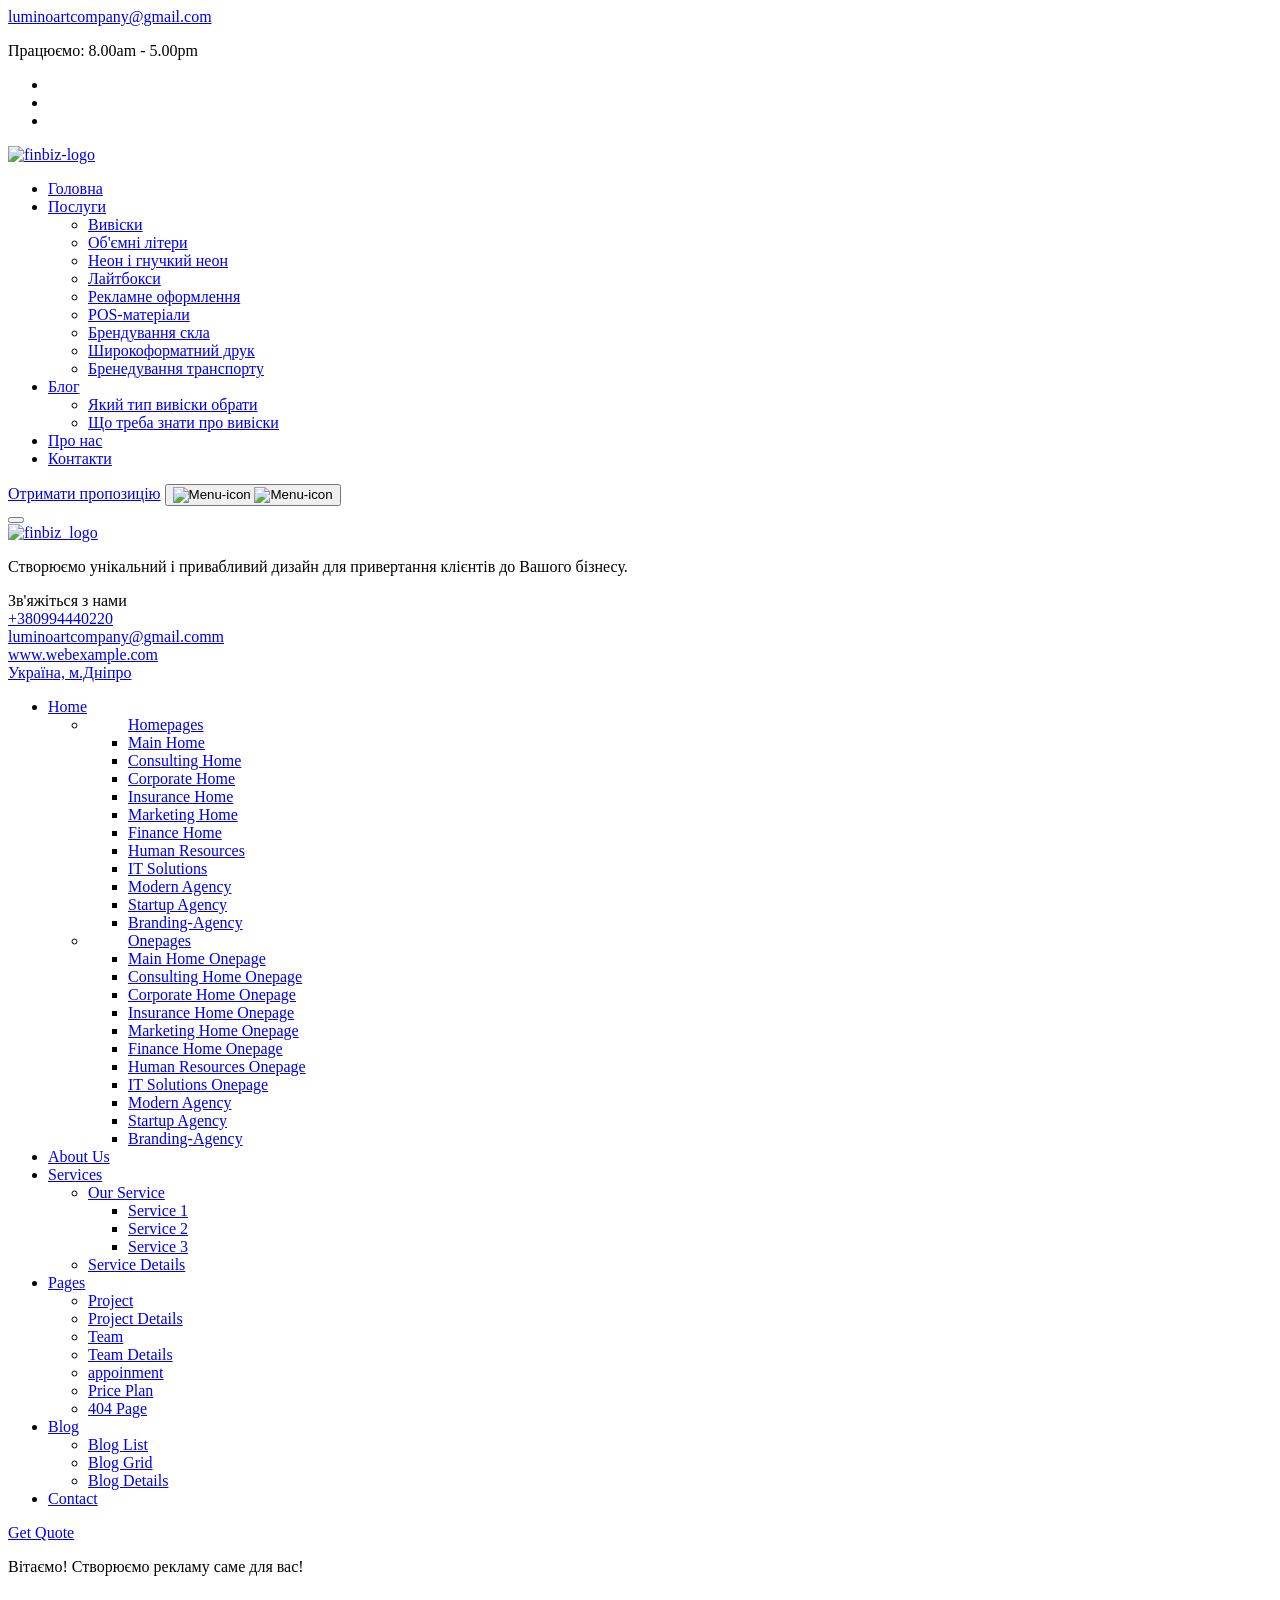
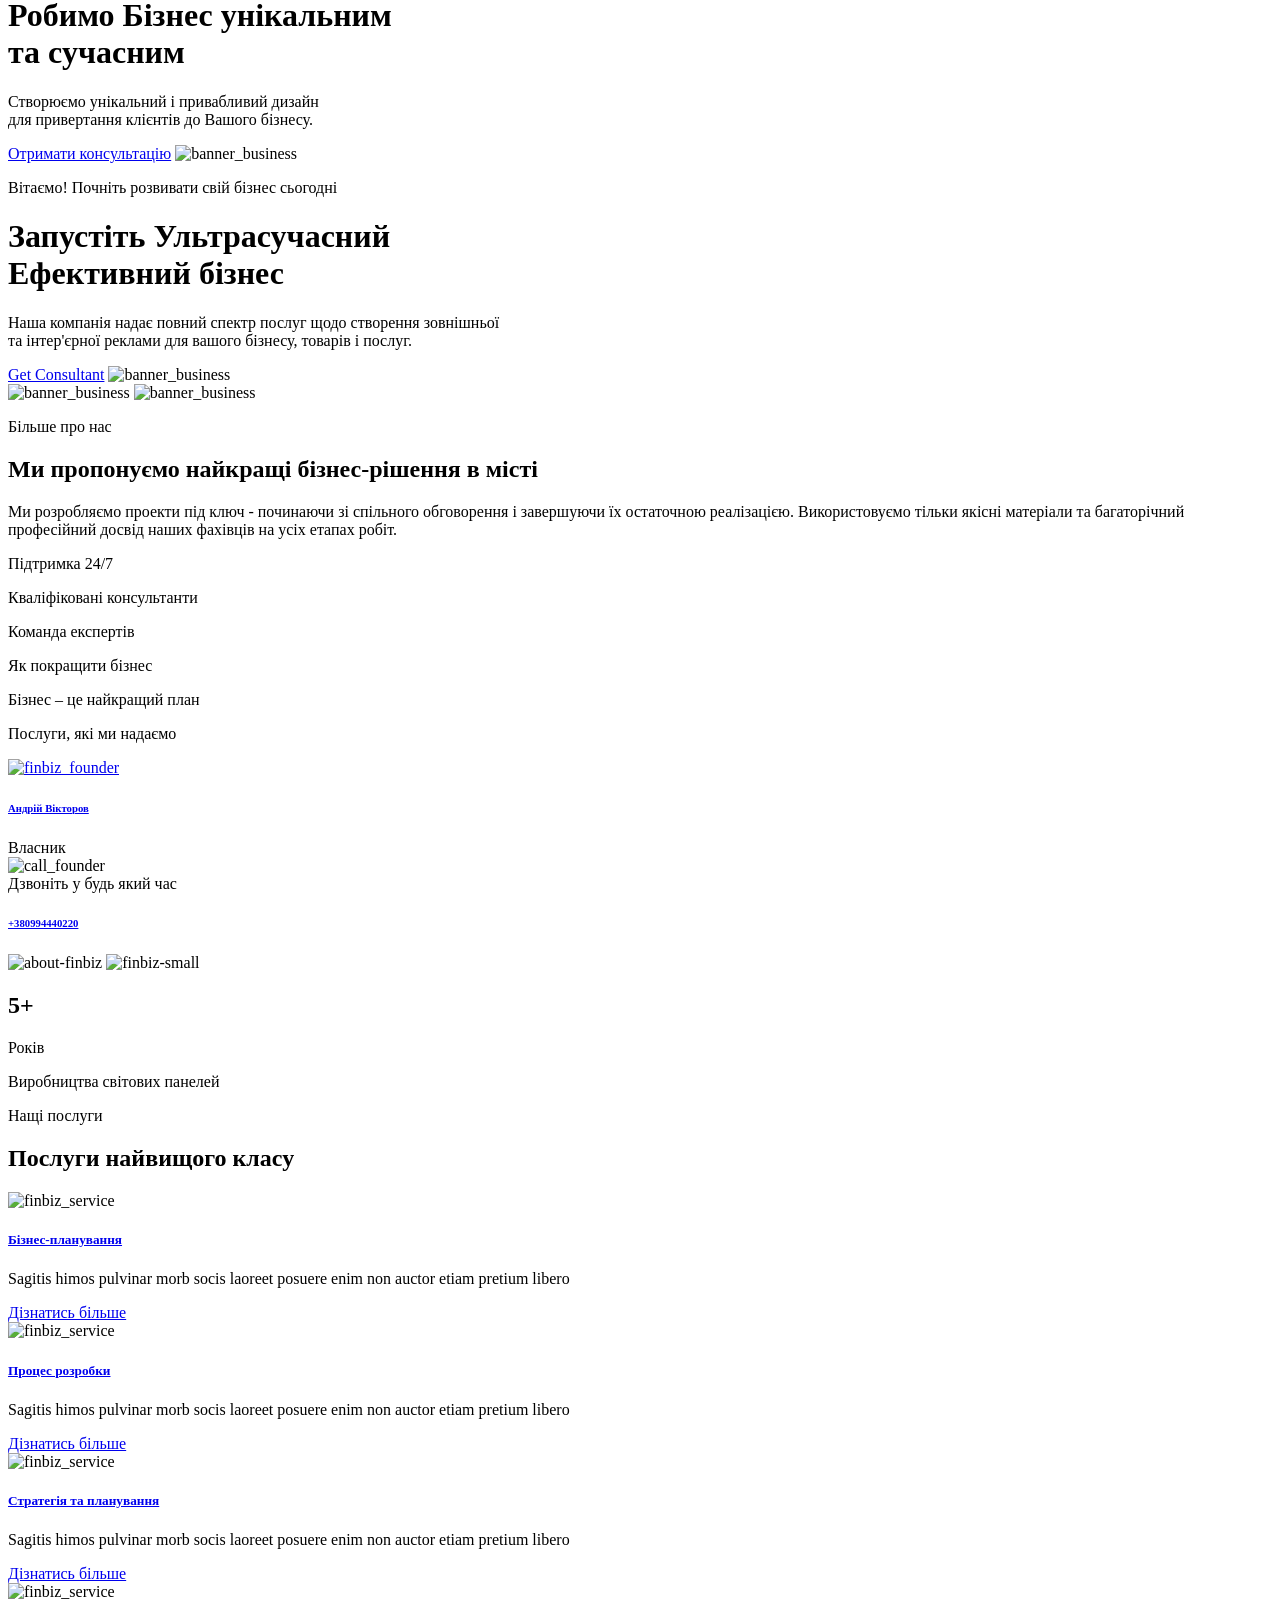
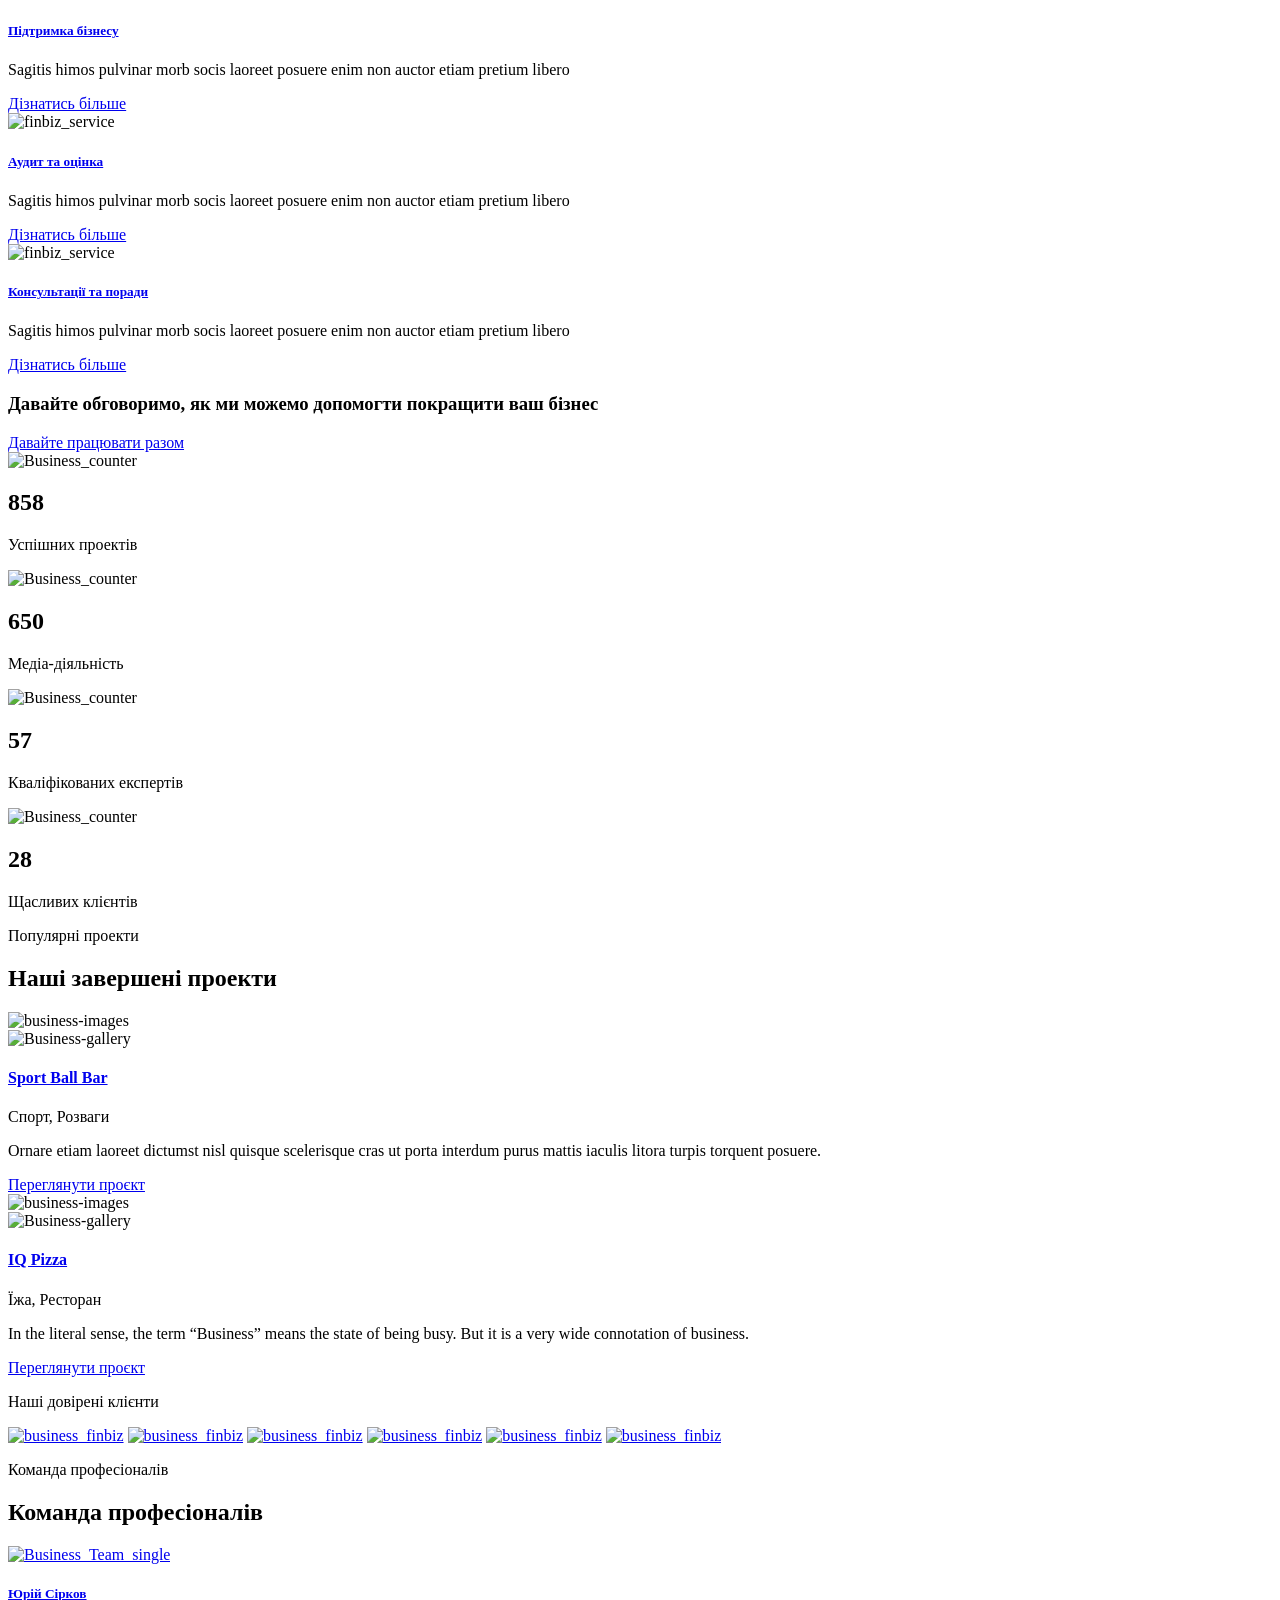
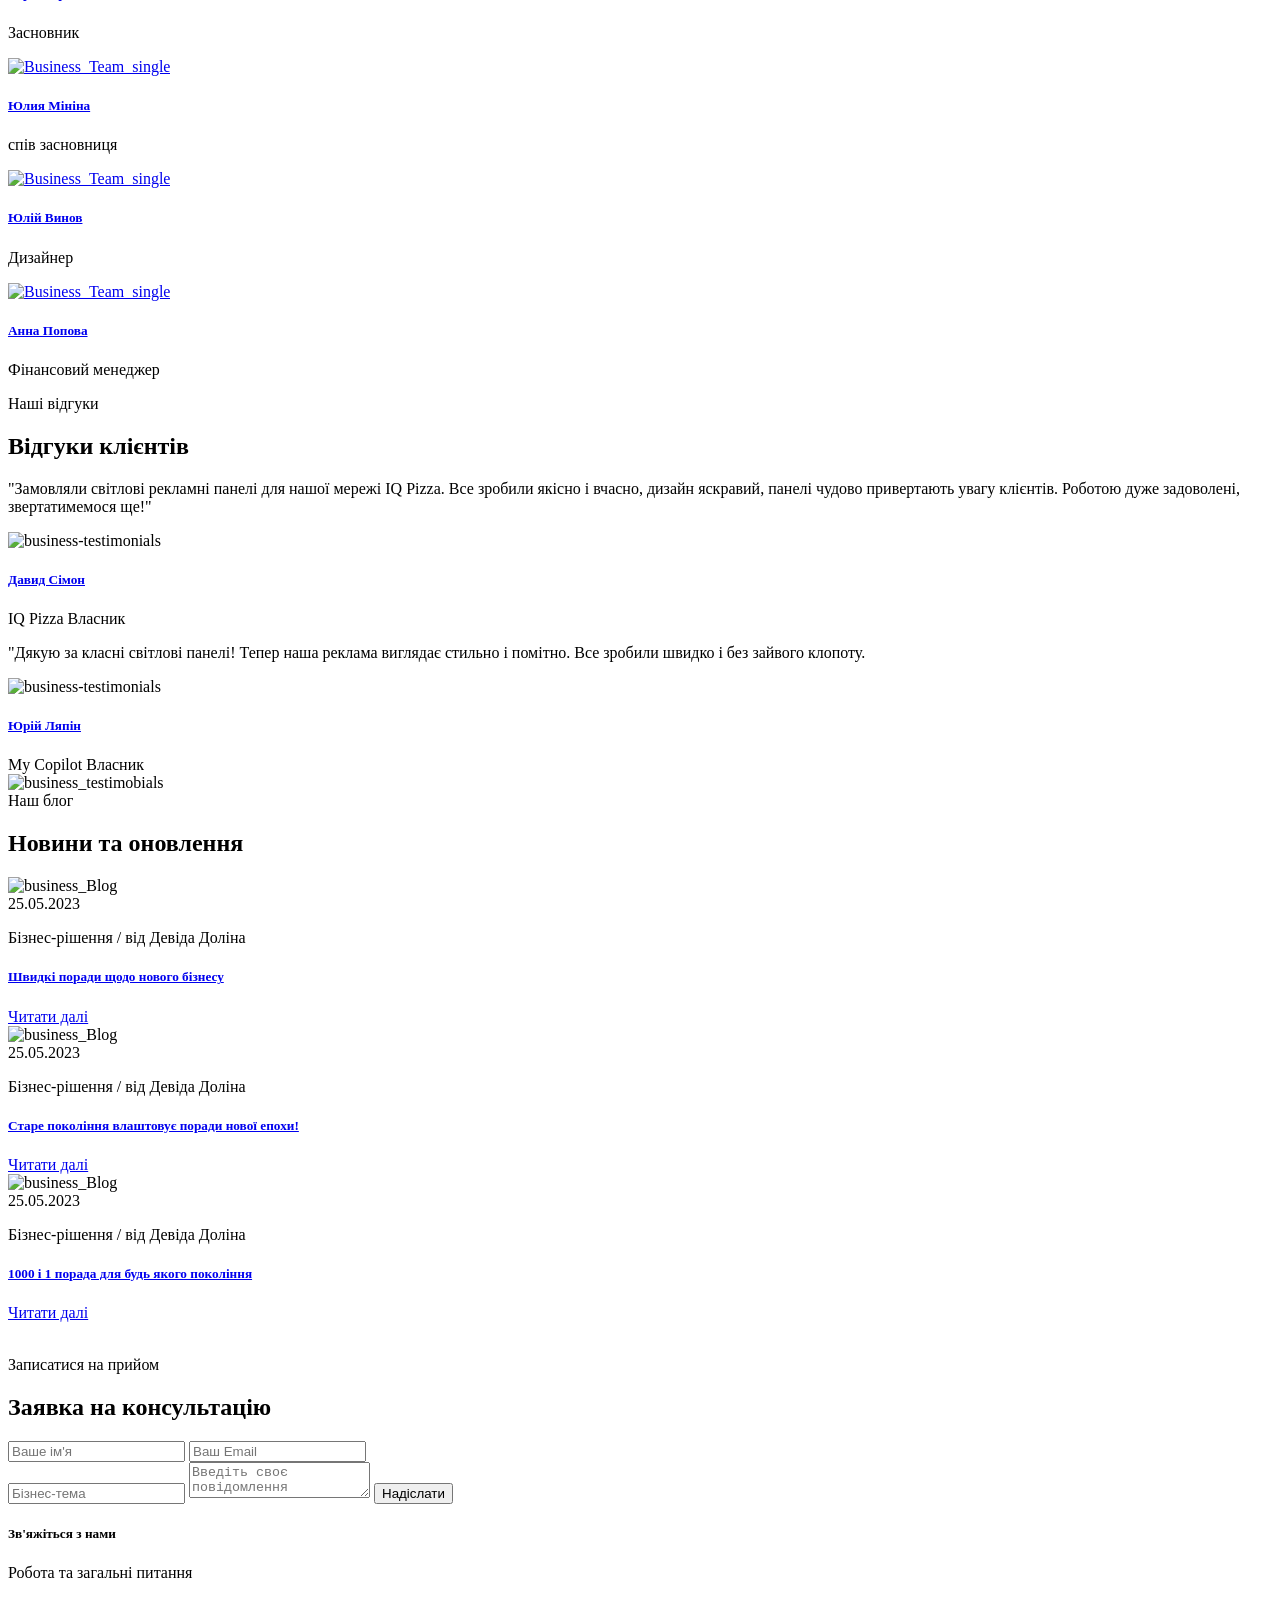
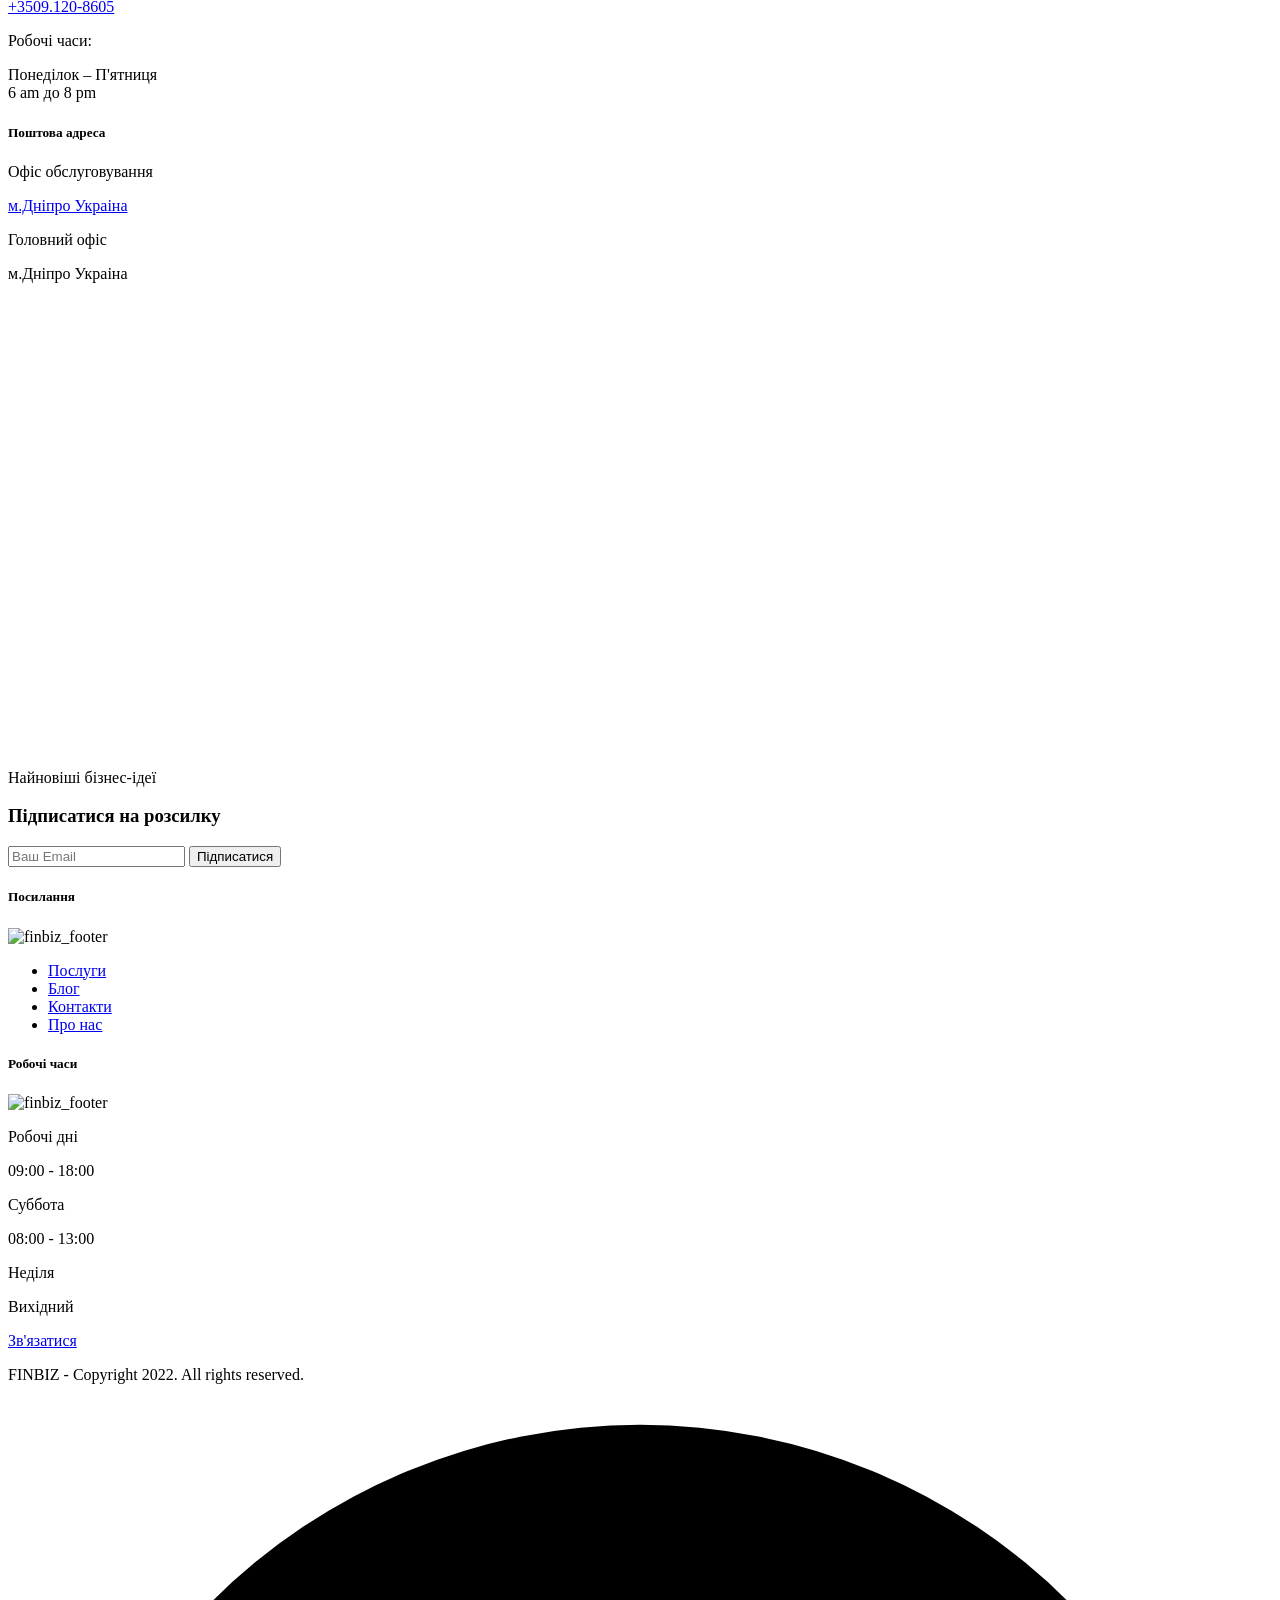
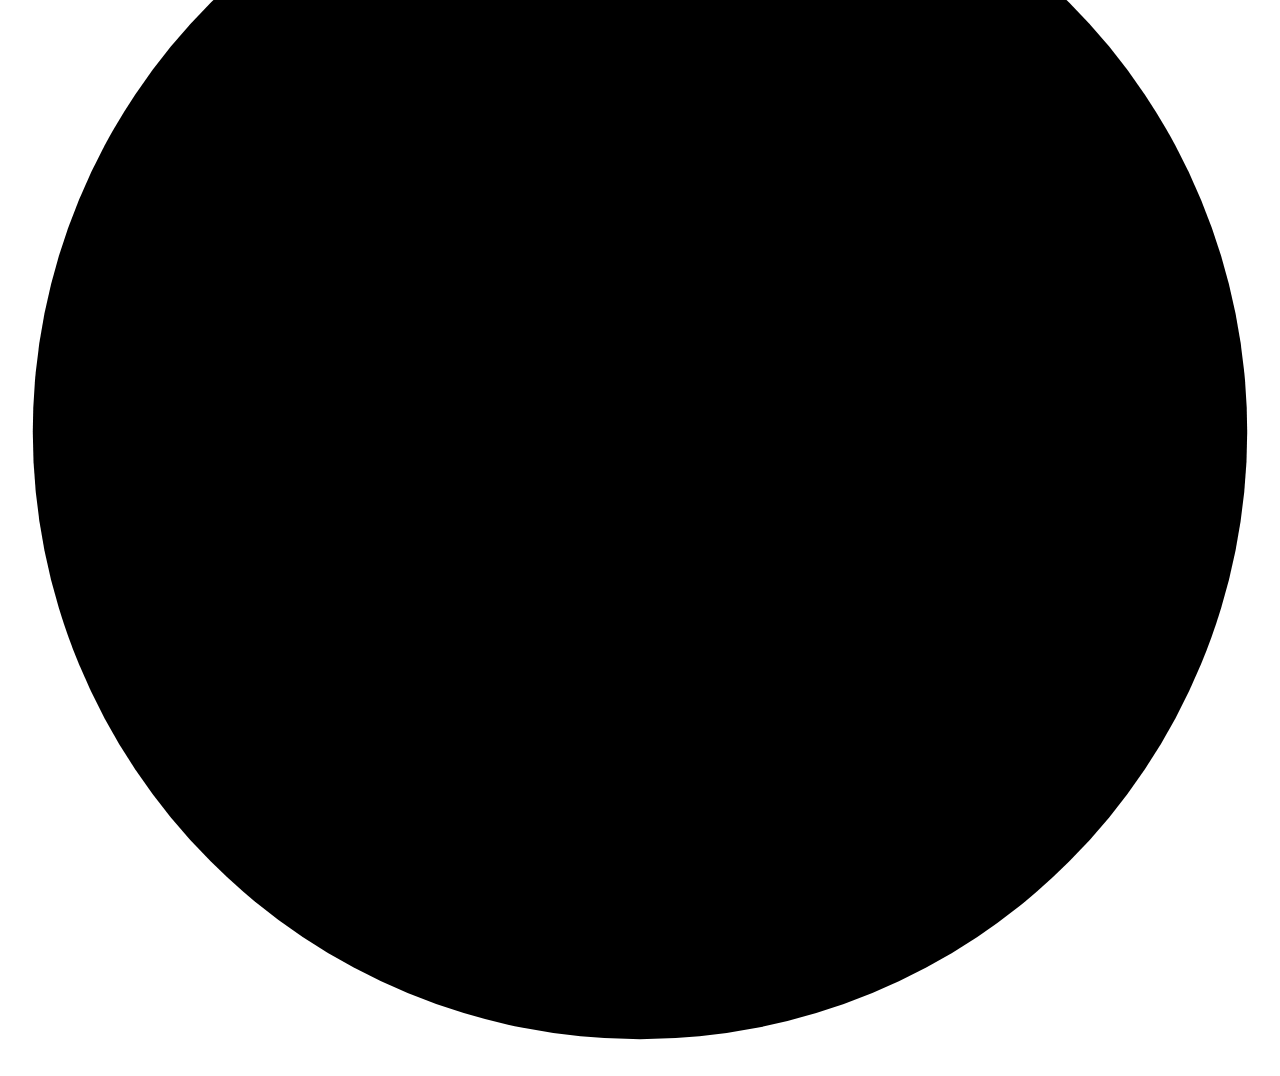
==== index.html @ 3e4444b8 "Add files via upload" ====
<!DOCTYPE html>
<html lang="ua">

<head>
    <meta charset="UTF-8">
    <meta http-equiv="X-UA-Compatible" content="IE=edge">
    <meta name="viewport" content="width=device-width, initial-scale=1.0">
    <title>Lumino-Art</title>
    <link rel="shortcut icon" type="image/x-icon" href="assets/images/fav.png">
    <link rel="stylesheet" href="assets/css/plugins/swiper.min.css">
    <link rel="stylesheet" href="assets/css/plugins/fontawesome-5.css">
    <link rel="stylesheet" href="assets/css/plugins/animate.min.css">
    <link rel="stylesheet" href="assets/css/plugins/unicons.css">
    <link rel="stylesheet" href="assets/css/vendor/bootstrap.min.css">
    <link rel="stylesheet" href="assets/css/style.css">
</head>

<body>

    <!-- start header area -->
    <!-- start header area -->
    <header class="header--sticky header-one ">
        <div class="header-top header-top-one bg-1">
            <div class="container">
                <div class="row">
                    <div class="col-lg-6 d-xl-block d-none">
                        <div class="left">
                            <div class="mail">
                                <a href="mailto:luminoartcompany@gmail.com"><i class="fal fa-envelope"></i> luminoartcompany@gmail.com</a>
                            </div>
                            <div class="working-time">
                                <p><i class="fal fa-clock"></i> Працюємо: 8.00am - 5.00pm</p>
                            </div>
                        </div>
                    </div>
                    <div class="col-lg-6 d-xl-block d-none">
                        <div class="right height--mod">
                            <ul class="social-wrapper-one">
                                <li><a href="#"><i class="fab fa-facebook-f"></i></a></li>
                                <li><a href="#"><i class="fab fa-twitter"></i></a></li>
                                <li><a href="#"><i class="fab fa-instagram"></i></a></li>
                            </ul>
                        </div>
                    </div>
                </div>
            </div>
        </div>
        <div class="header-main-one bg-white">
            <div class="container">
                <div class="row">
                    <div class="col-xl-3 col-lg-4 col-md-4 col-sm-4 col-4">
                        <div class="thumbnail">
                            <a href="index.html">
                                <img src="assets/images/logo/logo-main.png" alt="finbiz-logo">
                            </a>
                        </div>
                    </div>
                    <div class=" col-xl-9 col-lg-8 col-md-8 col-sm-8 col-8">
                        <div class="main-header">
                            <nav class="nav-main mainmenu-nav d-none d-xl-block">
                                <ul class="mainmenu">
                                    <li>
                                        <a class="nav-link" href="index.html">Головна</a>
                                    </li>
                                    <li class="has-droupdown">
                                        <a class="nav-link" href="portfolio-style-5.html">Послуги</a>
                                        <ul class="submenu menu-link3">
                                            <li><a href="project-details.html">Вивіски</a></li>
                                            <li><a href="project-details.html">Об'ємні літери</a></li>
                                            <li><a href="project-details.html">Неон і гнучкий неон</a></li>
                                            <li><a href="project-details.html">Лайтбокси</a></li>
                                            <li><a href="project-details.html">Рекламне оформлення</a></li>
                                            <li><a href="project-details.html">POS-матеріали</a></li>
                                            <li><a href="project-details.html">Брендування скла</a></li>
                                            <li><a href="project-details.html">Широкоформатний друк</a></li>
                                            <li><a href="project-details.html">Бренедування транспорту</a></li>
                                        </ul>
                                    </li>
                                    <li class="has-droupdown">
                                        <a class="nav-link" href="blog-grid.html">Блог</a>
                                        <ul class="submenu">
                                            <li><a href="blog-details.html">Який тип вивіски обрати</a></li>
                                            <li><a href="blog-details.html">Що треба знати про вивіски</a></li>
                                        </ul>
                                    </li>
                                    <li><a class="nav-item" href="about-us.html">Про нас</a></li>
                                    <li><a class="nav-item" href="contactus.html">Контакти</a></li>
                                </ul>
                            </nav>
                            <div class="button-area">
                                <a href="#" class="rts-btn btn-primary ml--20 ml_sm--5 header-one-btn quote-btn">Отримати пропозицію</a>
                                <button id="menu-btn" class="menu rts-btn btn-primary-alta ml--20 ml_sm--5">
                                    <img class="menu-dark" src="assets/images/icon/menu.png" alt="Menu-icon">
                                    <img class="menu-light" src="assets/images/icon/menu-light.png" alt="Menu-icon">
                                </button>
                            </div>
                        </div>
                    </div>
                </div>
            </div>
        </div>
    </header>
    <!-- End header area -->

    <div id="side-bar" class="side-bar">
        <button class="close-icon-menu"><i class="far fa-times"></i></button>
        <!-- inner menu area desktop start -->
        <div class="rts-sidebar-menu-desktop">
            <a class="logo-1" href="index.html"><img class="logo" src="assets/images/logo/logo-main.png" alt="finbiz_logo"></a>
            <div class="body d-none d-xl-block">
                <p class="disc">
                    Створюємо унікальний і привабливий дизайн для привертання клієнтів до Вашого бізнесу.
                </p>
                <div class="get-in-touch">
                    <!-- title -->
                    <div class="h6 title">Зв'яжіться з нами</div>
                    <!-- title End -->
                    <div class="wrapper">
                        <!-- single -->
                        <div class="single">
                            <i class="fas fa-phone-alt"></i>
                            <a href="#">+380994440220</a>
                        </div>
                        <!-- single ENd -->
                        <!-- single -->
                        <div class="single">
                            <i class="fas fa-envelope"></i>
                            <a href="#">luminoartcompany@gmail.comm</a>
                        </div>
                        <!-- single ENd -->
                        <!-- single -->
                        <div class="single">
                            <i class="fas fa-globe"></i>
                            <a href="#">www.webexample.com</a>
                        </div>
                        <!-- single ENd -->
                        <!-- single -->
                        <div class="single">
                            <i class="fas fa-map-marker-alt"></i>
                            <a href="#">Україна, м.Дніпро</a>
                        </div>
                        <!-- single ENd -->
                    </div>
                    <div class="social-wrapper-two menu">
                        <a href="#"><i class="fab fa-facebook-f"></i></a>
                        <a href="#"><i class="fab fa-instagram"></i></a>
                    </div>
                </div>
            </div>
            <div class="body-mobile d-block d-xl-none">
                <nav class="nav-main mainmenu-nav">
                    <ul class="mainmenu">
                        <li class="has-droupdown menu-item">
                            <a class="menu-link" href="#">Home</a>
                            <ul class="submenu">
                                <li>
                                    <ul>
                                        <a href="#0" class="tag">Homepages</a>
                                        <li class="mobile-menu-link"><a href="index.html">Main Home</a></li>
                                        <li class="mobile-menu-link"><a href="index-two.html">Consulting Home</a></li>
                                        <li class="mobile-menu-link"><a href="index-three.html">Corporate Home</a></li>
                                        <li class="mobile-menu-link"><a href="index-four.html">Insurance Home</a></li>
                                        <li class="mobile-menu-link"><a href="index-five.html">Marketing Home</a></li>
                                        <li class="mobile-menu-link"><a href="index-six.html">Finance Home</a></li>
                                        <li class="mobile-menu-link"><a href="index-seven.html">Human Resources</a></li>
                                        <li class="mobile-menu-link"><a href="index-eight.html">IT Solutions</a></li>
                                        <li class="mobile-menu-link"><a href="onepage-nine.html">Modern Agency</a></li>
                                        <li class="mobile-menu-link"><a href="onepage-ten.html">Startup Agency</a></li>
                                        <li class="mobile-menu-link"><a href="onepage-eleven.html">Branding-Agency</a></li>
                                    </ul>
                                </li>
                                <li>
                                    <ul>
                                        <a href="#0" class="tag">Onepages</a>
                                        <li class="mobile-menu-link"><a href="onepage-one.html">Main Home Onepage</a></li>
                                        <li class="mobile-menu-link"><a href="onepage-two.html">Consulting Home Onepage</a></li>
                                        <li class="mobile-menu-link"><a href="onepage-three.html">Corporate Home Onepage</a></li>
                                        <li class="mobile-menu-link"><a href="onepage-four.html">Insurance Home Onepage</a></li>
                                        <li class="mobile-menu-link"><a href="onepage-five.html">Marketing Home Onepage</a></li>
                                        <li class="mobile-menu-link"><a href="onepage-six.html">Finance Home Onepage</a></li>
                                        <li class="mobile-menu-link"><a href="onepage-seven.html">Human Resources Onepage</a></li>
                                        <li class="mobile-menu-link"><a href="onepage-eight.html">IT Solutions Onepage</a></li>
                                        <li class="mobile-menu-link"><a href="onepage-nine.html">Modern Agency</a></li>
                                        <li class="mobile-menu-link"><a href="onepage-ten.html">Startup Agency</a></li>
                                        <li class="mobile-menu-link"><a href="onepage-eleven.html">Branding-Agency</a></li>

                                    </ul>
                                </li>
                            </ul>
                        </li>
                        <li class="menu-item"><a class="menu-link" href="about-us.html">About Us</a></li>
                        <li class="has-droupdown menu-item">
                            <a class="menu-link" href="#">Services</a>
                            <ul class="submenu">
                                <li class="has-droupdown sub-droupdown">
                                    <a href="#">Our Service</a>
                                    <ul class="submenu third-lvl mobile-menu">
                                        <li><a href="our-service.html">Service 1</a></li>
                                        <li><a href="service-2.html">Service 2</a></li>
                                        <li><a href="service-3.html">Service 3</a></li>
                                    </ul>
                                </li>
                                <li class="mobile-menu-link"><a href="service-details.html">Service Details</a></li>
                            </ul>
                        </li>
                        <li class="has-droupdown menu-item">
                            <a class="menu-link" href="#">Pages</a>
                            <ul class="submenu">
                                <li class="mobile-menu-link"><a href="project.html">Project</a></li>
                                <li class="mobile-menu-link"><a href="project-details.html">Project Details</a></li>
                                <li class="mobile-menu-link"><a href="team.html">Team</a></li>
                                <li class="mobile-menu-link"><a href="team-details.html">Team Details</a></li>
                                <li class="mobile-menu-link"><a href="appoinment.html">appoinment</a></li>
                                <li class="mobile-menu-link"><a href="price-plan.html">Price Plan</a></li>
                                <li class="mobile-menu-link"><a href="404.html">404 Page</a></li>
                            </ul>
                        </li>
                        <li class="has-droupdown menu-item">
                            <a class="menu-link" href="#">Blog</a>
                            <ul class="submenu">
                                <li class="mobile-menu-link"><a href="blog-list.html">Blog List</a></li>
                                <li class="mobile-menu-link"><a href="blog-grid.html">Blog Grid</a></li>
                                <li class="mobile-menu-link"><a href="blog-details.html">Blog Details</a></li>
                            </ul>
                        </li>
                        <li class="menu-item menu-item"><a class="menu-link" href="contactus.html">Contact</a></li>
                    </ul>
                </nav>
                <div class="social-wrapper-two menu mobile-menu">
                    <a href="#"><i class="fab fa-facebook-f"></i></a>
                    <a href="#"><i class="fab fa-twitter"></i></a>
                    <a href="#"><i class="fab fa-instagram"></i></a>
                    <a href="#"><i class="fab fa-whatsapp"></i></a>
                    <!-- <a href="#"><i class="fab fa-linkedin"></i></a> -->
                </div>
                <a href="#" class="rts-btn btn-primary ml--20 ml_sm--5 header-one-btn quote-btnmenu">Get Quote</a>
            </div>
        </div>
        <!-- inner menu area desktop End -->
    </div>

    <div id="anywhere-home">
    </div>
    <!-- ENd Header Area -->

    <!-- banner blank space area -->
    <div class="rts-banner-area rts-banner-one">
        <div class="swiper mySwiper banner-one">
            <div class="swiper-wrapper">
                <div class="swiper-slide">
                    <!-- banner single content -->
                    <div class="banner-one-inner text-start">
                        <p class="pre-title">
                            <span>Вітаємо!</span> Створюємо рекламу саме для вас!
                        </p>
                        <h1 class="title ">Робимо <span>Бізнес унікальним</span> <br>та сучасним</h1>
                        <p class="disc banner-para">
                            Створюємо унікальний і привабливий дизайн<br> для привертання клієнтів до Вашого бізнесу.
                        </p>
                        <a href="#" class="rts-btn btn-primary color-h-black">Отримати консультацію</a>
                        <img class="shape-img one" src="assets/images/banner/shape/01.png" alt="banner_business">
                    </div>
                    <!-- banner single content end -->
                </div>
                <div class="swiper-slide two">
                    <!-- banner single content -->
                    <div class="banner-one-inner text-start">
                        <p class="pre-title">
                            <span>Вітаємо!</span> Почніть розвивати свій бізнес сьогодні
                        </p>
                        <h1 class="title ">Запустіть <span>Ультрасучасний</span> <br> Ефективний бізнес</h1>
                        <p class="disc banner-para">
                            Наша компанія надає повний спектр послуг щодо створення зовнішньої<br>
                            та інтер'єрної реклами
                            для вашого бізнесу, товарів і послуг.
                        </p>
                        <a href="#" class="rts-btn btn-primary color-h-black">Get Consultant</a>
                        <img class="shape-img one" src="assets/images/banner/shape/01.png" alt="banner_business">
                    </div>
                    <!-- banner single content end -->
                </div>
            </div>
            <div class="swiper-pagination"></div>
        </div>
        <div class="animation-img">
            <img class="shape-img two" src="assets/images/banner/shape/02.png" alt="banner_business">
            <img class="shape-img three" src="assets/images/banner/shape/03.png" alt="banner_business">
        </div>
    </div>
    <!-- banner blank space area end -->

    <!-- rts about us section start -->
    <div class="rts-about-area rts-section-gap bg-about-sm-shape">
        <div class="container">
            <div class="row g-5 align-items-center">
                <!-- about left -->
                <div class="col-lg-6 col-md-12 col-sm-12 col-12 order-lg-1 order-md-2 order-sm-2 order-2 mt_md--50 mt_sm--50">
                    <div class="rts-title-area">
                        <p class="pre-title">
                            Більше про нас
                        </p>
                        <h2 class="title">Ми пропонуємо найкращі бізнес-рішення в місті</h2>
                    </div>
                    <div class="about-inner">
                        <p class="disc">
                            Ми розробляємо проекти під ключ - починаючи зі спільного обговорення і завершуючи їх остаточною реалізацією.
                            Використовуємо тільки якісні матеріали та багаторічний професійний досвід наших фахівців на усіх етапах робіт.
                        </p>
                        <!-- start about success area -->
                        <div class="row about-success-wrapper">
                            <!-- left wrapper start -->
                            <div class="col-lg-6 col-md-6">
                                <div class="single">
                                    <i class="far fa-check"></i>
                                    <p class="details">Підтримка 24/7</p>
                                </div>
                                <div class="single">
                                    <i class="far fa-check"></i>
                                    <p class="details">Кваліфіковані консультанти</p>
                                </div>
                                <div class="single">
                                    <i class="far fa-check"></i>
                                    <p class="details">Команда експертів</p>
                                </div>
                            </div>
                            <!-- left wrapper end -->
                            <div class="col-lg-6 col-md-6">
                                <div class="single">
                                    <i class="far fa-check"></i>
                                    <p class="details">Як покращити бізнес
                                    </p>
                                </div>
                                <div class="single">
                                    <i class="far fa-check"></i>
                                    <p class="details">Бізнес – це найкращий план</p>
                                </div>
                                <div class="single">
                                    <i class="far fa-check"></i>
                                    <p class="details">Послуги, які ми надаємо</p>
                                </div>
                            </div>
                        </div>
                        <!-- start about success area -->

                        <!-- about founder & get in touch start -->
                        <div class="row about-founder-wrapper align-items-center mt--40">
                            <!-- left area start -->
                            <div class="col-lg-6 col-md-6 col-sm-6 col-12">
                                <div class="author-inner">
                                    <a class="thumbnail" href="#"><img src="assets/images/about/sm-01.png" alt="finbiz_founder"></a>
                                    <div class="founder-details">
                                        <a href="team-details.html">
                                            <h6 class="title">Андрій Вікторов</h6>
                                        </a>
                                        <span>Власник</span>
                                    </div>
                                </div>
                            </div>
                            <!-- left area end -->
                            <!-- right founder area -->
                            <div class="col-lg-6 col-md-6 col-sm-6 col-12 mt_sm--20">
                                <div class="author-call-option">
                                    <img class="authore-call" src="assets/images/about/call.svg" alt="call_founder">
                                    <div class="call-details">
                                        <span>Дзвоніть у будь який час</span>
                                        <a href="tel:+380994440220">
                                            <h6 class="title">+380994440220</h6>
                                        </a>
                                    </div>
                                </div>
                            </div>
                            <!-- left founder area -->
                        </div>
                        <!-- about founder & get in touch end -->
                    </div>
                </div>
                <!-- about right -->

                <!-- about-right Start-->
                <div class="col-lg-6 col-md-12 col-sm-12 col-12 order-lg-2 order-md-1 order-sm-1 order-1">
                    <div class="about-one-thumbnail">
                        <img src=" assets/images/about/main/about-01.png" alt="about-finbiz">
                        <img class="small-img" src="assets/images/about/main/about-02.png" alt="finbiz-small">
                        <div class="experience">
                            <div class="left single">
                                <h2 class="title">5+</h2>
                                <p class="time">Років</p>
                            </div>
                            <div class="right single">
                                <p class="disc">
                                    Виробництва
                                    світових панелей
                                </p>
                            </div>
                        </div>
                    </div>
                </div>
                <!-- about-right end -->
            </div>
        </div>
    </div>
    <!-- rts about us section end -->

    <!-- rts service post area  Start-->
    <div class="rts-service-area rts-section-gapBottom">
        <div class="container">
            <div class="row">
                <div class="col-12">
                    <div class="rts-title-area service text-center">
                        <p class="pre-title">
                            Нащі послуги
                        </p>
                        <h2 class="title">Послуги найвищого класу</h2>
                    </div>
                </div>
            </div>
        </div>
        <div class="container-fluid service-main plr--120-service mt--50 plr_md--0 pl_sm--0 pr_sm--0">
            <div class="background-service row">
                <!-- start single Service -->
                <div class="col-xl-4 col-lg-6 col-md-6 col-sm-12 col-12">
                    <div class="service-one-inner one">
                        <div class="thumbnail">
                            <img src="assets/images/service/icon/01.svg" alt="finbiz_service">
                        </div>
                        <div class="service-details">
                            <a href="service-details.html">
                                <h5 class="title">Бізнес-планування</h5>
                            </a>
                            <p class="disc">
                                Sagitis himos pulvinar morb socis laoreet posuere enim non auctor etiam pretium libero
                            </p>
                            <a class="rts-read-more btn-primary" href="service-details.html"><i
                                    class="far fa-arrow-right"></i>Дізнатись більше</a>
                        </div>
                    </div>
                </div>
                <!-- end single Services -->
                <!-- start single Service -->
                <div class="col-xl-4 col-lg-6 col-md-6 col-sm-12 col-12">
                    <div class="service-one-inner two">
                        <div class="thumbnail">
                            <img src="assets/images/service/icon/02.svg" alt="finbiz_service">
                        </div>
                        <div class="service-details">
                            <a href="service-details.html">
                                <h5 class="title">Процес розробки</h5>
                            </a>
                            <p class="disc">
                                Sagitis himos pulvinar morb socis laoreet posuere enim non auctor etiam pretium libero
                            </p>
                            <a class="rts-read-more btn-primary" href="service-details.html"><i
                                    class="far fa-arrow-right"></i>Дізнатись більше</a>
                        </div>
                    </div>
                </div>
                <!-- end single Services -->
                <!-- start single Service -->
                <div class="col-xl-4 col-lg-6 col-md-6 col-sm-12 col-12">
                    <div class="service-one-inner three">
                        <div class="thumbnail">
                            <img src="assets/images/service/icon/03.svg" alt="finbiz_service">
                        </div>
                        <div class="service-details">
                            <a href="service-details.html">
                                <h5 class="title">Стратегія та планування</h5>
                            </a>
                            <p class="disc">
                                Sagitis himos pulvinar morb socis laoreet posuere enim non auctor etiam pretium libero
                            </p>
                            <a class="rts-read-more btn-primary" href="service-details.html"><i
                                    class="far fa-arrow-right"></i>Дізнатись більше</a>
                        </div>
                    </div>
                </div>
                <!-- end single Services -->
                <!-- start single Service -->
                <div class="col-xl-4 col-lg-6 col-md-6 col-sm-12 col-12">
                    <div class="service-one-inner four">
                        <div class="thumbnail">
                            <img src="assets/images/service/icon/04.svg" alt="finbiz_service">
                        </div>
                        <div class="service-details">
                            <a href="service-details.html">
                                <h5 class="title">Підтримка бізнесу</h5>
                            </a>
                            <p class="disc">
                                Sagitis himos pulvinar morb socis laoreet posuere enim non auctor etiam pretium libero
                            </p>
                            <a class="rts-read-more btn-primary" href="service-details.html"><i
                                    class="far fa-arrow-right"></i>Дізнатись більше</a>
                        </div>
                    </div>
                </div>
                <!-- end single Services -->
                <!-- start single Service -->
                <div class="col-xl-4 col-lg-6 col-md-6 col-sm-12 col-12">
                    <div class="service-one-inner five">
                        <div class="thumbnail">
                            <img src="assets/images/service/icon/05.svg" alt="finbiz_service">
                        </div>
                        <div class="service-details">
                            <a href="service-details.html">
                                <h5 class="title">Аудит та оцінка</h5>
                            </a>
                            <p class="disc">
                                Sagitis himos pulvinar morb socis laoreet posuere enim non auctor etiam pretium libero
                            </p>
                            <a class="rts-read-more btn-primary" href="service-details.html"><i
                                    class="far fa-arrow-right"></i>Дізнатись більше</a>
                        </div>
                    </div>
                </div>
                <!-- end single Services -->
                <!-- start single Service -->
                <div class="col-xl-4 col-lg-6 col-md-6 col-sm-12 col-12">
                    <div class="service-one-inner six">
                        <div class="thumbnail">
                            <img src="assets/images/service/icon/06.svg" alt="finbiz_service">
                        </div>
                        <div class="service-details">
                            <a href="service-details.html">
                                <h5 class="title">Консультації та поради</h5>
                            </a>
                            <p class="disc">
                                Sagitis himos pulvinar morb socis laoreet posuere enim non auctor etiam pretium libero
                            </p>
                            <a class="rts-read-more btn-primary" href="service-details.html"><i
                                    class="far fa-arrow-right"></i>Дізнатись більше</a>
                        </div>
                    </div>
                </div>
                <!-- end single Services -->
            </div>
            <div class="row">
                <div class="cta-one-bg col-12">
                    <div class="cta-one-inner">
                        <div class="cta-left">
                            <h3 class="title">Давайте обговоримо, як ми можемо допомогти покращити ваш бізнес</h3>
                        </div>
                        <div class="cta-right">
                            <a class="rts-btn btn-white" href="appoinment.html">Давайте працювати разом</a>
                        </div>
                    </div>
                </div>
            </div>
        </div>
    </div>
    <!-- rts service post area ENd -->


    <!-- rts-counter up area start -->
    <div class="rts-counter-up-area rts-section-gap counter-bg">
        <div class="container">
            <div class="row">
                <!-- counter up area -->
                <div class="col-xl-3 col-lg-4 col-md-6 col-sm-6 col-12">
                    <div class="single-counter">
                        <img src="assets/images/counterup/icon/09.svg" alt="Business_counter">
                        <div class="counter-details">
                            <h2 class="title"><span class="counter animated fadeInDownBig">858</span></h2>
                            <p class="disc">Успішних проектів</p>
                        </div>
                    </div>
                </div>
                <!-- counter up area -->
                <!-- counter up area -->
                <div class="col-xl-3 col-lg-4 col-md-6 col-sm-6 col-12">
                    <div class="single-counter pl--10 justify-content-center two pl--30">
                        <img src="assets/images/counterup/icon/10.svg" alt="Business_counter">
                        <div class="counter-details">
                            <h2 class="title"><span class="counter animated fadeInDownBig">650</span></h2>
                            <p class="disc">Медіа-діяльність</p>
                        </div>
                    </div>
                </div>
                <!-- counter up area -->
                <!-- counter up area -->
                <div class="col-xl-3 col-lg-4 col-md-6 col-sm-6 col-12">
                    <div class="single-counter pl--10 justify-content-center three pl--50">
                        <img src="assets/images/counterup/icon/11.svg" alt="Business_counter">
                        <div class="counter-details">
                            <h2 class="title"><span class="counter animated fadeInDownBig">57</span></h2>
                            <p class="disc">Кваліфікованих експертів</p>
                        </div>
                    </div>
                </div>
                <!-- counter up area -->
                <!-- counter up area -->
                <div class="col-xl-3 col-lg-4 col-md-6 col-sm-6 col-12">
                    <div class="single-counter pl--10 justify-content-end four">
                        <img src="assets/images/counterup/icon/12.svg" alt="Business_counter">
                        <div class="counter-details">
                            <h2 class="title happy"><span class="counter animated fadeInDownBig">28</span></h2>
                            <p class="disc">Щасливих клієнтів</p>
                        </div>
                    </div>
                </div>
                <!-- counter up area -->
            </div>
        </div>
    </div>
    <!-- rts-counter up area end -->

    <!-- start gallery section -->
    <div class="rts-gallery-area rts-section-gap gallery-bg bg_image">
        <div class="container">
            <div class="row">
                <div class="rts-title-area gallery text-start pl_sm--20">
                    <p class="pre-title">
                        Популярні проекти
                    </p>
                    <h2 class="title">Наші завершені проекти</h2>
                </div>
            </div>
            <div class="row mt--45">
                <div class="col-12">
                    <div class="swiper mygallery mySwipers">
                        <div class="swiper-wrapper gallery">
                            <div class="swiper-slide">
                                <div class="row g-5 w-g-100">
                                    <div class="col-lg-7 col-md-12 col-sm-12 col-12">
                                        <div class="thumbnail-gallery">
                                            <img src="assets/images/gallery/project-1.jpg" alt="business-images">
                                        </div>
                                    </div>
                                    <div class="col-lg-5 col-md-12 col-sm-12 col-12">
                                        <div class="bg-right-gallery">
                                            <div class="icon">
                                                <img src="assets/images/gallery/icon/01.svg" alt="Business-gallery">
                                            </div>
                                            <a href="#">
                                                <h4 class="title">Sport Ball Bar</h4>
                                            </a>
                                            <span>Спорт, Розваги</span>
                                            <p class="disc">Ornare etiam laoreet dictumst nisl quisque scelerisque cras
                                                ut porta interdum purus mattis iaculis litora turpis torquent posuere.
                                            </p>
                                            <a class="rts-btn btn-primary" href="project-details.html">Переглянути проєкт</a>
                                        </div>
                                    </div>
                                </div>
                            </div>
                            <div class="swiper-slide">
                                <div class="row g-5 w-g-100">
                                    <div class="col-lg-7">
                                        <div class="thumbnail-gallery">
                                            <img src="assets/images/gallery/project-2.jpg" alt="business-images">
                                        </div>
                                    </div>
                                    <div class="col-lg-5">
                                        <div class="bg-right-gallery">
                                            <div class="icon">
                                                <img src="assets/images/gallery/icon/01.svg" alt="Business-gallery">
                                            </div>
                                            <a href="#">
                                                <h4 class="title">IQ Pizza</h4>
                                            </a>
                                            <span>Їжа, Ресторан</span>
                                            <p class="disc">In the literal sense, the term “Business” means the state of
                                                being busy. But it is a very wide connotation of business.</p>
                                            <a class="rts-btn btn-primary" href="project-details.html">Переглянути проєкт</a>
                                        </div>
                                    </div>
                                </div>
                            </div>
                        </div>
                        <div class="swiper-button-next"></div>
                        <div class="swiper-button-prev"></div>
                        <div class="swiper-pagination"></div>
                    </div>
                </div>
            </div>
        </div>
    </div>
    <!-- start gallery section -->

    <!-- start trusted client section -->
    <div class="rts-trusted-client rts-section-gapBottom">
        <div class="container">
            <div class="row">
                <div class="col-12">
                    <div class="title-area-client text-center">
                        <p class="client-title">Наші довірені клієнти</p>
                    </div>
                </div>
            </div>
            <div class="row">
                <div class="client-wrapper-one">
                    <a href="#"><img src="assets/images/client/01.png" alt="business_finbiz"></a>
                    <a href="#"><img src="assets/images/client/02.png" alt="business_finbiz"></a>
                    <a href="#"><img src="assets/images/client/03.png" alt="business_finbiz"></a>
                    <a href="#"><img src="assets/images/client/04.png" alt="business_finbiz"></a>
                    <a href="#"><img src="assets/images/client/05.png" alt="business_finbiz"></a>
                    <a href="#"><img src="assets/images/client/06.png" alt="business_finbiz"></a>
                </div>
            </div>
        </div>
    </div>
    <!-- end trusted client section -->

    <!-- start team section -->
    <div class="rts-team-area rts-section-gap bg-team">
        <div class="container">
            <div class="row">
                <div class="col-12">
                    <div class="rts-title-area team text-center">
                        <p class="pre-title">
                            Команда професіоналів
                        </p>
                        <h2 class="title">Команда професіоналів</h2>
                    </div>
                </div>
            </div>
            <div class="row g-5 mt--0">

                <div class="swiper mySwiperh1_team">
                    <div class="swiper-wrapper">
                        <div class="swiper-slide">
                            <div class="team-single-one-start">
                                <div class="team-image-area">
                                    <a href="team-details.html">
                                        <img src="assets/images/team/tm/01.jpg" alt="Business_Team_single">
                                        
                                    </a>
                                </div>
                                <div class="single-details">
                                    <a href="team-details.html">
                                        <h5 class="title">Юрій Сірков</h5>
                                    </a>
                                    <p>Засновник</p>
                                </div>
                            </div>
                        </div>
                        <div class="swiper-slide">
                            <div class="team-single-one-start">
                                <div class="team-image-area">
                                    <a href="team-details.html">
                                        <img src="assets/images/team/tm/02.jpg" alt="Business_Team_single">
                                        
                                    </a>
                                </div>
                                <div class="single-details">
                                    <a href="team-details.html">
                                        <h5 class="title">Юлия Мініна</h5>
                                    </a>
                                    <p>спів засновниця</p>
                                </div>
                            </div>
                        </div>
                        <div class="swiper-slide">
                            <div class="team-single-one-start">
                                <div class="team-image-area">
                                    <a href="team-details.html">
                                        <img src="assets/images/team/tm/06.jpg" alt="Business_Team_single">
                                        
                                    </a>
                                </div>
                                <div class="single-details">
                                    <a href="team-details.html">
                                        <h5 class="title">Юлій Винов</h5>
                                    </a>
                                    <p>Дизайнер</p>
                                </div>
                            </div>
                        </div>
                        <div class="swiper-slide">
                            <div class="team-single-one-start">
                                <div class="team-image-area">
                                    <a href="team-details.html">
                                        <img src="assets/images/team/tm/08.jpg" alt="Business_Team_single">
                                        
                                    </a>
                                </div>
                                <div class="single-details">
                                    <a href="team-details.html">
                                        <h5 class="title">Анна Попова</h5>
                                    </a>
                                    <p>Фінансовий менеджер</p>
                                </div>
                            </div>
                        </div>
                    </div>
                </div>
            </div>
        </div>
    </div>
    <!-- end team section -->

    <!-- start client feed back section -->
    <div class="rts-client-feedback">
        <div class="container">
            <div class="row">
                <!-- start testimonials area -->
                <div class="col-lg-7">
                    <div class="rts-title-area reviews text-start pl--30 pt--70">
                        <p class="pre-title">
                            Наші відгуки
                        </p>
                        <h2 class="title">Відгуки клієнтів</h2>

                        <!-- swiper area start -->
                        <div class="swiper mySwipertestimonial">
                            <div class="swiper-wrapper">
                                <div class="swiper-slide">
                                    <div class="testimonial-inner">
                                        <p class="disc text-start">
                                            "Замовляли світлові рекламні панелі для нашої мережі IQ Pizza. Все зробили якісно і вчасно, дизайн яскравий, панелі чудово привертають увагу клієнтів. Роботою дуже задоволені, звертатимемося ще!"
                                        </p>
                                        <div class="testimonial-bottom-one">
                                            <div class="thumbnail">
                                                <img src="assets/images/testimonials/02.png" alt="business-testimonials">
                                            </div>
                                            <div class="details">
                                                <a href="#">
                                                    <h5 class="title">Давид Сімон</h5>
                                                </a>
                                                <span>IQ Pizza Власник</span>
                                            </div>
                                        </div>
                                    </div>
                                </div>
                                <div class="swiper-slide">
                                    <div class="testimonial-inner">
                                        <p class="disc text-start">
                                            "Дякую за класні світлові панелі! Тепер наша реклама виглядає стильно і помітно. Все зробили швидко і без зайвого клопоту.
                                        </p>
                                        <div class="testimonial-bottom-one">
                                            <div class="thumbnail">
                                                <img src="assets/images/testimonials/08.png" alt="business-testimonials">
                                            </div>
                                            <div class="details">
                                                <a href="#">
                                                    <h5 class="title">Юрій Ляпін</h5>
                                                </a>
                                                <span>My Copilot Власник</span>
                                            </div>
                                        </div>
                                    </div>
                                </div>
                            </div>
                            <div class="swiper-button-next"></div>
                            <div class="swiper-button-prev"></div>
                        </div>
                        <!-- swiper area end -->
                    </div>
                </div>
                <!-- end testimonials are -->
                <!-- images area -->
                <div class="col-lg-5">
                    <div class="rts-test-one-image-inner">
                        <img src="assets/images/testimonials/01.png" alt="business_testimobials">
                    </div>
                </div>
                <!-- image area end -->
            </div>
        </div>
    </div>
    <!-- start client feed back section End -->

    <!-- blog area start -->
    <div class="rts-blog-area rts-section-gap bg-secondary">
        <div class="container">
            <div class="row">
                <div class="col-12">
                    <div class="title-area text-center">
                        <span>Наш блог</span>
                        <h2 class="title">Новини та оновлення</h2>
                    </div>
                </div>
            </div>
            <div class="g-5 mt--20">
                <div class="swiper mySwiperh1_blog">
                    <div class="swiper-wrapper">
                        <div class="swiper-slide">
                            <div class="single-blog-one-wrapper">
                                <div class="thumbnail">
                                    <img src="assets/images/blog/10.jpg" alt="business_Blog">
                                    <div class="blog-badge">
                                        <span>25.05.2023</span>
                                    </div>
                                </div>
                                <div class="blog-content">
                                    <p><span>Бізнес-рішення </span>/ від Девіда Доліна</p>
                                    <a href="blog-details.html">
                                        <h5 class="title">Швидкі поради щодо нового бізнесу</h5>
                                    </a>
                                    <a class="rts-read-more btn-primary" href="blog-details.html"><i
                                            class="far fa-arrow-right"></i>Читати далі</a>
                                </div>
                            </div>
                        </div>
                        <div class="swiper-slide">
                            <div class="single-blog-one-wrapper">
                                <div class="thumbnail">
                                    <img src="assets/images/blog/11.jpg" alt="business_Blog">
                                    <div class="blog-badge">
                                        <span>25.05.2023</span>
                                    </div>
                                </div>
                                <div class="blog-content">
                                    <p><span>Бізнес-рішення </span>/ від Девіда Доліна</p>
                                    <a href="blog-details.html">
                                        <h5 class="title">Старе покоління влаштовує поради нової епохи!</h5>
                                    </a>
                                    <a class="rts-read-more btn-primary" href="blog-details.html"><i
                                            class="far fa-arrow-right"></i>Читати далі</a>
                                </div>
                            </div>
                        </div>
                        <div class="swiper-slide">
                            <div class="single-blog-one-wrapper">
                                <div class="thumbnail">
                                    <img src="assets/images/blog/12.jpg" alt="business_Blog">
                                    <div class="blog-badge">
                                        <span>25.05.2023</span>
                                    </div>
                                </div>
                                <div class="blog-content">
                                    <p><span>Бізнес-рішення </span>/ від Девіда Доліна</p>
                                    <a href="blog-details.html">
                                        <h5 class="title">1000 і 1 порада для будь якого покоління</h5>
                                    </a>
                                    <a class="rts-read-more btn-primary" href="blog-details.html"><i
                                            class="far fa-arrow-right"></i>Читати далі</a>
                                </div>
                            </div>
                        </div>
                    </div>
                </div>
            </div>
        </div>
    </div>
    <!-- blog area end -->

    <!-- contact area start -->
    <div class="rts-contact-area contact-one">
        <div class="container">
            <div class="row align-items-center g-0">
                <div class="col-lg-4 col-md-12 col-sm-12 col-12">
                    <div class="contact-image-one">
                        <img src="assets/images/contact/02.jpg" alt="">
                    </div>
                </div>
                <div class="col-lg-8 col-md-12 col-sm-12 col-12">
                    <div class="contact-form-area-one">
                        <div class="rts-title-area contact text-start">
                            <p class="pre-title">
                                Записатися на прийом
                            </p>
                            <h2 class="title">Заявка на консультацію</h2>
                        </div>
                        <div id="form-messages"></div>
                        <form id="contact-form" action="mailer.php" method="post">
                            <div class="name-email">
                                <input type="text" placeholder="Ваше ім'я" name="name" required>
                                <input type="email" placeholder="Ваш Email" name="email" required>
                            </div>
                            <input type="text" placeholder="Бізнес-тема" name="subject">
                            <textarea placeholder="Введіть своє повідомлення" name="message"></textarea>
                            <button type="submit" class="rts-btn btn-primary">Надіслати</button>
                        </form>
                    </div>
                </div>
            </div>
        </div>
    </div>
    <!-- contact area end -->

    <!-- map area start -->
    <div class="rts-map-area bg-light-white">
        <div class="container-fluid">
            <div class="row align-items-center">
                <div class="col-lg-6">
                    <!-- map area left -->
                    <div class="mapdetails-inner-one">
                        <div class="left-area single-wized">
                            <h5 class="title">Зв'яжіться з нами</h5>
                            <div class="details">
                                <p>Робота та загальні питання</p>
                                <a class="number" href="#">+3509.120-8605</a>

                                <p class="time-header">
                                    Робочі часи:
                                </p>
                                <p class="time">
                                    Понеділок – П'ятниця <br> 6 am до 8 pm 
                                </p>
                            </div>
                        </div>
                        <div class="right-area single-wized">
                            <h5 class="title">Поштова адреса</h5>
                            <div class="details">
                                <p>Офіс обслуговування</p>
                                <a href="#">м.Дніпро Украіна</a>

                                <p class="headoffice">
                                    Головний офіс
                                </p>
                                <p class="office">м.Дніпро Украіна</p>
                            </div>
                        </div>
                    </div>
                    <!-- map area right -->
                </div>
                <div class="col-lg-6">
                    <iframe src="https://www.google.com/maps/embed?pb=!1m14!1m12!1m3!1d20812.40027402992!2d35.03453239914859!3d48.459762913945866!2m3!1f0!2f0!3f0!3m2!1i1024!2i768!4f13.1!5e1!3m2!1sru!2sua!4v1758982950888!5m2!1sua!2sua" width="600" height="450" style="border:0;" allowfullscreen="" loading="lazy" referrerpolicy="no-referrer-when-downgrade"></iframe>
                </div>
            </div>

        </div>
    </div>
    <!-- map area end -->


    <!-- start header area -->
    <!-- rts footer area start -->
    <div class="rts-footer-area footer-one rts-section-gapTop bg-footer-one">
        <div class="container bg-shape-f1">
            <!-- footer call to action area -->
            <div class="row">
                <div class="col-12">
                    <div class="rts-cta-wrapper">
                        <div class="background-cta">
                            <div class="row">
                                <!-- cta-left -->
                                <div class="col-lg-6">
                                    <div class="cta-left-wrapepr">
                                        <p class="cta-disc">
                                            Найновіші бізнес-ідеї
                                        </p>
                                        <h3 class="title">Підписатися на розсилку</h3>
                                    </div>
                                </div>
                                <!-- cta left end -->
                                <div class="col-lg-6">
                                    <!-- cta right -->
                                    <form class="cta-input-arae">
                                        <input type="email" name="email" placeholder="Ваш Email" required>
                                        <button type="submit" class="rts-btn btn-primary">Підписатися</button>
                                    </form>
                                    <!-- cta right End -->
                                </div>
                            </div>
                        </div>
                    </div>
                </div>
            </div>
            <!-- footer call to action area End -->
            <!-- rts footer area -->
            <div class="row pt--120 pt_sm--80 pb--80 pb_sm--40">
                <div class="col-xl-4 col-md-6 col-sm-12 col-12">
                    <div class="footer-one-single-wized">
                        <div class="wized-title">
                            <h5 class="title">Посилання</h5>
                            <img src="assets/images/footer/under-title.png" alt="finbiz_footer">
                        </div>
                        <div class="quick-link-inner">
                            <ul class="links">
                                <li><a href="#"><i class="far fa-arrow-right"></i> Послуги</a></li>
                                <li><a href="#"><i class="far fa-arrow-right"></i> Блог</a></li>
                                <li><a href="#"><i class="far fa-arrow-right"></i> Контакти</a></li>
                                <li><a href="#"><i class="far fa-arrow-right"></i> Про нас</a></li>
                            </ul>
                        </div>
                    </div>
                </div>
                <!-- footer mid area -->
                <div class="col-xl-4 col-md-6 col-sm-12 col-12">
                    <div class="footer-one-single-wized mid-bg">
                        <div class="wized-title">
                            <h5 class="title">Робочі часи</h5>
                            <img src="assets/images/footer/under-title.png" alt="finbiz_footer">
                        </div>
                        <div class="opening-time-inner">
                            <div class="single-opening">
                                <p class="day">Робочі дні</p>
                                <p class="time">09:00 - 18:00</p>
                            </div>
                            <div class="single-opening">
                                <p class="day">Суббота</p>
                                <p class="time">08:00 - 13:00</p>
                            </div>
                            <div class="single-opening mb--30 mb_sm--10">
                                <p class="day">Неділя</p>
                                <p class="time">Вихідний</p>
                            </div>
                            <a href="#" class="rts-btn btn-primary contact-us">Зв'язатися</a>
                        </div>
                    </div>
                </div>
                <!-- footer mid area end -->

            </div>
            <!-- rts footer area End -->
        </div>
        <!-- copyright area start -->
        <div class="rts-copyright-area">
            <div class="container">
                <div class="row">
                    <div class="col-12">
                        <div class="text-center">
                            <p>FINBIZ - Copyright 2022. All rights reserved.</p>
                        </div>
                    </div>
                </div>
            </div>
        </div>
        <!-- copyright area end -->
    </div>
    <!-- rts footer area end -->
    <!-- ENd Header Area -->


    <!-- start loader -->
    <div class="loader-wrapper">
        <div class="loader">
        </div>
        <div class="loader-section section-left"></div>
        <div class="loader-section section-right"></div>
    </div>
    <!-- End loader -->

    <!-- progress Back to top -->
    <div class="progress-wrap">
        <svg class="progress-circle svg-content" width="100%" height="100%" viewBox="-1 -1 102 102">
            <path d="M50,1 a49,49 0 0,1 0,98 a49,49 0 0,1 0,-98" />
        </svg>
    </div>
    <!-- progress Back to top End -->


    <!-- scripts start form hear -->
    <script src="assets/js/vendor/jquery.min.js"></script>
    <script src="assets/js/vendor/jqueryui.js"></script>
    <script src="assets/js/vendor/waypoint.js"></script>
    <script src="assets/js/plugins/swiper.js"></script>
    <script src="assets/js/plugins/counterup.js"></script>
    <script src="assets/js/plugins/sal.min.js"></script>
    <script src="assets/js/vendor/bootstrap.min.js"></script>

    <script src="assets/js/vendor/waw.js"></script>
    <script src="assets/js/plugins/contact.form.js"></script>
    <!-- main Js -->
    <script src="assets/js/main.js"></script>
    <!-- scripts end form hear -->
</body>

</html>
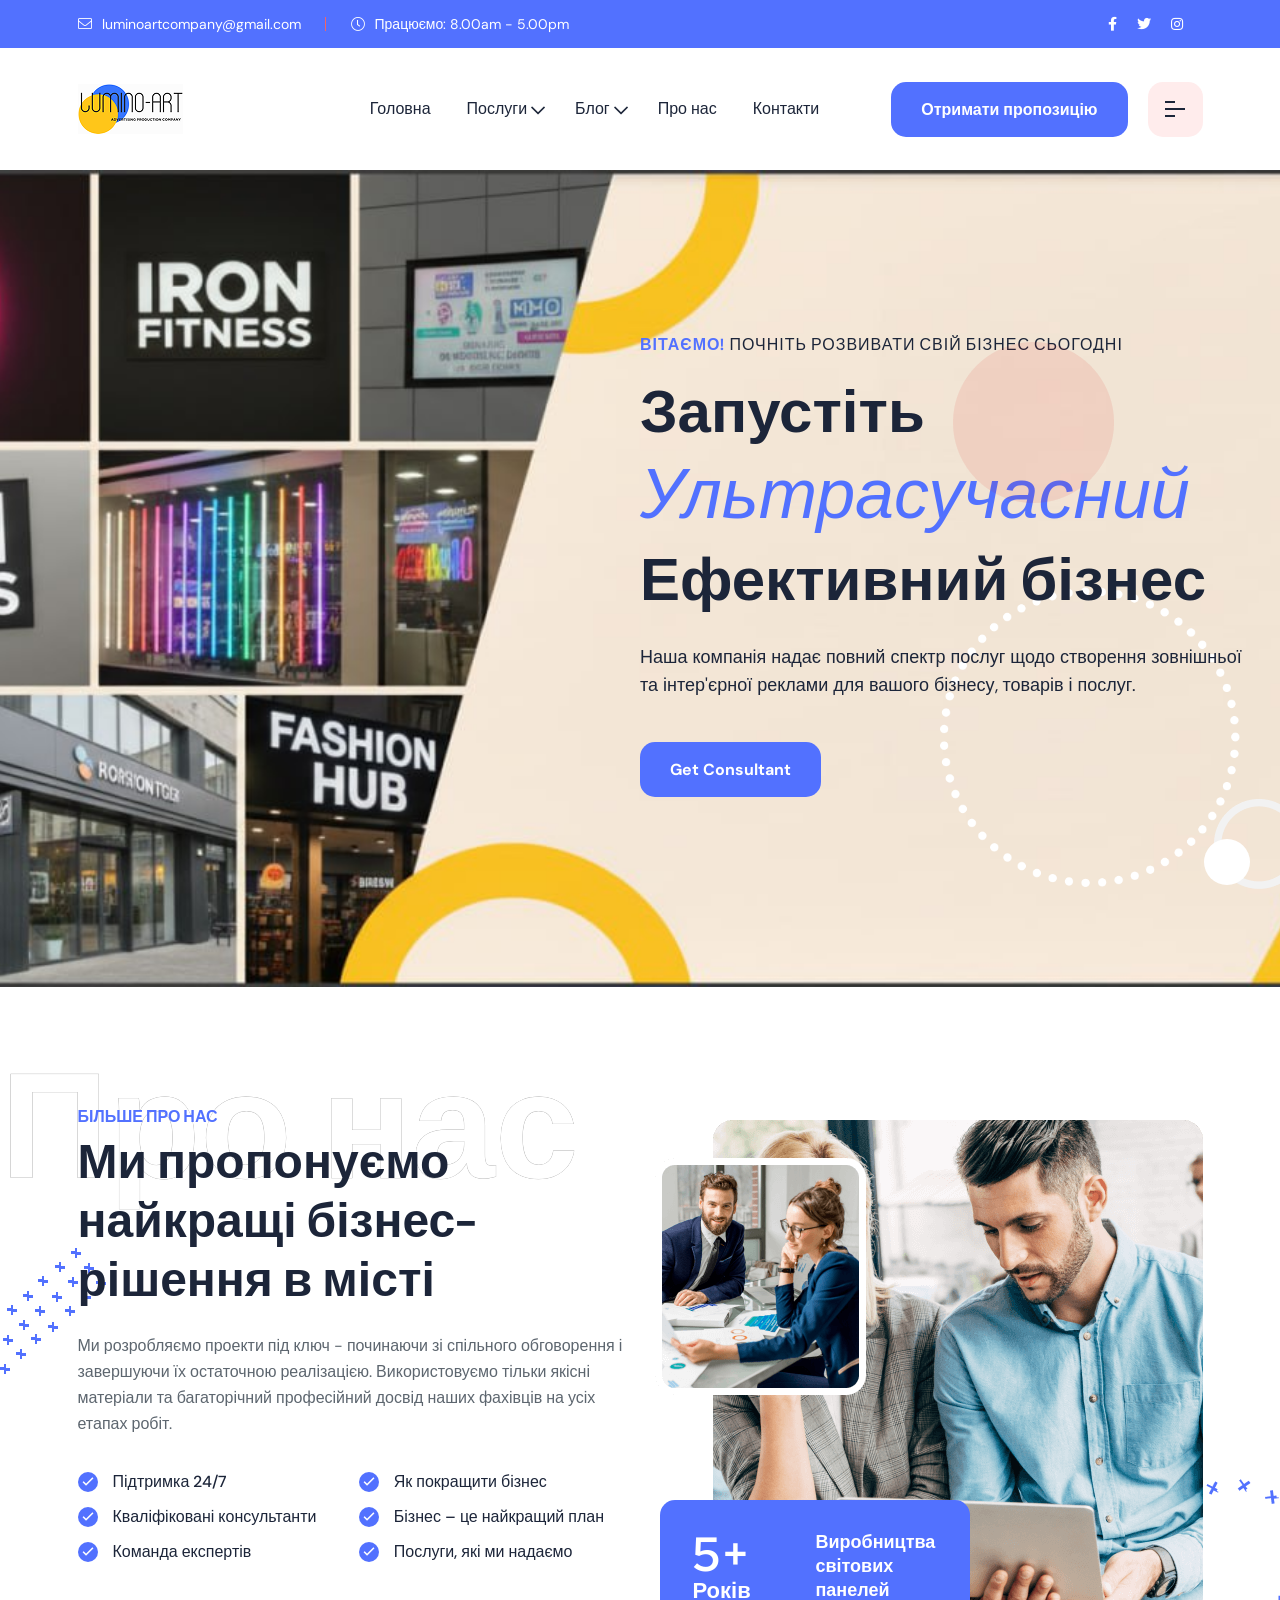
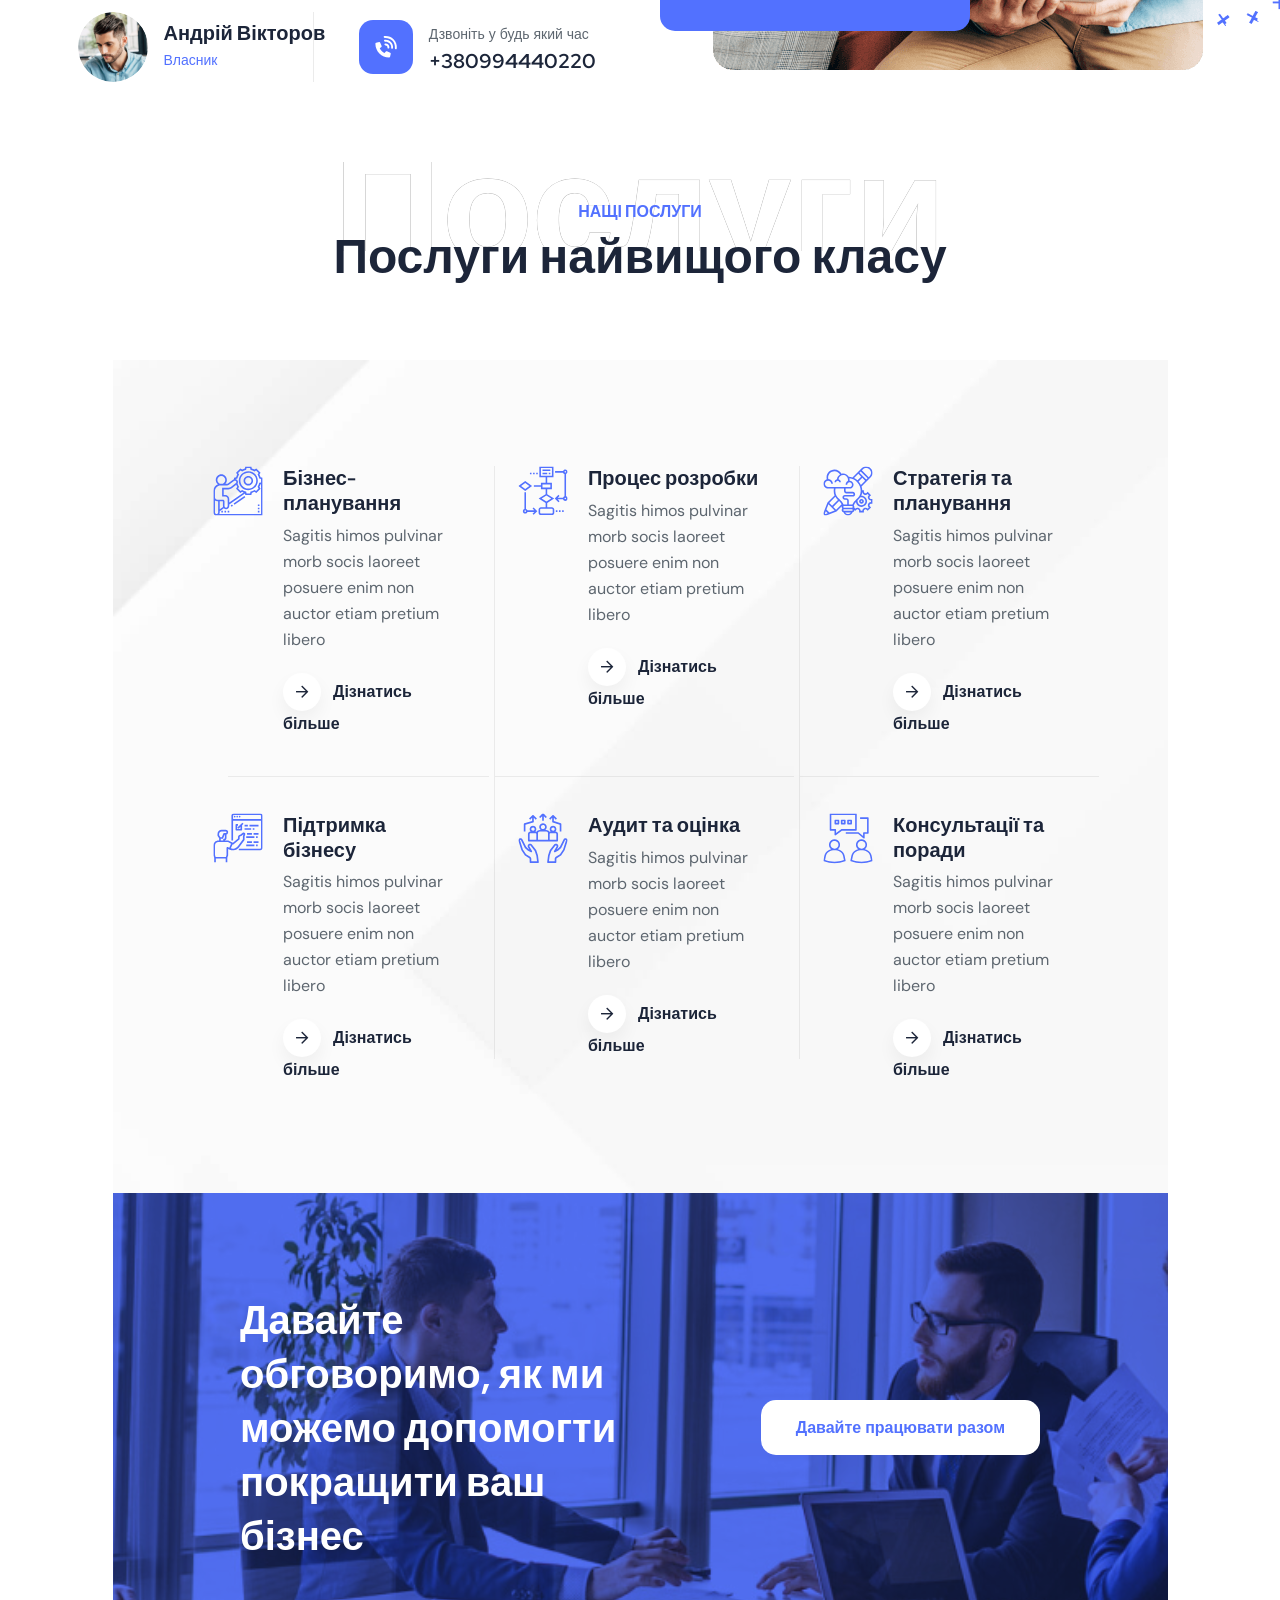
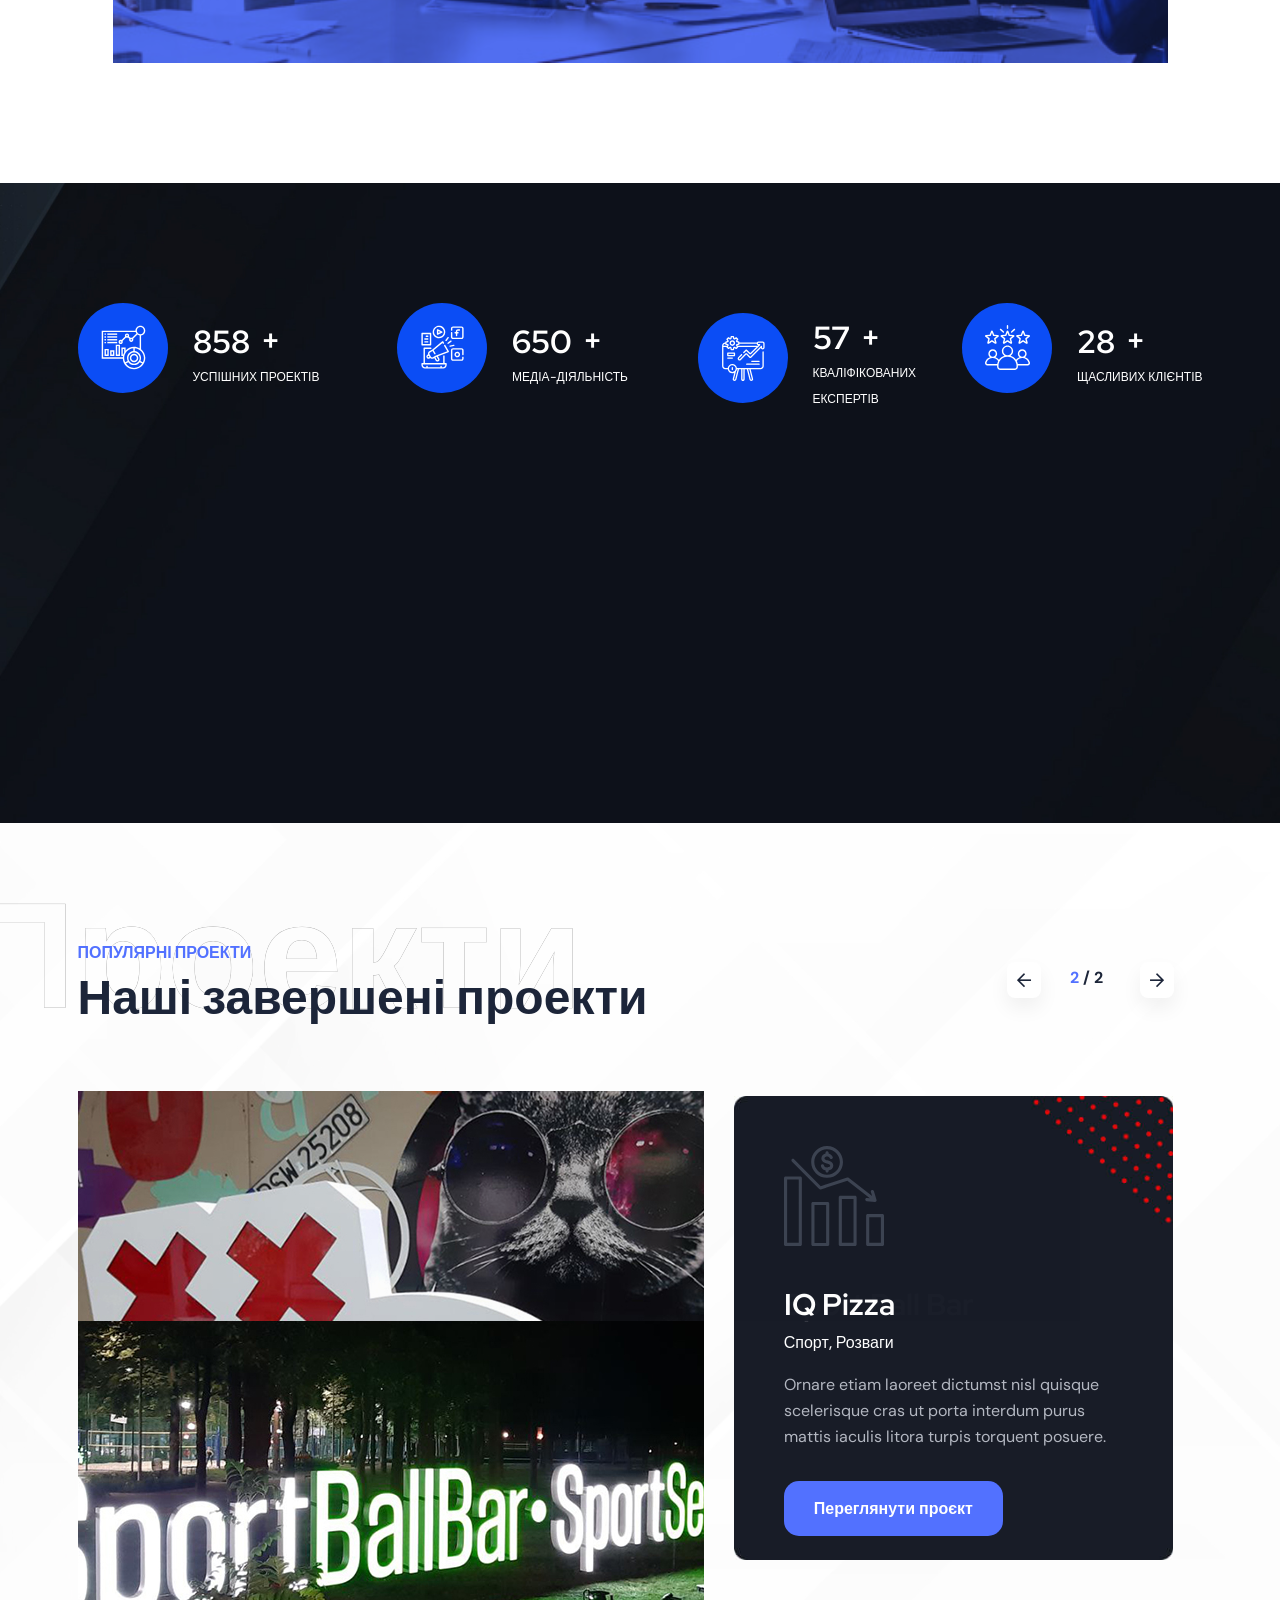
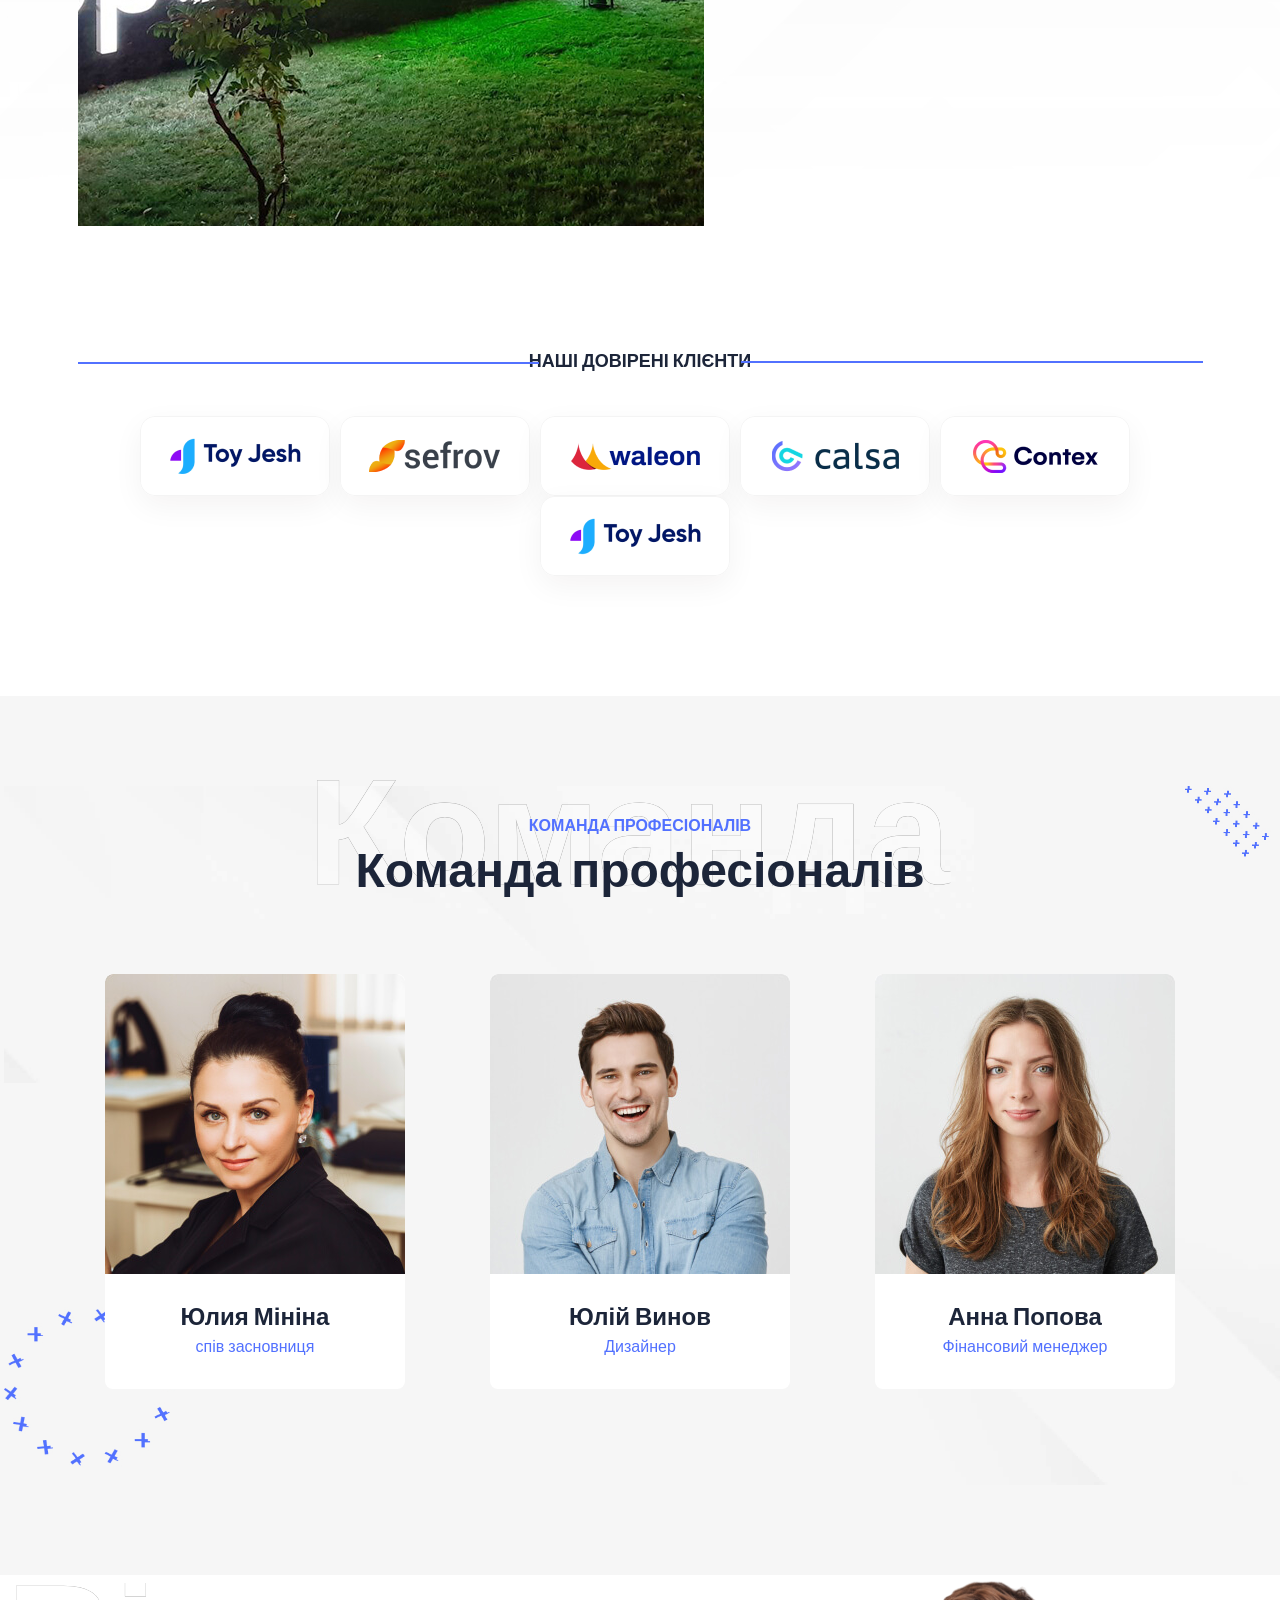
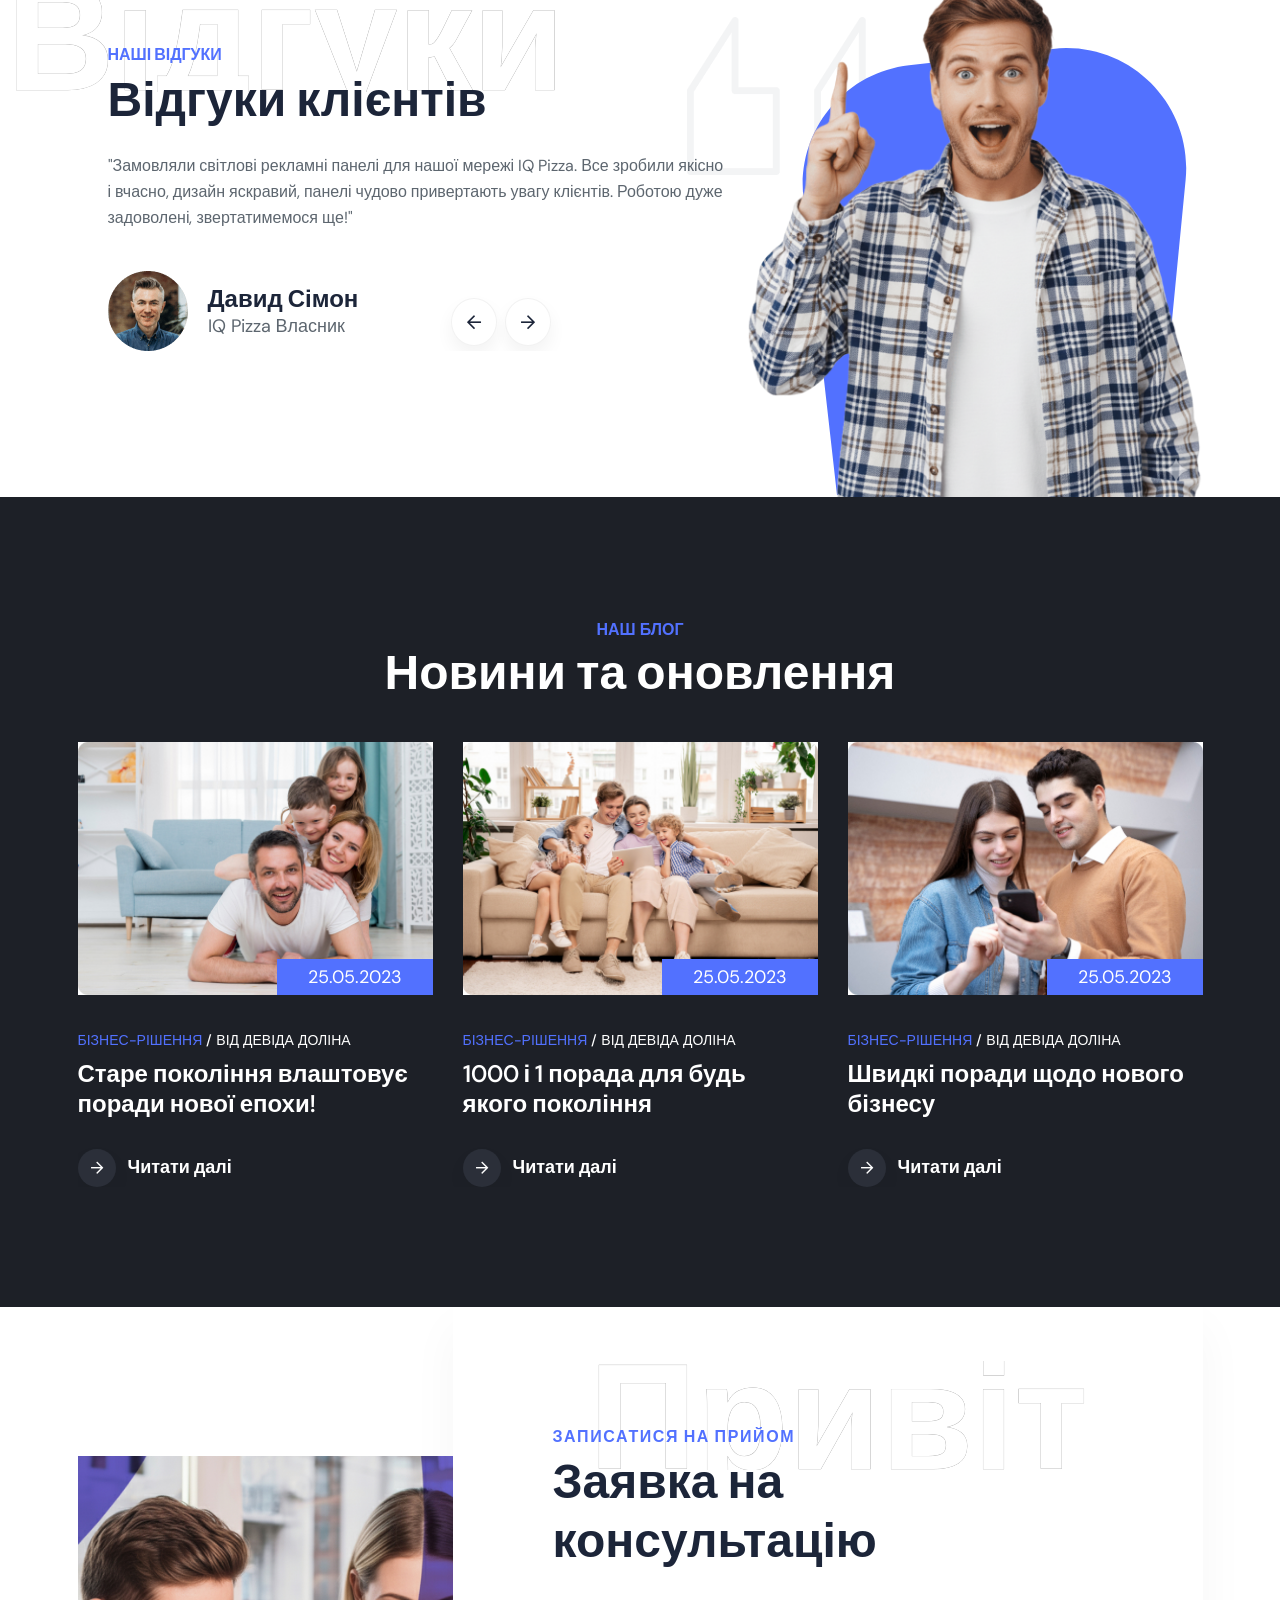
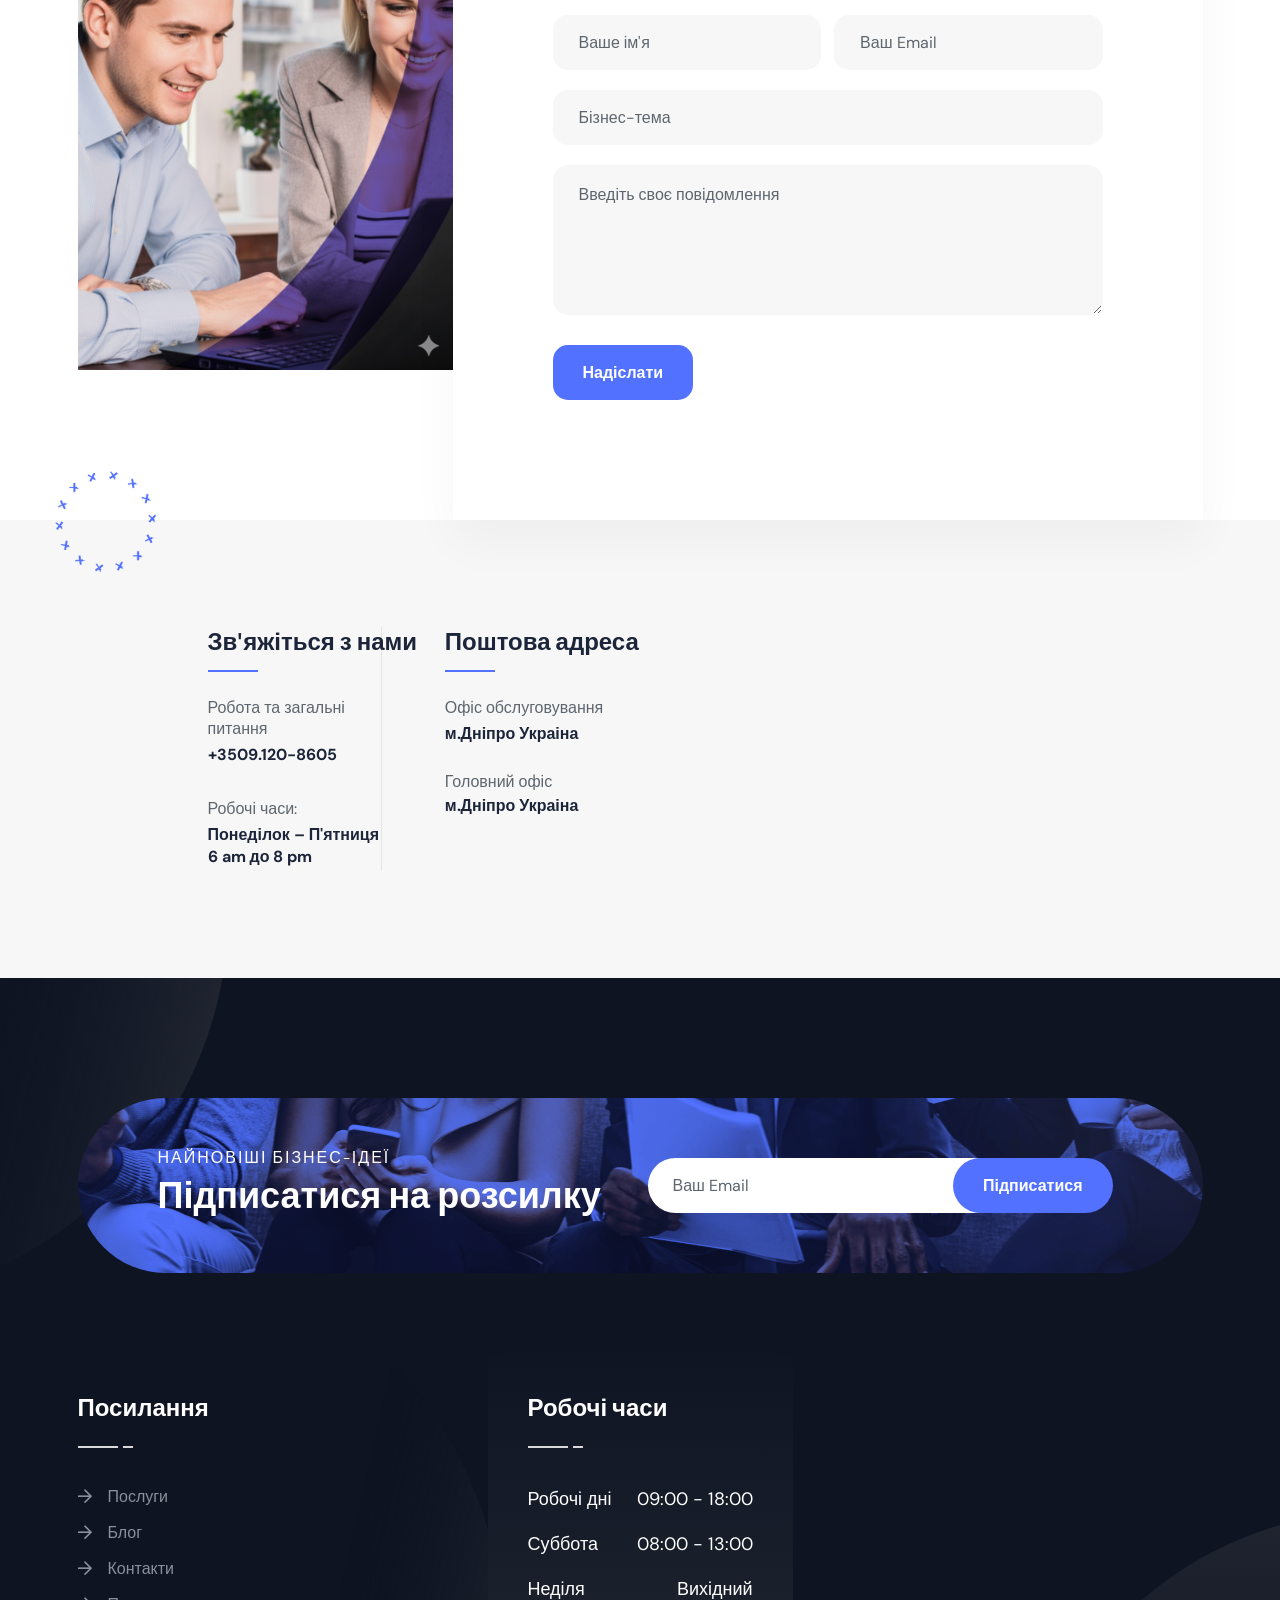
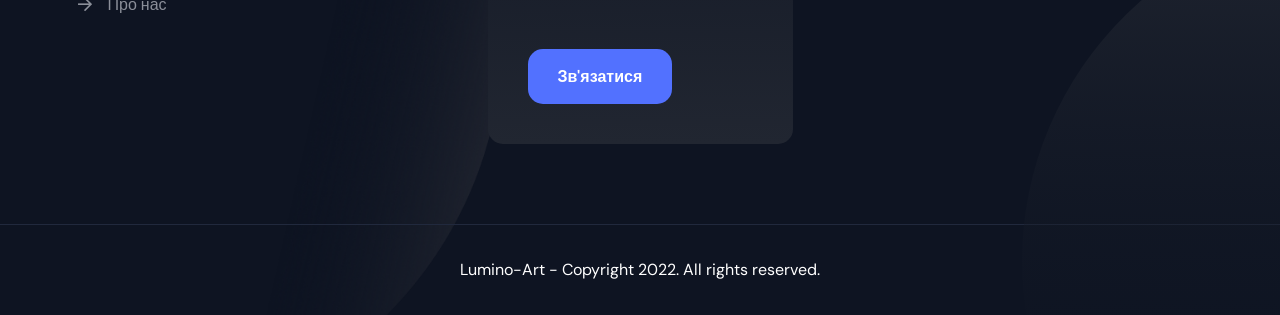
==== commit bbfb04bd: "add" ====
--- a/index.html
+++ b/index.html
@@ -1100,7 +1100,7 @@
                 <div class="row">
                     <div class="col-12">
                         <div class="text-center">
-                            <p>FINBIZ - Copyright 2022. All rights reserved.</p>
+                            <p>Lumino-Art - Copyright 2022. All rights reserved.</p>
                         </div>
                     </div>
                 </div>
--- a/assets/css/plugins/unicons.css
+++ b/assets/css/plugins/unicons.css
@@ -0,0 +1,1100 @@
+@font-face {
+    font-family: 'unicons';
+    src: url('https://s3-us-west-2.amazonaws.com/s.cdpn.io/1462889/unicons.eot');
+    src: url('https://s3-us-west-2.amazonaws.com/s.cdpn.io/1462889/unicons.eot') format('embedded-opentype'),
+         url('https://s3-us-west-2.amazonaws.com/s.cdpn.io/1462889/unicons.woff2') format('woff2'),
+         url('https://s3-us-west-2.amazonaws.com/s.cdpn.io/1462889/unicons.woff') format('woff'),
+         url('https://s3-us-west-2.amazonaws.com/s.cdpn.io/1462889/unicons.ttf') format('truetype'),
+         url('https://s3-us-west-2.amazonaws.com/s.cdpn.io/1462889/unicons.svg') format('svg');
+    font-weight: normal;
+    font-style: normal;
+  }
+  /* Chrome hack: SVG is rendered more smooth in Windozze. 100% magic, uncomment if you need it. */
+  /* Note, that will break hinting! In other OS-es font will be not as sharp as it could be */
+  /*
+  @media screen and (-webkit-min-device-pixel-ratio:0) {
+    @font-face {
+      font-family: 'unicons';
+      src: url('../font/unicons.svg?50911815#unicons') format('svg');
+    }
+  }
+  */
+   
+   [class^="uil-"]:before, [class*=" uil-"]:before {
+    font-family: "unicons";
+    font-style: normal;
+    font-weight: normal;
+    speak: none;
+   
+    display: inline-block;
+    text-decoration: inherit;
+    text-align: center;
+    /* opacity: .8; */
+   
+    /* For safety - reset parent styles, that can break glyph codes*/
+    font-variant: normal;
+    text-transform: none;
+   
+    /* fix buttons height, for twitter bootstrap */
+    line-height: 1em;
+   
+    /* you can be more comfortable with increased icons size */
+    /* font-size: 120%; */
+   
+    /* Font smoothing. That was taken from TWBS */
+    -webkit-font-smoothing: antialiased;
+    -moz-osx-font-smoothing: grayscale;
+   
+    /* Uncomment for 3D effect */
+    /* text-shadow: 1px 1px 1px rgba(127, 127, 127, 0.3); */
+  }
+   
+  .uil-0-plus:before { content: '\e800'; } /* 'î €' */
+  .uil-10-plus:before { content: '\e801'; } /* 'î ' */
+  .uil-12-plus:before { content: '\e802'; } /* 'î ‚' */
+  .uil-13-plus:before { content: '\e803'; } /* 'î ƒ' */
+  .uil-16-plus:before { content: '\e804'; } /* 'î „' */
+  .uil-17-plus:before { content: '\e805'; } /* 'î …' */
+  .uil-18-plus:before { content: '\e806'; } /* 'î †' */
+  .uil-21-plus:before { content: '\e807'; } /* 'î ‡' */
+  .uil-3-plus:before { content: '\e808'; } /* 'î ˆ' */
+  .uil-500px:before { content: '\e809'; } /* 'î ‰' */
+  .uil-6-plus:before { content: '\e80a'; } /* 'î Š' */
+  .uil-abacus:before { content: '\e80b'; } /* 'î ‹' */
+  .uil-accessible-icon-alt:before { content: '\e80c'; } /* 'î Œ' */
+  .uil-adjust-alt:before { content: '\e80d'; } /* 'î ' */
+  .uil-adjust-circle:before { content: '\e80e'; } /* 'î Ž' */
+  .uil-adjust-half:before { content: '\e80f'; } /* 'î ' */
+  .uil-adjust:before { content: '\e810'; } /* 'î ' */
+  .uil-adobe:before { content: '\e811'; } /* 'î ‘' */
+  .uil-airplay:before { content: '\e812'; } /* 'î ’' */
+  .uil-align-alt:before { content: '\e813'; } /* 'î “' */
+  .uil-align-center-alt:before { content: '\e814'; } /* 'î ”' */
+  .uil-align-center-h:before { content: '\e815'; } /* 'î •' */
+  .uil-align-center-justify:before { content: '\e816'; } /* 'î –' */
+  .uil-align-center-v:before { content: '\e817'; } /* 'î —' */
+  .uil-align-center:before { content: '\e818'; } /* 'î ˜' */
+  .uil-align-justify:before { content: '\e819'; } /* 'î ™' */
+  .uil-align-left-justify:before { content: '\e81a'; } /* 'î š' */
+  .uil-align-left:before { content: '\e81b'; } /* 'î ›' */
+  .uil-align-letter-right:before { content: '\e81c'; } /* 'î œ' */
+  .uil-align-right-justify:before { content: '\e81d'; } /* 'î ' */
+  .uil-align-right:before { content: '\e81e'; } /* 'î ž' */
+  .uil-align:before { content: '\e81f'; } /* 'î Ÿ' */
+  .uil-ambulance:before { content: '\e820'; } /* 'î  ' */
+  .uil-analysis:before { content: '\e821'; } /* 'î ¡' */
+  .uil-analytics:before { content: '\e822'; } /* 'î ¢' */
+  .uil-anchor:before { content: '\e823'; } /* 'î £' */
+  .uil-android-phone-slash:before { content: '\e824'; } /* 'î ¤' */
+  .uil-angle-double-down:before { content: '\e825'; } /* 'î ¥' */
+  .uil-angle-double-left:before { content: '\e826'; } /* 'î ¦' */
+  .uil-angle-double-right:before { content: '\e827'; } /* 'î §' */
+  .uil-angle-double-up:before { content: '\e828'; } /* 'î ¨' */
+  .uil-angle-down:before { content: '\e829'; } /* 'î ©' */
+  .uil-angle-left:before { content: '\e82a'; } /* 'î ª' */
+  .uil-angle-right-b:before { content: '\e82b'; } /* 'î «' */
+  .uil-angle-right:before { content: '\e82c'; } /* 'î ¬' */
+  .uil-angle-up:before { content: '\e82d'; } /* 'î ­' */
+  .uil-angry:before { content: '\e82e'; } /* 'î ®' */
+  .uil-ankh:before { content: '\e82f'; } /* 'î ¯' */
+  .uil-annoyed-alt:before { content: '\e830'; } /* 'î °' */
+  .uil-annoyed:before { content: '\e831'; } /* 'î ±' */
+  .uil-apple:before { content: '\e832'; } /* 'î ²' */
+  .uil-apps:before { content: '\e833'; } /* 'î ³' */
+  .uil-archive-alt:before { content: '\e834'; } /* 'î ´' */
+  .uil-archive:before { content: '\e835'; } /* 'î µ' */
+  .uil-archway:before { content: '\e836'; } /* 'î ¶' */
+  .uil-arrow-break:before { content: '\e837'; } /* 'î ·' */
+  .uil-arrow-circle-down:before { content: '\e838'; } /* 'î ¸' */
+  .uil-arrow-circle-left:before { content: '\e839'; } /* 'î ¹' */
+  .uil-arrow-circle-right:before { content: '\e83a'; } /* 'î º' */
+  .uil-arrow-circle-up:before { content: '\e83b'; } /* 'î »' */
+  .uil-arrow-compress-h:before { content: '\e83c'; } /* 'î ¼' */
+  .uil-arrow-down-left:before { content: '\e83d'; } /* 'î ½' */
+  .uil-arrow-down-right:before { content: '\e83e'; } /* 'î ¾' */
+  .uil-arrow-down:before { content: '\e83f'; } /* 'î ¿' */
+  .uil-arrow-from-right:before { content: '\e840'; } /* 'î¡€' */
+  .uil-arrow-from-top:before { content: '\e841'; } /* 'î¡' */
+  .uil-arrow-growth:before { content: '\e842'; } /* 'î¡‚' */
+  .uil-arrow-left:before { content: '\e843'; } /* 'î¡ƒ' */
+  .uil-arrow-random:before { content: '\e844'; } /* 'î¡„' */
+  .uil-arrow-resize-diagonal:before { content: '\e845'; } /* 'î¡…' */
+  .uil-arrow-right:before { content: '\e846'; } /* 'î¡†' */
+  .uil-arrow-to-bottom:before { content: '\e847'; } /* 'î¡‡' */
+  .uil-arrow-to-right:before { content: '\e848'; } /* 'î¡ˆ' */
+  .uil-arrow-up-left:before { content: '\e849'; } /* 'î¡‰' */
+  .uil-arrow-up-right:before { content: '\e84a'; } /* 'î¡Š' */
+  .uil-arrow-up:before { content: '\e84b'; } /* 'î¡‹' */
+  .uil-arrows-h-alt:before { content: '\e84c'; } /* 'î¡Œ' */
+  .uil-arrows-h:before { content: '\e84d'; } /* 'î¡' */
+  .uil-arrows-left-down:before { content: '\e84e'; } /* 'î¡Ž' */
+  .uil-arrows-maximize:before { content: '\e84f'; } /* 'î¡' */
+  .uil-arrows-merge:before { content: '\e850'; } /* 'î¡' */
+  .uil-arrows-resize-h:before { content: '\e851'; } /* 'î¡‘' */
+  .uil-arrows-resize-v:before { content: '\e852'; } /* 'î¡’' */
+  .uil-arrows-resize:before { content: '\e853'; } /* 'î¡“' */
+  .uil-arrows-right-down:before { content: '\e854'; } /* 'î¡”' */
+  .uil-arrows-shrink-h:before { content: '\e855'; } /* 'î¡•' */
+  .uil-arrows-shrink-v:before { content: '\e856'; } /* 'î¡–' */
+  .uil-arrows-up-right:before { content: '\e857'; } /* 'î¡—' */
+  .uil-arrows-v-alt:before { content: '\e858'; } /* 'î¡˜' */
+  .uil-arrows-v:before { content: '\e859'; } /* 'î¡™' */
+  .uil-assistive-listening-systems:before { content: '\e85a'; } /* 'î¡š' */
+  .uil-at:before { content: '\e85b'; } /* 'î¡›' */
+  .uil-atm-card:before { content: '\e85c'; } /* 'î¡œ' */
+  .uil-atom:before { content: '\e85d'; } /* 'î¡' */
+  .uil-auto-flash:before { content: '\e85e'; } /* 'î¡ž' */
+  .uil-award-alt:before { content: '\e85f'; } /* 'î¡Ÿ' */
+  .uil-award:before { content: '\e860'; } /* 'î¡ ' */
+  .uil-baby-carriage:before { content: '\e861'; } /* 'î¡¡' */
+  .uil-backpack:before { content: '\e862'; } /* 'î¡¢' */
+  .uil-backspace:before { content: '\e863'; } /* 'î¡£' */
+  .uil-backward:before { content: '\e864'; } /* 'î¡¤' */
+  .uil-bag-alt:before { content: '\e865'; } /* 'î¡¥' */
+  .uil-bag-slash:before { content: '\e866'; } /* 'î¡¦' */
+  .uil-bag:before { content: '\e867'; } /* 'î¡§' */
+  .uil-ball:before { content: '\e868'; } /* 'î¡¨' */
+  .uil-ban:before { content: '\e869'; } /* 'î¡©' */
+  .uil-bars:before { content: '\e86a'; } /* 'î¡ª' */
+  .uil-basketball-hoop:before { content: '\e86b'; } /* 'î¡«' */
+  .uil-basketball:before { content: '\e86c'; } /* 'î¡¬' */
+  .uil-battery-bolt:before { content: '\e86d'; } /* 'î¡­' */
+  .uil-battery-empty:before { content: '\e86e'; } /* 'î¡®' */
+  .uil-bed-double:before { content: '\e86f'; } /* 'î¡¯' */
+  .uil-bed:before { content: '\e870'; } /* 'î¡°' */
+  .uil-behance:before { content: '\e871'; } /* 'î¡±' */
+  .uil-bell-school:before { content: '\e872'; } /* 'î¡²' */
+  .uil-bell-slash:before { content: '\e873'; } /* 'î¡³' */
+  .uil-bell:before { content: '\e874'; } /* 'î¡´' */
+  .uil-bill:before { content: '\e875'; } /* 'î¡µ' */
+  .uil-bitcoin-circle:before { content: '\e876'; } /* 'î¡¶' */
+  .uil-bitcoin:before { content: '\e877'; } /* 'î¡·' */
+  .uil-black-berry:before { content: '\e878'; } /* 'î¡¸' */
+  .uil-bluetooth-b:before { content: '\e879'; } /* 'î¡¹' */
+  .uil-bold:before { content: '\e87a'; } /* 'î¡º' */
+  .uil-bolt-alt:before { content: '\e87b'; } /* 'î¡»' */
+  .uil-bolt-slash:before { content: '\e87c'; } /* 'î¡¼' */
+  .uil-bolt:before { content: '\e87d'; } /* 'î¡½' */
+  .uil-book-alt:before { content: '\e87e'; } /* 'î¡¾' */
+  .uil-book-medical:before { content: '\e87f'; } /* 'î¡¿' */
+  .uil-book-open:before { content: '\e880'; } /* 'î¢€' */
+  .uil-book-reader:before { content: '\e881'; } /* 'î¢' */
+  .uil-book:before { content: '\e882'; } /* 'î¢‚' */
+  .uil-bookmark-full:before { content: '\e883'; } /* 'î¢ƒ' */
+  .uil-bookmark:before { content: '\e884'; } /* 'î¢„' */
+  .uil-books:before { content: '\e885'; } /* 'î¢…' */
+  .uil-boombox:before { content: '\e886'; } /* 'î¢†' */
+  .uil-border-alt:before { content: '\e887'; } /* 'î¢‡' */
+  .uil-border-bottom:before { content: '\e888'; } /* 'î¢ˆ' */
+  .uil-border-clear:before { content: '\e889'; } /* 'î¢‰' */
+  .uil-border-horizontal:before { content: '\e88a'; } /* 'î¢Š' */
+  .uil-border-inner:before { content: '\e88b'; } /* 'î¢‹' */
+  .uil-border-left:before { content: '\e88c'; } /* 'î¢Œ' */
+  .uil-border-out:before { content: '\e88d'; } /* 'î¢' */
+  .uil-border-right:before { content: '\e88e'; } /* 'î¢Ž' */
+  .uil-border-top:before { content: '\e88f'; } /* 'î¢' */
+  .uil-border-vertical:before { content: '\e890'; } /* 'î¢' */
+  .uil-box:before { content: '\e891'; } /* 'î¢‘' */
+  .uil-briefcase-alt:before { content: '\e892'; } /* 'î¢’' */
+  .uil-briefcase:before { content: '\e893'; } /* 'î¢“' */
+  .uil-bright:before { content: '\e894'; } /* 'î¢”' */
+  .uil-brightness-empty:before { content: '\e895'; } /* 'î¢•' */
+  .uil-brightness-half:before { content: '\e896'; } /* 'î¢–' */
+  .uil-brightness-low:before { content: '\e897'; } /* 'î¢—' */
+  .uil-brightness-minus:before { content: '\e898'; } /* 'î¢˜' */
+  .uil-brightness-plus:before { content: '\e899'; } /* 'î¢™' */
+  .uil-brightness:before { content: '\e89a'; } /* 'î¢š' */
+  .uil-bring-bottom:before { content: '\e89b'; } /* 'î¢›' */
+  .uil-bring-front:before { content: '\e89c'; } /* 'î¢œ' */
+  .uil-brush-alt:before { content: '\e89d'; } /* 'î¢' */
+  .uil-bug:before { content: '\e89e'; } /* 'î¢ž' */
+  .uil-building:before { content: '\e89f'; } /* 'î¢Ÿ' */
+  .uil-bullseye:before { content: '\e8a0'; } /* 'î¢ ' */
+  .uil-bus-alt:before { content: '\e8a1'; } /* 'î¢¡' */
+  .uil-bus-school:before { content: '\e8a2'; } /* 'î¢¢' */
+  .uil-bus:before { content: '\e8a3'; } /* 'î¢£' */
+  .uil-calcualtor:before { content: '\e8a4'; } /* 'î¢¤' */
+  .uil-calculator-alt:before { content: '\e8a5'; } /* 'î¢¥' */
+  .uil-calendar-alt:before { content: '\e8a6'; } /* 'î¢¦' */
+  .uil-calendar-slash:before { content: '\e8a7'; } /* 'î¢§' */
+  .uil-calender:before { content: '\e8a8'; } /* 'î¢¨' */
+  .uil-calling:before { content: '\e8a9'; } /* 'î¢©' */
+  .uil-camera-change:before { content: '\e8aa'; } /* 'î¢ª' */
+  .uil-camera-plus:before { content: '\e8ab'; } /* 'î¢«' */
+  .uil-camera-slash:before { content: '\e8ac'; } /* 'î¢¬' */
+  .uil-camera:before { content: '\e8ad'; } /* 'î¢­' */
+  .uil-cancel:before { content: '\e8ae'; } /* 'î¢®' */
+  .uil-capsule:before { content: '\e8af'; } /* 'î¢¯' */
+  .uil-capture:before { content: '\e8b0'; } /* 'î¢°' */
+  .uil-car-sideview:before { content: '\e8b1'; } /* 'î¢±' */
+  .uil-car-slash:before { content: '\e8b2'; } /* 'î¢²' */
+  .uil-car-wash:before { content: '\e8b3'; } /* 'î¢³' */
+  .uil-car:before { content: '\e8b4'; } /* 'î¢´' */
+  .uil-card-atm:before { content: '\e8b5'; } /* 'î¢µ' */
+  .uil-caret-right:before { content: '\e8b6'; } /* 'î¢¶' */
+  .uil-cart:before { content: '\e8b7'; } /* 'î¢·' */
+  .uil-cell:before { content: '\e8b8'; } /* 'î¢¸' */
+  .uil-celsius:before { content: '\e8b9'; } /* 'î¢¹' */
+  .uil-chart-bar-alt:before { content: '\e8ba'; } /* 'î¢º' */
+  .uil-chart-bar:before { content: '\e8bb'; } /* 'î¢»' */
+  .uil-chart-down:before { content: '\e8bc'; } /* 'î¢¼' */
+  .uil-chart-growth-alt:before { content: '\e8bd'; } /* 'î¢½' */
+  .uil-chart-growth:before { content: '\e8be'; } /* 'î¢¾' */
+  .uil-chart-line:before { content: '\e8bf'; } /* 'î¢¿' */
+  .uil-chart-pie-alt:before { content: '\e8c0'; } /* 'î£€' */
+  .uil-chart-pie:before { content: '\e8c1'; } /* 'î£' */
+  .uil-chart:before { content: '\e8c2'; } /* 'î£‚' */
+  .uil-chat-bubble-user:before { content: '\e8c3'; } /* 'î£ƒ' */
+  .uil-chat-info:before { content: '\e8c4'; } /* 'î£„' */
+  .uil-chat:before { content: '\e8c5'; } /* 'î£…' */
+  .uil-check-circle:before { content: '\e8c6'; } /* 'î£†' */
+  .uil-check-square:before { content: '\e8c7'; } /* 'î£‡' */
+  .uil-check:before { content: '\e8c8'; } /* 'î£ˆ' */
+  .uil-circle-layer:before { content: '\e8c9'; } /* 'î£‰' */
+  .uil-circle:before { content: '\e8ca'; } /* 'î£Š' */
+  .uil-circuit:before { content: '\e8cb'; } /* 'î£‹' */
+  .uil-clapper-board:before { content: '\e8cc'; } /* 'î£Œ' */
+  .uil-clipboard-alt:before { content: '\e8cd'; } /* 'î£' */
+  .uil-clipboard-blank:before { content: '\e8ce'; } /* 'î£Ž' */
+  .uil-clipboard-notes:before { content: '\e8cf'; } /* 'î£' */
+  .uil-clipboard:before { content: '\e8d0'; } /* 'î£' */
+  .uil-clock-eight:before { content: '\e8d1'; } /* 'î£‘' */
+  .uil-clock-five:before { content: '\e8d2'; } /* 'î£’' */
+  .uil-clock-nine:before { content: '\e8d3'; } /* 'î£“' */
+  .uil-clock-seven:before { content: '\e8d4'; } /* 'î£”' */
+  .uil-clock-ten:before { content: '\e8d5'; } /* 'î£•' */
+  .uil-clock-three:before { content: '\e8d6'; } /* 'î£–' */
+  .uil-clock-two:before { content: '\e8d7'; } /* 'î£—' */
+  .uil-clock:before { content: '\e8d8'; } /* 'î£˜' */
+  .uil-closed-captioning:before { content: '\e8d9'; } /* 'î£™' */
+  .uil-cloud-block:before { content: '\e8da'; } /* 'î£š' */
+  .uil-cloud-bookmark:before { content: '\e8db'; } /* 'î£›' */
+  .uil-cloud-check:before { content: '\e8dc'; } /* 'î£œ' */
+  .uil-cloud-computing:before { content: '\e8dd'; } /* 'î£' */
+  .uil-cloud-data-connection:before { content: '\e8de'; } /* 'î£ž' */
+  .uil-cloud-database-tree:before { content: '\e8df'; } /* 'î£Ÿ' */
+  .uil-cloud-download:before { content: '\e8e0'; } /* 'î£ ' */
+  .uil-cloud-drizzle:before { content: '\e8e1'; } /* 'î£¡' */
+  .uil-cloud-exclamation:before { content: '\e8e2'; } /* 'î£¢' */
+  .uil-cloud-hail:before { content: '\e8e3'; } /* 'î££' */
+  .uil-cloud-heart:before { content: '\e8e4'; } /* 'î£¤' */
+  .uil-cloud-info:before { content: '\e8e5'; } /* 'î£¥' */
+  .uil-cloud-lock:before { content: '\e8e6'; } /* 'î£¦' */
+  .uil-cloud-meatball:before { content: '\e8e7'; } /* 'î£§' */
+  .uil-cloud-moon-hail:before { content: '\e8e8'; } /* 'î£¨' */
+  .uil-cloud-moon-meatball:before { content: '\e8e9'; } /* 'î£©' */
+  .uil-cloud-moon-rain:before { content: '\e8ea'; } /* 'î£ª' */
+  .uil-cloud-moon-showers:before { content: '\e8eb'; } /* 'î£«' */
+  .uil-cloud-moon:before { content: '\e8ec'; } /* 'î£¬' */
+  .uil-cloud-question:before { content: '\e8ed'; } /* 'î£­' */
+  .uil-cloud-rain-sun:before { content: '\e8ee'; } /* 'î£®' */
+  .uil-cloud-rain:before { content: '\e8ef'; } /* 'î£¯' */
+  .uil-cloud-redo:before { content: '\e8f0'; } /* 'î£°' */
+  .uil-cloud-set:before { content: '\e8f1'; } /* 'î£±' */
+  .uil-cloud-share:before { content: '\e8f2'; } /* 'î£²' */
+  .uil-cloud-shield:before { content: '\e8f3'; } /* 'î£³' */
+  .uil-cloud-showers-alt:before { content: '\e8f4'; } /* 'î£´' */
+  .uil-cloud-showers-heavy:before { content: '\e8f5'; } /* 'î£µ' */
+  .uil-cloud-showers:before { content: '\e8f6'; } /* 'î£¶' */
+  .uil-cloud-slash:before { content: '\e8f7'; } /* 'î£·' */
+  .uil-cloud-sun-hail:before { content: '\e8f8'; } /* 'î£¸' */
+  .uil-cloud-sun-meatball:before { content: '\e8f9'; } /* 'î£¹' */
+  .uil-cloud-sun-rain-alt:before { content: '\e8fa'; } /* 'î£º' */
+  .uil-cloud-sun-rain:before { content: '\e8fb'; } /* 'î£»' */
+  .uil-cloud-sun-tear:before { content: '\e8fc'; } /* 'î£¼' */
+  .uil-cloud-sun:before { content: '\e8fd'; } /* 'î£½' */
+  .uil-cloud-times:before { content: '\e8fe'; } /* 'î£¾' */
+  .uil-cloud-unlock:before { content: '\e8ff'; } /* 'î£¿' */
+  .uil-cloud-upload:before { content: '\e900'; } /* 'î¤€' */
+  .uil-cloud-wifi:before { content: '\e901'; } /* 'î¤' */
+  .uil-cloud-wind:before { content: '\e902'; } /* 'î¤‚' */
+  .uil-cloud:before { content: '\e903'; } /* 'î¤ƒ' */
+  .uil-clouds:before { content: '\e904'; } /* 'î¤„' */
+  .uil-club:before { content: '\e905'; } /* 'î¤…' */
+  .uil-code:before { content: '\e906'; } /* 'î¤†' */
+  .uil-coffee:before { content: '\e907'; } /* 'î¤‡' */
+  .uil-cog:before { content: '\e908'; } /* 'î¤ˆ' */
+  .uil-coins:before { content: '\e909'; } /* 'î¤‰' */
+  .uil-columns:before { content: '\e90a'; } /* 'î¤Š' */
+  .uil-comment-alt-block:before { content: '\e90b'; } /* 'î¤‹' */
+  .uil-comment-alt-chart-lines:before { content: '\e90c'; } /* 'î¤Œ' */
+  .uil-comment-alt-check:before { content: '\e90d'; } /* 'î¤' */
+  .uil-comment-alt-dots:before { content: '\e90e'; } /* 'î¤Ž' */
+  .uil-comment-alt-download:before { content: '\e90f'; } /* 'î¤' */
+  .uil-comment-alt-edit:before { content: '\e910'; } /* 'î¤' */
+  .uil-comment-alt-exclamation:before { content: '\e911'; } /* 'î¤‘' */
+  .uil-comment-alt-heart:before { content: '\e912'; } /* 'î¤’' */
+  .uil-comment-alt-image:before { content: '\e913'; } /* 'î¤“' */
+  .uil-comment-alt-info:before { content: '\e914'; } /* 'î¤”' */
+  .uil-comment-alt-lines:before { content: '\e915'; } /* 'î¤•' */
+  .uil-comment-alt-lock:before { content: '\e916'; } /* 'î¤–' */
+  .uil-comment-alt-medical:before { content: '\e917'; } /* 'î¤—' */
+  .uil-comment-alt-message:before { content: '\e918'; } /* 'î¤˜' */
+  .uil-comment-alt-notes:before { content: '\e919'; } /* 'î¤™' */
+  .uil-comment-alt-plus:before { content: '\e91a'; } /* 'î¤š' */
+  .uil-comment-alt-question:before { content: '\e91b'; } /* 'î¤›' */
+  .uil-comment-alt-redo:before { content: '\e91c'; } /* 'î¤œ' */
+  .uil-comment-alt-search:before { content: '\e91d'; } /* 'î¤' */
+  .uil-comment-alt-share:before { content: '\e91e'; } /* 'î¤ž' */
+  .uil-comment-alt-shield:before { content: '\e91f'; } /* 'î¤Ÿ' */
+  .uil-comment-alt-slash:before { content: '\e920'; } /* 'î¤ ' */
+  .uil-comment-alt-upload:before { content: '\e921'; } /* 'î¤¡' */
+  .uil-comment-alt-verify:before { content: '\e922'; } /* 'î¤¢' */
+  .uil-comment-alt:before { content: '\e923'; } /* 'î¤£' */
+  .uil-comment-block:before { content: '\e924'; } /* 'î¤¤' */
+  .uil-comment-chart-line:before { content: '\e925'; } /* 'î¤¥' */
+  .uil-comment-check:before { content: '\e926'; } /* 'î¤¦' */
+  .uil-comment-dots:before { content: '\e927'; } /* 'î¤§' */
+  .uil-comment-download:before { content: '\e928'; } /* 'î¤¨' */
+  .uil-comment-edit:before { content: '\e929'; } /* 'î¤©' */
+  .uil-comment-exclamation:before { content: '\e92a'; } /* 'î¤ª' */
+  .uil-comment-heart:before { content: '\e92b'; } /* 'î¤«' */
+  .uil-comment-image:before { content: '\e92c'; } /* 'î¤¬' */
+  .uil-comment-info-alt:before { content: '\e92d'; } /* 'î¤­' */
+  .uil-comment-info:before { content: '\e92e'; } /* 'î¤®' */
+  .uil-comment-lines:before { content: '\e92f'; } /* 'î¤¯' */
+  .uil-comment-lock:before { content: '\e930'; } /* 'î¤°' */
+  .uil-comment-medical:before { content: '\e931'; } /* 'î¤±' */
+  .uil-comment-message:before { content: '\e932'; } /* 'î¤²' */
+  .uil-comment-notes:before { content: '\e933'; } /* 'î¤³' */
+  .uil-comment-plus:before { content: '\e934'; } /* 'î¤´' */
+  .uil-comment-question:before { content: '\e935'; } /* 'î¤µ' */
+  .uil-comment-redo:before { content: '\e936'; } /* 'î¤¶' */
+  .uil-comment-search:before { content: '\e937'; } /* 'î¤·' */
+  .uil-comment-share:before { content: '\e938'; } /* 'î¤¸' */
+  .uil-comment-shield:before { content: '\e939'; } /* 'î¤¹' */
+  .uil-comment-slash:before { content: '\e93a'; } /* 'î¤º' */
+  .uil-comment-upload:before { content: '\e93b'; } /* 'î¤»' */
+  .uil-comment-verify:before { content: '\e93c'; } /* 'î¤¼' */
+  .uil-comment:before { content: '\e93d'; } /* 'î¤½' */
+  .uil-comments-alt:before { content: '\e93e'; } /* 'î¤¾' */
+  .uil-comments:before { content: '\e93f'; } /* 'î¤¿' */
+  .uil-commnet-alt-slash:before { content: '\e940'; } /* 'î¥€' */
+  .uil-compact-disc:before { content: '\e941'; } /* 'î¥' */
+  .uil-compass:before { content: '\e942'; } /* 'î¥‚' */
+  .uil-compress-alt-left:before { content: '\e943'; } /* 'î¥ƒ' */
+  .uil-compress-alt:before { content: '\e944'; } /* 'î¥„' */
+  .uil-compress-arrows:before { content: '\e945'; } /* 'î¥…' */
+  .uil-compress-lines:before { content: '\e946'; } /* 'î¥†' */
+  .uil-compress-point:before { content: '\e947'; } /* 'î¥‡' */
+  .uil-compress-v:before { content: '\e948'; } /* 'î¥ˆ' */
+  .uil-compress:before { content: '\e949'; } /* 'î¥‰' */
+  .uil-computer-mouse:before { content: '\e94a'; } /* 'î¥Š' */
+  .uil-confused:before { content: '\e94b'; } /* 'î¥‹' */
+  .uil-constructor:before { content: '\e94c'; } /* 'î¥Œ' */
+  .uil-copy-alt:before { content: '\e94d'; } /* 'î¥' */
+  .uil-copy-landscape:before { content: '\e94e'; } /* 'î¥Ž' */
+  .uil-copy:before { content: '\e94f'; } /* 'î¥' */
+  .uil-copyright:before { content: '\e950'; } /* 'î¥' */
+  .uil-corner-down-left:before { content: '\e951'; } /* 'î¥‘' */
+  .uil-corner-down-right-alt:before { content: '\e952'; } /* 'î¥’' */
+  .uil-corner-down-right:before { content: '\e953'; } /* 'î¥“' */
+  .uil-corner-left-down:before { content: '\e954'; } /* 'î¥”' */
+  .uil-corner-right-down:before { content: '\e955'; } /* 'î¥•' */
+  .uil-corner-up-left-alt:before { content: '\e956'; } /* 'î¥–' */
+  .uil-corner-up-left:before { content: '\e957'; } /* 'î¥—' */
+  .uil-corner-up-right-alt:before { content: '\e958'; } /* 'î¥˜' */
+  .uil-corner-up-right:before { content: '\e959'; } /* 'î¥™' */
+  .uil-creative-commons-pd-alt:before { content: '\e95a'; } /* 'î¥š' */
+  .uil-creative-commons-pd:before { content: '\e95b'; } /* 'î¥›' */
+  .uil-crockery:before { content: '\e95c'; } /* 'î¥œ' */
+  .uil-crop-alt-rotate-left:before { content: '\e95d'; } /* 'î¥' */
+  .uil-crop-alt-rotate-right:before { content: '\e95e'; } /* 'î¥ž' */
+  .uil-crop-alt:before { content: '\e95f'; } /* 'î¥Ÿ' */
+  .uil-crosshair-alt:before { content: '\e960'; } /* 'î¥ ' */
+  .uil-crosshair:before { content: '\e961'; } /* 'î¥¡' */
+  .uil-crosshairs:before { content: '\e962'; } /* 'î¥¢' */
+  .uil-cube:before { content: '\e963'; } /* 'î¥£' */
+  .uil-data-sharing:before { content: '\e964'; } /* 'î¥¤' */
+  .uil-database-alt:before { content: '\e965'; } /* 'î¥¥' */
+  .uil-database:before { content: '\e966'; } /* 'î¥¦' */
+  .uil-desert:before { content: '\e967'; } /* 'î¥§' */
+  .uil-desktop-alt-slash:before { content: '\e968'; } /* 'î¥¨' */
+  .uil-desktop-alt:before { content: '\e969'; } /* 'î¥©' */
+  .uil-desktop-cloud-alt:before { content: '\e96a'; } /* 'î¥ª' */
+  .uil-desktop-slash:before { content: '\e96b'; } /* 'î¥«' */
+  .uil-desktop:before { content: '\e96c'; } /* 'î¥¬' */
+  .uil-dialpad-alt:before { content: '\e96d'; } /* 'î¥­' */
+  .uil-dialpad:before { content: '\e96e'; } /* 'î¥®' */
+  .uil-diamond:before { content: '\e96f'; } /* 'î¥¯' */
+  .uil-diary-alt:before { content: '\e970'; } /* 'î¥°' */
+  .uil-diary:before { content: '\e971'; } /* 'î¥±' */
+  .uil-dice-five:before { content: '\e972'; } /* 'î¥²' */
+  .uil-dice-four:before { content: '\e973'; } /* 'î¥³' */
+  .uil-dice-one:before { content: '\e974'; } /* 'î¥´' */
+  .uil-dice-six:before { content: '\e975'; } /* 'î¥µ' */
+  .uil-dice-three:before { content: '\e976'; } /* 'î¥¶' */
+  .uil-dice-two:before { content: '\e977'; } /* 'î¥·' */
+  .uil-direction:before { content: '\e978'; } /* 'î¥¸' */
+  .uil-directions:before { content: '\e979'; } /* 'î¥¹' */
+  .uil-dizzy-meh:before { content: '\e97a'; } /* 'î¥º' */
+  .uil-dna:before { content: '\e97b'; } /* 'î¥»' */
+  .uil-document-layout-center:before { content: '\e97c'; } /* 'î¥¼' */
+  .uil-document-layout-left:before { content: '\e97d'; } /* 'î¥½' */
+  .uil-document-layout-right:before { content: '\e97e'; } /* 'î¥¾' */
+  .uil-document:before { content: '\e97f'; } /* 'î¥¿' */
+  .uil-dollar-alt:before { content: '\e980'; } /* 'î¦€' */
+  .uil-dollar-sign-alt:before { content: '\e981'; } /* 'î¦' */
+  .uil-dollar-sign:before { content: '\e982'; } /* 'î¦‚' */
+  .uil-down-arrow:before { content: '\e983'; } /* 'î¦ƒ' */
+  .uil-download-alt:before { content: '\e984'; } /* 'î¦„' */
+  .uil-dribbble:before { content: '\e985'; } /* 'î¦…' */
+  .uil-drill:before { content: '\e986'; } /* 'î¦†' */
+  .uil-dropbox:before { content: '\e987'; } /* 'î¦‡' */
+  .uil-dumbbell:before { content: '\e988'; } /* 'î¦ˆ' */
+  .uil-edit-alt:before { content: '\e98a'; } /* 'î¦Š' */
+  .uil-edit:before { content: '\e98b'; } /* 'î¦‹' */
+  .uil-ellipsis-h:before { content: '\e98c'; } /* 'î¦Œ' */
+  .uil-ellipsis-v:before { content: '\e98d'; } /* 'î¦' */
+  .uil-emoji:before { content: '\e98e'; } /* 'î¦Ž' */
+  .uil-enter:before { content: '\e98f'; } /* 'î¦' */
+  .uil-entry:before { content: '\e990'; } /* 'î¦' */
+  .uil-envelope-add:before { content: '\e991'; } /* 'î¦‘' */
+  .uil-envelope-alt:before { content: '\e992'; } /* 'î¦’' */
+  .uil-envelope-block:before { content: '\e993'; } /* 'î¦“' */
+  .uil-envelope-bookmark:before { content: '\e994'; } /* 'î¦”' */
+  .uil-envelope-check:before { content: '\e995'; } /* 'î¦•' */
+  .uil-envelope-download-alt:before { content: '\e996'; } /* 'î¦–' */
+  .uil-envelope-download:before { content: '\e997'; } /* 'î¦—' */
+  .uil-envelope-edit:before { content: '\e998'; } /* 'î¦˜' */
+  .uil-envelope-exclamation:before { content: '\e999'; } /* 'î¦™' */
+  .uil-envelope-heart:before { content: '\e99a'; } /* 'î¦š' */
+  .uil-envelope-info:before { content: '\e99b'; } /* 'î¦›' */
+  .uil-envelope-lock:before { content: '\e99c'; } /* 'î¦œ' */
+  .uil-envelope-minus:before { content: '\e99d'; } /* 'î¦' */
+  .uil-envelope-open:before { content: '\e99e'; } /* 'î¦ž' */
+  .uil-envelope-question:before { content: '\e99f'; } /* 'î¦Ÿ' */
+  .uil-envelope-receive:before { content: '\e9a0'; } /* 'î¦ ' */
+  .uil-envelope-redo:before { content: '\e9a1'; } /* 'î¦¡' */
+  .uil-envelope-search:before { content: '\e9a2'; } /* 'î¦¢' */
+  .uil-envelope-send:before { content: '\e9a3'; } /* 'î¦£' */
+  .uil-envelope-share:before { content: '\e9a4'; } /* 'î¦¤' */
+  .uil-envelope-shield:before { content: '\e9a5'; } /* 'î¦¥' */
+  .uil-envelope-star:before { content: '\e9a6'; } /* 'î¦¦' */
+  .uil-envelope-times:before { content: '\e9a7'; } /* 'î¦§' */
+  .uil-envelope-upload-alt:before { content: '\e9a8'; } /* 'î¦¨' */
+  .uil-envelope-upload:before { content: '\e9a9'; } /* 'î¦©' */
+  .uil-envelope:before { content: '\e9aa'; } /* 'î¦ª' */
+  .uil-envelopes:before { content: '\e9ab'; } /* 'î¦«' */
+  .uil-equal-circle:before { content: '\e9ac'; } /* 'î¦¬' */
+  .uil-euro-circle:before { content: '\e9ad'; } /* 'î¦­' */
+  .uil-euro:before { content: '\e9ae'; } /* 'î¦®' */
+  .uil-exchange-alt:before { content: '\e9af'; } /* 'î¦¯' */
+  .uil-exchange:before { content: '\e9b0'; } /* 'î¦°' */
+  .uil-exclamation-circle:before { content: '\e9b1'; } /* 'î¦±' */
+  .uil-exclamation-octagon:before { content: '\e9b2'; } /* 'î¦²' */
+  .uil-exclamation-triangle:before { content: '\e9b3'; } /* 'î¦³' */
+  .uil-exclude:before { content: '\e9b4'; } /* 'î¦´' */
+  .uil-exit:before { content: '\e9b5'; } /* 'î¦µ' */
+  .uil-expand-alt:before { content: '\e9b6'; } /* 'î¦¶' */
+  .uil-expand-arrows-alt:before { content: '\e9b7'; } /* 'î¦·' */
+  .uil-expand-arrows:before { content: '\e9b8'; } /* 'î¦¸' */
+  .uil-expand-from-corner:before { content: '\e9b9'; } /* 'î¦¹' */
+  .uil-expand-left:before { content: '\e9ba'; } /* 'î¦º' */
+  .uil-expand-right:before { content: '\e9bb'; } /* 'î¦»' */
+  .uil-export:before { content: '\e9bc'; } /* 'î¦¼' */
+  .uil-exposure-alt:before { content: '\e9bd'; } /* 'î¦½' */
+  .uil-exposure-increase:before { content: '\e9be'; } /* 'î¦¾' */
+  .uil-external-link-alt:before { content: '\e9bf'; } /* 'î¦¿' */
+  .uil-eye-slash:before { content: '\e9c0'; } /* 'î§€' */
+  .uil-eye:before { content: '\e9c1'; } /* 'î§' */
+  .uil-facebook-f:before { content: '\e9c2'; } /* 'î§‚' */
+  .uil-facebook-messenger:before { content: '\e9c3'; } /* 'î§ƒ' */
+  .uil-facebook:before { content: '\e9c4'; } /* 'î§„' */
+  .uil-fahrenheit:before { content: '\e9c5'; } /* 'î§…' */
+  .uil-fast-mail-alt:before { content: '\e9c6'; } /* 'î§†' */
+  .uil-fast-mail:before { content: '\e9c7'; } /* 'î§‡' */
+  .uil-favorite:before { content: '\e9c8'; } /* 'î§ˆ' */
+  .uil-feedback:before { content: '\e9c9'; } /* 'î§‰' */
+  .uil-file-alt:before { content: '\e9ca'; } /* 'î§Š' */
+  .uil-file-blank:before { content: '\e9cb'; } /* 'î§‹' */
+  .uil-file-block-alt:before { content: '\e9cc'; } /* 'î§Œ' */
+  .uil-file-bookmark-alt:before { content: '\e9cd'; } /* 'î§' */
+  .uil-file-check-alt:before { content: '\e9ce'; } /* 'î§Ž' */
+  .uil-file-check:before { content: '\e9cf'; } /* 'î§' */
+  .uil-file-contract-dollar:before { content: '\e9d0'; } /* 'î§' */
+  .uil-file-copy-alt:before { content: '\e9d1'; } /* 'î§‘' */
+  .uil-file-download-alt:before { content: '\e9d2'; } /* 'î§’' */
+  .uil-file-download:before { content: '\e9d3'; } /* 'î§“' */
+  .uil-file-edit-alt:before { content: '\e9d4'; } /* 'î§”' */
+  .uil-file-exclamation-alt:before { content: '\e9d5'; } /* 'î§•' */
+  .uil-file-exclamation:before { content: '\e9d6'; } /* 'î§–' */
+  .uil-file-heart:before { content: '\e9d7'; } /* 'î§—' */
+  .uil-file-info-alt:before { content: '\e9d8'; } /* 'î§˜' */
+  .uil-file-landscape-alt:before { content: '\e9d9'; } /* 'î§™' */
+  .uil-file-landscape:before { content: '\e9da'; } /* 'î§š' */
+  .uil-file-lanscape-slash:before { content: '\e9db'; } /* 'î§›' */
+  .uil-file-lock-alt:before { content: '\e9dc'; } /* 'î§œ' */
+  .uil-file-medical-alt:before { content: '\e9dd'; } /* 'î§' */
+  .uil-file-medical:before { content: '\e9de'; } /* 'î§ž' */
+  .uil-file-minus-alt:before { content: '\e9df'; } /* 'î§Ÿ' */
+  .uil-file-minus:before { content: '\e9e0'; } /* 'î§ ' */
+  .uil-file-network:before { content: '\e9e1'; } /* 'î§¡' */
+  .uil-file-plus-alt:before { content: '\e9e2'; } /* 'î§¢' */
+  .uil-file-plus:before { content: '\e9e3'; } /* 'î§£' */
+  .uil-file-question-alt:before { content: '\e9e4'; } /* 'î§¤' */
+  .uil-file-question:before { content: '\e9e5'; } /* 'î§¥' */
+  .uil-file-redo-alt:before { content: '\e9e6'; } /* 'î§¦' */
+  .uil-file-search-alt:before { content: '\e9e7'; } /* 'î§§' */
+  .uil-file-share-alt:before { content: '\e9e8'; } /* 'î§¨' */
+  .uil-file-shield-alt:before { content: '\e9e9'; } /* 'î§©' */
+  .uil-file-slash:before { content: '\e9ea'; } /* 'î§ª' */
+  .uil-file-times-alt:before { content: '\e9eb'; } /* 'î§«' */
+  .uil-file-times:before { content: '\e9ec'; } /* 'î§¬' */
+  .uil-file-upload-alt:before { content: '\e9ed'; } /* 'î§­' */
+  .uil-file-upload:before { content: '\e9ee'; } /* 'î§®' */
+  .uil-file:before { content: '\e9ef'; } /* 'î§¯' */
+  .uil-files-landscapes-alt:before { content: '\e9f0'; } /* 'î§°' */
+  .uil-files-landscapes:before { content: '\e9f1'; } /* 'î§±' */
+  .uil-film:before { content: '\e9f2'; } /* 'î§²' */
+  .uil-filter-slash:before { content: '\e9f3'; } /* 'î§³' */
+  .uil-filter:before { content: '\e9f4'; } /* 'î§´' */
+  .uil-flask-potion:before { content: '\e9f5'; } /* 'î§µ' */
+  .uil-flask:before { content: '\e9f6'; } /* 'î§¶' */
+  .uil-flip-h-alt:before { content: '\e9f7'; } /* 'î§·' */
+  .uil-flip-h:before { content: '\e9f8'; } /* 'î§¸' */
+  .uil-flip-v-alt:before { content: '\e9f9'; } /* 'î§¹' */
+  .uil-flip-v:before { content: '\e9fa'; } /* 'î§º' */
+  .uil-flower:before { content: '\e9fb'; } /* 'î§»' */
+  .uil-focus-add:before { content: '\e9fc'; } /* 'î§¼' */
+  .uil-focus-target:before { content: '\e9fd'; } /* 'î§½' */
+  .uil-focus:before { content: '\e9fe'; } /* 'î§¾' */
+  .uil-folder-check:before { content: '\e9ff'; } /* 'î§¿' */
+  .uil-folder-download:before { content: '\ea00'; } /* 'î¨€' */
+  .uil-folder-exclamation:before { content: '\ea01'; } /* 'î¨' */
+  .uil-folder-heart:before { content: '\ea02'; } /* 'î¨‚' */
+  .uil-folder-info:before { content: '\ea03'; } /* 'î¨ƒ' */
+  .uil-folder-lock:before { content: '\ea04'; } /* 'î¨„' */
+  .uil-folder-medical:before { content: '\ea05'; } /* 'î¨…' */
+  .uil-folder-minus:before { content: '\ea06'; } /* 'î¨†' */
+  .uil-folder-network:before { content: '\ea07'; } /* 'î¨‡' */
+  .uil-folder-plus:before { content: '\ea08'; } /* 'î¨ˆ' */
+  .uil-folder-question:before { content: '\ea09'; } /* 'î¨‰' */
+  .uil-folder-slash:before { content: '\ea0a'; } /* 'î¨Š' */
+  .uil-folder-times:before { content: '\ea0b'; } /* 'î¨‹' */
+  .uil-folder-upload:before { content: '\ea0c'; } /* 'î¨Œ' */
+  .uil-folder:before { content: '\ea0d'; } /* 'î¨' */
+  .uil-food:before { content: '\ea0e'; } /* 'î¨Ž' */
+  .uil-football-american:before { content: '\ea0f'; } /* 'î¨' */
+  .uil-football-ball:before { content: '\ea10'; } /* 'î¨' */
+  .uil-football:before { content: '\ea11'; } /* 'î¨‘' */
+  .uil-forecastcloud-moon-tear:before { content: '\ea12'; } /* 'î¨’' */
+  .uil-forwaded-call:before { content: '\ea13'; } /* 'î¨“' */
+  .uil-forward:before { content: '\ea14'; } /* 'î¨”' */
+  .uil-frown:before { content: '\ea15'; } /* 'î¨•' */
+  .uil-game-structure:before { content: '\ea16'; } /* 'î¨–' */
+  .uil-game:before { content: '\ea17'; } /* 'î¨—' */
+  .uil-gift:before { content: '\ea18'; } /* 'î¨˜' */
+  .uil-glass-martini-alt-slash:before { content: '\ea19'; } /* 'î¨™' */
+  .uil-glass-martini-alt:before { content: '\ea1a'; } /* 'î¨š' */
+  .uil-glass-martini:before { content: '\ea1b'; } /* 'î¨›' */
+  .uil-glass-tea:before { content: '\ea1c'; } /* 'î¨œ' */
+  .uil-glass:before { content: '\ea1d'; } /* 'î¨' */
+  .uil-globe:before { content: '\ea1e'; } /* 'î¨ž' */
+  .uil-gold:before { content: '\ea1f'; } /* 'î¨Ÿ' */
+  .uil-google-drive:before { content: '\ea20'; } /* 'î¨ ' */
+  .uil-graduation-hat:before { content: '\ea21'; } /* 'î¨¡' */
+  .uil-graph-bar:before { content: '\ea22'; } /* 'î¨¢' */
+  .uil-grid:before { content: '\ea23'; } /* 'î¨£' */
+  .uil-grids:before { content: '\ea24'; } /* 'î¨¤' */
+  .uil-grin-tongue-wink-alt:before { content: '\ea25'; } /* 'î¨¥' */
+  .uil-grin-tongue-wink:before { content: '\ea26'; } /* 'î¨¦' */
+  .uil-grin:before { content: '\ea27'; } /* 'î¨§' */
+  .uil-grip-horizontal-line:before { content: '\ea28'; } /* 'î¨¨' */
+  .uil-hdd:before { content: '\ea29'; } /* 'î¨©' */
+  .uil-headphones-alt:before { content: '\ea2a'; } /* 'î¨ª' */
+  .uil-headphones:before { content: '\ea2b'; } /* 'î¨«' */
+  .uil-heart-alt:before { content: '\ea2c'; } /* 'î¨¬' */
+  .uil-heart-medical:before { content: '\ea2d'; } /* 'î¨­' */
+  .uil-heart-rate:before { content: '\ea2e'; } /* 'î¨®' */
+  .uil-heart-sign:before { content: '\ea2f'; } /* 'î¨¯' */
+  .uil-heart:before { content: '\ea30'; } /* 'î¨°' */
+  .uil-heartbeat:before { content: '\ea31'; } /* 'î¨±' */
+  .uil-history-alt:before { content: '\ea32'; } /* 'î¨²' */
+  .uil-history:before { content: '\ea33'; } /* 'î¨³' */
+  .uil-home-alt:before { content: '\ea34'; } /* 'î¨´' */
+  .uil-home:before { content: '\ea35'; } /* 'î¨µ' */
+  .uil-horizontal-align-center:before { content: '\ea36'; } /* 'î¨¶' */
+  .uil-horizontal-align-left:before { content: '\ea37'; } /* 'î¨·' */
+  .uil-horizontal-align-right:before { content: '\ea38'; } /* 'î¨¸' */
+  .uil-horizontal-distribution-center:before { content: '\ea39'; } /* 'î¨¹' */
+  .uil-horizontal-distribution-left:before { content: '\ea3a'; } /* 'î¨º' */
+  .uil-horizontal-distribution-right:before { content: '\ea3b'; } /* 'î¨»' */
+  .uil-hunting:before { content: '\ea3c'; } /* 'î¨¼' */
+  .uil-image-alt-slash:before { content: '\ea3d'; } /* 'î¨½' */
+  .uil-image-block:before { content: '\ea3e'; } /* 'î¨¾' */
+  .uil-image-broken:before { content: '\ea3f'; } /* 'î¨¿' */
+  .uil-image-check:before { content: '\ea40'; } /* 'î©€' */
+  .uil-image-download:before { content: '\ea41'; } /* 'î©' */
+  .uil-image-edit:before { content: '\ea42'; } /* 'î©‚' */
+  .uil-image-lock:before { content: '\ea43'; } /* 'î©ƒ' */
+  .uil-image-minus:before { content: '\ea44'; } /* 'î©„' */
+  .uil-image-plus:before { content: '\ea45'; } /* 'î©…' */
+  .uil-image-question:before { content: '\ea46'; } /* 'î©†' */
+  .uil-image-redo:before { content: '\ea47'; } /* 'î©‡' */
+  .uil-image-resize-landscape:before { content: '\ea48'; } /* 'î©ˆ' */
+  .uil-image-resize-square:before { content: '\ea49'; } /* 'î©‰' */
+  .uil-image-search:before { content: '\ea4a'; } /* 'î©Š' */
+  .uil-image-share:before { content: '\ea4b'; } /* 'î©‹' */
+  .uil-image-shield:before { content: '\ea4c'; } /* 'î©Œ' */
+  .uil-image-slash:before { content: '\ea4d'; } /* 'î©' */
+  .uil-image-times:before { content: '\ea4e'; } /* 'î©Ž' */
+  .uil-image-upload:before { content: '\ea4f'; } /* 'î©' */
+  .uil-image-v:before { content: '\ea50'; } /* 'î©' */
+  .uil-image:before { content: '\ea51'; } /* 'î©‘' */
+  .uil-images:before { content: '\ea52'; } /* 'î©’' */
+  .uil-incoming-call:before { content: '\ea53'; } /* 'î©“' */
+  .uil-info-circle:before { content: '\ea54'; } /* 'î©”' */
+  .uil-instagram-alt:before { content: '\ea55'; } /* 'î©•' */
+  .uil-instagram:before { content: '\ea56'; } /* 'î©–' */
+  .uil-intercom:before { content: '\ea57'; } /* 'î©—' */
+  .uil-invoice:before { content: '\ea58'; } /* 'î©˜' */
+  .uil-italic:before { content: '\ea59'; } /* 'î©™' */
+  .uil-jackhammer:before { content: '\ea5a'; } /* 'î©š' */
+  .uil-kayak:before { content: '\ea5b'; } /* 'î©›' */
+  .uil-key-skeleton-alt:before { content: '\ea5c'; } /* 'î©œ' */
+  .uil-key-skeleton:before { content: '\ea5d'; } /* 'î©' */
+  .uil-keyboard-alt:before { content: '\ea5e'; } /* 'î©ž' */
+  .uil-keyboard-hide:before { content: '\ea5f'; } /* 'î©Ÿ' */
+  .uil-keyboard-show:before { content: '\ea60'; } /* 'î© ' */
+  .uil-keyboard:before { content: '\ea61'; } /* 'î©¡' */
+  .uil-keyhole-circle:before { content: '\ea62'; } /* 'î©¢' */
+  .uil-keyhole-square-full:before { content: '\ea63'; } /* 'î©£' */
+  .uil-keyhole-square:before { content: '\ea64'; } /* 'î©¤' */
+  .uil-kid:before { content: '\ea65'; } /* 'î©¥' */
+  .uil-label-alt:before { content: '\ea66'; } /* 'î©¦' */
+  .uil-label:before { content: '\ea67'; } /* 'î©§' */
+  .uil-lamp:before { content: '\ea68'; } /* 'î©¨' */
+  .uil-laptop-cloud:before { content: '\ea69'; } /* 'î©©' */
+  .uil-laptop:before { content: '\ea6a'; } /* 'î©ª' */
+  .uil-laughing:before { content: '\ea6b'; } /* 'î©«' */
+  .uil-layer-group-slash:before { content: '\ea6c'; } /* 'î©¬' */
+  .uil-layer-group:before { content: '\ea6d'; } /* 'î©­' */
+  .uil-layers-alt:before { content: '\ea6e'; } /* 'î©®' */
+  .uil-layers-slash:before { content: '\ea6f'; } /* 'î©¯' */
+  .uil-layers:before { content: '\ea70'; } /* 'î©°' */
+  .uil-left-arrow-from-left:before { content: '\ea71'; } /* 'î©±' */
+  .uil-left-arrow-to-left:before { content: '\ea72'; } /* 'î©²' */
+  .uil-left-indent-alt:before { content: '\ea73'; } /* 'î©³' */
+  .uil-left-indent:before { content: '\ea74'; } /* 'î©´' */
+  .uil-left-to-right-text-direction:before { content: '\ea75'; } /* 'î©µ' */
+  .uil-life-ring:before { content: '\ea76'; } /* 'î©¶' */
+  .uil-lightbulb-alt:before { content: '\ea77'; } /* 'î©·' */
+  .uil-lightbulb:before { content: '\ea78'; } /* 'î©¸' */
+  .uil-line-alt:before { content: '\ea79'; } /* 'î©¹' */
+  .uil-line-spacing:before { content: '\ea7a'; } /* 'î©º' */
+  .uil-line:before { content: '\ea7b'; } /* 'î©»' */
+  .uil-link-alt:before { content: '\ea7c'; } /* 'î©¼' */
+  .uil-link-broken:before { content: '\ea7d'; } /* 'î©½' */
+  .uil-link-h:before { content: '\ea7e'; } /* 'î©¾' */
+  .uil-link:before { content: '\ea7f'; } /* 'î©¿' */
+  .uil-linkedin:before { content: '\ea80'; } /* 'îª€' */
+  .uil-list-ui-alt:before { content: '\ea81'; } /* 'îª' */
+  .uil-list-ul:before { content: '\ea82'; } /* 'îª‚' */
+  .uil-location-arrow-alt:before { content: '\ea83'; } /* 'îªƒ' */
+  .uil-location-arrow:before { content: '\ea84'; } /* 'îª„' */
+  .uil-location-pin-alt:before { content: '\ea85'; } /* 'îª…' */
+  .uil-location-point:before { content: '\ea86'; } /* 'îª†' */
+  .uil-location:before { content: '\ea87'; } /* 'îª‡' */
+  .uil-lock-access:before { content: '\ea88'; } /* 'îªˆ' */
+  .uil-lock-alt:before { content: '\ea89'; } /* 'îª‰' */
+  .uil-lock-open-alt:before { content: '\ea8a'; } /* 'îªŠ' */
+  .uil-lock-slash:before { content: '\ea8b'; } /* 'îª‹' */
+  .uil-lock:before { content: '\ea8c'; } /* 'îªŒ' */
+  .uil-mailbox-alt:before { content: '\ea8d'; } /* 'îª' */
+  .uil-mailbox:before { content: '\ea8e'; } /* 'îªŽ' */
+  .uil-map-marker-alt:before { content: '\ea8f'; } /* 'îª' */
+  .uil-map-marker-edit:before { content: '\ea90'; } /* 'îª' */
+  .uil-map-marker-info:before { content: '\ea91'; } /* 'îª‘' */
+  .uil-map-marker-minus:before { content: '\ea92'; } /* 'îª’' */
+  .uil-map-marker-plus:before { content: '\ea93'; } /* 'îª“' */
+  .uil-map-marker-question:before { content: '\ea94'; } /* 'îª”' */
+  .uil-map-marker-shield:before { content: '\ea95'; } /* 'îª•' */
+  .uil-map-marker-slash:before { content: '\ea96'; } /* 'îª–' */
+  .uil-map-marker:before { content: '\ea97'; } /* 'îª—' */
+  .uil-map-pin-alt:before { content: '\ea98'; } /* 'îª˜' */
+  .uil-map-pin:before { content: '\ea99'; } /* 'îª™' */
+  .uil-map:before { content: '\ea9a'; } /* 'îªš' */
+  .uil-mars:before { content: '\ea9b'; } /* 'îª›' */
+  .uil-maximize-left:before { content: '\ea9c'; } /* 'îªœ' */
+  .uil-medal:before { content: '\ea9d'; } /* 'îª' */
+  .uil-medical-drip:before { content: '\ea9e'; } /* 'îªž' */
+  .uil-medical-square-full:before { content: '\ea9f'; } /* 'îªŸ' */
+  .uil-medical-square:before { content: '\eaa0'; } /* 'îª ' */
+  .uil-medical:before { content: '\eaa1'; } /* 'îª¡' */
+  .uil-medkit:before { content: '\eaa2'; } /* 'îª¢' */
+  .uil-meeting-board:before { content: '\eaa3'; } /* 'îª£' */
+  .uil-meh-alt:before { content: '\eaa4'; } /* 'îª¤' */
+  .uil-meh-closed-eye:before { content: '\eaa5'; } /* 'îª¥' */
+  .uil-meh:before { content: '\eaa6'; } /* 'îª¦' */
+  .uil-message:before { content: '\eaa7'; } /* 'îª§' */
+  .uil-microphone-slash:before { content: '\eaa8'; } /* 'îª¨' */
+  .uil-microphone:before { content: '\eaa9'; } /* 'îª©' */
+  .uil-minus-circle:before { content: '\eaaa'; } /* 'îªª' */
+  .uil-minus-path:before { content: '\eaab'; } /* 'îª«' */
+  .uil-minus-square-full:before { content: '\eaac'; } /* 'îª¬' */
+  .uil-minus-square:before { content: '\eaad'; } /* 'îª­' */
+  .uil-minus:before { content: '\eaae'; } /* 'îª®' */
+  .uil-missed-call:before { content: '\eaaf'; } /* 'îª¯' */
+  .uil-mobey-bill-slash:before { content: '\eab0'; } /* 'îª°' */
+  .uil-mobile-android-alt:before { content: '\eab1'; } /* 'îª±' */
+  .uil-mobile-android:before { content: '\eab2'; } /* 'îª²' */
+  .uil-mobile-vibrate:before { content: '\eab3'; } /* 'îª³' */
+  .uil-modem:before { content: '\eab4'; } /* 'îª´' */
+  .uil-money-bill-stack:before { content: '\eab5'; } /* 'îªµ' */
+  .uil-money-bill:before { content: '\eab6'; } /* 'îª¶' */
+  .uil-money-insert:before { content: '\eab7'; } /* 'îª·' */
+  .uil-money-stack:before { content: '\eab8'; } /* 'îª¸' */
+  .uil-money-withdraw:before { content: '\eab9'; } /* 'îª¹' */
+  .uil-money-withdrawal:before { content: '\eaba'; } /* 'îªº' */
+  .uil-moneybag-alt:before { content: '\eabb'; } /* 'îª»' */
+  .uil-moneybag:before { content: '\eabc'; } /* 'îª¼' */
+  .uil-monitor-heart-rate:before { content: '\eabd'; } /* 'îª½' */
+  .uil-monitor:before { content: '\eabe'; } /* 'îª¾' */
+  .uil-moon-eclipse:before { content: '\eabf'; } /* 'îª¿' */
+  .uil-moon:before { content: '\eac0'; } /* 'î«€' */
+  .uil-moonset:before { content: '\eac1'; } /* 'î«' */
+  .uil-mountains-sun:before { content: '\eac2'; } /* 'î«‚' */
+  .uil-mountains:before { content: '\eac3'; } /* 'î«ƒ' */
+  .uil-mouse-alt:before { content: '\eac4'; } /* 'î«„' */
+  .uil-mouse:before { content: '\eac5'; } /* 'î«…' */
+  .uil-multiply:before { content: '\eac6'; } /* 'î«†' */
+  .uil-music-note:before { content: '\eac7'; } /* 'î«‡' */
+  .uil-music-tune-slash:before { content: '\eac8'; } /* 'î«ˆ' */
+  .uil-music:before { content: '\eac9'; } /* 'î«‰' */
+  .uil-n-a:before { content: '\eaca'; } /* 'î«Š' */
+  .uil-navigator:before { content: '\eacb'; } /* 'î«‹' */
+  .uil-nerd:before { content: '\eacc'; } /* 'î«Œ' */
+  .uil-newspaper:before { content: '\eacd'; } /* 'î«' */
+  .uil-ninja:before { content: '\eace'; } /* 'î«Ž' */
+  .uil-no-entry:before { content: '\eacf'; } /* 'î«' */
+  .uil-notebooks:before { content: '\ead0'; } /* 'î«' */
+  .uil-notes:before { content: '\ead1'; } /* 'î«‘' */
+  .uil-object-group:before { content: '\ead2'; } /* 'î«’' */
+  .uil-object-ungroup:before { content: '\ead3'; } /* 'î«“' */
+  .uil-octagon:before { content: '\ead4'; } /* 'î«”' */
+  .uil-outgoing-call:before { content: '\ead5'; } /* 'î«•' */
+  .uil-package:before { content: '\ead6'; } /* 'î«–' */
+  .uil-padlock:before { content: '\ead7'; } /* 'î«—' */
+  .uil-paint-tool:before { content: '\ead8'; } /* 'î«˜' */
+  .uil-palette:before { content: '\ead9'; } /* 'î«™' */
+  .uil-panorama-h-alt:before { content: '\eada'; } /* 'î«š' */
+  .uil-panorama-h:before { content: '\eadb'; } /* 'î«›' */
+  .uil-panorama-v:before { content: '\eadc'; } /* 'î«œ' */
+  .uil-paperclip:before { content: '\eadd'; } /* 'î«' */
+  .uil-paragraph:before { content: '\eade'; } /* 'î«ž' */
+  .uil-parcel:before { content: '\eadf'; } /* 'î«Ÿ' */
+  .uil-parking-square:before { content: '\eae0'; } /* 'î« ' */
+  .uil-pathfinder-unite:before { content: '\eae1'; } /* 'î«¡' */
+  .uil-pathfinder:before { content: '\eae2'; } /* 'î«¢' */
+  .uil-pause-circle:before { content: '\eae3'; } /* 'î«£' */
+  .uil-pause:before { content: '\eae4'; } /* 'î«¤' */
+  .uil-pen:before { content: '\eae5'; } /* 'î«¥' */
+  .uil-pentagon:before { content: '\eae6'; } /* 'î«¦' */
+  .uil-phone-alt:before { content: '\eae7'; } /* 'î«§' */
+  .uil-phone-pause:before { content: '\eae8'; } /* 'î«¨' */
+  .uil-phone-slash:before { content: '\eae9'; } /* 'î«©' */
+  .uil-phone-times:before { content: '\eaea'; } /* 'î«ª' */
+  .uil-phone-volume:before { content: '\eaeb'; } /* 'î««' */
+  .uil-phone:before { content: '\eaec'; } /* 'î«¬' */
+  .uil-picture:before { content: '\eaed'; } /* 'î«­' */
+  .uil-plane-arrival:before { content: '\eaee'; } /* 'î«®' */
+  .uil-plane-departure:before { content: '\eaef'; } /* 'î«¯' */
+  .uil-plane-fly:before { content: '\eaf0'; } /* 'î«°' */
+  .uil-plane:before { content: '\eaf1'; } /* 'î«±' */
+  .uil-play-circle:before { content: '\eaf2'; } /* 'î«²' */
+  .uil-play:before { content: '\eaf3'; } /* 'î«³' */
+  .uil-plug:before { content: '\eaf4'; } /* 'î«´' */
+  .uil-plus-circle:before { content: '\eaf5'; } /* 'î«µ' */
+  .uil-plus-square:before { content: '\eaf6'; } /* 'î«¶' */
+  .uil-plus:before { content: '\eaf7'; } /* 'î«·' */
+  .uil-podium:before { content: '\eaf8'; } /* 'î«¸' */
+  .uil-polygon:before { content: '\eaf9'; } /* 'î«¹' */
+  .uil-post-stamp:before { content: '\eafa'; } /* 'î«º' */
+  .uil-postcard:before { content: '\eafb'; } /* 'î«»' */
+  .uil-pound-circle:before { content: '\eafc'; } /* 'î«¼' */
+  .uil-pound:before { content: '\eafd'; } /* 'î«½' */
+  .uil-power:before { content: '\eafe'; } /* 'î«¾' */
+  .uil-prescription-bottle:before { content: '\eaff'; } /* 'î«¿' */
+  .uil-presentation-check:before { content: '\eb00'; } /* 'î¬€' */
+  .uil-presentation-edit:before { content: '\eb01'; } /* 'î¬' */
+  .uil-presentation-line:before { content: '\eb02'; } /* 'î¬‚' */
+  .uil-presentation-lines-alt:before { content: '\eb03'; } /* 'î¬ƒ' */
+  .uil-presentation-minus:before { content: '\eb04'; } /* 'î¬„' */
+  .uil-presentation-play:before { content: '\eb05'; } /* 'î¬…' */
+  .uil-presentation-plus:before { content: '\eb06'; } /* 'î¬†' */
+  .uil-presentation-times:before { content: '\eb07'; } /* 'î¬‡' */
+  .uil-presentation:before { content: '\eb08'; } /* 'î¬ˆ' */
+  .uil-previous:before { content: '\eb09'; } /* 'î¬‰' */
+  .uil-pricetag-alt:before { content: '\eb0a'; } /* 'î¬Š' */
+  .uil-print-slash:before { content: '\eb0b'; } /* 'î¬‹' */
+  .uil-print:before { content: '\eb0c'; } /* 'î¬Œ' */
+  .uil-processor:before { content: '\eb0d'; } /* 'î¬' */
+  .uil-pump:before { content: '\eb0e'; } /* 'î¬Ž' */
+  .uil-puzzle-piece:before { content: '\eb0f'; } /* 'î¬' */
+  .uil-question-circle:before { content: '\eb10'; } /* 'î¬' */
+  .uil-rainbow:before { content: '\eb11'; } /* 'î¬‘' */
+  .uil-raindrops-alt:before { content: '\eb12'; } /* 'î¬’' */
+  .uil-raindrops:before { content: '\eb13'; } /* 'î¬“' */
+  .uil-receipt-alt:before { content: '\eb14'; } /* 'î¬”' */
+  .uil-receipt:before { content: '\eb15'; } /* 'î¬•' */
+  .uil-record-audio:before { content: '\eb16'; } /* 'î¬–' */
+  .uil-redo:before { content: '\eb17'; } /* 'î¬—' */
+  .uil-refresh:before { content: '\eb18'; } /* 'î¬˜' */
+  .uil-registered:before { content: '\eb19'; } /* 'î¬™' */
+  .uil-repeat:before { content: '\eb1a'; } /* 'î¬š' */
+  .uil-restaurant:before { content: '\eb1b'; } /* 'î¬›' */
+  .uil-right-indent-alt:before { content: '\eb1c'; } /* 'î¬œ' */
+  .uil-right-to-left-text-direction:before { content: '\eb1d'; } /* 'î¬' */
+  .uil-robot:before { content: '\eb1e'; } /* 'î¬ž' */
+  .uil-rope-way:before { content: '\eb1f'; } /* 'î¬Ÿ' */
+  .uil-rotate-360:before { content: '\eb20'; } /* 'î¬ ' */
+  .uil-rss-alt:before { content: '\eb21'; } /* 'î¬¡' */
+  .uil-rss-interface:before { content: '\eb22'; } /* 'î¬¢' */
+  .uil-rss:before { content: '\eb23'; } /* 'î¬£' */
+  .uil-ruler-combined:before { content: '\eb24'; } /* 'î¬¤' */
+  .uil-ruler:before { content: '\eb25'; } /* 'î¬¥' */
+  .uil-sad-cry:before { content: '\eb26'; } /* 'î¬¦' */
+  .uil-sad-crying:before { content: '\eb27'; } /* 'î¬§' */
+  .uil-sad-dizzy:before { content: '\eb28'; } /* 'î¬¨' */
+  .uil-sad-squint:before { content: '\eb29'; } /* 'î¬©' */
+  .uil-sad:before { content: '\eb2a'; } /* 'î¬ª' */
+  .uil-scaling-left:before { content: '\eb2b'; } /* 'î¬«' */
+  .uil-scaling-right:before { content: '\eb2c'; } /* 'î¬¬' */
+  .uil-scenery:before { content: '\eb2d'; } /* 'î¬­' */
+  .uil-schedule:before { content: '\eb2e'; } /* 'î¬®' */
+  .uil-science:before { content: '\eb2f'; } /* 'î¬¯' */
+  .uil-screw:before { content: '\eb30'; } /* 'î¬°' */
+  .uil-scroll-h:before { content: '\eb31'; } /* 'î¬±' */
+  .uil-scroll:before { content: '\eb32'; } /* 'î¬²' */
+  .uil-search-alt:before { content: '\eb33'; } /* 'î¬³' */
+  .uil-search-minus:before { content: '\eb34'; } /* 'î¬´' */
+  .uil-search-plus:before { content: '\eb35'; } /* 'î¬µ' */
+  .uil-search:before { content: '\eb36'; } /* 'î¬¶' */
+  .uil-selfie:before { content: '\eb37'; } /* 'î¬·' */
+  .uil-server-alt:before { content: '\eb38'; } /* 'î¬¸' */
+  .uil-server-connection:before { content: '\eb39'; } /* 'î¬¹' */
+  .uil-server-network-alt:before { content: '\eb3a'; } /* 'î¬º' */
+  .uil-server-network:before { content: '\eb3b'; } /* 'î¬»' */
+  .uil-server:before { content: '\eb3c'; } /* 'î¬¼' */
+  .uil-servers:before { content: '\eb3d'; } /* 'î¬½' */
+  .uil-servicemark:before { content: '\eb3e'; } /* 'î¬¾' */
+  .uil-share-alt:before { content: '\eb3f'; } /* 'î¬¿' */
+  .uil-shield-check:before { content: '\eb40'; } /* 'î­€' */
+  .uil-shield-exclamation:before { content: '\eb41'; } /* 'î­' */
+  .uil-shield-question:before { content: '\eb42'; } /* 'î­‚' */
+  .uil-shield-slash:before { content: '\eb43'; } /* 'î­ƒ' */
+  .uil-shield:before { content: '\eb44'; } /* 'î­„' */
+  .uil-ship:before { content: '\eb45'; } /* 'î­…' */
+  .uil-shop:before { content: '\eb46'; } /* 'î­†' */
+  .uil-shopping-basket:before { content: '\eb47'; } /* 'î­‡' */
+  .uil-shopping-cart-alt:before { content: '\eb48'; } /* 'î­ˆ' */
+  .uil-shopping-trolley:before { content: '\eb49'; } /* 'î­‰' */
+  .uil-shovel:before { content: '\eb4a'; } /* 'î­Š' */
+  .uil-shrink:before { content: '\eb4b'; } /* 'î­‹' */
+  .uil-shuffle:before { content: '\eb4c'; } /* 'î­Œ' */
+  .uil-shutter-alt:before { content: '\eb4d'; } /* 'î­' */
+  .uil-shutter:before { content: '\eb4e'; } /* 'î­Ž' */
+  .uil-sick:before { content: '\eb4f'; } /* 'î­' */
+  .uil-sigma:before { content: '\eb50'; } /* 'î­' */
+  .uil-sign-alt:before { content: '\eb51'; } /* 'î­‘' */
+  .uil-sign-in-alt:before { content: '\eb52'; } /* 'î­’' */
+  .uil-sign-left:before { content: '\eb53'; } /* 'î­“' */
+  .uil-sign-out-alt:before { content: '\eb54'; } /* 'î­”' */
+  .uil-sign-right:before { content: '\eb55'; } /* 'î­•' */
+  .uil-signal-alt-3:before { content: '\eb56'; } /* 'î­–' */
+  .uil-signal-alt:before { content: '\eb57'; } /* 'î­—' */
+  .uil-signal:before { content: '\eb58'; } /* 'î­˜' */
+  .uil-silence:before { content: '\eb59'; } /* 'î­™' */
+  .uil-silent-squint:before { content: '\eb5a'; } /* 'î­š' */
+  .uil-sim-card:before { content: '\eb5b'; } /* 'î­›' */
+  .uil-sitemap:before { content: '\eb5c'; } /* 'î­œ' */
+  .uil-skip-forward-alt:before { content: '\eb5d'; } /* 'î­' */
+  .uil-skip-forward-circle:before { content: '\eb5e'; } /* 'î­ž' */
+  .uil-skip-forward:before { content: '\eb5f'; } /* 'î­Ÿ' */
+  .uil-slack:before { content: '\eb60'; } /* 'î­ ' */
+  .uil-sliders-v-alt:before { content: '\eb61'; } /* 'î­¡' */
+  .uil-sliders-v:before { content: '\eb62'; } /* 'î­¢' */
+  .uil-smile-beam:before { content: '\eb63'; } /* 'î­£' */
+  .uil-smile-dizzy:before { content: '\eb64'; } /* 'î­¤' */
+  .uil-smile-squint-wink-alt:before { content: '\eb65'; } /* 'î­¥' */
+  .uil-smile-squint-wink:before { content: '\eb66'; } /* 'î­¦' */
+  .uil-smile-wink-alt:before { content: '\eb67'; } /* 'î­§' */
+  .uil-smile-wink:before { content: '\eb68'; } /* 'î­¨' */
+  .uil-smile:before { content: '\eb69'; } /* 'î­©' */
+  .uil-snow-flake:before { content: '\eb6c'; } /* 'î­¬' */
+  .uil-snowflake-alt:before { content: '\eb6d'; } /* 'î­­' */
+  .uil-snowflake:before { content: '\eb6e'; } /* 'î­®' */
+  .uil-sort-amount-down:before { content: '\eb6f'; } /* 'î­¯' */
+  .uil-sort-amount-up:before { content: '\eb70'; } /* 'î­°' */
+  .uil-sort:before { content: '\eb71'; } /* 'î­±' */
+  .uil-sorting:before { content: '\eb72'; } /* 'î­²' */
+  .uil-space-key:before { content: '\eb73'; } /* 'î­³' */
+  .uil-spade:before { content: '\eb74'; } /* 'î­´' */
+  .uil-sperms:before { content: '\eb75'; } /* 'î­µ' */
+  .uil-spin:before { content: '\eb76'; } /* 'î­¶' */
+  .uil-sport:before { content: '\eb77'; } /* 'î­·' */
+  .uil-square-full:before { content: '\eb78'; } /* 'î­¸' */
+  .uil-square-shape:before { content: '\eb79'; } /* 'î­¹' */
+  .uil-square:before { content: '\eb7a'; } /* 'î­º' */
+  .uil-squint:before { content: '\eb7b'; } /* 'î­»' */
+  .uil-star-half-alt:before { content: '\eb7c'; } /* 'î­¼' */
+  .uil-star:before { content: '\eb7d'; } /* 'î­½' */
+  .uil-step-backward-alt:before { content: '\eb7e'; } /* 'î­¾' */
+  .uil-step-backward-circle:before { content: '\eb7f'; } /* 'î­¿' */
+  .uil-step-backward:before { content: '\eb80'; } /* 'î®€' */
+  .uil-step-forward:before { content: '\eb81'; } /* 'î®' */
+  .uil-stop-circle:before { content: '\eb82'; } /* 'î®‚' */
+  .uil-stopwatch-slash:before { content: '\eb83'; } /* 'î®ƒ' */
+  .uil-stopwatch:before { content: '\eb84'; } /* 'î®„' */
+  .uil-store-alt:before { content: '\eb85'; } /* 'î®…' */
+  .uil-store:before { content: '\eb86'; } /* 'î®†' */
+  .uil-streering:before { content: '\eb87'; } /* 'î®‡' */
+  .uil-stretcher:before { content: '\eb88'; } /* 'î®ˆ' */
+  .uil-subject:before { content: '\eb89'; } /* 'î®‰' */
+  .uil-subway-alt:before { content: '\eb8a'; } /* 'î®Š' */
+  .uil-subway:before { content: '\eb8b'; } /* 'î®‹' */
+  .uil-suitcase-alt:before { content: '\eb8c'; } /* 'î®Œ' */
+  .uil-suitcase:before { content: '\eb8d'; } /* 'î®' */
+  .uil-sun:before { content: '\eb8e'; } /* 'î®Ž' */
+  .uil-sunset:before { content: '\eb8f'; } /* 'î®' */
+  .uil-surprise:before { content: '\eb90'; } /* 'î®' */
+  .uil-swatchbook:before { content: '\eb91'; } /* 'î®‘' */
+  .uil-swimmer:before { content: '\eb92'; } /* 'î®’' */
+  .uil-symbol:before { content: '\eb93'; } /* 'î®“' */
+  .uil-sync-exclamation:before { content: '\eb94'; } /* 'î®”' */
+  .uil-sync-slash:before { content: '\eb95'; } /* 'î®•' */
+  .uil-sync:before { content: '\eb96'; } /* 'î®–' */
+  .uil-syringe:before { content: '\eb97'; } /* 'î®—' */
+  .uil-table:before { content: '\eb98'; } /* 'î®˜' */
+  .uil-tablet:before { content: '\eb99'; } /* 'î®™' */
+  .uil-tablets:before { content: '\eb9a'; } /* 'î®š' */
+  .uil-tachometer-fast:before { content: '\eb9b'; } /* 'î®›' */
+  .uil-tag-alt:before { content: '\eb9c'; } /* 'î®œ' */
+  .uil-tag:before { content: '\eb9d'; } /* 'î®' */
+  .uil-tape:before { content: '\eb9e'; } /* 'î®ž' */
+  .uil-taxi:before { content: '\eb9f'; } /* 'î®Ÿ' */
+  .uil-tear:before { content: '\eba0'; } /* 'î® ' */
+  .uil-technology:before { content: '\eba1'; } /* 'î®¡' */
+  .uil-telescope:before { content: '\eba2'; } /* 'î®¢' */
+  .uil-temperature-empty:before { content: '\eba3'; } /* 'î®£' */
+  .uil-temperature-half:before { content: '\eba4'; } /* 'î®¤' */
+  .uil-temperature-minus:before { content: '\eba5'; } /* 'î®¥' */
+  .uil-temperature-plus:before { content: '\eba6'; } /* 'î®¦' */
+  .uil-temperature-quarter:before { content: '\eba7'; } /* 'î®§' */
+  .uil-temperature-three-quarter:before { content: '\eba8'; } /* 'î®¨' */
+  .uil-temperature:before { content: '\eba9'; } /* 'î®©' */
+  .uil-text-fields:before { content: '\ebaa'; } /* 'î®ª' */
+  .uil-text-size:before { content: '\ebab'; } /* 'î®«' */
+  .uil-text-strike-through:before { content: '\ebac'; } /* 'î®¬' */
+  .uil-text:before { content: '\ebad'; } /* 'î®­' */
+  .uil-th-large:before { content: '\ebae'; } /* 'î®®' */
+  .uil-th-slash:before { content: '\ebaf'; } /* 'î®¯' */
+  .uil-th:before { content: '\ebb0'; } /* 'î®°' */
+  .uil-thermometer:before { content: '\ebb1'; } /* 'î®±' */
+  .uil-thumbs-down:before { content: '\ebb2'; } /* 'î®²' */
+  .uil-thumbs-up:before { content: '\ebb3'; } /* 'î®³' */
+  .uil-thunderstorm-moon:before { content: '\ebb4'; } /* 'î®´' */
+  .uil-thunderstorm-sun:before { content: '\ebb5'; } /* 'î®µ' */
+  .uil-thunderstorm:before { content: '\ebb6'; } /* 'î®¶' */
+  .uil-ticket:before { content: '\ebb7'; } /* 'î®·' */
+  .uil-times-circle:before { content: '\ebb8'; } /* 'î®¸' */
+  .uil-times-square:before { content: '\ebb9'; } /* 'î®¹' */
+  .uil-times:before { content: '\ebba'; } /* 'î®º' */
+  .uil-toggle-off:before { content: '\ebbb'; } /* 'î®»' */
+  .uil-toggle-on:before { content: '\ebbc'; } /* 'î®¼' */
+  .uil-top-arrow-from-top:before { content: '\ebbd'; } /* 'î®½' */
+  .uil-top-arrow-to-top:before { content: '\ebbe'; } /* 'î®¾' */
+  .uil-tornado:before { content: '\ebbf'; } /* 'î®¿' */
+  .uil-trademark-circle:before { content: '\ebc0'; } /* 'î¯€' */
+  .uil-trademark:before { content: '\ebc1'; } /* 'î¯' */
+  .uil-traffic-barrier:before { content: '\ebc2'; } /* 'î¯‚' */
+  .uil-trash-alt:before { content: '\ebc3'; } /* 'î¯ƒ' */
+  .uil-trash:before { content: '\ebc4'; } /* 'î¯„' */
+  .uil-trees:before { content: '\ebc5'; } /* 'î¯…' */
+  .uil-triangle:before { content: '\ebc6'; } /* 'î¯†' */
+  .uil-trophy:before { content: '\ebc7'; } /* 'î¯‡' */
+  .uil-trowel:before { content: '\ebc8'; } /* 'î¯ˆ' */
+  .uil-truck-case:before { content: '\ebc9'; } /* 'î¯‰' */
+  .uil-truck-loading:before { content: '\ebca'; } /* 'î¯Š' */
+  .uil-truck:before { content: '\ebcb'; } /* 'î¯‹' */
+  .uil-tumblr-square:before { content: '\ebcc'; } /* 'î¯Œ' */
+  .uil-tumblr:before { content: '\ebcd'; } /* 'î¯' */
+  .uil-tv-retro-slash:before { content: '\ebce'; } /* 'î¯Ž' */
+  .uil-tv-retro:before { content: '\ebcf'; } /* 'î¯' */
+  .uil-twitter:before { content: '\ebd0'; } /* 'î¯' */
+  .uil-umbrella:before { content: '\ebd1'; } /* 'î¯‘' */
+  .uil-unamused:before { content: '\ebd2'; } /* 'î¯’' */
+  .uil-underline:before { content: '\ebd3'; } /* 'î¯“' */
+  .uil-unlock-alt:before { content: '\ebd4'; } /* 'î¯”' */
+  .uil-unlock:before { content: '\ebd5'; } /* 'î¯•' */
+  .uil-upload-alt:before { content: '\ebd6'; } /* 'î¯–' */
+  .uil-upload:before { content: '\ebd7'; } /* 'î¯—' */
+  .uil-usd-circle:before { content: '\ebd8'; } /* 'î¯˜' */
+  .uil-usd-square:before { content: '\ebd9'; } /* 'î¯™' */
+  .uil-user-check:before { content: '\ebda'; } /* 'î¯š' */
+  .uil-user-circle:before { content: '\ebdb'; } /* 'î¯›' */
+  .uil-user-exclamation:before { content: '\ebdc'; } /* 'î¯œ' */
+  .uil-user-hard-hat:before { content: '\ebdd'; } /* 'î¯' */
+  .uil-user-minus:before { content: '\ebde'; } /* 'î¯ž' */
+  .uil-user-plus:before { content: '\ebdf'; } /* 'î¯Ÿ' */
+  .uil-user-square:before { content: '\ebe0'; } /* 'î¯ ' */
+  .uil-user-times:before { content: '\ebe1'; } /* 'î¯¡' */
+  .uil-user:before { content: '\ebe2'; } /* 'î¯¢' */
+  .uil-users-alt:before { content: '\ebe3'; } /* 'î¯£' */
+  .uil-utensils-alt:before { content: '\ebe4'; } /* 'î¯¤' */
+  .uil-utensils:before { content: '\ebe5'; } /* 'î¯¥' */
+  .uil-vector-square-alt:before { content: '\ebe6'; } /* 'î¯¦' */
+  .uil-vector-square:before { content: '\ebe7'; } /* 'î¯§' */
+  .uil-venus:before { content: '\ebe8'; } /* 'î¯¨' */
+  .uil-vertical-align-bottom:before { content: '\ebe9'; } /* 'î¯©' */
+  .uil-vertical-align-center:before { content: '\ebea'; } /* 'î¯ª' */
+  .uil-vertical-align-top:before { content: '\ebeb'; } /* 'î¯«' */
+  .uil-vertical-distribute-bottom:before { content: '\ebec'; } /* 'î¯¬' */
+  .uil-vertical-distribution-center:before { content: '\ebed'; } /* 'î¯­' */
+  .uil-vertical-distribution-top:before { content: '\ebee'; } /* 'î¯®' */
+  .uil-video-slash:before { content: '\ebef'; } /* 'î¯¯' */
+  .uil-video:before { content: '\ebf0'; } /* 'î¯°' */
+  .uil-visual-studio:before { content: '\ebf1'; } /* 'î¯±' */
+  .uil-voicemail-rectangle:before { content: '\ebf2'; } /* 'î¯²' */
+  .uil-voicemail:before { content: '\ebf3'; } /* 'î¯³' */
+  .uil-volleyball:before { content: '\ebf4'; } /* 'î¯´' */
+  .uil-volume-down:before { content: '\ebf5'; } /* 'î¯µ' */
+  .uil-volume-mute:before { content: '\ebf6'; } /* 'î¯¶' */
+  .uil-volume-off:before { content: '\ebf7'; } /* 'î¯·' */
+  .uil-volume-up:before { content: '\ebf8'; } /* 'î¯¸' */
+  .uil-volume:before { content: '\ebf9'; } /* 'î¯¹' */
+  .uil-wall:before { content: '\ebfa'; } /* 'î¯º' */
+  .uil-wallet:before { content: '\ebfb'; } /* 'î¯»' */
+  .uil-watch-alt:before { content: '\ebfc'; } /* 'î¯¼' */
+  .uil-watch:before { content: '\ebfd'; } /* 'î¯½' */
+  .uil-water-drop-slash:before { content: '\ebfe'; } /* 'î¯¾' */
+  .uil-water-glass:before { content: '\ebff'; } /* 'î¯¿' */
+  .uil-water:before { content: '\ec00'; } /* 'î°€' */
+  .uil-web-grid-alt:before { content: '\ec01'; } /* 'î°' */
+  .uil-web-grid:before { content: '\ec02'; } /* 'î°‚' */
+  .uil-web-section-alt:before { content: '\ec03'; } /* 'î°ƒ' */
+  .uil-web-section:before { content: '\ec04'; } /* 'î°„' */
+  .uil-webcam:before { content: '\ec05'; } /* 'î°…' */
+  .uil-weight:before { content: '\ec06'; } /* 'î°†' */
+  .uil-whatsapp:before { content: '\ec07'; } /* 'î°‡' */
+  .uil-wheel-barrow:before { content: '\ec08'; } /* 'î°ˆ' */
+  .uil-wheelchair-alt:before { content: '\ec09'; } /* 'î°‰' */
+  .uil-wheelchair:before { content: '\ec0a'; } /* 'î°Š' */
+  .uil-wifi-router:before { content: '\ec0b'; } /* 'î°‹' */
+  .uil-wifi-slash:before { content: '\ec0c'; } /* 'î°Œ' */
+  .uil-wifi:before { content: '\ec0d'; } /* 'î°' */
+  .uil-wind:before { content: '\ec0e'; } /* 'î°Ž' */
+  .uil-window-grid:before { content: '\ec0f'; } /* 'î°' */
+  .uil-window-maximize:before { content: '\ec10'; } /* 'î°' */
+  .uil-window-restore:before { content: '\ec11'; } /* 'î°‘' */
+  .uil-window-section:before { content: '\ec12'; } /* 'î°’' */
+  .uil-window:before { content: '\ec13'; } /* 'î°“' */
+  .uil-windsock:before { content: '\ec14'; } /* 'î°”' */
+  .uil-wrap-text:before { content: '\ec15'; } /* 'î°•' */
+  .uil-wrench:before { content: '\ec16'; } /* 'î°–' */
+  .uil-yellow:before { content: '\ec17'; } /* 'î°—' */
+  .uil-yen-circle:before { content: '\ec18'; } /* 'î°˜' */
+  .uil-yen:before { content: '\ec19'; } /* 'î°™' */
+  .uil-youtube-alt:before { content: '\ec1a'; } /* 'î°š' */
+  .uil-youtube:before { content: '\ec1b'; } /* 'î°›' */
--- a/assets/css/style.css
+++ b/assets/css/style.css
@@ -0,0 +1,33827 @@
+/*---------------------------
+ CSS Index  
+****************************
+
+1. variables
+2. typography
+3. spacing
+4. reset
+5. forms
+6. mixins
+7. shortcode
+8. common
+9. animations
+10. text-animation
+11. sal animation
+12. header
+13. nav
+14. breadcrumb
+15. mobile-menu
+16. button
+17. swiper
+18. banner
+19. about
+20. service
+21. cta
+22. business-goal
+23. counterup
+24. gallery
+25. project
+26. trusted-client
+27. team
+28. feature
+29. testimonial
+30. pricing
+31. blog
+32. appoinment
+33. faq
+34. contact
+35. map-area
+36. team-details
+37. working-process
+38. back-totop
+39. preloader
+40. footer
+
+----------------------------*/
+/* Default  */
+@import url("https://fonts.googleapis.com/css2?family=Red+Hat+Display:wght@300;400;500;600;700;800;900&display=swap");
+@import url("https://fonts.googleapis.com/css2?family=DM+Sans:wght@400;500;700&display=swap");
+:root {
+  --color-primary: #5271FF;
+  --color-primary-2: #0B4DF5;
+  --color-primary-3: #F64A00;
+  --color-primary-4: #5264F3;
+  --color-primary-5: #B00F0F;
+  --color-primary-6: #F64A00;
+  --color-primary-7: #E87556;
+  --color-primary-8: #845CFF;
+  --color-primary-9: #4A3BCA;
+  --color-primary-alta: #FFECEC;
+  --color-secondary:#111D5E;
+  --color-terciary:#90FF03;
+  --color-gray: #f6f6f6;
+  --color-gray-2: #f5f8fa;
+  --color-subtitle: #f9004d;
+  --color-body: #5D666F;
+  --color-heading-1: #1C2539;
+  --background-color-1:#181C25;
+  --color-white:#fff;
+  --color-light-heading: #181c32;
+  --color-light-body: #65676b;
+  --color-border-white: #00000024;
+  --color-success: #3EB75E;
+  --color-danger: #FF0003;
+  --color-warning: #FF8F3C;
+  --color-info: #1BA2DB;
+  --color-facebook: #3B5997;
+  --color-twitter: #1BA1F2;
+  --color-youtube: #ED4141;
+  --color-linkedin: #0077B5;
+  --color-pinterest: #E60022;
+  --color-instagram: #C231A1;
+  --color-vimeo: #00ADEF;
+  --color-twitch: #6441A3;
+  --color-discord: #7289da;
+  --p-light: 300;
+  --p-regular: 400;
+  --p-medium: 500;
+  --p-semi-bold: 600;
+  --p-bold: 700;
+  --p-extra-bold: 800;
+  --p-black: 900;
+  --s-light: 300;
+  --s-regular: 400;
+  --s-medium: 500;
+  --s-semi-bold: 600;
+  --s-bold: 700;
+  --s-extra-bold: 800;
+  --s-black: 900;
+  --transition: 0.3s;
+  --font-primary: "DM Sans", sans-serif;
+  --font-secondary: "Red Hat Display", sans-serif;
+  --font-size-b1: 16px;
+  --font-size-b2: 18px;
+  --font-size-b3: 22px;
+  --line-height-b1: 26px;
+  --line-height-b2: 30px;
+  --line-height-b3: 1.7;
+  --h1: 60px;
+  --h2: 48px;
+  --h3: 36px;
+  --h4: 30px;
+  --h5: 24px;
+  --h6: 20px;
+}
+
+* {
+  box-sizing: border-box;
+}
+
+html {
+  margin: 0;
+  padding: 0;
+  font-size: 10px;
+  overflow: hidden;
+  overflow-y: auto;
+  scroll-behavior: auto !important;
+}
+
+body {
+  font-size: var(--font-size-b1);
+  line-height: var(--line-height-b1);
+  -webkit-font-smoothing: antialiased;
+  -moz-osx-font-smoothing: grayscale;
+  font-family: "DM Sans", sans-serif;
+  color: var(--color-body);
+  font-weight: var(--p-regular);
+  position: relative;
+  overflow-x: hidden;
+}
+@media only screen and (min-width: 992px) and (max-width: 1199px) {
+  body {
+    overflow: hidden;
+  }
+}
+@media only screen and (min-width: 768px) and (max-width: 991px) {
+  body {
+    overflow: hidden;
+  }
+}
+@media only screen and (max-width: 767px) {
+  body {
+    overflow: hidden;
+  }
+}
+body::before {
+  content: "";
+  width: 100%;
+  height: 100%;
+  position: absolute;
+  left: 0;
+  top: 0;
+  z-index: -1;
+  opacity: 0.05;
+}
+
+h1,
+h2,
+h3,
+h4,
+h5,
+h6,
+.h1,
+.h2,
+.h3,
+.h4,
+.h5,
+.h6,
+address,
+p,
+pre,
+blockquote,
+menu,
+ol,
+ul,
+table,
+hr {
+  margin: 0;
+  margin-bottom: 20px;
+}
+
+h1,
+h2,
+h3,
+h4,
+h5,
+h6,
+.h1,
+.h2,
+.h3,
+.h4,
+.h5,
+.h6 {
+  word-break: break-word;
+  font-family: "Red Hat Display", sans-serif;
+  line-height: 1.4074;
+  color: var(--color-heading-1);
+}
+
+h1,
+.h1 {
+  font-size: var(--h1);
+  line-height: 91px;
+  font-weight: 900;
+}
+
+h2,
+.h2 {
+  font-size: var(--h2);
+  line-height: 1.23;
+}
+
+h3,
+.h3 {
+  font-size: var(--h3);
+  line-height: 54px;
+}
+
+h4,
+.h4 {
+  font-size: var(--h4);
+  line-height: 1.25;
+}
+
+h5,
+.h5 {
+  font-size: var(--h5);
+  line-height: 1.24;
+}
+
+h6,
+.h6 {
+  font-size: var(--h6);
+  line-height: 1.25;
+}
+
+h1 a,
+h2 a,
+h3 a,
+h4 a,
+h5 a,
+h6 a,
+.h1 a,
+.h2 a,
+.h3 a,
+.h4 a,
+.h5 a,
+.h6 a {
+  color: inherit;
+}
+
+.bg-color-tertiary h1,
+.bg-color-tertiary h2,
+.bg-color-tertiary h3,
+.bg-color-tertiary h4,
+.bg-color-tertiary h5,
+.bg-color-tertiary h6,
+.bg-color-tertiary .h1,
+.bg-color-tertiary .h2,
+.bg-color-tertiary .h3,
+.bg-color-tertiary .h4,
+.bg-color-tertiary .h5,
+.bg-color-tertiary .h6 {
+  color: #fff;
+}
+.bg-color-tertiary p {
+  color: #6c7279;
+}
+.bg-color-tertiary a {
+  color: #6c7279;
+}
+
+@media only screen and (min-width: 768px) and (max-width: 991px) {
+  h1,
+.h1 {
+    font-size: 38px;
+  }
+
+  h2,
+.h2 {
+    font-size: 32px;
+  }
+
+  h3,
+.h3 {
+    font-size: 28px;
+  }
+
+  h4,
+.h4 {
+    font-size: 24px;
+  }
+
+  h5,
+.h5 {
+    font-size: 18px;
+  }
+}
+@media only screen and (max-width: 767px) {
+  h1,
+.h1 {
+    font-size: 34px;
+  }
+
+  h2,
+.h2 {
+    font-size: 28px;
+  }
+
+  h3,
+.h3 {
+    font-size: 24px;
+  }
+
+  h4,
+.h4 {
+    font-size: 20px;
+  }
+
+  h5,
+.h5 {
+    font-size: 20px;
+  }
+}
+h1,
+.h1,
+h2,
+.h2,
+h3,
+.h3 {
+  font-weight: var(--s-bold);
+}
+
+h4,
+.h4,
+h5,
+.h5 {
+  font-weight: var(--s-bold);
+}
+
+h6,
+.h6 {
+  font-weight: var(--s-bold);
+}
+
+p {
+  font-size: var(--font-size-b2);
+  line-height: var(--line-height-b2);
+  font-weight: var(--p-regular);
+  color: var(--color-body);
+  margin: 0 0 40px;
+}
+@media only screen and (max-width: 767px) {
+  p {
+    margin: 0 0 20px;
+    font-size: 16px;
+    line-height: 28px;
+  }
+}
+p.b1 {
+  font-size: var(--font-size-b1);
+  line-height: var(--line-height-b1);
+}
+p.b3 {
+  font-size: var(--font-size-b3);
+  line-height: var(--line-height-b3);
+}
+p.has-large-font-size {
+  line-height: 1.5;
+  font-size: 36px;
+}
+p.has-medium-font-size {
+  font-size: 24px;
+  line-height: 36px;
+}
+p.has-small-font-size {
+  font-size: 13px;
+}
+p.has-very-light-gray-color {
+  color: var(--color-white);
+}
+p.has-background {
+  padding: 20px 30px;
+}
+p.b1 {
+  font-size: var(--font-size-b1);
+  line-height: var(--line-height-b1);
+}
+p.b2 {
+  font-size: var(--font-size-b2);
+  line-height: var(--line-height-b2);
+}
+p.b3 {
+  font-size: var(--font-size-b3);
+  line-height: var(--line-height-b3);
+}
+p:last-child {
+  margin-bottom: 0;
+}
+
+.b1 {
+  font-size: var(--font-size-b1);
+  line-height: var(--line-height-b1);
+}
+
+.b2 {
+  font-size: var(--font-size-b2);
+  line-height: var(--line-height-b2);
+}
+
+.b3 {
+  font-size: var(--font-size-b3);
+  line-height: var(--line-height-b3);
+}
+
+.b4 {
+  font-size: var(--font-size-b4);
+  line-height: var(--line-height-b4);
+}
+
+table {
+  border-collapse: collapse;
+  border-spacing: 0;
+  margin: 0 0 20px;
+  width: 100%;
+}
+
+table a,
+table a:link,
+table a:visited {
+  text-decoration: none;
+}
+
+cite,
+.wp-block-pullquote cite,
+.wp-block-pullquote.is-style-solid-color blockquote cite,
+.wp-block-quote cite {
+  color: var(--color-heading);
+}
+
+var {
+  font-family: "Red Hat Display", sans-serif;
+}
+
+/*---------------------------
+	List Style 
+---------------------------*/
+ul,
+ol {
+  padding-left: 18px;
+}
+
+ul {
+  list-style: square;
+  margin-bottom: 30px;
+  padding-left: 20px;
+}
+ul.liststyle.bullet li {
+  font-size: 18px;
+  line-height: 30px;
+  color: var(--color-body);
+  position: relative;
+  padding-left: 30px;
+}
+@media only screen and (max-width: 767px) {
+  ul.liststyle.bullet li {
+    padding-left: 19px;
+  }
+}
+ul.liststyle.bullet li::before {
+  position: absolute;
+  content: "";
+  width: 6px;
+  height: 6px;
+  border-radius: 100%;
+  background: var(--color-body);
+  left: 0;
+  top: 10px;
+}
+ul.liststyle.bullet li + li {
+  margin-top: 8px;
+}
+ul li {
+  font-size: var(--font-size-b1);
+  line-height: var(--line-height-b1);
+  margin-top: 10px;
+  margin-bottom: 10px;
+  color: var(--color-body);
+  list-style: none;
+}
+ul li a {
+  text-decoration: none;
+  color: var(--color-gray);
+}
+ul li a:hover {
+  color: var(--color-primary);
+}
+ul ul {
+  margin-bottom: 0;
+}
+
+ol {
+  margin-bottom: 30px;
+}
+ol li {
+  font-size: var(--font-size-b1);
+  line-height: var(--line-height-b1);
+  color: var(--color-body);
+  margin-top: 10px;
+  margin-bottom: 10px;
+}
+ol li a {
+  color: var(--color-heading);
+  text-decoration: none;
+}
+ol li a:hover {
+  color: var(--color-primary);
+}
+ol ul {
+  padding-left: 30px;
+}
+
+.typo-title-area .title {
+  margin-top: 0;
+}
+
+.paragraph-area p.disc {
+  margin-bottom: 20px;
+  color: #fff;
+}
+
+@media only screen and (max-width: 1199px) {
+  h1 {
+    font-size: 64px;
+  }
+}
+@media only screen and (min-width: 992px) and (max-width: 1199px) {
+  h1 {
+    font-size: 54px;
+  }
+}
+@media only screen and (min-width: 768px) and (max-width: 991px) {
+  h1 {
+    font-size: 40px;
+    line-height: 56px;
+  }
+}
+@media only screen and (max-width: 767px) {
+  h1 {
+    font-size: 30px;
+    line-height: 45px;
+  }
+}
+@media only screen and (max-width: 575px) {
+  h1 {
+    font-size: 28px;
+    line-height: 36px;
+  }
+}
+@media only screen and (max-width: 479px) {
+  h1 {
+    font-size: 26px;
+    line-height: 30px;
+  }
+}
+
+@media only screen and (max-width: 1199px) {
+  h2 {
+    font-size: 54px;
+  }
+}
+@media only screen and (min-width: 992px) and (max-width: 1199px) {
+  h2 {
+    font-size: 44px;
+  }
+}
+@media only screen and (min-width: 768px) and (max-width: 991px) {
+  h2 {
+    font-size: 36px;
+    line-height: 56px;
+  }
+}
+@media only screen and (max-width: 767px) {
+  h2 {
+    font-size: 30px;
+    line-height: 45px;
+  }
+}
+@media only screen and (max-width: 575px) {
+  h2 {
+    font-size: 26px;
+    line-height: 36px;
+  }
+}
+@media only screen and (max-width: 479px) {
+  h2 {
+    font-size: 24px;
+    line-height: 30px;
+  }
+}
+
+@media only screen and (max-width: 1199px) {
+  h3 {
+    font-size: 40px;
+  }
+}
+@media only screen and (min-width: 992px) and (max-width: 1199px) {
+  h3 {
+    font-size: 36px;
+  }
+}
+@media only screen and (min-width: 768px) and (max-width: 991px) {
+  h3 {
+    font-size: 30px;
+    line-height: 56px;
+  }
+}
+@media only screen and (max-width: 767px) {
+  h3 {
+    font-size: 30px;
+    line-height: 45px;
+  }
+}
+@media only screen and (max-width: 575px) {
+  h3 {
+    font-size: 24px;
+    line-height: 36px;
+  }
+}
+@media only screen and (max-width: 479px) {
+  h3 {
+    font-size: 22px;
+    line-height: 30px;
+  }
+}
+
+.rts-typography-style .container .style {
+  margin-bottom: 40px;
+}
+.rts-typography-style .container .style .title {
+  margin-bottom: 30px;
+}
+.rts-typography-style .container .style p {
+  font-size: 16px;
+}
+
+/*=========================
+    Section Separation 
+==========================*/
+.slick-dotted.slick-slider {
+  margin-bottom: 0;
+}
+
+.mb_dec--25 {
+  margin-bottom: -25px;
+}
+
+.mb_dec--30 {
+  margin-bottom: -30px;
+}
+
+.m--0 {
+  margin: 0;
+}
+
+.rts-section-gap {
+  padding: 120px 0;
+}
+@media only screen and (min-width: 768px) and (max-width: 991px) {
+  .rts-section-gap {
+    padding: 80px 0;
+  }
+}
+@media only screen and (max-width: 767px) {
+  .rts-section-gap {
+    padding: 60px 0;
+  }
+}
+
+.rts-section-gapBottom {
+  padding-bottom: 120px;
+}
+@media only screen and (min-width: 768px) and (max-width: 991px) {
+  .rts-section-gapBottom {
+    padding-bottom: 80px;
+  }
+}
+@media only screen and (max-width: 767px) {
+  .rts-section-gapBottom {
+    padding-bottom: 60px;
+  }
+}
+
+.rts-section-gapTop {
+  padding-top: 120px;
+}
+@media only screen and (min-width: 768px) and (max-width: 991px) {
+  .rts-section-gapTop {
+    padding-top: 70px;
+  }
+}
+@media only screen and (max-width: 767px) {
+  .rts-section-gapTop {
+    padding-top: 60px;
+  }
+}
+
+.pl--0 {
+  padding-left: 0 !important;
+}
+
+.pr--0 {
+  padding-right: 0 !important;
+}
+
+.pt--0 {
+  padding-top: 0 !important;
+}
+
+.pb--0 {
+  padding-bottom: 0 !important;
+}
+
+.mr--0 {
+  margin-right: 0 !important;
+}
+
+.ml--0 {
+  margin-left: 0 !important;
+}
+
+.mt--0 {
+  margin-top: 0 !important;
+}
+
+.mb--0 {
+  margin-bottom: 0 !important;
+}
+
+.ptb--5 {
+  padding: 5px 0 !important;
+}
+
+.plr--5 {
+  padding: 0 5px !important;
+}
+
+.pt--5 {
+  padding-top: 5px !important;
+}
+
+.pb--5 {
+  padding-bottom: 5px !important;
+}
+
+.pl--5 {
+  padding-left: 5px !important;
+}
+
+.pr--5 {
+  padding-right: 5px !important;
+}
+
+.mt--5 {
+  margin-top: 5px !important;
+}
+
+.mb--5 {
+  margin-bottom: 5px !important;
+}
+
+.mr--5 {
+  margin-right: 5px !important;
+}
+
+.ml--5 {
+  margin-left: 5px !important;
+}
+
+.ptb--10 {
+  padding: 10px 0 !important;
+}
+
+.plr--10 {
+  padding: 0 10px !important;
+}
+
+.pt--10 {
+  padding-top: 10px !important;
+}
+
+.pb--10 {
+  padding-bottom: 10px !important;
+}
+
+.pl--10 {
+  padding-left: 10px !important;
+}
+
+.pr--10 {
+  padding-right: 10px !important;
+}
+
+.mt--10 {
+  margin-top: 10px !important;
+}
+
+.mb--10 {
+  margin-bottom: 10px !important;
+}
+
+.mr--10 {
+  margin-right: 10px !important;
+}
+
+.ml--10 {
+  margin-left: 10px !important;
+}
+
+.ptb--15 {
+  padding: 15px 0 !important;
+}
+
+.plr--15 {
+  padding: 0 15px !important;
+}
+
+.pt--15 {
+  padding-top: 15px !important;
+}
+
+.pb--15 {
+  padding-bottom: 15px !important;
+}
+
+.pl--15 {
+  padding-left: 15px !important;
+}
+
+.pr--15 {
+  padding-right: 15px !important;
+}
+
+.mt--15 {
+  margin-top: 15px !important;
+}
+
+.mb--15 {
+  margin-bottom: 15px !important;
+}
+
+.mr--15 {
+  margin-right: 15px !important;
+}
+
+.ml--15 {
+  margin-left: 15px !important;
+}
+
+.ptb--20 {
+  padding: 20px 0 !important;
+}
+
+.plr--20 {
+  padding: 0 20px !important;
+}
+
+.pt--20 {
+  padding-top: 20px !important;
+}
+
+.pb--20 {
+  padding-bottom: 20px !important;
+}
+
+.pl--20 {
+  padding-left: 20px !important;
+}
+
+.pr--20 {
+  padding-right: 20px !important;
+}
+
+.mt--20 {
+  margin-top: 20px !important;
+}
+
+.mb--20 {
+  margin-bottom: 20px !important;
+}
+
+.mr--20 {
+  margin-right: 20px !important;
+}
+
+.ml--20 {
+  margin-left: 20px !important;
+}
+
+.ptb--25 {
+  padding: 25px 0 !important;
+}
+
+.plr--25 {
+  padding: 0 25px !important;
+}
+
+.pt--25 {
+  padding-top: 25px !important;
+}
+
+.pb--25 {
+  padding-bottom: 25px !important;
+}
+
+.pl--25 {
+  padding-left: 25px !important;
+}
+
+.pr--25 {
+  padding-right: 25px !important;
+}
+
+.mt--25 {
+  margin-top: 25px !important;
+}
+
+.mb--25 {
+  margin-bottom: 25px !important;
+}
+
+.mr--25 {
+  margin-right: 25px !important;
+}
+
+.ml--25 {
+  margin-left: 25px !important;
+}
+
+.ptb--30 {
+  padding: 30px 0 !important;
+}
+
+.plr--30 {
+  padding: 0 30px !important;
+}
+
+.pt--30 {
+  padding-top: 30px !important;
+}
+
+.pb--30 {
+  padding-bottom: 30px !important;
+}
+
+.pl--30 {
+  padding-left: 30px !important;
+}
+
+.pr--30 {
+  padding-right: 30px !important;
+}
+
+.mt--30 {
+  margin-top: 30px !important;
+}
+
+.mb--30 {
+  margin-bottom: 30px !important;
+}
+
+.mr--30 {
+  margin-right: 30px !important;
+}
+
+.ml--30 {
+  margin-left: 30px !important;
+}
+
+.ptb--35 {
+  padding: 35px 0 !important;
+}
+
+.plr--35 {
+  padding: 0 35px !important;
+}
+
+.pt--35 {
+  padding-top: 35px !important;
+}
+
+.pb--35 {
+  padding-bottom: 35px !important;
+}
+
+.pl--35 {
+  padding-left: 35px !important;
+}
+
+.pr--35 {
+  padding-right: 35px !important;
+}
+
+.mt--35 {
+  margin-top: 35px !important;
+}
+
+.mb--35 {
+  margin-bottom: 35px !important;
+}
+
+.mr--35 {
+  margin-right: 35px !important;
+}
+
+.ml--35 {
+  margin-left: 35px !important;
+}
+
+.ptb--40 {
+  padding: 40px 0 !important;
+}
+
+.plr--40 {
+  padding: 0 40px !important;
+}
+
+.pt--40 {
+  padding-top: 40px !important;
+}
+
+.pb--40 {
+  padding-bottom: 40px !important;
+}
+
+.pl--40 {
+  padding-left: 40px !important;
+}
+
+.pr--40 {
+  padding-right: 40px !important;
+}
+
+.mt--40 {
+  margin-top: 40px !important;
+}
+
+.mb--40 {
+  margin-bottom: 40px !important;
+}
+
+.mr--40 {
+  margin-right: 40px !important;
+}
+
+.ml--40 {
+  margin-left: 40px !important;
+}
+
+.ptb--45 {
+  padding: 45px 0 !important;
+}
+
+.plr--45 {
+  padding: 0 45px !important;
+}
+
+.pt--45 {
+  padding-top: 45px !important;
+}
+
+.pb--45 {
+  padding-bottom: 45px !important;
+}
+
+.pl--45 {
+  padding-left: 45px !important;
+}
+
+.pr--45 {
+  padding-right: 45px !important;
+}
+
+.mt--45 {
+  margin-top: 45px !important;
+}
+
+.mb--45 {
+  margin-bottom: 45px !important;
+}
+
+.mr--45 {
+  margin-right: 45px !important;
+}
+
+.ml--45 {
+  margin-left: 45px !important;
+}
+
+.ptb--50 {
+  padding: 50px 0 !important;
+}
+
+.plr--50 {
+  padding: 0 50px !important;
+}
+
+.pt--50 {
+  padding-top: 50px !important;
+}
+
+.pb--50 {
+  padding-bottom: 50px !important;
+}
+
+.pl--50 {
+  padding-left: 50px !important;
+}
+
+.pr--50 {
+  padding-right: 50px !important;
+}
+
+.mt--50 {
+  margin-top: 50px !important;
+}
+
+.mb--50 {
+  margin-bottom: 50px !important;
+}
+
+.mr--50 {
+  margin-right: 50px !important;
+}
+
+.ml--50 {
+  margin-left: 50px !important;
+}
+
+.ptb--55 {
+  padding: 55px 0 !important;
+}
+
+.plr--55 {
+  padding: 0 55px !important;
+}
+
+.pt--55 {
+  padding-top: 55px !important;
+}
+
+.pb--55 {
+  padding-bottom: 55px !important;
+}
+
+.pl--55 {
+  padding-left: 55px !important;
+}
+
+.pr--55 {
+  padding-right: 55px !important;
+}
+
+.mt--55 {
+  margin-top: 55px !important;
+}
+
+.mb--55 {
+  margin-bottom: 55px !important;
+}
+
+.mr--55 {
+  margin-right: 55px !important;
+}
+
+.ml--55 {
+  margin-left: 55px !important;
+}
+
+.ptb--60 {
+  padding: 60px 0 !important;
+}
+
+.plr--60 {
+  padding: 0 60px !important;
+}
+
+.pt--60 {
+  padding-top: 60px !important;
+}
+
+.pb--60 {
+  padding-bottom: 60px !important;
+}
+
+.pl--60 {
+  padding-left: 60px !important;
+}
+
+.pr--60 {
+  padding-right: 60px !important;
+}
+
+.mt--60 {
+  margin-top: 60px !important;
+}
+
+.mb--60 {
+  margin-bottom: 60px !important;
+}
+
+.mr--60 {
+  margin-right: 60px !important;
+}
+
+.ml--60 {
+  margin-left: 60px !important;
+}
+
+.ptb--65 {
+  padding: 65px 0 !important;
+}
+
+.plr--65 {
+  padding: 0 65px !important;
+}
+
+.pt--65 {
+  padding-top: 65px !important;
+}
+
+.pb--65 {
+  padding-bottom: 65px !important;
+}
+
+.pl--65 {
+  padding-left: 65px !important;
+}
+
+.pr--65 {
+  padding-right: 65px !important;
+}
+
+.mt--65 {
+  margin-top: 65px !important;
+}
+
+.mb--65 {
+  margin-bottom: 65px !important;
+}
+
+.mr--65 {
+  margin-right: 65px !important;
+}
+
+.ml--65 {
+  margin-left: 65px !important;
+}
+
+.ptb--70 {
+  padding: 70px 0 !important;
+}
+
+.plr--70 {
+  padding: 0 70px !important;
+}
+
+.pt--70 {
+  padding-top: 70px !important;
+}
+
+.pb--70 {
+  padding-bottom: 70px !important;
+}
+
+.pl--70 {
+  padding-left: 70px !important;
+}
+
+.pr--70 {
+  padding-right: 70px !important;
+}
+
+.mt--70 {
+  margin-top: 70px !important;
+}
+
+.mb--70 {
+  margin-bottom: 70px !important;
+}
+
+.mr--70 {
+  margin-right: 70px !important;
+}
+
+.ml--70 {
+  margin-left: 70px !important;
+}
+
+.ptb--75 {
+  padding: 75px 0 !important;
+}
+
+.plr--75 {
+  padding: 0 75px !important;
+}
+
+.pt--75 {
+  padding-top: 75px !important;
+}
+
+.pb--75 {
+  padding-bottom: 75px !important;
+}
+
+.pl--75 {
+  padding-left: 75px !important;
+}
+
+.pr--75 {
+  padding-right: 75px !important;
+}
+
+.mt--75 {
+  margin-top: 75px !important;
+}
+
+.mb--75 {
+  margin-bottom: 75px !important;
+}
+
+.mr--75 {
+  margin-right: 75px !important;
+}
+
+.ml--75 {
+  margin-left: 75px !important;
+}
+
+.ptb--80 {
+  padding: 80px 0 !important;
+}
+
+.plr--80 {
+  padding: 0 80px !important;
+}
+
+.pt--80 {
+  padding-top: 80px !important;
+}
+
+.pb--80 {
+  padding-bottom: 80px !important;
+}
+
+.pl--80 {
+  padding-left: 80px !important;
+}
+
+.pr--80 {
+  padding-right: 80px !important;
+}
+
+.mt--80 {
+  margin-top: 80px !important;
+}
+
+.mb--80 {
+  margin-bottom: 80px !important;
+}
+
+.mr--80 {
+  margin-right: 80px !important;
+}
+
+.ml--80 {
+  margin-left: 80px !important;
+}
+
+.ptb--85 {
+  padding: 85px 0 !important;
+}
+
+.plr--85 {
+  padding: 0 85px !important;
+}
+
+.pt--85 {
+  padding-top: 85px !important;
+}
+
+.pb--85 {
+  padding-bottom: 85px !important;
+}
+
+.pl--85 {
+  padding-left: 85px !important;
+}
+
+.pr--85 {
+  padding-right: 85px !important;
+}
+
+.mt--85 {
+  margin-top: 85px !important;
+}
+
+.mb--85 {
+  margin-bottom: 85px !important;
+}
+
+.mr--85 {
+  margin-right: 85px !important;
+}
+
+.ml--85 {
+  margin-left: 85px !important;
+}
+
+.ptb--90 {
+  padding: 90px 0 !important;
+}
+
+.plr--90 {
+  padding: 0 90px !important;
+}
+
+.pt--90 {
+  padding-top: 90px !important;
+}
+
+.pb--90 {
+  padding-bottom: 90px !important;
+}
+
+.pl--90 {
+  padding-left: 90px !important;
+}
+
+.pr--90 {
+  padding-right: 90px !important;
+}
+
+.mt--90 {
+  margin-top: 90px !important;
+}
+
+.mb--90 {
+  margin-bottom: 90px !important;
+}
+
+.mr--90 {
+  margin-right: 90px !important;
+}
+
+.ml--90 {
+  margin-left: 90px !important;
+}
+
+.ptb--95 {
+  padding: 95px 0 !important;
+}
+
+.plr--95 {
+  padding: 0 95px !important;
+}
+
+.pt--95 {
+  padding-top: 95px !important;
+}
+
+.pb--95 {
+  padding-bottom: 95px !important;
+}
+
+.pl--95 {
+  padding-left: 95px !important;
+}
+
+.pr--95 {
+  padding-right: 95px !important;
+}
+
+.mt--95 {
+  margin-top: 95px !important;
+}
+
+.mb--95 {
+  margin-bottom: 95px !important;
+}
+
+.mr--95 {
+  margin-right: 95px !important;
+}
+
+.ml--95 {
+  margin-left: 95px !important;
+}
+
+.ptb--100 {
+  padding: 100px 0 !important;
+}
+
+.plr--100 {
+  padding: 0 100px !important;
+}
+
+.pt--100 {
+  padding-top: 100px !important;
+}
+
+.pb--100 {
+  padding-bottom: 100px !important;
+}
+
+.pl--100 {
+  padding-left: 100px !important;
+}
+
+.pr--100 {
+  padding-right: 100px !important;
+}
+
+.mt--100 {
+  margin-top: 100px !important;
+}
+
+.mb--100 {
+  margin-bottom: 100px !important;
+}
+
+.mr--100 {
+  margin-right: 100px !important;
+}
+
+.ml--100 {
+  margin-left: 100px !important;
+}
+
+.ptb--105 {
+  padding: 105px 0 !important;
+}
+
+.plr--105 {
+  padding: 0 105px !important;
+}
+
+.pt--105 {
+  padding-top: 105px !important;
+}
+
+.pb--105 {
+  padding-bottom: 105px !important;
+}
+
+.pl--105 {
+  padding-left: 105px !important;
+}
+
+.pr--105 {
+  padding-right: 105px !important;
+}
+
+.mt--105 {
+  margin-top: 105px !important;
+}
+
+.mb--105 {
+  margin-bottom: 105px !important;
+}
+
+.mr--105 {
+  margin-right: 105px !important;
+}
+
+.ml--105 {
+  margin-left: 105px !important;
+}
+
+.ptb--110 {
+  padding: 110px 0 !important;
+}
+
+.plr--110 {
+  padding: 0 110px !important;
+}
+
+.pt--110 {
+  padding-top: 110px !important;
+}
+
+.pb--110 {
+  padding-bottom: 110px !important;
+}
+
+.pl--110 {
+  padding-left: 110px !important;
+}
+
+.pr--110 {
+  padding-right: 110px !important;
+}
+
+.mt--110 {
+  margin-top: 110px !important;
+}
+
+.mb--110 {
+  margin-bottom: 110px !important;
+}
+
+.mr--110 {
+  margin-right: 110px !important;
+}
+
+.ml--110 {
+  margin-left: 110px !important;
+}
+
+.ptb--115 {
+  padding: 115px 0 !important;
+}
+
+.plr--115 {
+  padding: 0 115px !important;
+}
+
+.pt--115 {
+  padding-top: 115px !important;
+}
+
+.pb--115 {
+  padding-bottom: 115px !important;
+}
+
+.pl--115 {
+  padding-left: 115px !important;
+}
+
+.pr--115 {
+  padding-right: 115px !important;
+}
+
+.mt--115 {
+  margin-top: 115px !important;
+}
+
+.mb--115 {
+  margin-bottom: 115px !important;
+}
+
+.mr--115 {
+  margin-right: 115px !important;
+}
+
+.ml--115 {
+  margin-left: 115px !important;
+}
+
+.ptb--120 {
+  padding: 120px 0 !important;
+}
+
+.plr--120 {
+  padding: 0 120px !important;
+}
+
+.pt--120 {
+  padding-top: 120px !important;
+}
+
+.pb--120 {
+  padding-bottom: 120px !important;
+}
+
+.pl--120 {
+  padding-left: 120px !important;
+}
+
+.pr--120 {
+  padding-right: 120px !important;
+}
+
+.mt--120 {
+  margin-top: 120px !important;
+}
+
+.mb--120 {
+  margin-bottom: 120px !important;
+}
+
+.mr--120 {
+  margin-right: 120px !important;
+}
+
+.ml--120 {
+  margin-left: 120px !important;
+}
+
+.ptb--125 {
+  padding: 125px 0 !important;
+}
+
+.plr--125 {
+  padding: 0 125px !important;
+}
+
+.pt--125 {
+  padding-top: 125px !important;
+}
+
+.pb--125 {
+  padding-bottom: 125px !important;
+}
+
+.pl--125 {
+  padding-left: 125px !important;
+}
+
+.pr--125 {
+  padding-right: 125px !important;
+}
+
+.mt--125 {
+  margin-top: 125px !important;
+}
+
+.mb--125 {
+  margin-bottom: 125px !important;
+}
+
+.mr--125 {
+  margin-right: 125px !important;
+}
+
+.ml--125 {
+  margin-left: 125px !important;
+}
+
+.ptb--130 {
+  padding: 130px 0 !important;
+}
+
+.plr--130 {
+  padding: 0 130px !important;
+}
+
+.pt--130 {
+  padding-top: 130px !important;
+}
+
+.pb--130 {
+  padding-bottom: 130px !important;
+}
+
+.pl--130 {
+  padding-left: 130px !important;
+}
+
+.pr--130 {
+  padding-right: 130px !important;
+}
+
+.mt--130 {
+  margin-top: 130px !important;
+}
+
+.mb--130 {
+  margin-bottom: 130px !important;
+}
+
+.mr--130 {
+  margin-right: 130px !important;
+}
+
+.ml--130 {
+  margin-left: 130px !important;
+}
+
+.ptb--135 {
+  padding: 135px 0 !important;
+}
+
+.plr--135 {
+  padding: 0 135px !important;
+}
+
+.pt--135 {
+  padding-top: 135px !important;
+}
+
+.pb--135 {
+  padding-bottom: 135px !important;
+}
+
+.pl--135 {
+  padding-left: 135px !important;
+}
+
+.pr--135 {
+  padding-right: 135px !important;
+}
+
+.mt--135 {
+  margin-top: 135px !important;
+}
+
+.mb--135 {
+  margin-bottom: 135px !important;
+}
+
+.mr--135 {
+  margin-right: 135px !important;
+}
+
+.ml--135 {
+  margin-left: 135px !important;
+}
+
+.ptb--140 {
+  padding: 140px 0 !important;
+}
+
+.plr--140 {
+  padding: 0 140px !important;
+}
+
+.pt--140 {
+  padding-top: 140px !important;
+}
+
+.pb--140 {
+  padding-bottom: 140px !important;
+}
+
+.pl--140 {
+  padding-left: 140px !important;
+}
+
+.pr--140 {
+  padding-right: 140px !important;
+}
+
+.mt--140 {
+  margin-top: 140px !important;
+}
+
+.mb--140 {
+  margin-bottom: 140px !important;
+}
+
+.mr--140 {
+  margin-right: 140px !important;
+}
+
+.ml--140 {
+  margin-left: 140px !important;
+}
+
+.ptb--145 {
+  padding: 145px 0 !important;
+}
+
+.plr--145 {
+  padding: 0 145px !important;
+}
+
+.pt--145 {
+  padding-top: 145px !important;
+}
+
+.pb--145 {
+  padding-bottom: 145px !important;
+}
+
+.pl--145 {
+  padding-left: 145px !important;
+}
+
+.pr--145 {
+  padding-right: 145px !important;
+}
+
+.mt--145 {
+  margin-top: 145px !important;
+}
+
+.mb--145 {
+  margin-bottom: 145px !important;
+}
+
+.mr--145 {
+  margin-right: 145px !important;
+}
+
+.ml--145 {
+  margin-left: 145px !important;
+}
+
+.ptb--150 {
+  padding: 150px 0 !important;
+}
+
+.plr--150 {
+  padding: 0 150px !important;
+}
+
+.pt--150 {
+  padding-top: 150px !important;
+}
+
+.pb--150 {
+  padding-bottom: 150px !important;
+}
+
+.pl--150 {
+  padding-left: 150px !important;
+}
+
+.pr--150 {
+  padding-right: 150px !important;
+}
+
+.mt--150 {
+  margin-top: 150px !important;
+}
+
+.mb--150 {
+  margin-bottom: 150px !important;
+}
+
+.mr--150 {
+  margin-right: 150px !important;
+}
+
+.ml--150 {
+  margin-left: 150px !important;
+}
+
+.ptb--155 {
+  padding: 155px 0 !important;
+}
+
+.plr--155 {
+  padding: 0 155px !important;
+}
+
+.pt--155 {
+  padding-top: 155px !important;
+}
+
+.pb--155 {
+  padding-bottom: 155px !important;
+}
+
+.pl--155 {
+  padding-left: 155px !important;
+}
+
+.pr--155 {
+  padding-right: 155px !important;
+}
+
+.mt--155 {
+  margin-top: 155px !important;
+}
+
+.mb--155 {
+  margin-bottom: 155px !important;
+}
+
+.mr--155 {
+  margin-right: 155px !important;
+}
+
+.ml--155 {
+  margin-left: 155px !important;
+}
+
+.ptb--160 {
+  padding: 160px 0 !important;
+}
+
+.plr--160 {
+  padding: 0 160px !important;
+}
+
+.pt--160 {
+  padding-top: 160px !important;
+}
+
+.pb--160 {
+  padding-bottom: 160px !important;
+}
+
+.pl--160 {
+  padding-left: 160px !important;
+}
+
+.pr--160 {
+  padding-right: 160px !important;
+}
+
+.mt--160 {
+  margin-top: 160px !important;
+}
+
+.mb--160 {
+  margin-bottom: 160px !important;
+}
+
+.mr--160 {
+  margin-right: 160px !important;
+}
+
+.ml--160 {
+  margin-left: 160px !important;
+}
+
+.ptb--165 {
+  padding: 165px 0 !important;
+}
+
+.plr--165 {
+  padding: 0 165px !important;
+}
+
+.pt--165 {
+  padding-top: 165px !important;
+}
+
+.pb--165 {
+  padding-bottom: 165px !important;
+}
+
+.pl--165 {
+  padding-left: 165px !important;
+}
+
+.pr--165 {
+  padding-right: 165px !important;
+}
+
+.mt--165 {
+  margin-top: 165px !important;
+}
+
+.mb--165 {
+  margin-bottom: 165px !important;
+}
+
+.mr--165 {
+  margin-right: 165px !important;
+}
+
+.ml--165 {
+  margin-left: 165px !important;
+}
+
+.ptb--170 {
+  padding: 170px 0 !important;
+}
+
+.plr--170 {
+  padding: 0 170px !important;
+}
+
+.pt--170 {
+  padding-top: 170px !important;
+}
+
+.pb--170 {
+  padding-bottom: 170px !important;
+}
+
+.pl--170 {
+  padding-left: 170px !important;
+}
+
+.pr--170 {
+  padding-right: 170px !important;
+}
+
+.mt--170 {
+  margin-top: 170px !important;
+}
+
+.mb--170 {
+  margin-bottom: 170px !important;
+}
+
+.mr--170 {
+  margin-right: 170px !important;
+}
+
+.ml--170 {
+  margin-left: 170px !important;
+}
+
+.ptb--175 {
+  padding: 175px 0 !important;
+}
+
+.plr--175 {
+  padding: 0 175px !important;
+}
+
+.pt--175 {
+  padding-top: 175px !important;
+}
+
+.pb--175 {
+  padding-bottom: 175px !important;
+}
+
+.pl--175 {
+  padding-left: 175px !important;
+}
+
+.pr--175 {
+  padding-right: 175px !important;
+}
+
+.mt--175 {
+  margin-top: 175px !important;
+}
+
+.mb--175 {
+  margin-bottom: 175px !important;
+}
+
+.mr--175 {
+  margin-right: 175px !important;
+}
+
+.ml--175 {
+  margin-left: 175px !important;
+}
+
+.ptb--180 {
+  padding: 180px 0 !important;
+}
+
+.plr--180 {
+  padding: 0 180px !important;
+}
+
+.pt--180 {
+  padding-top: 180px !important;
+}
+
+.pb--180 {
+  padding-bottom: 180px !important;
+}
+
+.pl--180 {
+  padding-left: 180px !important;
+}
+
+.pr--180 {
+  padding-right: 180px !important;
+}
+
+.mt--180 {
+  margin-top: 180px !important;
+}
+
+.mb--180 {
+  margin-bottom: 180px !important;
+}
+
+.mr--180 {
+  margin-right: 180px !important;
+}
+
+.ml--180 {
+  margin-left: 180px !important;
+}
+
+.ptb--185 {
+  padding: 185px 0 !important;
+}
+
+.plr--185 {
+  padding: 0 185px !important;
+}
+
+.pt--185 {
+  padding-top: 185px !important;
+}
+
+.pb--185 {
+  padding-bottom: 185px !important;
+}
+
+.pl--185 {
+  padding-left: 185px !important;
+}
+
+.pr--185 {
+  padding-right: 185px !important;
+}
+
+.mt--185 {
+  margin-top: 185px !important;
+}
+
+.mb--185 {
+  margin-bottom: 185px !important;
+}
+
+.mr--185 {
+  margin-right: 185px !important;
+}
+
+.ml--185 {
+  margin-left: 185px !important;
+}
+
+.ptb--190 {
+  padding: 190px 0 !important;
+}
+
+.plr--190 {
+  padding: 0 190px !important;
+}
+
+.pt--190 {
+  padding-top: 190px !important;
+}
+
+.pb--190 {
+  padding-bottom: 190px !important;
+}
+
+.pl--190 {
+  padding-left: 190px !important;
+}
+
+.pr--190 {
+  padding-right: 190px !important;
+}
+
+.mt--190 {
+  margin-top: 190px !important;
+}
+
+.mb--190 {
+  margin-bottom: 190px !important;
+}
+
+.mr--190 {
+  margin-right: 190px !important;
+}
+
+.ml--190 {
+  margin-left: 190px !important;
+}
+
+.ptb--195 {
+  padding: 195px 0 !important;
+}
+
+.plr--195 {
+  padding: 0 195px !important;
+}
+
+.pt--195 {
+  padding-top: 195px !important;
+}
+
+.pb--195 {
+  padding-bottom: 195px !important;
+}
+
+.pl--195 {
+  padding-left: 195px !important;
+}
+
+.pr--195 {
+  padding-right: 195px !important;
+}
+
+.mt--195 {
+  margin-top: 195px !important;
+}
+
+.mb--195 {
+  margin-bottom: 195px !important;
+}
+
+.mr--195 {
+  margin-right: 195px !important;
+}
+
+.ml--195 {
+  margin-left: 195px !important;
+}
+
+.ptb--200 {
+  padding: 200px 0 !important;
+}
+
+.plr--200 {
+  padding: 0 200px !important;
+}
+
+.pt--200 {
+  padding-top: 200px !important;
+}
+
+.pb--200 {
+  padding-bottom: 200px !important;
+}
+
+.pl--200 {
+  padding-left: 200px !important;
+}
+
+.pr--200 {
+  padding-right: 200px !important;
+}
+
+.mt--200 {
+  margin-top: 200px !important;
+}
+
+.mb--200 {
+  margin-bottom: 200px !important;
+}
+
+.mr--200 {
+  margin-right: 200px !important;
+}
+
+.ml--200 {
+  margin-left: 200px !important;
+}
+
+@media only screen and (min-width: 1200px) and (max-width: 1599px) {
+  .ptb_lp--5 {
+    padding: 5px 0;
+  }
+
+  .plr_lp--5 {
+    padding: 0 5px;
+  }
+
+  .pt_lp--5 {
+    padding-top: 5px;
+  }
+
+  .pb_lp--5 {
+    padding-bottom: 5px;
+  }
+
+  .pl_lp--5 {
+    padding-left: 5px;
+  }
+
+  .pr_lp--5 {
+    padding-right: 5px;
+  }
+
+  .mt_lp--5 {
+    margin-top: 5px;
+  }
+
+  .mb_lp--5 {
+    margin-bottom: 5px;
+  }
+
+  .ptb_lp--10 {
+    padding: 10px 0;
+  }
+
+  .plr_lp--10 {
+    padding: 0 10px;
+  }
+
+  .pt_lp--10 {
+    padding-top: 10px;
+  }
+
+  .pb_lp--10 {
+    padding-bottom: 10px;
+  }
+
+  .pl_lp--10 {
+    padding-left: 10px;
+  }
+
+  .pr_lp--10 {
+    padding-right: 10px;
+  }
+
+  .mt_lp--10 {
+    margin-top: 10px;
+  }
+
+  .mb_lp--10 {
+    margin-bottom: 10px;
+  }
+
+  .ptb_lp--15 {
+    padding: 15px 0;
+  }
+
+  .plr_lp--15 {
+    padding: 0 15px;
+  }
+
+  .pt_lp--15 {
+    padding-top: 15px;
+  }
+
+  .pb_lp--15 {
+    padding-bottom: 15px;
+  }
+
+  .pl_lp--15 {
+    padding-left: 15px;
+  }
+
+  .pr_lp--15 {
+    padding-right: 15px;
+  }
+
+  .mt_lp--15 {
+    margin-top: 15px;
+  }
+
+  .mb_lp--15 {
+    margin-bottom: 15px;
+  }
+
+  .ptb_lp--20 {
+    padding: 20px 0;
+  }
+
+  .plr_lp--20 {
+    padding: 0 20px;
+  }
+
+  .pt_lp--20 {
+    padding-top: 20px;
+  }
+
+  .pb_lp--20 {
+    padding-bottom: 20px;
+  }
+
+  .pl_lp--20 {
+    padding-left: 20px;
+  }
+
+  .pr_lp--20 {
+    padding-right: 20px;
+  }
+
+  .mt_lp--20 {
+    margin-top: 20px;
+  }
+
+  .mb_lp--20 {
+    margin-bottom: 20px;
+  }
+
+  .ptb_lp--25 {
+    padding: 25px 0;
+  }
+
+  .plr_lp--25 {
+    padding: 0 25px;
+  }
+
+  .pt_lp--25 {
+    padding-top: 25px;
+  }
+
+  .pb_lp--25 {
+    padding-bottom: 25px;
+  }
+
+  .pl_lp--25 {
+    padding-left: 25px;
+  }
+
+  .pr_lp--25 {
+    padding-right: 25px;
+  }
+
+  .mt_lp--25 {
+    margin-top: 25px;
+  }
+
+  .mb_lp--25 {
+    margin-bottom: 25px;
+  }
+
+  .ptb_lp--30 {
+    padding: 30px 0;
+  }
+
+  .plr_lp--30 {
+    padding: 0 30px;
+  }
+
+  .pt_lp--30 {
+    padding-top: 30px;
+  }
+
+  .pb_lp--30 {
+    padding-bottom: 30px;
+  }
+
+  .pl_lp--30 {
+    padding-left: 30px;
+  }
+
+  .pr_lp--30 {
+    padding-right: 30px;
+  }
+
+  .mt_lp--30 {
+    margin-top: 30px;
+  }
+
+  .mb_lp--30 {
+    margin-bottom: 30px;
+  }
+
+  .ptb_lp--35 {
+    padding: 35px 0;
+  }
+
+  .plr_lp--35 {
+    padding: 0 35px;
+  }
+
+  .pt_lp--35 {
+    padding-top: 35px;
+  }
+
+  .pb_lp--35 {
+    padding-bottom: 35px;
+  }
+
+  .pl_lp--35 {
+    padding-left: 35px;
+  }
+
+  .pr_lp--35 {
+    padding-right: 35px;
+  }
+
+  .mt_lp--35 {
+    margin-top: 35px;
+  }
+
+  .mb_lp--35 {
+    margin-bottom: 35px;
+  }
+
+  .ptb_lp--40 {
+    padding: 40px 0;
+  }
+
+  .plr_lp--40 {
+    padding: 0 40px;
+  }
+
+  .pt_lp--40 {
+    padding-top: 40px;
+  }
+
+  .pb_lp--40 {
+    padding-bottom: 40px;
+  }
+
+  .pl_lp--40 {
+    padding-left: 40px;
+  }
+
+  .pr_lp--40 {
+    padding-right: 40px;
+  }
+
+  .mt_lp--40 {
+    margin-top: 40px;
+  }
+
+  .mb_lp--40 {
+    margin-bottom: 40px;
+  }
+
+  .ptb_lp--45 {
+    padding: 45px 0;
+  }
+
+  .plr_lp--45 {
+    padding: 0 45px;
+  }
+
+  .pt_lp--45 {
+    padding-top: 45px;
+  }
+
+  .pb_lp--45 {
+    padding-bottom: 45px;
+  }
+
+  .pl_lp--45 {
+    padding-left: 45px;
+  }
+
+  .pr_lp--45 {
+    padding-right: 45px;
+  }
+
+  .mt_lp--45 {
+    margin-top: 45px;
+  }
+
+  .mb_lp--45 {
+    margin-bottom: 45px;
+  }
+
+  .ptb_lp--50 {
+    padding: 50px 0;
+  }
+
+  .plr_lp--50 {
+    padding: 0 50px;
+  }
+
+  .pt_lp--50 {
+    padding-top: 50px;
+  }
+
+  .pb_lp--50 {
+    padding-bottom: 50px;
+  }
+
+  .pl_lp--50 {
+    padding-left: 50px;
+  }
+
+  .pr_lp--50 {
+    padding-right: 50px;
+  }
+
+  .mt_lp--50 {
+    margin-top: 50px;
+  }
+
+  .mb_lp--50 {
+    margin-bottom: 50px;
+  }
+
+  .ptb_lp--55 {
+    padding: 55px 0;
+  }
+
+  .plr_lp--55 {
+    padding: 0 55px;
+  }
+
+  .pt_lp--55 {
+    padding-top: 55px;
+  }
+
+  .pb_lp--55 {
+    padding-bottom: 55px;
+  }
+
+  .pl_lp--55 {
+    padding-left: 55px;
+  }
+
+  .pr_lp--55 {
+    padding-right: 55px;
+  }
+
+  .mt_lp--55 {
+    margin-top: 55px;
+  }
+
+  .mb_lp--55 {
+    margin-bottom: 55px;
+  }
+
+  .ptb_lp--60 {
+    padding: 60px 0;
+  }
+
+  .plr_lp--60 {
+    padding: 0 60px;
+  }
+
+  .pt_lp--60 {
+    padding-top: 60px;
+  }
+
+  .pb_lp--60 {
+    padding-bottom: 60px;
+  }
+
+  .pl_lp--60 {
+    padding-left: 60px;
+  }
+
+  .pr_lp--60 {
+    padding-right: 60px;
+  }
+
+  .mt_lp--60 {
+    margin-top: 60px;
+  }
+
+  .mb_lp--60 {
+    margin-bottom: 60px;
+  }
+
+  .ptb_lp--65 {
+    padding: 65px 0;
+  }
+
+  .plr_lp--65 {
+    padding: 0 65px;
+  }
+
+  .pt_lp--65 {
+    padding-top: 65px;
+  }
+
+  .pb_lp--65 {
+    padding-bottom: 65px;
+  }
+
+  .pl_lp--65 {
+    padding-left: 65px;
+  }
+
+  .pr_lp--65 {
+    padding-right: 65px;
+  }
+
+  .mt_lp--65 {
+    margin-top: 65px;
+  }
+
+  .mb_lp--65 {
+    margin-bottom: 65px;
+  }
+
+  .ptb_lp--70 {
+    padding: 70px 0;
+  }
+
+  .plr_lp--70 {
+    padding: 0 70px;
+  }
+
+  .pt_lp--70 {
+    padding-top: 70px;
+  }
+
+  .pb_lp--70 {
+    padding-bottom: 70px;
+  }
+
+  .pl_lp--70 {
+    padding-left: 70px;
+  }
+
+  .pr_lp--70 {
+    padding-right: 70px;
+  }
+
+  .mt_lp--70 {
+    margin-top: 70px;
+  }
+
+  .mb_lp--70 {
+    margin-bottom: 70px;
+  }
+
+  .ptb_lp--75 {
+    padding: 75px 0;
+  }
+
+  .plr_lp--75 {
+    padding: 0 75px;
+  }
+
+  .pt_lp--75 {
+    padding-top: 75px;
+  }
+
+  .pb_lp--75 {
+    padding-bottom: 75px;
+  }
+
+  .pl_lp--75 {
+    padding-left: 75px;
+  }
+
+  .pr_lp--75 {
+    padding-right: 75px;
+  }
+
+  .mt_lp--75 {
+    margin-top: 75px;
+  }
+
+  .mb_lp--75 {
+    margin-bottom: 75px;
+  }
+
+  .ptb_lp--80 {
+    padding: 80px 0;
+  }
+
+  .plr_lp--80 {
+    padding: 0 80px;
+  }
+
+  .pt_lp--80 {
+    padding-top: 80px;
+  }
+
+  .pb_lp--80 {
+    padding-bottom: 80px;
+  }
+
+  .pl_lp--80 {
+    padding-left: 80px;
+  }
+
+  .pr_lp--80 {
+    padding-right: 80px;
+  }
+
+  .mt_lp--80 {
+    margin-top: 80px;
+  }
+
+  .mb_lp--80 {
+    margin-bottom: 80px;
+  }
+
+  .ptb_lp--85 {
+    padding: 85px 0;
+  }
+
+  .plr_lp--85 {
+    padding: 0 85px;
+  }
+
+  .pt_lp--85 {
+    padding-top: 85px;
+  }
+
+  .pb_lp--85 {
+    padding-bottom: 85px;
+  }
+
+  .pl_lp--85 {
+    padding-left: 85px;
+  }
+
+  .pr_lp--85 {
+    padding-right: 85px;
+  }
+
+  .mt_lp--85 {
+    margin-top: 85px;
+  }
+
+  .mb_lp--85 {
+    margin-bottom: 85px;
+  }
+
+  .ptb_lp--90 {
+    padding: 90px 0;
+  }
+
+  .plr_lp--90 {
+    padding: 0 90px;
+  }
+
+  .pt_lp--90 {
+    padding-top: 90px;
+  }
+
+  .pb_lp--90 {
+    padding-bottom: 90px;
+  }
+
+  .pl_lp--90 {
+    padding-left: 90px;
+  }
+
+  .pr_lp--90 {
+    padding-right: 90px;
+  }
+
+  .mt_lp--90 {
+    margin-top: 90px;
+  }
+
+  .mb_lp--90 {
+    margin-bottom: 90px;
+  }
+
+  .ptb_lp--95 {
+    padding: 95px 0;
+  }
+
+  .plr_lp--95 {
+    padding: 0 95px;
+  }
+
+  .pt_lp--95 {
+    padding-top: 95px;
+  }
+
+  .pb_lp--95 {
+    padding-bottom: 95px;
+  }
+
+  .pl_lp--95 {
+    padding-left: 95px;
+  }
+
+  .pr_lp--95 {
+    padding-right: 95px;
+  }
+
+  .mt_lp--95 {
+    margin-top: 95px;
+  }
+
+  .mb_lp--95 {
+    margin-bottom: 95px;
+  }
+
+  .ptb_lp--100 {
+    padding: 100px 0;
+  }
+
+  .plr_lp--100 {
+    padding: 0 100px;
+  }
+
+  .pt_lp--100 {
+    padding-top: 100px;
+  }
+
+  .pb_lp--100 {
+    padding-bottom: 100px;
+  }
+
+  .pl_lp--100 {
+    padding-left: 100px;
+  }
+
+  .pr_lp--100 {
+    padding-right: 100px;
+  }
+
+  .mt_lp--100 {
+    margin-top: 100px;
+  }
+
+  .mb_lp--100 {
+    margin-bottom: 100px;
+  }
+
+  .ptb_lp--105 {
+    padding: 105px 0;
+  }
+
+  .plr_lp--105 {
+    padding: 0 105px;
+  }
+
+  .pt_lp--105 {
+    padding-top: 105px;
+  }
+
+  .pb_lp--105 {
+    padding-bottom: 105px;
+  }
+
+  .pl_lp--105 {
+    padding-left: 105px;
+  }
+
+  .pr_lp--105 {
+    padding-right: 105px;
+  }
+
+  .mt_lp--105 {
+    margin-top: 105px;
+  }
+
+  .mb_lp--105 {
+    margin-bottom: 105px;
+  }
+
+  .ptb_lp--110 {
+    padding: 110px 0;
+  }
+
+  .plr_lp--110 {
+    padding: 0 110px;
+  }
+
+  .pt_lp--110 {
+    padding-top: 110px;
+  }
+
+  .pb_lp--110 {
+    padding-bottom: 110px;
+  }
+
+  .pl_lp--110 {
+    padding-left: 110px;
+  }
+
+  .pr_lp--110 {
+    padding-right: 110px;
+  }
+
+  .mt_lp--110 {
+    margin-top: 110px;
+  }
+
+  .mb_lp--110 {
+    margin-bottom: 110px;
+  }
+
+  .ptb_lp--115 {
+    padding: 115px 0;
+  }
+
+  .plr_lp--115 {
+    padding: 0 115px;
+  }
+
+  .pt_lp--115 {
+    padding-top: 115px;
+  }
+
+  .pb_lp--115 {
+    padding-bottom: 115px;
+  }
+
+  .pl_lp--115 {
+    padding-left: 115px;
+  }
+
+  .pr_lp--115 {
+    padding-right: 115px;
+  }
+
+  .mt_lp--115 {
+    margin-top: 115px;
+  }
+
+  .mb_lp--115 {
+    margin-bottom: 115px;
+  }
+
+  .ptb_lp--120 {
+    padding: 120px 0;
+  }
+
+  .plr_lp--120 {
+    padding: 0 120px;
+  }
+
+  .pt_lp--120 {
+    padding-top: 120px;
+  }
+
+  .pb_lp--120 {
+    padding-bottom: 120px;
+  }
+
+  .pl_lp--120 {
+    padding-left: 120px;
+  }
+
+  .pr_lp--120 {
+    padding-right: 120px;
+  }
+
+  .mt_lp--120 {
+    margin-top: 120px;
+  }
+
+  .mb_lp--120 {
+    margin-bottom: 120px;
+  }
+
+  .ptb_lp--125 {
+    padding: 125px 0;
+  }
+
+  .plr_lp--125 {
+    padding: 0 125px;
+  }
+
+  .pt_lp--125 {
+    padding-top: 125px;
+  }
+
+  .pb_lp--125 {
+    padding-bottom: 125px;
+  }
+
+  .pl_lp--125 {
+    padding-left: 125px;
+  }
+
+  .pr_lp--125 {
+    padding-right: 125px;
+  }
+
+  .mt_lp--125 {
+    margin-top: 125px;
+  }
+
+  .mb_lp--125 {
+    margin-bottom: 125px;
+  }
+
+  .ptb_lp--130 {
+    padding: 130px 0;
+  }
+
+  .plr_lp--130 {
+    padding: 0 130px;
+  }
+
+  .pt_lp--130 {
+    padding-top: 130px;
+  }
+
+  .pb_lp--130 {
+    padding-bottom: 130px;
+  }
+
+  .pl_lp--130 {
+    padding-left: 130px;
+  }
+
+  .pr_lp--130 {
+    padding-right: 130px;
+  }
+
+  .mt_lp--130 {
+    margin-top: 130px;
+  }
+
+  .mb_lp--130 {
+    margin-bottom: 130px;
+  }
+
+  .ptb_lp--135 {
+    padding: 135px 0;
+  }
+
+  .plr_lp--135 {
+    padding: 0 135px;
+  }
+
+  .pt_lp--135 {
+    padding-top: 135px;
+  }
+
+  .pb_lp--135 {
+    padding-bottom: 135px;
+  }
+
+  .pl_lp--135 {
+    padding-left: 135px;
+  }
+
+  .pr_lp--135 {
+    padding-right: 135px;
+  }
+
+  .mt_lp--135 {
+    margin-top: 135px;
+  }
+
+  .mb_lp--135 {
+    margin-bottom: 135px;
+  }
+
+  .ptb_lp--140 {
+    padding: 140px 0;
+  }
+
+  .plr_lp--140 {
+    padding: 0 140px;
+  }
+
+  .pt_lp--140 {
+    padding-top: 140px;
+  }
+
+  .pb_lp--140 {
+    padding-bottom: 140px;
+  }
+
+  .pl_lp--140 {
+    padding-left: 140px;
+  }
+
+  .pr_lp--140 {
+    padding-right: 140px;
+  }
+
+  .mt_lp--140 {
+    margin-top: 140px;
+  }
+
+  .mb_lp--140 {
+    margin-bottom: 140px;
+  }
+
+  .ptb_lp--145 {
+    padding: 145px 0;
+  }
+
+  .plr_lp--145 {
+    padding: 0 145px;
+  }
+
+  .pt_lp--145 {
+    padding-top: 145px;
+  }
+
+  .pb_lp--145 {
+    padding-bottom: 145px;
+  }
+
+  .pl_lp--145 {
+    padding-left: 145px;
+  }
+
+  .pr_lp--145 {
+    padding-right: 145px;
+  }
+
+  .mt_lp--145 {
+    margin-top: 145px;
+  }
+
+  .mb_lp--145 {
+    margin-bottom: 145px;
+  }
+
+  .ptb_lp--150 {
+    padding: 150px 0;
+  }
+
+  .plr_lp--150 {
+    padding: 0 150px;
+  }
+
+  .pt_lp--150 {
+    padding-top: 150px;
+  }
+
+  .pb_lp--150 {
+    padding-bottom: 150px;
+  }
+
+  .pl_lp--150 {
+    padding-left: 150px;
+  }
+
+  .pr_lp--150 {
+    padding-right: 150px;
+  }
+
+  .mt_lp--150 {
+    margin-top: 150px;
+  }
+
+  .mb_lp--150 {
+    margin-bottom: 150px;
+  }
+
+  .ptb_lp--155 {
+    padding: 155px 0;
+  }
+
+  .plr_lp--155 {
+    padding: 0 155px;
+  }
+
+  .pt_lp--155 {
+    padding-top: 155px;
+  }
+
+  .pb_lp--155 {
+    padding-bottom: 155px;
+  }
+
+  .pl_lp--155 {
+    padding-left: 155px;
+  }
+
+  .pr_lp--155 {
+    padding-right: 155px;
+  }
+
+  .mt_lp--155 {
+    margin-top: 155px;
+  }
+
+  .mb_lp--155 {
+    margin-bottom: 155px;
+  }
+
+  .ptb_lp--160 {
+    padding: 160px 0;
+  }
+
+  .plr_lp--160 {
+    padding: 0 160px;
+  }
+
+  .pt_lp--160 {
+    padding-top: 160px;
+  }
+
+  .pb_lp--160 {
+    padding-bottom: 160px;
+  }
+
+  .pl_lp--160 {
+    padding-left: 160px;
+  }
+
+  .pr_lp--160 {
+    padding-right: 160px;
+  }
+
+  .mt_lp--160 {
+    margin-top: 160px;
+  }
+
+  .mb_lp--160 {
+    margin-bottom: 160px;
+  }
+
+  .ptb_lp--165 {
+    padding: 165px 0;
+  }
+
+  .plr_lp--165 {
+    padding: 0 165px;
+  }
+
+  .pt_lp--165 {
+    padding-top: 165px;
+  }
+
+  .pb_lp--165 {
+    padding-bottom: 165px;
+  }
+
+  .pl_lp--165 {
+    padding-left: 165px;
+  }
+
+  .pr_lp--165 {
+    padding-right: 165px;
+  }
+
+  .mt_lp--165 {
+    margin-top: 165px;
+  }
+
+  .mb_lp--165 {
+    margin-bottom: 165px;
+  }
+
+  .ptb_lp--170 {
+    padding: 170px 0;
+  }
+
+  .plr_lp--170 {
+    padding: 0 170px;
+  }
+
+  .pt_lp--170 {
+    padding-top: 170px;
+  }
+
+  .pb_lp--170 {
+    padding-bottom: 170px;
+  }
+
+  .pl_lp--170 {
+    padding-left: 170px;
+  }
+
+  .pr_lp--170 {
+    padding-right: 170px;
+  }
+
+  .mt_lp--170 {
+    margin-top: 170px;
+  }
+
+  .mb_lp--170 {
+    margin-bottom: 170px;
+  }
+
+  .ptb_lp--175 {
+    padding: 175px 0;
+  }
+
+  .plr_lp--175 {
+    padding: 0 175px;
+  }
+
+  .pt_lp--175 {
+    padding-top: 175px;
+  }
+
+  .pb_lp--175 {
+    padding-bottom: 175px;
+  }
+
+  .pl_lp--175 {
+    padding-left: 175px;
+  }
+
+  .pr_lp--175 {
+    padding-right: 175px;
+  }
+
+  .mt_lp--175 {
+    margin-top: 175px;
+  }
+
+  .mb_lp--175 {
+    margin-bottom: 175px;
+  }
+
+  .ptb_lp--180 {
+    padding: 180px 0;
+  }
+
+  .plr_lp--180 {
+    padding: 0 180px;
+  }
+
+  .pt_lp--180 {
+    padding-top: 180px;
+  }
+
+  .pb_lp--180 {
+    padding-bottom: 180px;
+  }
+
+  .pl_lp--180 {
+    padding-left: 180px;
+  }
+
+  .pr_lp--180 {
+    padding-right: 180px;
+  }
+
+  .mt_lp--180 {
+    margin-top: 180px;
+  }
+
+  .mb_lp--180 {
+    margin-bottom: 180px;
+  }
+
+  .ptb_lp--185 {
+    padding: 185px 0;
+  }
+
+  .plr_lp--185 {
+    padding: 0 185px;
+  }
+
+  .pt_lp--185 {
+    padding-top: 185px;
+  }
+
+  .pb_lp--185 {
+    padding-bottom: 185px;
+  }
+
+  .pl_lp--185 {
+    padding-left: 185px;
+  }
+
+  .pr_lp--185 {
+    padding-right: 185px;
+  }
+
+  .mt_lp--185 {
+    margin-top: 185px;
+  }
+
+  .mb_lp--185 {
+    margin-bottom: 185px;
+  }
+
+  .ptb_lp--190 {
+    padding: 190px 0;
+  }
+
+  .plr_lp--190 {
+    padding: 0 190px;
+  }
+
+  .pt_lp--190 {
+    padding-top: 190px;
+  }
+
+  .pb_lp--190 {
+    padding-bottom: 190px;
+  }
+
+  .pl_lp--190 {
+    padding-left: 190px;
+  }
+
+  .pr_lp--190 {
+    padding-right: 190px;
+  }
+
+  .mt_lp--190 {
+    margin-top: 190px;
+  }
+
+  .mb_lp--190 {
+    margin-bottom: 190px;
+  }
+
+  .ptb_lp--195 {
+    padding: 195px 0;
+  }
+
+  .plr_lp--195 {
+    padding: 0 195px;
+  }
+
+  .pt_lp--195 {
+    padding-top: 195px;
+  }
+
+  .pb_lp--195 {
+    padding-bottom: 195px;
+  }
+
+  .pl_lp--195 {
+    padding-left: 195px;
+  }
+
+  .pr_lp--195 {
+    padding-right: 195px;
+  }
+
+  .mt_lp--195 {
+    margin-top: 195px;
+  }
+
+  .mb_lp--195 {
+    margin-bottom: 195px;
+  }
+
+  .ptb_lp--200 {
+    padding: 200px 0;
+  }
+
+  .plr_lp--200 {
+    padding: 0 200px;
+  }
+
+  .pt_lp--200 {
+    padding-top: 200px;
+  }
+
+  .pb_lp--200 {
+    padding-bottom: 200px;
+  }
+
+  .pl_lp--200 {
+    padding-left: 200px;
+  }
+
+  .pr_lp--200 {
+    padding-right: 200px;
+  }
+
+  .mt_lp--200 {
+    margin-top: 200px;
+  }
+
+  .mb_lp--200 {
+    margin-bottom: 200px;
+  }
+}
+@media only screen and (min-width: 992px) and (max-width: 1199px) {
+  .ptb_lg--5 {
+    padding: 5px 0 !important;
+  }
+
+  .plr_lg--5 {
+    padding: 0 5px !important;
+  }
+
+  .pt_lg--5 {
+    padding-top: 5px !important;
+  }
+
+  .pb_lg--5 {
+    padding-bottom: 5px !important;
+  }
+
+  .pl_lg--5 {
+    padding-left: 5px !important;
+  }
+
+  .pr_lg--5 {
+    padding-right: 5px !important;
+  }
+
+  .mt_lg--5 {
+    margin-top: 5px !important;
+  }
+
+  .mb_lg--5 {
+    margin-bottom: 5px !important;
+  }
+
+  .ml_lg--5 {
+    margin-left: 5px !important;
+  }
+
+  .ptb_lg--10 {
+    padding: 10px 0 !important;
+  }
+
+  .plr_lg--10 {
+    padding: 0 10px !important;
+  }
+
+  .pt_lg--10 {
+    padding-top: 10px !important;
+  }
+
+  .pb_lg--10 {
+    padding-bottom: 10px !important;
+  }
+
+  .pl_lg--10 {
+    padding-left: 10px !important;
+  }
+
+  .pr_lg--10 {
+    padding-right: 10px !important;
+  }
+
+  .mt_lg--10 {
+    margin-top: 10px !important;
+  }
+
+  .mb_lg--10 {
+    margin-bottom: 10px !important;
+  }
+
+  .ml_lg--10 {
+    margin-left: 10px !important;
+  }
+
+  .ptb_lg--15 {
+    padding: 15px 0 !important;
+  }
+
+  .plr_lg--15 {
+    padding: 0 15px !important;
+  }
+
+  .pt_lg--15 {
+    padding-top: 15px !important;
+  }
+
+  .pb_lg--15 {
+    padding-bottom: 15px !important;
+  }
+
+  .pl_lg--15 {
+    padding-left: 15px !important;
+  }
+
+  .pr_lg--15 {
+    padding-right: 15px !important;
+  }
+
+  .mt_lg--15 {
+    margin-top: 15px !important;
+  }
+
+  .mb_lg--15 {
+    margin-bottom: 15px !important;
+  }
+
+  .ml_lg--15 {
+    margin-left: 15px !important;
+  }
+
+  .ptb_lg--20 {
+    padding: 20px 0 !important;
+  }
+
+  .plr_lg--20 {
+    padding: 0 20px !important;
+  }
+
+  .pt_lg--20 {
+    padding-top: 20px !important;
+  }
+
+  .pb_lg--20 {
+    padding-bottom: 20px !important;
+  }
+
+  .pl_lg--20 {
+    padding-left: 20px !important;
+  }
+
+  .pr_lg--20 {
+    padding-right: 20px !important;
+  }
+
+  .mt_lg--20 {
+    margin-top: 20px !important;
+  }
+
+  .mb_lg--20 {
+    margin-bottom: 20px !important;
+  }
+
+  .ml_lg--20 {
+    margin-left: 20px !important;
+  }
+
+  .ptb_lg--25 {
+    padding: 25px 0 !important;
+  }
+
+  .plr_lg--25 {
+    padding: 0 25px !important;
+  }
+
+  .pt_lg--25 {
+    padding-top: 25px !important;
+  }
+
+  .pb_lg--25 {
+    padding-bottom: 25px !important;
+  }
+
+  .pl_lg--25 {
+    padding-left: 25px !important;
+  }
+
+  .pr_lg--25 {
+    padding-right: 25px !important;
+  }
+
+  .mt_lg--25 {
+    margin-top: 25px !important;
+  }
+
+  .mb_lg--25 {
+    margin-bottom: 25px !important;
+  }
+
+  .ml_lg--25 {
+    margin-left: 25px !important;
+  }
+
+  .ptb_lg--30 {
+    padding: 30px 0 !important;
+  }
+
+  .plr_lg--30 {
+    padding: 0 30px !important;
+  }
+
+  .pt_lg--30 {
+    padding-top: 30px !important;
+  }
+
+  .pb_lg--30 {
+    padding-bottom: 30px !important;
+  }
+
+  .pl_lg--30 {
+    padding-left: 30px !important;
+  }
+
+  .pr_lg--30 {
+    padding-right: 30px !important;
+  }
+
+  .mt_lg--30 {
+    margin-top: 30px !important;
+  }
+
+  .mb_lg--30 {
+    margin-bottom: 30px !important;
+  }
+
+  .ml_lg--30 {
+    margin-left: 30px !important;
+  }
+
+  .ptb_lg--35 {
+    padding: 35px 0 !important;
+  }
+
+  .plr_lg--35 {
+    padding: 0 35px !important;
+  }
+
+  .pt_lg--35 {
+    padding-top: 35px !important;
+  }
+
+  .pb_lg--35 {
+    padding-bottom: 35px !important;
+  }
+
+  .pl_lg--35 {
+    padding-left: 35px !important;
+  }
+
+  .pr_lg--35 {
+    padding-right: 35px !important;
+  }
+
+  .mt_lg--35 {
+    margin-top: 35px !important;
+  }
+
+  .mb_lg--35 {
+    margin-bottom: 35px !important;
+  }
+
+  .ml_lg--35 {
+    margin-left: 35px !important;
+  }
+
+  .ptb_lg--40 {
+    padding: 40px 0 !important;
+  }
+
+  .plr_lg--40 {
+    padding: 0 40px !important;
+  }
+
+  .pt_lg--40 {
+    padding-top: 40px !important;
+  }
+
+  .pb_lg--40 {
+    padding-bottom: 40px !important;
+  }
+
+  .pl_lg--40 {
+    padding-left: 40px !important;
+  }
+
+  .pr_lg--40 {
+    padding-right: 40px !important;
+  }
+
+  .mt_lg--40 {
+    margin-top: 40px !important;
+  }
+
+  .mb_lg--40 {
+    margin-bottom: 40px !important;
+  }
+
+  .ml_lg--40 {
+    margin-left: 40px !important;
+  }
+
+  .ptb_lg--45 {
+    padding: 45px 0 !important;
+  }
+
+  .plr_lg--45 {
+    padding: 0 45px !important;
+  }
+
+  .pt_lg--45 {
+    padding-top: 45px !important;
+  }
+
+  .pb_lg--45 {
+    padding-bottom: 45px !important;
+  }
+
+  .pl_lg--45 {
+    padding-left: 45px !important;
+  }
+
+  .pr_lg--45 {
+    padding-right: 45px !important;
+  }
+
+  .mt_lg--45 {
+    margin-top: 45px !important;
+  }
+
+  .mb_lg--45 {
+    margin-bottom: 45px !important;
+  }
+
+  .ml_lg--45 {
+    margin-left: 45px !important;
+  }
+
+  .ptb_lg--50 {
+    padding: 50px 0 !important;
+  }
+
+  .plr_lg--50 {
+    padding: 0 50px !important;
+  }
+
+  .pt_lg--50 {
+    padding-top: 50px !important;
+  }
+
+  .pb_lg--50 {
+    padding-bottom: 50px !important;
+  }
+
+  .pl_lg--50 {
+    padding-left: 50px !important;
+  }
+
+  .pr_lg--50 {
+    padding-right: 50px !important;
+  }
+
+  .mt_lg--50 {
+    margin-top: 50px !important;
+  }
+
+  .mb_lg--50 {
+    margin-bottom: 50px !important;
+  }
+
+  .ml_lg--50 {
+    margin-left: 50px !important;
+  }
+
+  .ptb_lg--55 {
+    padding: 55px 0 !important;
+  }
+
+  .plr_lg--55 {
+    padding: 0 55px !important;
+  }
+
+  .pt_lg--55 {
+    padding-top: 55px !important;
+  }
+
+  .pb_lg--55 {
+    padding-bottom: 55px !important;
+  }
+
+  .pl_lg--55 {
+    padding-left: 55px !important;
+  }
+
+  .pr_lg--55 {
+    padding-right: 55px !important;
+  }
+
+  .mt_lg--55 {
+    margin-top: 55px !important;
+  }
+
+  .mb_lg--55 {
+    margin-bottom: 55px !important;
+  }
+
+  .ml_lg--55 {
+    margin-left: 55px !important;
+  }
+
+  .ptb_lg--60 {
+    padding: 60px 0 !important;
+  }
+
+  .plr_lg--60 {
+    padding: 0 60px !important;
+  }
+
+  .pt_lg--60 {
+    padding-top: 60px !important;
+  }
+
+  .pb_lg--60 {
+    padding-bottom: 60px !important;
+  }
+
+  .pl_lg--60 {
+    padding-left: 60px !important;
+  }
+
+  .pr_lg--60 {
+    padding-right: 60px !important;
+  }
+
+  .mt_lg--60 {
+    margin-top: 60px !important;
+  }
+
+  .mb_lg--60 {
+    margin-bottom: 60px !important;
+  }
+
+  .ml_lg--60 {
+    margin-left: 60px !important;
+  }
+
+  .ptb_lg--65 {
+    padding: 65px 0 !important;
+  }
+
+  .plr_lg--65 {
+    padding: 0 65px !important;
+  }
+
+  .pt_lg--65 {
+    padding-top: 65px !important;
+  }
+
+  .pb_lg--65 {
+    padding-bottom: 65px !important;
+  }
+
+  .pl_lg--65 {
+    padding-left: 65px !important;
+  }
+
+  .pr_lg--65 {
+    padding-right: 65px !important;
+  }
+
+  .mt_lg--65 {
+    margin-top: 65px !important;
+  }
+
+  .mb_lg--65 {
+    margin-bottom: 65px !important;
+  }
+
+  .ml_lg--65 {
+    margin-left: 65px !important;
+  }
+
+  .ptb_lg--70 {
+    padding: 70px 0 !important;
+  }
+
+  .plr_lg--70 {
+    padding: 0 70px !important;
+  }
+
+  .pt_lg--70 {
+    padding-top: 70px !important;
+  }
+
+  .pb_lg--70 {
+    padding-bottom: 70px !important;
+  }
+
+  .pl_lg--70 {
+    padding-left: 70px !important;
+  }
+
+  .pr_lg--70 {
+    padding-right: 70px !important;
+  }
+
+  .mt_lg--70 {
+    margin-top: 70px !important;
+  }
+
+  .mb_lg--70 {
+    margin-bottom: 70px !important;
+  }
+
+  .ml_lg--70 {
+    margin-left: 70px !important;
+  }
+
+  .ptb_lg--75 {
+    padding: 75px 0 !important;
+  }
+
+  .plr_lg--75 {
+    padding: 0 75px !important;
+  }
+
+  .pt_lg--75 {
+    padding-top: 75px !important;
+  }
+
+  .pb_lg--75 {
+    padding-bottom: 75px !important;
+  }
+
+  .pl_lg--75 {
+    padding-left: 75px !important;
+  }
+
+  .pr_lg--75 {
+    padding-right: 75px !important;
+  }
+
+  .mt_lg--75 {
+    margin-top: 75px !important;
+  }
+
+  .mb_lg--75 {
+    margin-bottom: 75px !important;
+  }
+
+  .ml_lg--75 {
+    margin-left: 75px !important;
+  }
+
+  .ptb_lg--80 {
+    padding: 80px 0 !important;
+  }
+
+  .plr_lg--80 {
+    padding: 0 80px !important;
+  }
+
+  .pt_lg--80 {
+    padding-top: 80px !important;
+  }
+
+  .pb_lg--80 {
+    padding-bottom: 80px !important;
+  }
+
+  .pl_lg--80 {
+    padding-left: 80px !important;
+  }
+
+  .pr_lg--80 {
+    padding-right: 80px !important;
+  }
+
+  .mt_lg--80 {
+    margin-top: 80px !important;
+  }
+
+  .mb_lg--80 {
+    margin-bottom: 80px !important;
+  }
+
+  .ml_lg--80 {
+    margin-left: 80px !important;
+  }
+
+  .ptb_lg--85 {
+    padding: 85px 0 !important;
+  }
+
+  .plr_lg--85 {
+    padding: 0 85px !important;
+  }
+
+  .pt_lg--85 {
+    padding-top: 85px !important;
+  }
+
+  .pb_lg--85 {
+    padding-bottom: 85px !important;
+  }
+
+  .pl_lg--85 {
+    padding-left: 85px !important;
+  }
+
+  .pr_lg--85 {
+    padding-right: 85px !important;
+  }
+
+  .mt_lg--85 {
+    margin-top: 85px !important;
+  }
+
+  .mb_lg--85 {
+    margin-bottom: 85px !important;
+  }
+
+  .ml_lg--85 {
+    margin-left: 85px !important;
+  }
+
+  .ptb_lg--90 {
+    padding: 90px 0 !important;
+  }
+
+  .plr_lg--90 {
+    padding: 0 90px !important;
+  }
+
+  .pt_lg--90 {
+    padding-top: 90px !important;
+  }
+
+  .pb_lg--90 {
+    padding-bottom: 90px !important;
+  }
+
+  .pl_lg--90 {
+    padding-left: 90px !important;
+  }
+
+  .pr_lg--90 {
+    padding-right: 90px !important;
+  }
+
+  .mt_lg--90 {
+    margin-top: 90px !important;
+  }
+
+  .mb_lg--90 {
+    margin-bottom: 90px !important;
+  }
+
+  .ml_lg--90 {
+    margin-left: 90px !important;
+  }
+
+  .ptb_lg--95 {
+    padding: 95px 0 !important;
+  }
+
+  .plr_lg--95 {
+    padding: 0 95px !important;
+  }
+
+  .pt_lg--95 {
+    padding-top: 95px !important;
+  }
+
+  .pb_lg--95 {
+    padding-bottom: 95px !important;
+  }
+
+  .pl_lg--95 {
+    padding-left: 95px !important;
+  }
+
+  .pr_lg--95 {
+    padding-right: 95px !important;
+  }
+
+  .mt_lg--95 {
+    margin-top: 95px !important;
+  }
+
+  .mb_lg--95 {
+    margin-bottom: 95px !important;
+  }
+
+  .ml_lg--95 {
+    margin-left: 95px !important;
+  }
+
+  .ptb_lg--100 {
+    padding: 100px 0 !important;
+  }
+
+  .plr_lg--100 {
+    padding: 0 100px !important;
+  }
+
+  .pt_lg--100 {
+    padding-top: 100px !important;
+  }
+
+  .pb_lg--100 {
+    padding-bottom: 100px !important;
+  }
+
+  .pl_lg--100 {
+    padding-left: 100px !important;
+  }
+
+  .pr_lg--100 {
+    padding-right: 100px !important;
+  }
+
+  .mt_lg--100 {
+    margin-top: 100px !important;
+  }
+
+  .mb_lg--100 {
+    margin-bottom: 100px !important;
+  }
+
+  .ml_lg--100 {
+    margin-left: 100px !important;
+  }
+
+  .ptb_lg--105 {
+    padding: 105px 0 !important;
+  }
+
+  .plr_lg--105 {
+    padding: 0 105px !important;
+  }
+
+  .pt_lg--105 {
+    padding-top: 105px !important;
+  }
+
+  .pb_lg--105 {
+    padding-bottom: 105px !important;
+  }
+
+  .pl_lg--105 {
+    padding-left: 105px !important;
+  }
+
+  .pr_lg--105 {
+    padding-right: 105px !important;
+  }
+
+  .mt_lg--105 {
+    margin-top: 105px !important;
+  }
+
+  .mb_lg--105 {
+    margin-bottom: 105px !important;
+  }
+
+  .ml_lg--105 {
+    margin-left: 105px !important;
+  }
+
+  .ptb_lg--110 {
+    padding: 110px 0 !important;
+  }
+
+  .plr_lg--110 {
+    padding: 0 110px !important;
+  }
+
+  .pt_lg--110 {
+    padding-top: 110px !important;
+  }
+
+  .pb_lg--110 {
+    padding-bottom: 110px !important;
+  }
+
+  .pl_lg--110 {
+    padding-left: 110px !important;
+  }
+
+  .pr_lg--110 {
+    padding-right: 110px !important;
+  }
+
+  .mt_lg--110 {
+    margin-top: 110px !important;
+  }
+
+  .mb_lg--110 {
+    margin-bottom: 110px !important;
+  }
+
+  .ml_lg--110 {
+    margin-left: 110px !important;
+  }
+
+  .ptb_lg--115 {
+    padding: 115px 0 !important;
+  }
+
+  .plr_lg--115 {
+    padding: 0 115px !important;
+  }
+
+  .pt_lg--115 {
+    padding-top: 115px !important;
+  }
+
+  .pb_lg--115 {
+    padding-bottom: 115px !important;
+  }
+
+  .pl_lg--115 {
+    padding-left: 115px !important;
+  }
+
+  .pr_lg--115 {
+    padding-right: 115px !important;
+  }
+
+  .mt_lg--115 {
+    margin-top: 115px !important;
+  }
+
+  .mb_lg--115 {
+    margin-bottom: 115px !important;
+  }
+
+  .ml_lg--115 {
+    margin-left: 115px !important;
+  }
+
+  .ptb_lg--120 {
+    padding: 120px 0 !important;
+  }
+
+  .plr_lg--120 {
+    padding: 0 120px !important;
+  }
+
+  .pt_lg--120 {
+    padding-top: 120px !important;
+  }
+
+  .pb_lg--120 {
+    padding-bottom: 120px !important;
+  }
+
+  .pl_lg--120 {
+    padding-left: 120px !important;
+  }
+
+  .pr_lg--120 {
+    padding-right: 120px !important;
+  }
+
+  .mt_lg--120 {
+    margin-top: 120px !important;
+  }
+
+  .mb_lg--120 {
+    margin-bottom: 120px !important;
+  }
+
+  .ml_lg--120 {
+    margin-left: 120px !important;
+  }
+
+  .ptb_lg--125 {
+    padding: 125px 0 !important;
+  }
+
+  .plr_lg--125 {
+    padding: 0 125px !important;
+  }
+
+  .pt_lg--125 {
+    padding-top: 125px !important;
+  }
+
+  .pb_lg--125 {
+    padding-bottom: 125px !important;
+  }
+
+  .pl_lg--125 {
+    padding-left: 125px !important;
+  }
+
+  .pr_lg--125 {
+    padding-right: 125px !important;
+  }
+
+  .mt_lg--125 {
+    margin-top: 125px !important;
+  }
+
+  .mb_lg--125 {
+    margin-bottom: 125px !important;
+  }
+
+  .ml_lg--125 {
+    margin-left: 125px !important;
+  }
+
+  .ptb_lg--130 {
+    padding: 130px 0 !important;
+  }
+
+  .plr_lg--130 {
+    padding: 0 130px !important;
+  }
+
+  .pt_lg--130 {
+    padding-top: 130px !important;
+  }
+
+  .pb_lg--130 {
+    padding-bottom: 130px !important;
+  }
+
+  .pl_lg--130 {
+    padding-left: 130px !important;
+  }
+
+  .pr_lg--130 {
+    padding-right: 130px !important;
+  }
+
+  .mt_lg--130 {
+    margin-top: 130px !important;
+  }
+
+  .mb_lg--130 {
+    margin-bottom: 130px !important;
+  }
+
+  .ml_lg--130 {
+    margin-left: 130px !important;
+  }
+
+  .ptb_lg--135 {
+    padding: 135px 0 !important;
+  }
+
+  .plr_lg--135 {
+    padding: 0 135px !important;
+  }
+
+  .pt_lg--135 {
+    padding-top: 135px !important;
+  }
+
+  .pb_lg--135 {
+    padding-bottom: 135px !important;
+  }
+
+  .pl_lg--135 {
+    padding-left: 135px !important;
+  }
+
+  .pr_lg--135 {
+    padding-right: 135px !important;
+  }
+
+  .mt_lg--135 {
+    margin-top: 135px !important;
+  }
+
+  .mb_lg--135 {
+    margin-bottom: 135px !important;
+  }
+
+  .ml_lg--135 {
+    margin-left: 135px !important;
+  }
+
+  .ptb_lg--140 {
+    padding: 140px 0 !important;
+  }
+
+  .plr_lg--140 {
+    padding: 0 140px !important;
+  }
+
+  .pt_lg--140 {
+    padding-top: 140px !important;
+  }
+
+  .pb_lg--140 {
+    padding-bottom: 140px !important;
+  }
+
+  .pl_lg--140 {
+    padding-left: 140px !important;
+  }
+
+  .pr_lg--140 {
+    padding-right: 140px !important;
+  }
+
+  .mt_lg--140 {
+    margin-top: 140px !important;
+  }
+
+  .mb_lg--140 {
+    margin-bottom: 140px !important;
+  }
+
+  .ml_lg--140 {
+    margin-left: 140px !important;
+  }
+
+  .ptb_lg--145 {
+    padding: 145px 0 !important;
+  }
+
+  .plr_lg--145 {
+    padding: 0 145px !important;
+  }
+
+  .pt_lg--145 {
+    padding-top: 145px !important;
+  }
+
+  .pb_lg--145 {
+    padding-bottom: 145px !important;
+  }
+
+  .pl_lg--145 {
+    padding-left: 145px !important;
+  }
+
+  .pr_lg--145 {
+    padding-right: 145px !important;
+  }
+
+  .mt_lg--145 {
+    margin-top: 145px !important;
+  }
+
+  .mb_lg--145 {
+    margin-bottom: 145px !important;
+  }
+
+  .ml_lg--145 {
+    margin-left: 145px !important;
+  }
+
+  .ptb_lg--150 {
+    padding: 150px 0 !important;
+  }
+
+  .plr_lg--150 {
+    padding: 0 150px !important;
+  }
+
+  .pt_lg--150 {
+    padding-top: 150px !important;
+  }
+
+  .pb_lg--150 {
+    padding-bottom: 150px !important;
+  }
+
+  .pl_lg--150 {
+    padding-left: 150px !important;
+  }
+
+  .pr_lg--150 {
+    padding-right: 150px !important;
+  }
+
+  .mt_lg--150 {
+    margin-top: 150px !important;
+  }
+
+  .mb_lg--150 {
+    margin-bottom: 150px !important;
+  }
+
+  .ml_lg--150 {
+    margin-left: 150px !important;
+  }
+
+  .ptb_lg--155 {
+    padding: 155px 0 !important;
+  }
+
+  .plr_lg--155 {
+    padding: 0 155px !important;
+  }
+
+  .pt_lg--155 {
+    padding-top: 155px !important;
+  }
+
+  .pb_lg--155 {
+    padding-bottom: 155px !important;
+  }
+
+  .pl_lg--155 {
+    padding-left: 155px !important;
+  }
+
+  .pr_lg--155 {
+    padding-right: 155px !important;
+  }
+
+  .mt_lg--155 {
+    margin-top: 155px !important;
+  }
+
+  .mb_lg--155 {
+    margin-bottom: 155px !important;
+  }
+
+  .ml_lg--155 {
+    margin-left: 155px !important;
+  }
+
+  .ptb_lg--160 {
+    padding: 160px 0 !important;
+  }
+
+  .plr_lg--160 {
+    padding: 0 160px !important;
+  }
+
+  .pt_lg--160 {
+    padding-top: 160px !important;
+  }
+
+  .pb_lg--160 {
+    padding-bottom: 160px !important;
+  }
+
+  .pl_lg--160 {
+    padding-left: 160px !important;
+  }
+
+  .pr_lg--160 {
+    padding-right: 160px !important;
+  }
+
+  .mt_lg--160 {
+    margin-top: 160px !important;
+  }
+
+  .mb_lg--160 {
+    margin-bottom: 160px !important;
+  }
+
+  .ml_lg--160 {
+    margin-left: 160px !important;
+  }
+
+  .ptb_lg--165 {
+    padding: 165px 0 !important;
+  }
+
+  .plr_lg--165 {
+    padding: 0 165px !important;
+  }
+
+  .pt_lg--165 {
+    padding-top: 165px !important;
+  }
+
+  .pb_lg--165 {
+    padding-bottom: 165px !important;
+  }
+
+  .pl_lg--165 {
+    padding-left: 165px !important;
+  }
+
+  .pr_lg--165 {
+    padding-right: 165px !important;
+  }
+
+  .mt_lg--165 {
+    margin-top: 165px !important;
+  }
+
+  .mb_lg--165 {
+    margin-bottom: 165px !important;
+  }
+
+  .ml_lg--165 {
+    margin-left: 165px !important;
+  }
+
+  .ptb_lg--170 {
+    padding: 170px 0 !important;
+  }
+
+  .plr_lg--170 {
+    padding: 0 170px !important;
+  }
+
+  .pt_lg--170 {
+    padding-top: 170px !important;
+  }
+
+  .pb_lg--170 {
+    padding-bottom: 170px !important;
+  }
+
+  .pl_lg--170 {
+    padding-left: 170px !important;
+  }
+
+  .pr_lg--170 {
+    padding-right: 170px !important;
+  }
+
+  .mt_lg--170 {
+    margin-top: 170px !important;
+  }
+
+  .mb_lg--170 {
+    margin-bottom: 170px !important;
+  }
+
+  .ml_lg--170 {
+    margin-left: 170px !important;
+  }
+
+  .ptb_lg--175 {
+    padding: 175px 0 !important;
+  }
+
+  .plr_lg--175 {
+    padding: 0 175px !important;
+  }
+
+  .pt_lg--175 {
+    padding-top: 175px !important;
+  }
+
+  .pb_lg--175 {
+    padding-bottom: 175px !important;
+  }
+
+  .pl_lg--175 {
+    padding-left: 175px !important;
+  }
+
+  .pr_lg--175 {
+    padding-right: 175px !important;
+  }
+
+  .mt_lg--175 {
+    margin-top: 175px !important;
+  }
+
+  .mb_lg--175 {
+    margin-bottom: 175px !important;
+  }
+
+  .ml_lg--175 {
+    margin-left: 175px !important;
+  }
+
+  .ptb_lg--180 {
+    padding: 180px 0 !important;
+  }
+
+  .plr_lg--180 {
+    padding: 0 180px !important;
+  }
+
+  .pt_lg--180 {
+    padding-top: 180px !important;
+  }
+
+  .pb_lg--180 {
+    padding-bottom: 180px !important;
+  }
+
+  .pl_lg--180 {
+    padding-left: 180px !important;
+  }
+
+  .pr_lg--180 {
+    padding-right: 180px !important;
+  }
+
+  .mt_lg--180 {
+    margin-top: 180px !important;
+  }
+
+  .mb_lg--180 {
+    margin-bottom: 180px !important;
+  }
+
+  .ml_lg--180 {
+    margin-left: 180px !important;
+  }
+
+  .ptb_lg--185 {
+    padding: 185px 0 !important;
+  }
+
+  .plr_lg--185 {
+    padding: 0 185px !important;
+  }
+
+  .pt_lg--185 {
+    padding-top: 185px !important;
+  }
+
+  .pb_lg--185 {
+    padding-bottom: 185px !important;
+  }
+
+  .pl_lg--185 {
+    padding-left: 185px !important;
+  }
+
+  .pr_lg--185 {
+    padding-right: 185px !important;
+  }
+
+  .mt_lg--185 {
+    margin-top: 185px !important;
+  }
+
+  .mb_lg--185 {
+    margin-bottom: 185px !important;
+  }
+
+  .ml_lg--185 {
+    margin-left: 185px !important;
+  }
+
+  .ptb_lg--190 {
+    padding: 190px 0 !important;
+  }
+
+  .plr_lg--190 {
+    padding: 0 190px !important;
+  }
+
+  .pt_lg--190 {
+    padding-top: 190px !important;
+  }
+
+  .pb_lg--190 {
+    padding-bottom: 190px !important;
+  }
+
+  .pl_lg--190 {
+    padding-left: 190px !important;
+  }
+
+  .pr_lg--190 {
+    padding-right: 190px !important;
+  }
+
+  .mt_lg--190 {
+    margin-top: 190px !important;
+  }
+
+  .mb_lg--190 {
+    margin-bottom: 190px !important;
+  }
+
+  .ml_lg--190 {
+    margin-left: 190px !important;
+  }
+
+  .ptb_lg--195 {
+    padding: 195px 0 !important;
+  }
+
+  .plr_lg--195 {
+    padding: 0 195px !important;
+  }
+
+  .pt_lg--195 {
+    padding-top: 195px !important;
+  }
+
+  .pb_lg--195 {
+    padding-bottom: 195px !important;
+  }
+
+  .pl_lg--195 {
+    padding-left: 195px !important;
+  }
+
+  .pr_lg--195 {
+    padding-right: 195px !important;
+  }
+
+  .mt_lg--195 {
+    margin-top: 195px !important;
+  }
+
+  .mb_lg--195 {
+    margin-bottom: 195px !important;
+  }
+
+  .ml_lg--195 {
+    margin-left: 195px !important;
+  }
+
+  .ptb_lg--200 {
+    padding: 200px 0 !important;
+  }
+
+  .plr_lg--200 {
+    padding: 0 200px !important;
+  }
+
+  .pt_lg--200 {
+    padding-top: 200px !important;
+  }
+
+  .pb_lg--200 {
+    padding-bottom: 200px !important;
+  }
+
+  .pl_lg--200 {
+    padding-left: 200px !important;
+  }
+
+  .pr_lg--200 {
+    padding-right: 200px !important;
+  }
+
+  .mt_lg--200 {
+    margin-top: 200px !important;
+  }
+
+  .mb_lg--200 {
+    margin-bottom: 200px !important;
+  }
+
+  .ml_lg--200 {
+    margin-left: 200px !important;
+  }
+}
+@media only screen and (min-width: 768px) and (max-width: 991px) {
+  .ptb_md--0 {
+    padding: 0 !important;
+  }
+
+  .pl_md--0 {
+    padding-left: 0 !important;
+  }
+
+  .pr_md--0 {
+    padding-right: 0 !important;
+  }
+
+  .pt_md--0 {
+    padding-top: 0 !important;
+  }
+
+  .pb_md--0 {
+    padding-bottom: 0 !important;
+  }
+
+  .mr_md--0 {
+    margin-right: 0 !important;
+  }
+
+  .ml_md--0 {
+    margin-left: 0 !important;
+  }
+
+  .mt_md--0 {
+    margin-top: 0 !important;
+  }
+
+  .mb_md--0 {
+    margin-bottom: 0 !important;
+  }
+
+  .ptb_md--250 {
+    padding: 250px 0 !important;
+  }
+
+  .ptb_md--5 {
+    padding: 5px 0 !important;
+  }
+
+  .plr_md--5 {
+    padding: 0 5px !important;
+  }
+
+  .pt_md--5 {
+    padding-top: 5px !important;
+  }
+
+  .pb_md--5 {
+    padding-bottom: 5px !important;
+  }
+
+  .pl_md--5 {
+    padding-left: 5px !important;
+  }
+
+  .pr_md--5 {
+    padding-right: 5px !important;
+  }
+
+  .mt_md--5 {
+    margin-top: 5px !important;
+  }
+
+  .mb_md--5 {
+    margin-bottom: 5px !important;
+  }
+
+  .ptb_md--10 {
+    padding: 10px 0 !important;
+  }
+
+  .plr_md--10 {
+    padding: 0 10px !important;
+  }
+
+  .pt_md--10 {
+    padding-top: 10px !important;
+  }
+
+  .pb_md--10 {
+    padding-bottom: 10px !important;
+  }
+
+  .pl_md--10 {
+    padding-left: 10px !important;
+  }
+
+  .pr_md--10 {
+    padding-right: 10px !important;
+  }
+
+  .mt_md--10 {
+    margin-top: 10px !important;
+  }
+
+  .mb_md--10 {
+    margin-bottom: 10px !important;
+  }
+
+  .ptb_md--15 {
+    padding: 15px 0 !important;
+  }
+
+  .plr_md--15 {
+    padding: 0 15px !important;
+  }
+
+  .pt_md--15 {
+    padding-top: 15px !important;
+  }
+
+  .pb_md--15 {
+    padding-bottom: 15px !important;
+  }
+
+  .pl_md--15 {
+    padding-left: 15px !important;
+  }
+
+  .pr_md--15 {
+    padding-right: 15px !important;
+  }
+
+  .mt_md--15 {
+    margin-top: 15px !important;
+  }
+
+  .mb_md--15 {
+    margin-bottom: 15px !important;
+  }
+
+  .ptb_md--20 {
+    padding: 20px 0 !important;
+  }
+
+  .plr_md--20 {
+    padding: 0 20px !important;
+  }
+
+  .pt_md--20 {
+    padding-top: 20px !important;
+  }
+
+  .pb_md--20 {
+    padding-bottom: 20px !important;
+  }
+
+  .pl_md--20 {
+    padding-left: 20px !important;
+  }
+
+  .pr_md--20 {
+    padding-right: 20px !important;
+  }
+
+  .mt_md--20 {
+    margin-top: 20px !important;
+  }
+
+  .mb_md--20 {
+    margin-bottom: 20px !important;
+  }
+
+  .ptb_md--25 {
+    padding: 25px 0 !important;
+  }
+
+  .plr_md--25 {
+    padding: 0 25px !important;
+  }
+
+  .pt_md--25 {
+    padding-top: 25px !important;
+  }
+
+  .pb_md--25 {
+    padding-bottom: 25px !important;
+  }
+
+  .pl_md--25 {
+    padding-left: 25px !important;
+  }
+
+  .pr_md--25 {
+    padding-right: 25px !important;
+  }
+
+  .mt_md--25 {
+    margin-top: 25px !important;
+  }
+
+  .mb_md--25 {
+    margin-bottom: 25px !important;
+  }
+
+  .ptb_md--30 {
+    padding: 30px 0 !important;
+  }
+
+  .plr_md--30 {
+    padding: 0 30px !important;
+  }
+
+  .pt_md--30 {
+    padding-top: 30px !important;
+  }
+
+  .pb_md--30 {
+    padding-bottom: 30px !important;
+  }
+
+  .pl_md--30 {
+    padding-left: 30px !important;
+  }
+
+  .pr_md--30 {
+    padding-right: 30px !important;
+  }
+
+  .mt_md--30 {
+    margin-top: 30px !important;
+  }
+
+  .mb_md--30 {
+    margin-bottom: 30px !important;
+  }
+
+  .ptb_md--35 {
+    padding: 35px 0 !important;
+  }
+
+  .plr_md--35 {
+    padding: 0 35px !important;
+  }
+
+  .pt_md--35 {
+    padding-top: 35px !important;
+  }
+
+  .pb_md--35 {
+    padding-bottom: 35px !important;
+  }
+
+  .pl_md--35 {
+    padding-left: 35px !important;
+  }
+
+  .pr_md--35 {
+    padding-right: 35px !important;
+  }
+
+  .mt_md--35 {
+    margin-top: 35px !important;
+  }
+
+  .mb_md--35 {
+    margin-bottom: 35px !important;
+  }
+
+  .ptb_md--40 {
+    padding: 40px 0 !important;
+  }
+
+  .plr_md--40 {
+    padding: 0 40px !important;
+  }
+
+  .pt_md--40 {
+    padding-top: 40px !important;
+  }
+
+  .pb_md--40 {
+    padding-bottom: 40px !important;
+  }
+
+  .pl_md--40 {
+    padding-left: 40px !important;
+  }
+
+  .pr_md--40 {
+    padding-right: 40px !important;
+  }
+
+  .mt_md--40 {
+    margin-top: 40px !important;
+  }
+
+  .mb_md--40 {
+    margin-bottom: 40px !important;
+  }
+
+  .ptb_md--45 {
+    padding: 45px 0 !important;
+  }
+
+  .plr_md--45 {
+    padding: 0 45px !important;
+  }
+
+  .pt_md--45 {
+    padding-top: 45px !important;
+  }
+
+  .pb_md--45 {
+    padding-bottom: 45px !important;
+  }
+
+  .pl_md--45 {
+    padding-left: 45px !important;
+  }
+
+  .pr_md--45 {
+    padding-right: 45px !important;
+  }
+
+  .mt_md--45 {
+    margin-top: 45px !important;
+  }
+
+  .mb_md--45 {
+    margin-bottom: 45px !important;
+  }
+
+  .ptb_md--50 {
+    padding: 50px 0 !important;
+  }
+
+  .plr_md--50 {
+    padding: 0 50px !important;
+  }
+
+  .pt_md--50 {
+    padding-top: 50px !important;
+  }
+
+  .pb_md--50 {
+    padding-bottom: 50px !important;
+  }
+
+  .pl_md--50 {
+    padding-left: 50px !important;
+  }
+
+  .pr_md--50 {
+    padding-right: 50px !important;
+  }
+
+  .mt_md--50 {
+    margin-top: 50px !important;
+  }
+
+  .mb_md--50 {
+    margin-bottom: 50px !important;
+  }
+
+  .ptb_md--55 {
+    padding: 55px 0 !important;
+  }
+
+  .plr_md--55 {
+    padding: 0 55px !important;
+  }
+
+  .pt_md--55 {
+    padding-top: 55px !important;
+  }
+
+  .pb_md--55 {
+    padding-bottom: 55px !important;
+  }
+
+  .pl_md--55 {
+    padding-left: 55px !important;
+  }
+
+  .pr_md--55 {
+    padding-right: 55px !important;
+  }
+
+  .mt_md--55 {
+    margin-top: 55px !important;
+  }
+
+  .mb_md--55 {
+    margin-bottom: 55px !important;
+  }
+
+  .ptb_md--60 {
+    padding: 60px 0 !important;
+  }
+
+  .plr_md--60 {
+    padding: 0 60px !important;
+  }
+
+  .pt_md--60 {
+    padding-top: 60px !important;
+  }
+
+  .pb_md--60 {
+    padding-bottom: 60px !important;
+  }
+
+  .pl_md--60 {
+    padding-left: 60px !important;
+  }
+
+  .pr_md--60 {
+    padding-right: 60px !important;
+  }
+
+  .mt_md--60 {
+    margin-top: 60px !important;
+  }
+
+  .mb_md--60 {
+    margin-bottom: 60px !important;
+  }
+
+  .ptb_md--65 {
+    padding: 65px 0 !important;
+  }
+
+  .plr_md--65 {
+    padding: 0 65px !important;
+  }
+
+  .pt_md--65 {
+    padding-top: 65px !important;
+  }
+
+  .pb_md--65 {
+    padding-bottom: 65px !important;
+  }
+
+  .pl_md--65 {
+    padding-left: 65px !important;
+  }
+
+  .pr_md--65 {
+    padding-right: 65px !important;
+  }
+
+  .mt_md--65 {
+    margin-top: 65px !important;
+  }
+
+  .mb_md--65 {
+    margin-bottom: 65px !important;
+  }
+
+  .ptb_md--70 {
+    padding: 70px 0 !important;
+  }
+
+  .plr_md--70 {
+    padding: 0 70px !important;
+  }
+
+  .pt_md--70 {
+    padding-top: 70px !important;
+  }
+
+  .pb_md--70 {
+    padding-bottom: 70px !important;
+  }
+
+  .pl_md--70 {
+    padding-left: 70px !important;
+  }
+
+  .pr_md--70 {
+    padding-right: 70px !important;
+  }
+
+  .mt_md--70 {
+    margin-top: 70px !important;
+  }
+
+  .mb_md--70 {
+    margin-bottom: 70px !important;
+  }
+
+  .ptb_md--75 {
+    padding: 75px 0 !important;
+  }
+
+  .plr_md--75 {
+    padding: 0 75px !important;
+  }
+
+  .pt_md--75 {
+    padding-top: 75px !important;
+  }
+
+  .pb_md--75 {
+    padding-bottom: 75px !important;
+  }
+
+  .pl_md--75 {
+    padding-left: 75px !important;
+  }
+
+  .pr_md--75 {
+    padding-right: 75px !important;
+  }
+
+  .mt_md--75 {
+    margin-top: 75px !important;
+  }
+
+  .mb_md--75 {
+    margin-bottom: 75px !important;
+  }
+
+  .ptb_md--80 {
+    padding: 80px 0 !important;
+  }
+
+  .plr_md--80 {
+    padding: 0 80px !important;
+  }
+
+  .pt_md--80 {
+    padding-top: 80px !important;
+  }
+
+  .pb_md--80 {
+    padding-bottom: 80px !important;
+  }
+
+  .pl_md--80 {
+    padding-left: 80px !important;
+  }
+
+  .pr_md--80 {
+    padding-right: 80px !important;
+  }
+
+  .mt_md--80 {
+    margin-top: 80px !important;
+  }
+
+  .mb_md--80 {
+    margin-bottom: 80px !important;
+  }
+
+  .ptb_md--85 {
+    padding: 85px 0 !important;
+  }
+
+  .plr_md--85 {
+    padding: 0 85px !important;
+  }
+
+  .pt_md--85 {
+    padding-top: 85px !important;
+  }
+
+  .pb_md--85 {
+    padding-bottom: 85px !important;
+  }
+
+  .pl_md--85 {
+    padding-left: 85px !important;
+  }
+
+  .pr_md--85 {
+    padding-right: 85px !important;
+  }
+
+  .mt_md--85 {
+    margin-top: 85px !important;
+  }
+
+  .mb_md--85 {
+    margin-bottom: 85px !important;
+  }
+
+  .ptb_md--90 {
+    padding: 90px 0 !important;
+  }
+
+  .plr_md--90 {
+    padding: 0 90px !important;
+  }
+
+  .pt_md--90 {
+    padding-top: 90px !important;
+  }
+
+  .pb_md--90 {
+    padding-bottom: 90px !important;
+  }
+
+  .pl_md--90 {
+    padding-left: 90px !important;
+  }
+
+  .pr_md--90 {
+    padding-right: 90px !important;
+  }
+
+  .mt_md--90 {
+    margin-top: 90px !important;
+  }
+
+  .mb_md--90 {
+    margin-bottom: 90px !important;
+  }
+
+  .ptb_md--95 {
+    padding: 95px 0 !important;
+  }
+
+  .plr_md--95 {
+    padding: 0 95px !important;
+  }
+
+  .pt_md--95 {
+    padding-top: 95px !important;
+  }
+
+  .pb_md--95 {
+    padding-bottom: 95px !important;
+  }
+
+  .pl_md--95 {
+    padding-left: 95px !important;
+  }
+
+  .pr_md--95 {
+    padding-right: 95px !important;
+  }
+
+  .mt_md--95 {
+    margin-top: 95px !important;
+  }
+
+  .mb_md--95 {
+    margin-bottom: 95px !important;
+  }
+
+  .ptb_md--100 {
+    padding: 100px 0 !important;
+  }
+
+  .plr_md--100 {
+    padding: 0 100px !important;
+  }
+
+  .pt_md--100 {
+    padding-top: 100px !important;
+  }
+
+  .pb_md--100 {
+    padding-bottom: 100px !important;
+  }
+
+  .pl_md--100 {
+    padding-left: 100px !important;
+  }
+
+  .pr_md--100 {
+    padding-right: 100px !important;
+  }
+
+  .mt_md--100 {
+    margin-top: 100px !important;
+  }
+
+  .mb_md--100 {
+    margin-bottom: 100px !important;
+  }
+
+  .ptb_md--105 {
+    padding: 105px 0 !important;
+  }
+
+  .plr_md--105 {
+    padding: 0 105px !important;
+  }
+
+  .pt_md--105 {
+    padding-top: 105px !important;
+  }
+
+  .pb_md--105 {
+    padding-bottom: 105px !important;
+  }
+
+  .pl_md--105 {
+    padding-left: 105px !important;
+  }
+
+  .pr_md--105 {
+    padding-right: 105px !important;
+  }
+
+  .mt_md--105 {
+    margin-top: 105px !important;
+  }
+
+  .mb_md--105 {
+    margin-bottom: 105px !important;
+  }
+
+  .ptb_md--110 {
+    padding: 110px 0 !important;
+  }
+
+  .plr_md--110 {
+    padding: 0 110px !important;
+  }
+
+  .pt_md--110 {
+    padding-top: 110px !important;
+  }
+
+  .pb_md--110 {
+    padding-bottom: 110px !important;
+  }
+
+  .pl_md--110 {
+    padding-left: 110px !important;
+  }
+
+  .pr_md--110 {
+    padding-right: 110px !important;
+  }
+
+  .mt_md--110 {
+    margin-top: 110px !important;
+  }
+
+  .mb_md--110 {
+    margin-bottom: 110px !important;
+  }
+
+  .ptb_md--115 {
+    padding: 115px 0 !important;
+  }
+
+  .plr_md--115 {
+    padding: 0 115px !important;
+  }
+
+  .pt_md--115 {
+    padding-top: 115px !important;
+  }
+
+  .pb_md--115 {
+    padding-bottom: 115px !important;
+  }
+
+  .pl_md--115 {
+    padding-left: 115px !important;
+  }
+
+  .pr_md--115 {
+    padding-right: 115px !important;
+  }
+
+  .mt_md--115 {
+    margin-top: 115px !important;
+  }
+
+  .mb_md--115 {
+    margin-bottom: 115px !important;
+  }
+
+  .ptb_md--120 {
+    padding: 120px 0 !important;
+  }
+
+  .plr_md--120 {
+    padding: 0 120px !important;
+  }
+
+  .pt_md--120 {
+    padding-top: 120px !important;
+  }
+
+  .pb_md--120 {
+    padding-bottom: 120px !important;
+  }
+
+  .pl_md--120 {
+    padding-left: 120px !important;
+  }
+
+  .pr_md--120 {
+    padding-right: 120px !important;
+  }
+
+  .mt_md--120 {
+    margin-top: 120px !important;
+  }
+
+  .mb_md--120 {
+    margin-bottom: 120px !important;
+  }
+
+  .ptb_md--125 {
+    padding: 125px 0 !important;
+  }
+
+  .plr_md--125 {
+    padding: 0 125px !important;
+  }
+
+  .pt_md--125 {
+    padding-top: 125px !important;
+  }
+
+  .pb_md--125 {
+    padding-bottom: 125px !important;
+  }
+
+  .pl_md--125 {
+    padding-left: 125px !important;
+  }
+
+  .pr_md--125 {
+    padding-right: 125px !important;
+  }
+
+  .mt_md--125 {
+    margin-top: 125px !important;
+  }
+
+  .mb_md--125 {
+    margin-bottom: 125px !important;
+  }
+
+  .ptb_md--130 {
+    padding: 130px 0 !important;
+  }
+
+  .plr_md--130 {
+    padding: 0 130px !important;
+  }
+
+  .pt_md--130 {
+    padding-top: 130px !important;
+  }
+
+  .pb_md--130 {
+    padding-bottom: 130px !important;
+  }
+
+  .pl_md--130 {
+    padding-left: 130px !important;
+  }
+
+  .pr_md--130 {
+    padding-right: 130px !important;
+  }
+
+  .mt_md--130 {
+    margin-top: 130px !important;
+  }
+
+  .mb_md--130 {
+    margin-bottom: 130px !important;
+  }
+
+  .ptb_md--135 {
+    padding: 135px 0 !important;
+  }
+
+  .plr_md--135 {
+    padding: 0 135px !important;
+  }
+
+  .pt_md--135 {
+    padding-top: 135px !important;
+  }
+
+  .pb_md--135 {
+    padding-bottom: 135px !important;
+  }
+
+  .pl_md--135 {
+    padding-left: 135px !important;
+  }
+
+  .pr_md--135 {
+    padding-right: 135px !important;
+  }
+
+  .mt_md--135 {
+    margin-top: 135px !important;
+  }
+
+  .mb_md--135 {
+    margin-bottom: 135px !important;
+  }
+
+  .ptb_md--140 {
+    padding: 140px 0 !important;
+  }
+
+  .plr_md--140 {
+    padding: 0 140px !important;
+  }
+
+  .pt_md--140 {
+    padding-top: 140px !important;
+  }
+
+  .pb_md--140 {
+    padding-bottom: 140px !important;
+  }
+
+  .pl_md--140 {
+    padding-left: 140px !important;
+  }
+
+  .pr_md--140 {
+    padding-right: 140px !important;
+  }
+
+  .mt_md--140 {
+    margin-top: 140px !important;
+  }
+
+  .mb_md--140 {
+    margin-bottom: 140px !important;
+  }
+
+  .ptb_md--145 {
+    padding: 145px 0 !important;
+  }
+
+  .plr_md--145 {
+    padding: 0 145px !important;
+  }
+
+  .pt_md--145 {
+    padding-top: 145px !important;
+  }
+
+  .pb_md--145 {
+    padding-bottom: 145px !important;
+  }
+
+  .pl_md--145 {
+    padding-left: 145px !important;
+  }
+
+  .pr_md--145 {
+    padding-right: 145px !important;
+  }
+
+  .mt_md--145 {
+    margin-top: 145px !important;
+  }
+
+  .mb_md--145 {
+    margin-bottom: 145px !important;
+  }
+
+  .ptb_md--150 {
+    padding: 150px 0 !important;
+  }
+
+  .plr_md--150 {
+    padding: 0 150px !important;
+  }
+
+  .pt_md--150 {
+    padding-top: 150px !important;
+  }
+
+  .pb_md--150 {
+    padding-bottom: 150px !important;
+  }
+
+  .pl_md--150 {
+    padding-left: 150px !important;
+  }
+
+  .pr_md--150 {
+    padding-right: 150px !important;
+  }
+
+  .mt_md--150 {
+    margin-top: 150px !important;
+  }
+
+  .mb_md--150 {
+    margin-bottom: 150px !important;
+  }
+
+  .ptb_md--155 {
+    padding: 155px 0 !important;
+  }
+
+  .plr_md--155 {
+    padding: 0 155px !important;
+  }
+
+  .pt_md--155 {
+    padding-top: 155px !important;
+  }
+
+  .pb_md--155 {
+    padding-bottom: 155px !important;
+  }
+
+  .pl_md--155 {
+    padding-left: 155px !important;
+  }
+
+  .pr_md--155 {
+    padding-right: 155px !important;
+  }
+
+  .mt_md--155 {
+    margin-top: 155px !important;
+  }
+
+  .mb_md--155 {
+    margin-bottom: 155px !important;
+  }
+
+  .ptb_md--160 {
+    padding: 160px 0 !important;
+  }
+
+  .plr_md--160 {
+    padding: 0 160px !important;
+  }
+
+  .pt_md--160 {
+    padding-top: 160px !important;
+  }
+
+  .pb_md--160 {
+    padding-bottom: 160px !important;
+  }
+
+  .pl_md--160 {
+    padding-left: 160px !important;
+  }
+
+  .pr_md--160 {
+    padding-right: 160px !important;
+  }
+
+  .mt_md--160 {
+    margin-top: 160px !important;
+  }
+
+  .mb_md--160 {
+    margin-bottom: 160px !important;
+  }
+
+  .ptb_md--165 {
+    padding: 165px 0 !important;
+  }
+
+  .plr_md--165 {
+    padding: 0 165px !important;
+  }
+
+  .pt_md--165 {
+    padding-top: 165px !important;
+  }
+
+  .pb_md--165 {
+    padding-bottom: 165px !important;
+  }
+
+  .pl_md--165 {
+    padding-left: 165px !important;
+  }
+
+  .pr_md--165 {
+    padding-right: 165px !important;
+  }
+
+  .mt_md--165 {
+    margin-top: 165px !important;
+  }
+
+  .mb_md--165 {
+    margin-bottom: 165px !important;
+  }
+
+  .ptb_md--170 {
+    padding: 170px 0 !important;
+  }
+
+  .plr_md--170 {
+    padding: 0 170px !important;
+  }
+
+  .pt_md--170 {
+    padding-top: 170px !important;
+  }
+
+  .pb_md--170 {
+    padding-bottom: 170px !important;
+  }
+
+  .pl_md--170 {
+    padding-left: 170px !important;
+  }
+
+  .pr_md--170 {
+    padding-right: 170px !important;
+  }
+
+  .mt_md--170 {
+    margin-top: 170px !important;
+  }
+
+  .mb_md--170 {
+    margin-bottom: 170px !important;
+  }
+
+  .ptb_md--175 {
+    padding: 175px 0 !important;
+  }
+
+  .plr_md--175 {
+    padding: 0 175px !important;
+  }
+
+  .pt_md--175 {
+    padding-top: 175px !important;
+  }
+
+  .pb_md--175 {
+    padding-bottom: 175px !important;
+  }
+
+  .pl_md--175 {
+    padding-left: 175px !important;
+  }
+
+  .pr_md--175 {
+    padding-right: 175px !important;
+  }
+
+  .mt_md--175 {
+    margin-top: 175px !important;
+  }
+
+  .mb_md--175 {
+    margin-bottom: 175px !important;
+  }
+
+  .ptb_md--180 {
+    padding: 180px 0 !important;
+  }
+
+  .plr_md--180 {
+    padding: 0 180px !important;
+  }
+
+  .pt_md--180 {
+    padding-top: 180px !important;
+  }
+
+  .pb_md--180 {
+    padding-bottom: 180px !important;
+  }
+
+  .pl_md--180 {
+    padding-left: 180px !important;
+  }
+
+  .pr_md--180 {
+    padding-right: 180px !important;
+  }
+
+  .mt_md--180 {
+    margin-top: 180px !important;
+  }
+
+  .mb_md--180 {
+    margin-bottom: 180px !important;
+  }
+
+  .ptb_md--185 {
+    padding: 185px 0 !important;
+  }
+
+  .plr_md--185 {
+    padding: 0 185px !important;
+  }
+
+  .pt_md--185 {
+    padding-top: 185px !important;
+  }
+
+  .pb_md--185 {
+    padding-bottom: 185px !important;
+  }
+
+  .pl_md--185 {
+    padding-left: 185px !important;
+  }
+
+  .pr_md--185 {
+    padding-right: 185px !important;
+  }
+
+  .mt_md--185 {
+    margin-top: 185px !important;
+  }
+
+  .mb_md--185 {
+    margin-bottom: 185px !important;
+  }
+
+  .ptb_md--190 {
+    padding: 190px 0 !important;
+  }
+
+  .plr_md--190 {
+    padding: 0 190px !important;
+  }
+
+  .pt_md--190 {
+    padding-top: 190px !important;
+  }
+
+  .pb_md--190 {
+    padding-bottom: 190px !important;
+  }
+
+  .pl_md--190 {
+    padding-left: 190px !important;
+  }
+
+  .pr_md--190 {
+    padding-right: 190px !important;
+  }
+
+  .mt_md--190 {
+    margin-top: 190px !important;
+  }
+
+  .mb_md--190 {
+    margin-bottom: 190px !important;
+  }
+
+  .ptb_md--195 {
+    padding: 195px 0 !important;
+  }
+
+  .plr_md--195 {
+    padding: 0 195px !important;
+  }
+
+  .pt_md--195 {
+    padding-top: 195px !important;
+  }
+
+  .pb_md--195 {
+    padding-bottom: 195px !important;
+  }
+
+  .pl_md--195 {
+    padding-left: 195px !important;
+  }
+
+  .pr_md--195 {
+    padding-right: 195px !important;
+  }
+
+  .mt_md--195 {
+    margin-top: 195px !important;
+  }
+
+  .mb_md--195 {
+    margin-bottom: 195px !important;
+  }
+
+  .ptb_md--200 {
+    padding: 200px 0 !important;
+  }
+
+  .plr_md--200 {
+    padding: 0 200px !important;
+  }
+
+  .pt_md--200 {
+    padding-top: 200px !important;
+  }
+
+  .pb_md--200 {
+    padding-bottom: 200px !important;
+  }
+
+  .pl_md--200 {
+    padding-left: 200px !important;
+  }
+
+  .pr_md--200 {
+    padding-right: 200px !important;
+  }
+
+  .mt_md--200 {
+    margin-top: 200px !important;
+  }
+
+  .mb_md--200 {
+    margin-bottom: 200px !important;
+  }
+}
+@media only screen and (max-width: 767px) {
+  .ptb_sm--250 {
+    padding: 250px 0 !important;
+  }
+
+  .ptb_sm--0 {
+    padding: 0 !important;
+  }
+
+  .pl_sm--0 {
+    padding-left: 0 !important;
+  }
+
+  .pr_sm--0 {
+    padding-right: 0 !important;
+  }
+
+  .pt_sm--0 {
+    padding-top: 0 !important;
+  }
+
+  .pb_sm--0 {
+    padding-bottom: 0 !important;
+  }
+
+  .mr_sm--0 {
+    margin-right: 0 !important;
+  }
+
+  .ml_sm--0 {
+    margin-left: 0 !important;
+  }
+
+  .mt_sm--0 {
+    margin-top: 0 !important;
+  }
+
+  .mb_sm--0 {
+    margin-bottom: 0 !important;
+  }
+
+  .pt_sm--150 {
+    padding-top: 150px !important;
+  }
+
+  .pb_sm--110 {
+    padding-bottom: 110px !important;
+  }
+
+  .ptb_sm--5 {
+    padding: 5px 0 !important;
+  }
+
+  .plr_sm--5 {
+    padding: 0 5px !important;
+  }
+
+  .pt_sm--5 {
+    padding-top: 5px !important;
+  }
+
+  .pb_sm--5 {
+    padding-bottom: 5px !important;
+  }
+
+  .pl_sm--5 {
+    padding-left: 5px !important;
+  }
+
+  .pr_sm--5 {
+    padding-right: 5px !important;
+  }
+
+  .mt_sm--5 {
+    margin-top: 5px !important;
+  }
+
+  .ml_sm--5 {
+    margin-left: 5px !important;
+  }
+
+  .mr_sm--5 {
+    margin-right: 5px !important;
+  }
+
+  .mb_sm--5 {
+    margin-bottom: 5px !important;
+  }
+
+  .ptb_sm--10 {
+    padding: 10px 0 !important;
+  }
+
+  .plr_sm--10 {
+    padding: 0 10px !important;
+  }
+
+  .pt_sm--10 {
+    padding-top: 10px !important;
+  }
+
+  .pb_sm--10 {
+    padding-bottom: 10px !important;
+  }
+
+  .pl_sm--10 {
+    padding-left: 10px !important;
+  }
+
+  .pr_sm--10 {
+    padding-right: 10px !important;
+  }
+
+  .mt_sm--10 {
+    margin-top: 10px !important;
+  }
+
+  .ml_sm--10 {
+    margin-left: 10px !important;
+  }
+
+  .mr_sm--10 {
+    margin-right: 10px !important;
+  }
+
+  .mb_sm--10 {
+    margin-bottom: 10px !important;
+  }
+
+  .ptb_sm--15 {
+    padding: 15px 0 !important;
+  }
+
+  .plr_sm--15 {
+    padding: 0 15px !important;
+  }
+
+  .pt_sm--15 {
+    padding-top: 15px !important;
+  }
+
+  .pb_sm--15 {
+    padding-bottom: 15px !important;
+  }
+
+  .pl_sm--15 {
+    padding-left: 15px !important;
+  }
+
+  .pr_sm--15 {
+    padding-right: 15px !important;
+  }
+
+  .mt_sm--15 {
+    margin-top: 15px !important;
+  }
+
+  .ml_sm--15 {
+    margin-left: 15px !important;
+  }
+
+  .mr_sm--15 {
+    margin-right: 15px !important;
+  }
+
+  .mb_sm--15 {
+    margin-bottom: 15px !important;
+  }
+
+  .ptb_sm--20 {
+    padding: 20px 0 !important;
+  }
+
+  .plr_sm--20 {
+    padding: 0 20px !important;
+  }
+
+  .pt_sm--20 {
+    padding-top: 20px !important;
+  }
+
+  .pb_sm--20 {
+    padding-bottom: 20px !important;
+  }
+
+  .pl_sm--20 {
+    padding-left: 20px !important;
+  }
+
+  .pr_sm--20 {
+    padding-right: 20px !important;
+  }
+
+  .mt_sm--20 {
+    margin-top: 20px !important;
+  }
+
+  .ml_sm--20 {
+    margin-left: 20px !important;
+  }
+
+  .mr_sm--20 {
+    margin-right: 20px !important;
+  }
+
+  .mb_sm--20 {
+    margin-bottom: 20px !important;
+  }
+
+  .ptb_sm--25 {
+    padding: 25px 0 !important;
+  }
+
+  .plr_sm--25 {
+    padding: 0 25px !important;
+  }
+
+  .pt_sm--25 {
+    padding-top: 25px !important;
+  }
+
+  .pb_sm--25 {
+    padding-bottom: 25px !important;
+  }
+
+  .pl_sm--25 {
+    padding-left: 25px !important;
+  }
+
+  .pr_sm--25 {
+    padding-right: 25px !important;
+  }
+
+  .mt_sm--25 {
+    margin-top: 25px !important;
+  }
+
+  .ml_sm--25 {
+    margin-left: 25px !important;
+  }
+
+  .mr_sm--25 {
+    margin-right: 25px !important;
+  }
+
+  .mb_sm--25 {
+    margin-bottom: 25px !important;
+  }
+
+  .ptb_sm--30 {
+    padding: 30px 0 !important;
+  }
+
+  .plr_sm--30 {
+    padding: 0 30px !important;
+  }
+
+  .pt_sm--30 {
+    padding-top: 30px !important;
+  }
+
+  .pb_sm--30 {
+    padding-bottom: 30px !important;
+  }
+
+  .pl_sm--30 {
+    padding-left: 30px !important;
+  }
+
+  .pr_sm--30 {
+    padding-right: 30px !important;
+  }
+
+  .mt_sm--30 {
+    margin-top: 30px !important;
+  }
+
+  .ml_sm--30 {
+    margin-left: 30px !important;
+  }
+
+  .mr_sm--30 {
+    margin-right: 30px !important;
+  }
+
+  .mb_sm--30 {
+    margin-bottom: 30px !important;
+  }
+
+  .ptb_sm--35 {
+    padding: 35px 0 !important;
+  }
+
+  .plr_sm--35 {
+    padding: 0 35px !important;
+  }
+
+  .pt_sm--35 {
+    padding-top: 35px !important;
+  }
+
+  .pb_sm--35 {
+    padding-bottom: 35px !important;
+  }
+
+  .pl_sm--35 {
+    padding-left: 35px !important;
+  }
+
+  .pr_sm--35 {
+    padding-right: 35px !important;
+  }
+
+  .mt_sm--35 {
+    margin-top: 35px !important;
+  }
+
+  .ml_sm--35 {
+    margin-left: 35px !important;
+  }
+
+  .mr_sm--35 {
+    margin-right: 35px !important;
+  }
+
+  .mb_sm--35 {
+    margin-bottom: 35px !important;
+  }
+
+  .ptb_sm--40 {
+    padding: 40px 0 !important;
+  }
+
+  .plr_sm--40 {
+    padding: 0 40px !important;
+  }
+
+  .pt_sm--40 {
+    padding-top: 40px !important;
+  }
+
+  .pb_sm--40 {
+    padding-bottom: 40px !important;
+  }
+
+  .pl_sm--40 {
+    padding-left: 40px !important;
+  }
+
+  .pr_sm--40 {
+    padding-right: 40px !important;
+  }
+
+  .mt_sm--40 {
+    margin-top: 40px !important;
+  }
+
+  .ml_sm--40 {
+    margin-left: 40px !important;
+  }
+
+  .mr_sm--40 {
+    margin-right: 40px !important;
+  }
+
+  .mb_sm--40 {
+    margin-bottom: 40px !important;
+  }
+
+  .ptb_sm--45 {
+    padding: 45px 0 !important;
+  }
+
+  .plr_sm--45 {
+    padding: 0 45px !important;
+  }
+
+  .pt_sm--45 {
+    padding-top: 45px !important;
+  }
+
+  .pb_sm--45 {
+    padding-bottom: 45px !important;
+  }
+
+  .pl_sm--45 {
+    padding-left: 45px !important;
+  }
+
+  .pr_sm--45 {
+    padding-right: 45px !important;
+  }
+
+  .mt_sm--45 {
+    margin-top: 45px !important;
+  }
+
+  .ml_sm--45 {
+    margin-left: 45px !important;
+  }
+
+  .mr_sm--45 {
+    margin-right: 45px !important;
+  }
+
+  .mb_sm--45 {
+    margin-bottom: 45px !important;
+  }
+
+  .ptb_sm--50 {
+    padding: 50px 0 !important;
+  }
+
+  .plr_sm--50 {
+    padding: 0 50px !important;
+  }
+
+  .pt_sm--50 {
+    padding-top: 50px !important;
+  }
+
+  .pb_sm--50 {
+    padding-bottom: 50px !important;
+  }
+
+  .pl_sm--50 {
+    padding-left: 50px !important;
+  }
+
+  .pr_sm--50 {
+    padding-right: 50px !important;
+  }
+
+  .mt_sm--50 {
+    margin-top: 50px !important;
+  }
+
+  .ml_sm--50 {
+    margin-left: 50px !important;
+  }
+
+  .mr_sm--50 {
+    margin-right: 50px !important;
+  }
+
+  .mb_sm--50 {
+    margin-bottom: 50px !important;
+  }
+
+  .ptb_sm--55 {
+    padding: 55px 0 !important;
+  }
+
+  .plr_sm--55 {
+    padding: 0 55px !important;
+  }
+
+  .pt_sm--55 {
+    padding-top: 55px !important;
+  }
+
+  .pb_sm--55 {
+    padding-bottom: 55px !important;
+  }
+
+  .pl_sm--55 {
+    padding-left: 55px !important;
+  }
+
+  .pr_sm--55 {
+    padding-right: 55px !important;
+  }
+
+  .mt_sm--55 {
+    margin-top: 55px !important;
+  }
+
+  .ml_sm--55 {
+    margin-left: 55px !important;
+  }
+
+  .mr_sm--55 {
+    margin-right: 55px !important;
+  }
+
+  .mb_sm--55 {
+    margin-bottom: 55px !important;
+  }
+
+  .ptb_sm--60 {
+    padding: 60px 0 !important;
+  }
+
+  .plr_sm--60 {
+    padding: 0 60px !important;
+  }
+
+  .pt_sm--60 {
+    padding-top: 60px !important;
+  }
+
+  .pb_sm--60 {
+    padding-bottom: 60px !important;
+  }
+
+  .pl_sm--60 {
+    padding-left: 60px !important;
+  }
+
+  .pr_sm--60 {
+    padding-right: 60px !important;
+  }
+
+  .mt_sm--60 {
+    margin-top: 60px !important;
+  }
+
+  .ml_sm--60 {
+    margin-left: 60px !important;
+  }
+
+  .mr_sm--60 {
+    margin-right: 60px !important;
+  }
+
+  .mb_sm--60 {
+    margin-bottom: 60px !important;
+  }
+
+  .ptb_sm--65 {
+    padding: 65px 0 !important;
+  }
+
+  .plr_sm--65 {
+    padding: 0 65px !important;
+  }
+
+  .pt_sm--65 {
+    padding-top: 65px !important;
+  }
+
+  .pb_sm--65 {
+    padding-bottom: 65px !important;
+  }
+
+  .pl_sm--65 {
+    padding-left: 65px !important;
+  }
+
+  .pr_sm--65 {
+    padding-right: 65px !important;
+  }
+
+  .mt_sm--65 {
+    margin-top: 65px !important;
+  }
+
+  .ml_sm--65 {
+    margin-left: 65px !important;
+  }
+
+  .mr_sm--65 {
+    margin-right: 65px !important;
+  }
+
+  .mb_sm--65 {
+    margin-bottom: 65px !important;
+  }
+
+  .ptb_sm--70 {
+    padding: 70px 0 !important;
+  }
+
+  .plr_sm--70 {
+    padding: 0 70px !important;
+  }
+
+  .pt_sm--70 {
+    padding-top: 70px !important;
+  }
+
+  .pb_sm--70 {
+    padding-bottom: 70px !important;
+  }
+
+  .pl_sm--70 {
+    padding-left: 70px !important;
+  }
+
+  .pr_sm--70 {
+    padding-right: 70px !important;
+  }
+
+  .mt_sm--70 {
+    margin-top: 70px !important;
+  }
+
+  .ml_sm--70 {
+    margin-left: 70px !important;
+  }
+
+  .mr_sm--70 {
+    margin-right: 70px !important;
+  }
+
+  .mb_sm--70 {
+    margin-bottom: 70px !important;
+  }
+
+  .ptb_sm--75 {
+    padding: 75px 0 !important;
+  }
+
+  .plr_sm--75 {
+    padding: 0 75px !important;
+  }
+
+  .pt_sm--75 {
+    padding-top: 75px !important;
+  }
+
+  .pb_sm--75 {
+    padding-bottom: 75px !important;
+  }
+
+  .pl_sm--75 {
+    padding-left: 75px !important;
+  }
+
+  .pr_sm--75 {
+    padding-right: 75px !important;
+  }
+
+  .mt_sm--75 {
+    margin-top: 75px !important;
+  }
+
+  .ml_sm--75 {
+    margin-left: 75px !important;
+  }
+
+  .mr_sm--75 {
+    margin-right: 75px !important;
+  }
+
+  .mb_sm--75 {
+    margin-bottom: 75px !important;
+  }
+
+  .ptb_sm--80 {
+    padding: 80px 0 !important;
+  }
+
+  .plr_sm--80 {
+    padding: 0 80px !important;
+  }
+
+  .pt_sm--80 {
+    padding-top: 80px !important;
+  }
+
+  .pb_sm--80 {
+    padding-bottom: 80px !important;
+  }
+
+  .pl_sm--80 {
+    padding-left: 80px !important;
+  }
+
+  .pr_sm--80 {
+    padding-right: 80px !important;
+  }
+
+  .mt_sm--80 {
+    margin-top: 80px !important;
+  }
+
+  .ml_sm--80 {
+    margin-left: 80px !important;
+  }
+
+  .mr_sm--80 {
+    margin-right: 80px !important;
+  }
+
+  .mb_sm--80 {
+    margin-bottom: 80px !important;
+  }
+
+  .ptb_sm--85 {
+    padding: 85px 0 !important;
+  }
+
+  .plr_sm--85 {
+    padding: 0 85px !important;
+  }
+
+  .pt_sm--85 {
+    padding-top: 85px !important;
+  }
+
+  .pb_sm--85 {
+    padding-bottom: 85px !important;
+  }
+
+  .pl_sm--85 {
+    padding-left: 85px !important;
+  }
+
+  .pr_sm--85 {
+    padding-right: 85px !important;
+  }
+
+  .mt_sm--85 {
+    margin-top: 85px !important;
+  }
+
+  .ml_sm--85 {
+    margin-left: 85px !important;
+  }
+
+  .mr_sm--85 {
+    margin-right: 85px !important;
+  }
+
+  .mb_sm--85 {
+    margin-bottom: 85px !important;
+  }
+
+  .ptb_sm--90 {
+    padding: 90px 0 !important;
+  }
+
+  .plr_sm--90 {
+    padding: 0 90px !important;
+  }
+
+  .pt_sm--90 {
+    padding-top: 90px !important;
+  }
+
+  .pb_sm--90 {
+    padding-bottom: 90px !important;
+  }
+
+  .pl_sm--90 {
+    padding-left: 90px !important;
+  }
+
+  .pr_sm--90 {
+    padding-right: 90px !important;
+  }
+
+  .mt_sm--90 {
+    margin-top: 90px !important;
+  }
+
+  .ml_sm--90 {
+    margin-left: 90px !important;
+  }
+
+  .mr_sm--90 {
+    margin-right: 90px !important;
+  }
+
+  .mb_sm--90 {
+    margin-bottom: 90px !important;
+  }
+
+  .ptb_sm--95 {
+    padding: 95px 0 !important;
+  }
+
+  .plr_sm--95 {
+    padding: 0 95px !important;
+  }
+
+  .pt_sm--95 {
+    padding-top: 95px !important;
+  }
+
+  .pb_sm--95 {
+    padding-bottom: 95px !important;
+  }
+
+  .pl_sm--95 {
+    padding-left: 95px !important;
+  }
+
+  .pr_sm--95 {
+    padding-right: 95px !important;
+  }
+
+  .mt_sm--95 {
+    margin-top: 95px !important;
+  }
+
+  .ml_sm--95 {
+    margin-left: 95px !important;
+  }
+
+  .mr_sm--95 {
+    margin-right: 95px !important;
+  }
+
+  .mb_sm--95 {
+    margin-bottom: 95px !important;
+  }
+
+  .ptb_sm--100 {
+    padding: 100px 0 !important;
+  }
+
+  .plr_sm--100 {
+    padding: 0 100px !important;
+  }
+
+  .pt_sm--100 {
+    padding-top: 100px !important;
+  }
+
+  .pb_sm--100 {
+    padding-bottom: 100px !important;
+  }
+
+  .pl_sm--100 {
+    padding-left: 100px !important;
+  }
+
+  .pr_sm--100 {
+    padding-right: 100px !important;
+  }
+
+  .mt_sm--100 {
+    margin-top: 100px !important;
+  }
+
+  .ml_sm--100 {
+    margin-left: 100px !important;
+  }
+
+  .mr_sm--100 {
+    margin-right: 100px !important;
+  }
+
+  .mb_sm--100 {
+    margin-bottom: 100px !important;
+  }
+
+  .ptb_sm--105 {
+    padding: 105px 0 !important;
+  }
+
+  .plr_sm--105 {
+    padding: 0 105px !important;
+  }
+
+  .pt_sm--105 {
+    padding-top: 105px !important;
+  }
+
+  .pb_sm--105 {
+    padding-bottom: 105px !important;
+  }
+
+  .pl_sm--105 {
+    padding-left: 105px !important;
+  }
+
+  .pr_sm--105 {
+    padding-right: 105px !important;
+  }
+
+  .mt_sm--105 {
+    margin-top: 105px !important;
+  }
+
+  .ml_sm--105 {
+    margin-left: 105px !important;
+  }
+
+  .mr_sm--105 {
+    margin-right: 105px !important;
+  }
+
+  .mb_sm--105 {
+    margin-bottom: 105px !important;
+  }
+
+  .ptb_sm--110 {
+    padding: 110px 0 !important;
+  }
+
+  .plr_sm--110 {
+    padding: 0 110px !important;
+  }
+
+  .pt_sm--110 {
+    padding-top: 110px !important;
+  }
+
+  .pb_sm--110 {
+    padding-bottom: 110px !important;
+  }
+
+  .pl_sm--110 {
+    padding-left: 110px !important;
+  }
+
+  .pr_sm--110 {
+    padding-right: 110px !important;
+  }
+
+  .mt_sm--110 {
+    margin-top: 110px !important;
+  }
+
+  .ml_sm--110 {
+    margin-left: 110px !important;
+  }
+
+  .mr_sm--110 {
+    margin-right: 110px !important;
+  }
+
+  .mb_sm--110 {
+    margin-bottom: 110px !important;
+  }
+
+  .ptb_sm--115 {
+    padding: 115px 0 !important;
+  }
+
+  .plr_sm--115 {
+    padding: 0 115px !important;
+  }
+
+  .pt_sm--115 {
+    padding-top: 115px !important;
+  }
+
+  .pb_sm--115 {
+    padding-bottom: 115px !important;
+  }
+
+  .pl_sm--115 {
+    padding-left: 115px !important;
+  }
+
+  .pr_sm--115 {
+    padding-right: 115px !important;
+  }
+
+  .mt_sm--115 {
+    margin-top: 115px !important;
+  }
+
+  .ml_sm--115 {
+    margin-left: 115px !important;
+  }
+
+  .mr_sm--115 {
+    margin-right: 115px !important;
+  }
+
+  .mb_sm--115 {
+    margin-bottom: 115px !important;
+  }
+
+  .ptb_sm--120 {
+    padding: 120px 0 !important;
+  }
+
+  .plr_sm--120 {
+    padding: 0 120px !important;
+  }
+
+  .pt_sm--120 {
+    padding-top: 120px !important;
+  }
+
+  .pb_sm--120 {
+    padding-bottom: 120px !important;
+  }
+
+  .pl_sm--120 {
+    padding-left: 120px !important;
+  }
+
+  .pr_sm--120 {
+    padding-right: 120px !important;
+  }
+
+  .mt_sm--120 {
+    margin-top: 120px !important;
+  }
+
+  .ml_sm--120 {
+    margin-left: 120px !important;
+  }
+
+  .mr_sm--120 {
+    margin-right: 120px !important;
+  }
+
+  .mb_sm--120 {
+    margin-bottom: 120px !important;
+  }
+
+  .ptb_sm--125 {
+    padding: 125px 0 !important;
+  }
+
+  .plr_sm--125 {
+    padding: 0 125px !important;
+  }
+
+  .pt_sm--125 {
+    padding-top: 125px !important;
+  }
+
+  .pb_sm--125 {
+    padding-bottom: 125px !important;
+  }
+
+  .pl_sm--125 {
+    padding-left: 125px !important;
+  }
+
+  .pr_sm--125 {
+    padding-right: 125px !important;
+  }
+
+  .mt_sm--125 {
+    margin-top: 125px !important;
+  }
+
+  .ml_sm--125 {
+    margin-left: 125px !important;
+  }
+
+  .mr_sm--125 {
+    margin-right: 125px !important;
+  }
+
+  .mb_sm--125 {
+    margin-bottom: 125px !important;
+  }
+
+  .ptb_sm--130 {
+    padding: 130px 0 !important;
+  }
+
+  .plr_sm--130 {
+    padding: 0 130px !important;
+  }
+
+  .pt_sm--130 {
+    padding-top: 130px !important;
+  }
+
+  .pb_sm--130 {
+    padding-bottom: 130px !important;
+  }
+
+  .pl_sm--130 {
+    padding-left: 130px !important;
+  }
+
+  .pr_sm--130 {
+    padding-right: 130px !important;
+  }
+
+  .mt_sm--130 {
+    margin-top: 130px !important;
+  }
+
+  .ml_sm--130 {
+    margin-left: 130px !important;
+  }
+
+  .mr_sm--130 {
+    margin-right: 130px !important;
+  }
+
+  .mb_sm--130 {
+    margin-bottom: 130px !important;
+  }
+
+  .ptb_sm--135 {
+    padding: 135px 0 !important;
+  }
+
+  .plr_sm--135 {
+    padding: 0 135px !important;
+  }
+
+  .pt_sm--135 {
+    padding-top: 135px !important;
+  }
+
+  .pb_sm--135 {
+    padding-bottom: 135px !important;
+  }
+
+  .pl_sm--135 {
+    padding-left: 135px !important;
+  }
+
+  .pr_sm--135 {
+    padding-right: 135px !important;
+  }
+
+  .mt_sm--135 {
+    margin-top: 135px !important;
+  }
+
+  .ml_sm--135 {
+    margin-left: 135px !important;
+  }
+
+  .mr_sm--135 {
+    margin-right: 135px !important;
+  }
+
+  .mb_sm--135 {
+    margin-bottom: 135px !important;
+  }
+
+  .ptb_sm--140 {
+    padding: 140px 0 !important;
+  }
+
+  .plr_sm--140 {
+    padding: 0 140px !important;
+  }
+
+  .pt_sm--140 {
+    padding-top: 140px !important;
+  }
+
+  .pb_sm--140 {
+    padding-bottom: 140px !important;
+  }
+
+  .pl_sm--140 {
+    padding-left: 140px !important;
+  }
+
+  .pr_sm--140 {
+    padding-right: 140px !important;
+  }
+
+  .mt_sm--140 {
+    margin-top: 140px !important;
+  }
+
+  .ml_sm--140 {
+    margin-left: 140px !important;
+  }
+
+  .mr_sm--140 {
+    margin-right: 140px !important;
+  }
+
+  .mb_sm--140 {
+    margin-bottom: 140px !important;
+  }
+
+  .ptb_sm--145 {
+    padding: 145px 0 !important;
+  }
+
+  .plr_sm--145 {
+    padding: 0 145px !important;
+  }
+
+  .pt_sm--145 {
+    padding-top: 145px !important;
+  }
+
+  .pb_sm--145 {
+    padding-bottom: 145px !important;
+  }
+
+  .pl_sm--145 {
+    padding-left: 145px !important;
+  }
+
+  .pr_sm--145 {
+    padding-right: 145px !important;
+  }
+
+  .mt_sm--145 {
+    margin-top: 145px !important;
+  }
+
+  .ml_sm--145 {
+    margin-left: 145px !important;
+  }
+
+  .mr_sm--145 {
+    margin-right: 145px !important;
+  }
+
+  .mb_sm--145 {
+    margin-bottom: 145px !important;
+  }
+
+  .ptb_sm--150 {
+    padding: 150px 0 !important;
+  }
+
+  .plr_sm--150 {
+    padding: 0 150px !important;
+  }
+
+  .pt_sm--150 {
+    padding-top: 150px !important;
+  }
+
+  .pb_sm--150 {
+    padding-bottom: 150px !important;
+  }
+
+  .pl_sm--150 {
+    padding-left: 150px !important;
+  }
+
+  .pr_sm--150 {
+    padding-right: 150px !important;
+  }
+
+  .mt_sm--150 {
+    margin-top: 150px !important;
+  }
+
+  .ml_sm--150 {
+    margin-left: 150px !important;
+  }
+
+  .mr_sm--150 {
+    margin-right: 150px !important;
+  }
+
+  .mb_sm--150 {
+    margin-bottom: 150px !important;
+  }
+
+  .ptb_sm--155 {
+    padding: 155px 0 !important;
+  }
+
+  .plr_sm--155 {
+    padding: 0 155px !important;
+  }
+
+  .pt_sm--155 {
+    padding-top: 155px !important;
+  }
+
+  .pb_sm--155 {
+    padding-bottom: 155px !important;
+  }
+
+  .pl_sm--155 {
+    padding-left: 155px !important;
+  }
+
+  .pr_sm--155 {
+    padding-right: 155px !important;
+  }
+
+  .mt_sm--155 {
+    margin-top: 155px !important;
+  }
+
+  .ml_sm--155 {
+    margin-left: 155px !important;
+  }
+
+  .mr_sm--155 {
+    margin-right: 155px !important;
+  }
+
+  .mb_sm--155 {
+    margin-bottom: 155px !important;
+  }
+
+  .ptb_sm--160 {
+    padding: 160px 0 !important;
+  }
+
+  .plr_sm--160 {
+    padding: 0 160px !important;
+  }
+
+  .pt_sm--160 {
+    padding-top: 160px !important;
+  }
+
+  .pb_sm--160 {
+    padding-bottom: 160px !important;
+  }
+
+  .pl_sm--160 {
+    padding-left: 160px !important;
+  }
+
+  .pr_sm--160 {
+    padding-right: 160px !important;
+  }
+
+  .mt_sm--160 {
+    margin-top: 160px !important;
+  }
+
+  .ml_sm--160 {
+    margin-left: 160px !important;
+  }
+
+  .mr_sm--160 {
+    margin-right: 160px !important;
+  }
+
+  .mb_sm--160 {
+    margin-bottom: 160px !important;
+  }
+
+  .ptb_sm--165 {
+    padding: 165px 0 !important;
+  }
+
+  .plr_sm--165 {
+    padding: 0 165px !important;
+  }
+
+  .pt_sm--165 {
+    padding-top: 165px !important;
+  }
+
+  .pb_sm--165 {
+    padding-bottom: 165px !important;
+  }
+
+  .pl_sm--165 {
+    padding-left: 165px !important;
+  }
+
+  .pr_sm--165 {
+    padding-right: 165px !important;
+  }
+
+  .mt_sm--165 {
+    margin-top: 165px !important;
+  }
+
+  .ml_sm--165 {
+    margin-left: 165px !important;
+  }
+
+  .mr_sm--165 {
+    margin-right: 165px !important;
+  }
+
+  .mb_sm--165 {
+    margin-bottom: 165px !important;
+  }
+
+  .ptb_sm--170 {
+    padding: 170px 0 !important;
+  }
+
+  .plr_sm--170 {
+    padding: 0 170px !important;
+  }
+
+  .pt_sm--170 {
+    padding-top: 170px !important;
+  }
+
+  .pb_sm--170 {
+    padding-bottom: 170px !important;
+  }
+
+  .pl_sm--170 {
+    padding-left: 170px !important;
+  }
+
+  .pr_sm--170 {
+    padding-right: 170px !important;
+  }
+
+  .mt_sm--170 {
+    margin-top: 170px !important;
+  }
+
+  .ml_sm--170 {
+    margin-left: 170px !important;
+  }
+
+  .mr_sm--170 {
+    margin-right: 170px !important;
+  }
+
+  .mb_sm--170 {
+    margin-bottom: 170px !important;
+  }
+
+  .ptb_sm--175 {
+    padding: 175px 0 !important;
+  }
+
+  .plr_sm--175 {
+    padding: 0 175px !important;
+  }
+
+  .pt_sm--175 {
+    padding-top: 175px !important;
+  }
+
+  .pb_sm--175 {
+    padding-bottom: 175px !important;
+  }
+
+  .pl_sm--175 {
+    padding-left: 175px !important;
+  }
+
+  .pr_sm--175 {
+    padding-right: 175px !important;
+  }
+
+  .mt_sm--175 {
+    margin-top: 175px !important;
+  }
+
+  .ml_sm--175 {
+    margin-left: 175px !important;
+  }
+
+  .mr_sm--175 {
+    margin-right: 175px !important;
+  }
+
+  .mb_sm--175 {
+    margin-bottom: 175px !important;
+  }
+
+  .ptb_sm--180 {
+    padding: 180px 0 !important;
+  }
+
+  .plr_sm--180 {
+    padding: 0 180px !important;
+  }
+
+  .pt_sm--180 {
+    padding-top: 180px !important;
+  }
+
+  .pb_sm--180 {
+    padding-bottom: 180px !important;
+  }
+
+  .pl_sm--180 {
+    padding-left: 180px !important;
+  }
+
+  .pr_sm--180 {
+    padding-right: 180px !important;
+  }
+
+  .mt_sm--180 {
+    margin-top: 180px !important;
+  }
+
+  .ml_sm--180 {
+    margin-left: 180px !important;
+  }
+
+  .mr_sm--180 {
+    margin-right: 180px !important;
+  }
+
+  .mb_sm--180 {
+    margin-bottom: 180px !important;
+  }
+
+  .ptb_sm--185 {
+    padding: 185px 0 !important;
+  }
+
+  .plr_sm--185 {
+    padding: 0 185px !important;
+  }
+
+  .pt_sm--185 {
+    padding-top: 185px !important;
+  }
+
+  .pb_sm--185 {
+    padding-bottom: 185px !important;
+  }
+
+  .pl_sm--185 {
+    padding-left: 185px !important;
+  }
+
+  .pr_sm--185 {
+    padding-right: 185px !important;
+  }
+
+  .mt_sm--185 {
+    margin-top: 185px !important;
+  }
+
+  .ml_sm--185 {
+    margin-left: 185px !important;
+  }
+
+  .mr_sm--185 {
+    margin-right: 185px !important;
+  }
+
+  .mb_sm--185 {
+    margin-bottom: 185px !important;
+  }
+
+  .ptb_sm--190 {
+    padding: 190px 0 !important;
+  }
+
+  .plr_sm--190 {
+    padding: 0 190px !important;
+  }
+
+  .pt_sm--190 {
+    padding-top: 190px !important;
+  }
+
+  .pb_sm--190 {
+    padding-bottom: 190px !important;
+  }
+
+  .pl_sm--190 {
+    padding-left: 190px !important;
+  }
+
+  .pr_sm--190 {
+    padding-right: 190px !important;
+  }
+
+  .mt_sm--190 {
+    margin-top: 190px !important;
+  }
+
+  .ml_sm--190 {
+    margin-left: 190px !important;
+  }
+
+  .mr_sm--190 {
+    margin-right: 190px !important;
+  }
+
+  .mb_sm--190 {
+    margin-bottom: 190px !important;
+  }
+
+  .ptb_sm--195 {
+    padding: 195px 0 !important;
+  }
+
+  .plr_sm--195 {
+    padding: 0 195px !important;
+  }
+
+  .pt_sm--195 {
+    padding-top: 195px !important;
+  }
+
+  .pb_sm--195 {
+    padding-bottom: 195px !important;
+  }
+
+  .pl_sm--195 {
+    padding-left: 195px !important;
+  }
+
+  .pr_sm--195 {
+    padding-right: 195px !important;
+  }
+
+  .mt_sm--195 {
+    margin-top: 195px !important;
+  }
+
+  .ml_sm--195 {
+    margin-left: 195px !important;
+  }
+
+  .mr_sm--195 {
+    margin-right: 195px !important;
+  }
+
+  .mb_sm--195 {
+    margin-bottom: 195px !important;
+  }
+
+  .ptb_sm--200 {
+    padding: 200px 0 !important;
+  }
+
+  .plr_sm--200 {
+    padding: 0 200px !important;
+  }
+
+  .pt_sm--200 {
+    padding-top: 200px !important;
+  }
+
+  .pb_sm--200 {
+    padding-bottom: 200px !important;
+  }
+
+  .pl_sm--200 {
+    padding-left: 200px !important;
+  }
+
+  .pr_sm--200 {
+    padding-right: 200px !important;
+  }
+
+  .mt_sm--200 {
+    margin-top: 200px !important;
+  }
+
+  .ml_sm--200 {
+    margin-left: 200px !important;
+  }
+
+  .mr_sm--200 {
+    margin-right: 200px !important;
+  }
+
+  .mb_sm--200 {
+    margin-bottom: 200px !important;
+  }
+
+  .pl_sm--0 {
+    padding-left: 0;
+  }
+
+  .pr_sm--0 {
+    padding-right: 0;
+  }
+
+  .pt_sm--0 {
+    padding-top: 0;
+  }
+
+  .pb_sm--0 {
+    padding-bottom: 0;
+  }
+
+  .mr_sm--0 {
+    margin-right: 0;
+  }
+
+  .ml_sm--0 {
+    margin-left: 0;
+  }
+
+  .mt_sm--0 {
+    margin-top: 0;
+  }
+
+  .mb_sm--0 {
+    margin-bottom: 0;
+  }
+}
+@media only screen and (max-width: 575px) {
+  .ptb_mobile--5 {
+    padding: 5px 0 !important;
+  }
+
+  .plr_mobile--5 {
+    padding: 0 5px !important;
+  }
+
+  .pt_mobile--5 {
+    padding-top: 5px !important;
+  }
+
+  .pb_mobile--5 {
+    padding-bottom: 5px !important;
+  }
+
+  .pl_mobile--5 {
+    padding-left: 5px !important;
+  }
+
+  .pr_mobile--5 {
+    padding-right: 5px !important;
+  }
+
+  .mt_mobile--5 {
+    margin-top: 5px !important;
+  }
+
+  .mb_mobile--5 {
+    margin-bottom: 5px !important;
+  }
+
+  .ptb_mobile--10 {
+    padding: 10px 0 !important;
+  }
+
+  .plr_mobile--10 {
+    padding: 0 10px !important;
+  }
+
+  .pt_mobile--10 {
+    padding-top: 10px !important;
+  }
+
+  .pb_mobile--10 {
+    padding-bottom: 10px !important;
+  }
+
+  .pl_mobile--10 {
+    padding-left: 10px !important;
+  }
+
+  .pr_mobile--10 {
+    padding-right: 10px !important;
+  }
+
+  .mt_mobile--10 {
+    margin-top: 10px !important;
+  }
+
+  .mb_mobile--10 {
+    margin-bottom: 10px !important;
+  }
+
+  .ptb_mobile--15 {
+    padding: 15px 0 !important;
+  }
+
+  .plr_mobile--15 {
+    padding: 0 15px !important;
+  }
+
+  .pt_mobile--15 {
+    padding-top: 15px !important;
+  }
+
+  .pb_mobile--15 {
+    padding-bottom: 15px !important;
+  }
+
+  .pl_mobile--15 {
+    padding-left: 15px !important;
+  }
+
+  .pr_mobile--15 {
+    padding-right: 15px !important;
+  }
+
+  .mt_mobile--15 {
+    margin-top: 15px !important;
+  }
+
+  .mb_mobile--15 {
+    margin-bottom: 15px !important;
+  }
+
+  .ptb_mobile--20 {
+    padding: 20px 0 !important;
+  }
+
+  .plr_mobile--20 {
+    padding: 0 20px !important;
+  }
+
+  .pt_mobile--20 {
+    padding-top: 20px !important;
+  }
+
+  .pb_mobile--20 {
+    padding-bottom: 20px !important;
+  }
+
+  .pl_mobile--20 {
+    padding-left: 20px !important;
+  }
+
+  .pr_mobile--20 {
+    padding-right: 20px !important;
+  }
+
+  .mt_mobile--20 {
+    margin-top: 20px !important;
+  }
+
+  .mb_mobile--20 {
+    margin-bottom: 20px !important;
+  }
+
+  .ptb_mobile--25 {
+    padding: 25px 0 !important;
+  }
+
+  .plr_mobile--25 {
+    padding: 0 25px !important;
+  }
+
+  .pt_mobile--25 {
+    padding-top: 25px !important;
+  }
+
+  .pb_mobile--25 {
+    padding-bottom: 25px !important;
+  }
+
+  .pl_mobile--25 {
+    padding-left: 25px !important;
+  }
+
+  .pr_mobile--25 {
+    padding-right: 25px !important;
+  }
+
+  .mt_mobile--25 {
+    margin-top: 25px !important;
+  }
+
+  .mb_mobile--25 {
+    margin-bottom: 25px !important;
+  }
+
+  .ptb_mobile--30 {
+    padding: 30px 0 !important;
+  }
+
+  .plr_mobile--30 {
+    padding: 0 30px !important;
+  }
+
+  .pt_mobile--30 {
+    padding-top: 30px !important;
+  }
+
+  .pb_mobile--30 {
+    padding-bottom: 30px !important;
+  }
+
+  .pl_mobile--30 {
+    padding-left: 30px !important;
+  }
+
+  .pr_mobile--30 {
+    padding-right: 30px !important;
+  }
+
+  .mt_mobile--30 {
+    margin-top: 30px !important;
+  }
+
+  .mb_mobile--30 {
+    margin-bottom: 30px !important;
+  }
+
+  .ptb_mobile--35 {
+    padding: 35px 0 !important;
+  }
+
+  .plr_mobile--35 {
+    padding: 0 35px !important;
+  }
+
+  .pt_mobile--35 {
+    padding-top: 35px !important;
+  }
+
+  .pb_mobile--35 {
+    padding-bottom: 35px !important;
+  }
+
+  .pl_mobile--35 {
+    padding-left: 35px !important;
+  }
+
+  .pr_mobile--35 {
+    padding-right: 35px !important;
+  }
+
+  .mt_mobile--35 {
+    margin-top: 35px !important;
+  }
+
+  .mb_mobile--35 {
+    margin-bottom: 35px !important;
+  }
+
+  .ptb_mobile--40 {
+    padding: 40px 0 !important;
+  }
+
+  .plr_mobile--40 {
+    padding: 0 40px !important;
+  }
+
+  .pt_mobile--40 {
+    padding-top: 40px !important;
+  }
+
+  .pb_mobile--40 {
+    padding-bottom: 40px !important;
+  }
+
+  .pl_mobile--40 {
+    padding-left: 40px !important;
+  }
+
+  .pr_mobile--40 {
+    padding-right: 40px !important;
+  }
+
+  .mt_mobile--40 {
+    margin-top: 40px !important;
+  }
+
+  .mb_mobile--40 {
+    margin-bottom: 40px !important;
+  }
+
+  .ptb_mobile--45 {
+    padding: 45px 0 !important;
+  }
+
+  .plr_mobile--45 {
+    padding: 0 45px !important;
+  }
+
+  .pt_mobile--45 {
+    padding-top: 45px !important;
+  }
+
+  .pb_mobile--45 {
+    padding-bottom: 45px !important;
+  }
+
+  .pl_mobile--45 {
+    padding-left: 45px !important;
+  }
+
+  .pr_mobile--45 {
+    padding-right: 45px !important;
+  }
+
+  .mt_mobile--45 {
+    margin-top: 45px !important;
+  }
+
+  .mb_mobile--45 {
+    margin-bottom: 45px !important;
+  }
+
+  .ptb_mobile--50 {
+    padding: 50px 0 !important;
+  }
+
+  .plr_mobile--50 {
+    padding: 0 50px !important;
+  }
+
+  .pt_mobile--50 {
+    padding-top: 50px !important;
+  }
+
+  .pb_mobile--50 {
+    padding-bottom: 50px !important;
+  }
+
+  .pl_mobile--50 {
+    padding-left: 50px !important;
+  }
+
+  .pr_mobile--50 {
+    padding-right: 50px !important;
+  }
+
+  .mt_mobile--50 {
+    margin-top: 50px !important;
+  }
+
+  .mb_mobile--50 {
+    margin-bottom: 50px !important;
+  }
+
+  .ptb_mobile--55 {
+    padding: 55px 0 !important;
+  }
+
+  .plr_mobile--55 {
+    padding: 0 55px !important;
+  }
+
+  .pt_mobile--55 {
+    padding-top: 55px !important;
+  }
+
+  .pb_mobile--55 {
+    padding-bottom: 55px !important;
+  }
+
+  .pl_mobile--55 {
+    padding-left: 55px !important;
+  }
+
+  .pr_mobile--55 {
+    padding-right: 55px !important;
+  }
+
+  .mt_mobile--55 {
+    margin-top: 55px !important;
+  }
+
+  .mb_mobile--55 {
+    margin-bottom: 55px !important;
+  }
+
+  .ptb_mobile--60 {
+    padding: 60px 0 !important;
+  }
+
+  .plr_mobile--60 {
+    padding: 0 60px !important;
+  }
+
+  .pt_mobile--60 {
+    padding-top: 60px !important;
+  }
+
+  .pb_mobile--60 {
+    padding-bottom: 60px !important;
+  }
+
+  .pl_mobile--60 {
+    padding-left: 60px !important;
+  }
+
+  .pr_mobile--60 {
+    padding-right: 60px !important;
+  }
+
+  .mt_mobile--60 {
+    margin-top: 60px !important;
+  }
+
+  .mb_mobile--60 {
+    margin-bottom: 60px !important;
+  }
+
+  .ptb_mobile--65 {
+    padding: 65px 0 !important;
+  }
+
+  .plr_mobile--65 {
+    padding: 0 65px !important;
+  }
+
+  .pt_mobile--65 {
+    padding-top: 65px !important;
+  }
+
+  .pb_mobile--65 {
+    padding-bottom: 65px !important;
+  }
+
+  .pl_mobile--65 {
+    padding-left: 65px !important;
+  }
+
+  .pr_mobile--65 {
+    padding-right: 65px !important;
+  }
+
+  .mt_mobile--65 {
+    margin-top: 65px !important;
+  }
+
+  .mb_mobile--65 {
+    margin-bottom: 65px !important;
+  }
+
+  .ptb_mobile--70 {
+    padding: 70px 0 !important;
+  }
+
+  .plr_mobile--70 {
+    padding: 0 70px !important;
+  }
+
+  .pt_mobile--70 {
+    padding-top: 70px !important;
+  }
+
+  .pb_mobile--70 {
+    padding-bottom: 70px !important;
+  }
+
+  .pl_mobile--70 {
+    padding-left: 70px !important;
+  }
+
+  .pr_mobile--70 {
+    padding-right: 70px !important;
+  }
+
+  .mt_mobile--70 {
+    margin-top: 70px !important;
+  }
+
+  .mb_mobile--70 {
+    margin-bottom: 70px !important;
+  }
+
+  .ptb_mobile--75 {
+    padding: 75px 0 !important;
+  }
+
+  .plr_mobile--75 {
+    padding: 0 75px !important;
+  }
+
+  .pt_mobile--75 {
+    padding-top: 75px !important;
+  }
+
+  .pb_mobile--75 {
+    padding-bottom: 75px !important;
+  }
+
+  .pl_mobile--75 {
+    padding-left: 75px !important;
+  }
+
+  .pr_mobile--75 {
+    padding-right: 75px !important;
+  }
+
+  .mt_mobile--75 {
+    margin-top: 75px !important;
+  }
+
+  .mb_mobile--75 {
+    margin-bottom: 75px !important;
+  }
+
+  .ptb_mobile--80 {
+    padding: 80px 0 !important;
+  }
+
+  .plr_mobile--80 {
+    padding: 0 80px !important;
+  }
+
+  .pt_mobile--80 {
+    padding-top: 80px !important;
+  }
+
+  .pb_mobile--80 {
+    padding-bottom: 80px !important;
+  }
+
+  .pl_mobile--80 {
+    padding-left: 80px !important;
+  }
+
+  .pr_mobile--80 {
+    padding-right: 80px !important;
+  }
+
+  .mt_mobile--80 {
+    margin-top: 80px !important;
+  }
+
+  .mb_mobile--80 {
+    margin-bottom: 80px !important;
+  }
+
+  .ptb_mobile--85 {
+    padding: 85px 0 !important;
+  }
+
+  .plr_mobile--85 {
+    padding: 0 85px !important;
+  }
+
+  .pt_mobile--85 {
+    padding-top: 85px !important;
+  }
+
+  .pb_mobile--85 {
+    padding-bottom: 85px !important;
+  }
+
+  .pl_mobile--85 {
+    padding-left: 85px !important;
+  }
+
+  .pr_mobile--85 {
+    padding-right: 85px !important;
+  }
+
+  .mt_mobile--85 {
+    margin-top: 85px !important;
+  }
+
+  .mb_mobile--85 {
+    margin-bottom: 85px !important;
+  }
+
+  .ptb_mobile--90 {
+    padding: 90px 0 !important;
+  }
+
+  .plr_mobile--90 {
+    padding: 0 90px !important;
+  }
+
+  .pt_mobile--90 {
+    padding-top: 90px !important;
+  }
+
+  .pb_mobile--90 {
+    padding-bottom: 90px !important;
+  }
+
+  .pl_mobile--90 {
+    padding-left: 90px !important;
+  }
+
+  .pr_mobile--90 {
+    padding-right: 90px !important;
+  }
+
+  .mt_mobile--90 {
+    margin-top: 90px !important;
+  }
+
+  .mb_mobile--90 {
+    margin-bottom: 90px !important;
+  }
+
+  .ptb_mobile--95 {
+    padding: 95px 0 !important;
+  }
+
+  .plr_mobile--95 {
+    padding: 0 95px !important;
+  }
+
+  .pt_mobile--95 {
+    padding-top: 95px !important;
+  }
+
+  .pb_mobile--95 {
+    padding-bottom: 95px !important;
+  }
+
+  .pl_mobile--95 {
+    padding-left: 95px !important;
+  }
+
+  .pr_mobile--95 {
+    padding-right: 95px !important;
+  }
+
+  .mt_mobile--95 {
+    margin-top: 95px !important;
+  }
+
+  .mb_mobile--95 {
+    margin-bottom: 95px !important;
+  }
+
+  .ptb_mobile--100 {
+    padding: 100px 0 !important;
+  }
+
+  .plr_mobile--100 {
+    padding: 0 100px !important;
+  }
+
+  .pt_mobile--100 {
+    padding-top: 100px !important;
+  }
+
+  .pb_mobile--100 {
+    padding-bottom: 100px !important;
+  }
+
+  .pl_mobile--100 {
+    padding-left: 100px !important;
+  }
+
+  .pr_mobile--100 {
+    padding-right: 100px !important;
+  }
+
+  .mt_mobile--100 {
+    margin-top: 100px !important;
+  }
+
+  .mb_mobile--100 {
+    margin-bottom: 100px !important;
+  }
+}
+.slick-gutter-5 {
+  margin-left: -5px;
+  margin-right: -5px;
+}
+.slick-gutter-5 .slick-slide {
+  padding-left: 5px;
+  padding-right: 5px;
+}
+
+.slick-gutter-10 {
+  margin-left: -10px;
+  margin-right: -10px;
+}
+.slick-gutter-10 .slick-slide {
+  padding-left: 10px;
+  padding-right: 10px;
+}
+
+.slick-gutter-15 {
+  margin-left: -15px;
+  margin-right: -15px;
+}
+.slick-gutter-15 .slick-slide {
+  padding-left: 15px;
+  padding-right: 15px;
+}
+
+.slick-gutter-20 {
+  margin-left: -20px;
+  margin-right: -20px;
+}
+.slick-gutter-20 .slick-slide {
+  padding-left: 20px;
+  padding-right: 20px;
+}
+
+.slick-gutter-25 {
+  margin-left: -25px;
+  margin-right: -25px;
+}
+.slick-gutter-25 .slick-slide {
+  padding-left: 25px;
+  padding-right: 25px;
+}
+
+.slick-gutter-30 {
+  margin-left: -30px;
+  margin-right: -30px;
+}
+.slick-gutter-30 .slick-slide {
+  padding-left: 30px;
+  padding-right: 30px;
+}
+
+.slick-gutter-35 {
+  margin-left: -35px;
+  margin-right: -35px;
+}
+.slick-gutter-35 .slick-slide {
+  padding-left: 35px;
+  padding-right: 35px;
+}
+
+.slick-gutter-40 {
+  margin-left: -40px;
+  margin-right: -40px;
+}
+.slick-gutter-40 .slick-slide {
+  padding-left: 40px;
+  padding-right: 40px;
+}
+
+.slick-gutter-45 {
+  margin-left: -45px;
+  margin-right: -45px;
+}
+.slick-gutter-45 .slick-slide {
+  padding-left: 45px;
+  padding-right: 45px;
+}
+
+.slick-gutter-50 {
+  margin-left: -50px;
+  margin-right: -50px;
+}
+.slick-gutter-50 .slick-slide {
+  padding-left: 50px;
+  padding-right: 50px;
+}
+
+.slick-gutter-55 {
+  margin-left: -55px;
+  margin-right: -55px;
+}
+.slick-gutter-55 .slick-slide {
+  padding-left: 55px;
+  padding-right: 55px;
+}
+
+.slick-gutter-60 {
+  margin-left: -60px;
+  margin-right: -60px;
+}
+.slick-gutter-60 .slick-slide {
+  padding-left: 60px;
+  padding-right: 60px;
+}
+
+.slick-gutter-65 {
+  margin-left: -65px;
+  margin-right: -65px;
+}
+.slick-gutter-65 .slick-slide {
+  padding-left: 65px;
+  padding-right: 65px;
+}
+
+.slick-gutter-70 {
+  margin-left: -70px;
+  margin-right: -70px;
+}
+.slick-gutter-70 .slick-slide {
+  padding-left: 70px;
+  padding-right: 70px;
+}
+
+.slick-gutter-75 {
+  margin-left: -75px;
+  margin-right: -75px;
+}
+.slick-gutter-75 .slick-slide {
+  padding-left: 75px;
+  padding-right: 75px;
+}
+
+.slick-gutter-80 {
+  margin-left: -80px;
+  margin-right: -80px;
+}
+.slick-gutter-80 .slick-slide {
+  padding-left: 80px;
+  padding-right: 80px;
+}
+
+.slick-gutter-85 {
+  margin-left: -85px;
+  margin-right: -85px;
+}
+.slick-gutter-85 .slick-slide {
+  padding-left: 85px;
+  padding-right: 85px;
+}
+
+.slick-gutter-90 {
+  margin-left: -90px;
+  margin-right: -90px;
+}
+.slick-gutter-90 .slick-slide {
+  padding-left: 90px;
+  padding-right: 90px;
+}
+
+.slick-gutter-95 {
+  margin-left: -95px;
+  margin-right: -95px;
+}
+.slick-gutter-95 .slick-slide {
+  padding-left: 95px;
+  padding-right: 95px;
+}
+
+.slick-gutter-100 {
+  margin-left: -100px;
+  margin-right: -100px;
+}
+.slick-gutter-100 .slick-slide {
+  padding-left: 100px;
+  padding-right: 100px;
+}
+
+.mt-dec-30 {
+  margin-top: -30px !important;
+}
+
+.mt_dec--30 {
+  margin-top: -30px !important;
+}
+
+.mt-dec-100 {
+  margin-top: -100px !important;
+}
+
+@media only screen and (max-width: 479px) {
+  .small-margin-pricing {
+    margin-bottom: 25px !important;
+  }
+}
+
+@media only screen and (max-width: 479px) {
+  .contact-input {
+    margin-bottom: 35px;
+  }
+}
+
+@media only screen and (min-width: 768px) and (max-width: 991px) {
+  .mb_dec--35 {
+    margin-bottom: -50px;
+  }
+}
+
+@media only screen and (max-width: 767px) {
+  .mb_dec--35 {
+    margin-bottom: -75px;
+  }
+}
+@media only screen and (max-width: 575px) {
+  .mb_dec--35 {
+    margin-bottom: 0;
+  }
+}
+
+@media only screen and (max-width: 575px) {
+  .mt-contact-sm {
+    margin-top: 30px !important;
+  }
+}
+
+@media only screen and (min-width: 992px) and (max-width: 1199px) {
+  .testimonial-pb {
+    padding-bottom: 35px;
+  }
+}
+
+@media only screen and (min-width: 768px) and (max-width: 991px) {
+  .contact-input {
+    padding-bottom: 30px;
+  }
+}
+@media only screen and (max-width: 767px) {
+  .contact-input {
+    padding-bottom: 30px;
+  }
+}
+
+.pb_xl--130 {
+  padding-bottom: 130px;
+}
+@media only screen and (max-width: 1199px) {
+  .pb_xl--130 {
+    padding-bottom: 110px;
+  }
+}
+
+@media only screen and (max-width: 1199px) {
+  .mt_experience {
+    margin-top: -10px;
+  }
+}
+
+.mt_dec--120 {
+  margin-top: -120px;
+}
+
+@media only screen and (min-width: 768px) and (max-width: 991px) {
+  .plr_md--0 {
+    padding-left: 0 !important;
+    padding-right: 0 !important;
+  }
+}
+
+.padding-contorler-am-slide {
+  padding-left: 246px;
+}
+@media only screen and (min-width: 1200px) and (max-width: 1599px) {
+  .padding-contorler-am-slide {
+    padding-left: 100px;
+  }
+}
+@media only screen and (max-width: 1199px) {
+  .padding-contorler-am-slide {
+    padding-left: 100px;
+  }
+}
+@media only screen and (min-width: 768px) and (max-width: 991px) {
+  .padding-contorler-am-slide {
+    padding-left: 50px;
+  }
+}
+@media only screen and (max-width: 767px) {
+  .padding-contorler-am-slide {
+    padding-left: 15px;
+  }
+}
+
+.padding-contorler-am-slide-11 {
+  padding-left: 246px;
+}
+@media only screen and (min-width: 1200px) and (max-width: 1599px) {
+  .padding-contorler-am-slide-11 {
+    padding-left: 100px;
+  }
+}
+@media only screen and (max-width: 1199px) {
+  .padding-contorler-am-slide-11 {
+    padding-left: 0;
+  }
+}
+
+.padding-contorler-am-slide-right {
+  padding-right: 200px;
+}
+@media only screen and (min-width: 1200px) and (max-width: 1599px) {
+  .padding-contorler-am-slide-right {
+    padding-right: 30px;
+  }
+}
+@media only screen and (max-width: 1199px) {
+  .padding-contorler-am-slide-right {
+    padding-right: 30px;
+    padding-top: 50px;
+  }
+}
+@media only screen and (max-width: 767px) {
+  .padding-contorler-am-slide-right {
+    padding-right: 30px;
+    padding-top: 50px;
+  }
+}
+
+* {
+  -webkit-box-sizing: border-box;
+  -moz-box-sizing: border-box;
+  box-sizing: border-box;
+}
+
+article,
+aside,
+details,
+figcaption,
+figure,
+footer,
+header,
+nav,
+section,
+summary {
+  display: block;
+}
+
+audio,
+canvas,
+video {
+  display: inline-block;
+}
+
+audio:not([controls]) {
+  display: none;
+  height: 0;
+}
+
+[hidden] {
+  display: none;
+}
+
+a {
+  color: var(--color-heading);
+  text-decoration: none;
+  outline: none;
+}
+
+a:hover,
+a:focus,
+a:active {
+  text-decoration: none;
+  outline: none;
+  color: var(--color-primary);
+}
+
+a:focus {
+  outline: none;
+}
+
+address {
+  margin: 0 0 24px;
+}
+
+abbr[title] {
+  border-bottom: 1px dotted;
+}
+
+b,
+strong {
+  font-weight: bold;
+}
+
+mark {
+  background: var(--color-primary);
+  color: #ffffff;
+}
+
+code,
+kbd,
+pre,
+samp {
+  font-size: var(--font-size-b3);
+  -webkit-hyphens: none;
+  -moz-hyphens: none;
+  -ms-hyphens: none;
+  hyphens: none;
+  color: var(--color-primary);
+}
+
+kbd,
+ins {
+  color: #ffffff;
+}
+
+pre {
+  font-family: "Raleway", sans-serif;
+  font-size: var(--font-size-b3);
+  margin: 10px 0;
+  overflow: auto;
+  padding: 20px;
+  white-space: pre;
+  white-space: pre-wrap;
+  word-wrap: break-word;
+  color: var(--color-body);
+  background: var(--color-lighter);
+}
+
+small {
+  font-size: smaller;
+}
+
+sub,
+sup {
+  font-size: 75%;
+  line-height: 0;
+  position: relative;
+  vertical-align: baseline;
+}
+
+sup {
+  top: -0.5em;
+}
+
+sub {
+  bottom: -0.25em;
+}
+
+dl {
+  margin-top: 0;
+  margin-bottom: 10px;
+}
+
+dd {
+  margin: 0 15px 15px;
+}
+
+dt {
+  font-weight: bold;
+  color: var(--color-heading);
+}
+
+menu,
+ol,
+ul {
+  margin: 16px 0;
+  padding: 0 0 0 40px;
+}
+
+nav ul,
+nav ol {
+  list-style: none;
+  list-style-image: none;
+}
+
+li > ul,
+li > ol {
+  margin: 0;
+}
+
+ol ul {
+  margin-bottom: 0;
+}
+
+img {
+  -ms-interpolation-mode: bicubic;
+  border: 0;
+  vertical-align: middle;
+  max-width: 100%;
+  height: auto;
+}
+
+svg:not(:root) {
+  overflow: hidden;
+}
+
+figure {
+  margin: 0;
+}
+
+form {
+  margin: 0;
+}
+
+fieldset {
+  border: 1px solid var(--color-border);
+  margin: 0 2px;
+  min-width: inherit;
+  padding: 0.35em 0.625em 0.75em;
+}
+
+legend {
+  border: 0;
+  padding: 0;
+  white-space: normal;
+}
+
+button,
+input,
+select,
+textarea {
+  font-size: 100%;
+  margin: 0;
+  max-width: 100%;
+  vertical-align: baseline;
+}
+
+button,
+input {
+  line-height: normal;
+}
+
+button,
+html input[type=button],
+input[type=reset],
+input[type=submit] {
+  -webkit-appearance: button;
+  -moz-appearance: button;
+  appearance: button;
+  cursor: pointer;
+}
+
+button[disabled],
+input[disabled] {
+  cursor: default;
+}
+
+input[type=checkbox],
+input[type=radio] {
+  padding: 0;
+}
+
+input[type=search] {
+  -webkit-appearance: textfield;
+  -moz-appearance: textfield;
+  appearance: textfield;
+  appearance: textfield;
+  padding-right: 2px;
+  width: 270px;
+}
+
+input[type=search]::-webkit-search-decoration {
+  -webkit-appearance: none;
+  appearance: none;
+}
+
+button::-moz-focus-inner,
+input::-moz-focus-inner {
+  border: 0;
+  padding: 0;
+}
+
+textarea {
+  overflow: auto;
+  vertical-align: top;
+}
+
+caption,
+th,
+td {
+  font-weight: normal;
+}
+
+th {
+  font-weight: 500;
+  text-transform: uppercase;
+}
+
+td,
+.wp-block-calendar tfoot td {
+  border: 1px solid var(--color-border);
+  padding: 7px 10px;
+}
+
+del {
+  color: #333;
+}
+
+ins {
+  background: rgba(255, 47, 47, 0.4);
+  text-decoration: none;
+}
+
+hr {
+  background-size: 4px 4px;
+  border: 0;
+  height: 1px;
+  margin: 0 0 24px;
+}
+
+table a,
+table a:link,
+table a:visited {
+  text-decoration: underline;
+}
+
+dt {
+  font-weight: bold;
+  margin-bottom: 10px;
+}
+
+dd {
+  margin: 0 15px 15px;
+}
+
+caption {
+  caption-side: top;
+}
+
+kbd {
+  background: var(--heading-color);
+}
+
+dfn,
+cite,
+em {
+  font-style: italic;
+}
+
+/* BlockQuote  */
+blockquote,
+q {
+  -webkit-hyphens: none;
+  -moz-hyphens: none;
+  -ms-hyphens: none;
+  hyphens: none;
+  quotes: none;
+}
+
+blockquote:before,
+blockquote:after,
+q:before,
+q:after {
+  content: "";
+  content: none;
+}
+
+blockquote {
+  font-size: var(--font-size-b1);
+  font-style: italic;
+  font-weight: var(--p-light);
+  margin: 24px 40px;
+}
+
+blockquote blockquote {
+  margin-right: 0;
+}
+
+blockquote cite,
+blockquote small {
+  font-size: var(--font-size-b3);
+  font-weight: normal;
+}
+
+blockquote strong,
+blockquote b {
+  font-weight: 700;
+}
+
+/* ========= Forms Styles ========= */
+input,
+button,
+select,
+textarea {
+  background: transparent;
+  border: 1px solid var(--color-border);
+  transition: all 0.4s ease-out 0s;
+  color: var(--color-body);
+  width: 100%;
+}
+input:focus, input:active,
+button:focus,
+button:active,
+select:focus,
+select:active,
+textarea:focus,
+textarea:active {
+  outline: none;
+  border-color: var(--color-primary);
+}
+
+button,
+[type=button],
+[type=reset],
+[type=submit] {
+  -webkit-appearance: button;
+}
+
+input {
+  height: 40px;
+  padding: 0 15px;
+}
+
+input[type=text],
+input[type=password],
+input[type=email],
+input[type=number],
+input[type=tel],
+textarea {
+  font-size: var(--font-size-b2);
+  font-weight: 400;
+  height: auto;
+  line-height: 28px;
+  background: transparent;
+  -webkit-box-shadow: none;
+  box-shadow: none;
+  padding: 0 15px;
+  outline: none;
+  border: var(--border-width) solid var(--color-border);
+  border-radius: var(--radius);
+  /* -- Placeholder -- */
+}
+input[type=text]::placeholder,
+input[type=password]::placeholder,
+input[type=email]::placeholder,
+input[type=number]::placeholder,
+input[type=tel]::placeholder,
+textarea::placeholder {
+  color: var(--body-color);
+  /* Firefox */
+  opacity: 1;
+}
+input[type=text]:-ms-input-placeholder,
+input[type=password]:-ms-input-placeholder,
+input[type=email]:-ms-input-placeholder,
+input[type=number]:-ms-input-placeholder,
+input[type=tel]:-ms-input-placeholder,
+textarea:-ms-input-placeholder {
+  /* Internet Explorer 10-11 */
+  color: var(--body-color);
+}
+input[type=text]::-ms-input-placeholder,
+input[type=password]::-ms-input-placeholder,
+input[type=email]::-ms-input-placeholder,
+input[type=number]::-ms-input-placeholder,
+input[type=tel]::-ms-input-placeholder,
+textarea::-ms-input-placeholder {
+  /* Microsoft Edge */
+  color: var(--body-color);
+}
+input[type=text].p-holder__active, .input-active input[type=text], input[type=text].input-active,
+input[type=password].p-holder__active,
+.input-active input[type=password],
+input[type=password].input-active,
+input[type=email].p-holder__active,
+.input-active input[type=email],
+input[type=email].input-active,
+input[type=number].p-holder__active,
+.input-active input[type=number],
+input[type=number].input-active,
+input[type=tel].p-holder__active,
+.input-active input[type=tel],
+input[type=tel].input-active,
+textarea.p-holder__active,
+textarea.input-active {
+  border-color: var(--color-primary);
+  /* -- Placeholder -- */
+}
+input[type=text].p-holder__active::placeholder, .input-active input[type=text]::placeholder, input[type=text].input-active::placeholder,
+input[type=password].p-holder__active::placeholder,
+.input-active input[type=password]::placeholder,
+input[type=password].input-active::placeholder,
+input[type=email].p-holder__active::placeholder,
+.input-active input[type=email]::placeholder,
+input[type=email].input-active::placeholder,
+input[type=number].p-holder__active::placeholder,
+.input-active input[type=number]::placeholder,
+input[type=number].input-active::placeholder,
+input[type=tel].p-holder__active::placeholder,
+.input-active input[type=tel]::placeholder,
+input[type=tel].input-active::placeholder,
+textarea.p-holder__active::placeholder,
+textarea.input-active::placeholder {
+  color: var(--color-primary);
+  /* Firefox */
+  opacity: 1;
+}
+input[type=text].p-holder__active:-ms-input-placeholder, .input-active input[type=text]:-ms-input-placeholder, input[type=text].input-active:-ms-input-placeholder,
+input[type=password].p-holder__active:-ms-input-placeholder,
+.input-active input[type=password]:-ms-input-placeholder,
+input[type=password].input-active:-ms-input-placeholder,
+input[type=email].p-holder__active:-ms-input-placeholder,
+.input-active input[type=email]:-ms-input-placeholder,
+input[type=email].input-active:-ms-input-placeholder,
+input[type=number].p-holder__active:-ms-input-placeholder,
+.input-active input[type=number]:-ms-input-placeholder,
+input[type=number].input-active:-ms-input-placeholder,
+input[type=tel].p-holder__active:-ms-input-placeholder,
+.input-active input[type=tel]:-ms-input-placeholder,
+input[type=tel].input-active:-ms-input-placeholder,
+textarea.p-holder__active:-ms-input-placeholder,
+textarea.input-active:-ms-input-placeholder {
+  /* Internet Explorer 10-11 */
+  color: var(--color-primary);
+}
+input[type=text].p-holder__active::-ms-input-placeholder, .input-active input[type=text]::-ms-input-placeholder, input[type=text].input-active::-ms-input-placeholder,
+input[type=password].p-holder__active::-ms-input-placeholder,
+.input-active input[type=password]::-ms-input-placeholder,
+input[type=password].input-active::-ms-input-placeholder,
+input[type=email].p-holder__active::-ms-input-placeholder,
+.input-active input[type=email]::-ms-input-placeholder,
+input[type=email].input-active::-ms-input-placeholder,
+input[type=number].p-holder__active::-ms-input-placeholder,
+.input-active input[type=number]::-ms-input-placeholder,
+input[type=number].input-active::-ms-input-placeholder,
+input[type=tel].p-holder__active::-ms-input-placeholder,
+.input-active input[type=tel]::-ms-input-placeholder,
+input[type=tel].input-active::-ms-input-placeholder,
+textarea.p-holder__active::-ms-input-placeholder,
+textarea.input-active::-ms-input-placeholder {
+  /* Microsoft Edge */
+  color: var(--color-primary);
+}
+input[type=text].p-holder__error, .input-error input[type=text], input[type=text].input-error,
+input[type=password].p-holder__error,
+.input-error input[type=password],
+input[type=password].input-error,
+input[type=email].p-holder__error,
+.input-error input[type=email],
+input[type=email].input-error,
+input[type=number].p-holder__error,
+.input-error input[type=number],
+input[type=number].input-error,
+input[type=tel].p-holder__error,
+.input-error input[type=tel],
+input[type=tel].input-error,
+textarea.p-holder__error,
+textarea.input-error {
+  border-color: #f4282d;
+  /* -- Placeholder -- */
+}
+input[type=text].p-holder__error::placeholder, .input-error input[type=text]::placeholder, input[type=text].input-error::placeholder,
+input[type=password].p-holder__error::placeholder,
+.input-error input[type=password]::placeholder,
+input[type=password].input-error::placeholder,
+input[type=email].p-holder__error::placeholder,
+.input-error input[type=email]::placeholder,
+input[type=email].input-error::placeholder,
+input[type=number].p-holder__error::placeholder,
+.input-error input[type=number]::placeholder,
+input[type=number].input-error::placeholder,
+input[type=tel].p-holder__error::placeholder,
+.input-error input[type=tel]::placeholder,
+input[type=tel].input-error::placeholder,
+textarea.p-holder__error::placeholder,
+textarea.input-error::placeholder {
+  color: #f4282d;
+  /* Firefox */
+  opacity: 1;
+}
+input[type=text].p-holder__error:-ms-input-placeholder, .input-error input[type=text]:-ms-input-placeholder, input[type=text].input-error:-ms-input-placeholder,
+input[type=password].p-holder__error:-ms-input-placeholder,
+.input-error input[type=password]:-ms-input-placeholder,
+input[type=password].input-error:-ms-input-placeholder,
+input[type=email].p-holder__error:-ms-input-placeholder,
+.input-error input[type=email]:-ms-input-placeholder,
+input[type=email].input-error:-ms-input-placeholder,
+input[type=number].p-holder__error:-ms-input-placeholder,
+.input-error input[type=number]:-ms-input-placeholder,
+input[type=number].input-error:-ms-input-placeholder,
+input[type=tel].p-holder__error:-ms-input-placeholder,
+.input-error input[type=tel]:-ms-input-placeholder,
+input[type=tel].input-error:-ms-input-placeholder,
+textarea.p-holder__error:-ms-input-placeholder,
+textarea.input-error:-ms-input-placeholder {
+  /* Internet Explorer 10-11 */
+  color: #f4282d;
+}
+input[type=text].p-holder__error::-ms-input-placeholder, .input-error input[type=text]::-ms-input-placeholder, input[type=text].input-error::-ms-input-placeholder,
+input[type=password].p-holder__error::-ms-input-placeholder,
+.input-error input[type=password]::-ms-input-placeholder,
+input[type=password].input-error::-ms-input-placeholder,
+input[type=email].p-holder__error::-ms-input-placeholder,
+.input-error input[type=email]::-ms-input-placeholder,
+input[type=email].input-error::-ms-input-placeholder,
+input[type=number].p-holder__error::-ms-input-placeholder,
+.input-error input[type=number]::-ms-input-placeholder,
+input[type=number].input-error::-ms-input-placeholder,
+input[type=tel].p-holder__error::-ms-input-placeholder,
+.input-error input[type=tel]::-ms-input-placeholder,
+input[type=tel].input-error::-ms-input-placeholder,
+textarea.p-holder__error::-ms-input-placeholder,
+textarea.input-error::-ms-input-placeholder {
+  /* Microsoft Edge */
+  color: #f4282d;
+}
+input[type=text].p-holder__error:focus, .input-error input[type=text]:focus, input[type=text].input-error:focus,
+input[type=password].p-holder__error:focus,
+.input-error input[type=password]:focus,
+input[type=password].input-error:focus,
+input[type=email].p-holder__error:focus,
+.input-error input[type=email]:focus,
+input[type=email].input-error:focus,
+input[type=number].p-holder__error:focus,
+.input-error input[type=number]:focus,
+input[type=number].input-error:focus,
+input[type=tel].p-holder__error:focus,
+.input-error input[type=tel]:focus,
+input[type=tel].input-error:focus,
+textarea.p-holder__error:focus,
+textarea.input-error:focus {
+  border-color: #f4282d;
+}
+input[type=text]:focus,
+input[type=password]:focus,
+input[type=email]:focus,
+input[type=number]:focus,
+input[type=tel]:focus,
+textarea:focus {
+  border-color: var(--color-primary);
+}
+
+input[type=checkbox],
+input[type=radio] {
+  opacity: 0;
+  position: absolute;
+}
+input[type=checkbox] ~ label,
+input[type=radio] ~ label {
+  position: relative;
+  font-size: 12px;
+  line-height: 17px;
+  color: var(--color-body);
+  font-weight: 400;
+  padding-left: 25px;
+  cursor: pointer;
+}
+input[type=checkbox] ~ label::before,
+input[type=radio] ~ label::before {
+  content: " ";
+  position: absolute;
+  top: 1 px;
+  left: 0;
+  width: 15px;
+  height: 15px;
+  background-color: #5d5d7e;
+  border-radius: 2px;
+  transition: all 0.3s;
+  border-radius: 2px;
+}
+input[type=checkbox] ~ label::after,
+input[type=radio] ~ label::after {
+  content: " ";
+  position: absolute;
+  top: 16%;
+  left: 2px;
+  width: 10px;
+  height: 6px;
+  background-color: transparent;
+  border-bottom: 2px solid #ffffff;
+  border-left: 2px solid #ffffff;
+  border-radius: 2px;
+  transform: rotate(-45deg);
+  opacity: 0;
+  transition: all 0.3s;
+}
+input[type=checkbox]:checked ~ label::after,
+input[type=radio]:checked ~ label::after {
+  opacity: 1;
+}
+
+input:checked ~ .rn-check-box-label::before {
+  background: var(--color-primary) !important;
+}
+
+input[type=radio] ~ label::before {
+  border-radius: 50%;
+}
+input[type=radio] ~ label::after {
+  width: 8px;
+  height: 8px;
+  left: 3px;
+  background: #fff;
+  border-radius: 50%;
+}
+
+.form-group {
+  margin-bottom: 20px;
+}
+.form-group label {
+  margin-bottom: 6px;
+  font-size: 14px;
+  line-height: 22px;
+  font-weight: 500;
+}
+.form-group input {
+  border: 0 none;
+  border-radius: 4px;
+  height: 50px;
+  font-size: var(--font-size-b2);
+  transition: var(--transition);
+  padding: 0 20px;
+  background-color: var(--color-lightest);
+  border: 1px solid transparent;
+  transition: var(--transition);
+}
+.form-group input:focus {
+  border-color: var(--color-primary);
+  box-shadow: none;
+}
+.form-group textarea {
+  min-height: 160px;
+  border: 0 none;
+  border-radius: 4px;
+  resize: none;
+  padding: 15px;
+  font-size: var(--font-size-b2);
+  transition: var(--transition);
+  background-color: var(--color-lightest);
+  border: 1px solid transparent;
+}
+.form-group textarea:focus {
+  border-color: var(--color-primary);
+}
+
+input[type=submit] {
+  width: auto;
+  padding: 0 30px;
+  border-radius: 500px;
+  display: inline-block;
+  font-weight: 500;
+  transition: 0.3s;
+  height: 60px;
+  background: var(--color-primary);
+  color: var(--color-white);
+  font-weight: var(--p-medium);
+  font-size: var(--font-size-b2);
+  line-height: var(--line-height-b3);
+  height: 50px;
+  border: 2px solid var(--color-primary);
+  transition: var(--transition);
+}
+input[type=submit]:hover {
+  background: transparent;
+  color: var(--color-primary);
+  transform: translateY(-5px);
+}
+
+/*==============================
+ *  Utilities
+=================================*/
+.clearfix:before,
+.clearfix:after {
+  content: " ";
+  display: table;
+}
+
+.clearfix:after {
+  clear: both;
+}
+
+.fix {
+  overflow: hidden;
+}
+
+.slick-initialized .slick-slide {
+  margin-bottom: -10px;
+}
+
+.slick-gutter-15 {
+  margin: -30px -15px;
+}
+.slick-gutter-15 .slick-slide {
+  padding: 30px 15px;
+}
+
+iframe {
+  width: 100%;
+}
+
+/*===============================
+    Background Color 
+=================================*/
+.bg-color-primary {
+  background: var(--color-primary);
+}
+
+.bg-color-secondary {
+  background: var(--color-secondary);
+}
+
+.bg-color-tertiary {
+  background: var(--color-tertiary);
+}
+
+.bg-color-gray {
+  background: var(--color-gray);
+}
+
+.bg-color-white {
+  background: #FFFFFF;
+}
+
+.bg-color-black {
+  background: #1A1A1A;
+}
+
+.bg-color-extra03 {
+  background: var(--color-extra03);
+}
+
+/*===========================
+Background Image 
+=============================*/
+.bg_image {
+  background-repeat: no-repeat;
+  background-size: cover;
+  background-position: center center;
+}
+
+.bg_image--1 {
+  background-image: url(../images/bg/bg-image-1.jpg);
+}
+
+.bg_image--2 {
+  background-image: url(../images/bg/bg-image-2.jpg);
+}
+
+.bg_image--3 {
+  background-image: url(../images/bg/bg-image-3.jpg);
+}
+
+.bg_image--4 {
+  background-image: url(../images/bg/bg-image-4.jpg);
+}
+
+.bg_image--5 {
+  background-image: url(../images/bg/bg-image-5.jpg);
+}
+
+.bg_image--6 {
+  background-image: url(../images/bg/bg-image-6.jpg);
+}
+
+.bg_image--7 {
+  background-image: url(../images/bg/bg-image-7.jpg);
+}
+
+.bg_image--8 {
+  background-image: url(../images/bg/bg-image-8.jpg);
+}
+
+.bg_image--9 {
+  background-image: url(../images/bg/bg-image-9.jpg);
+}
+
+.bg_image--10 {
+  background-image: url(../images/bg/bg-image-10.jpg);
+}
+
+.bg_image--11 {
+  background-image: url(../images/bg/bg-image-11.jpg);
+}
+
+.bg_image--12 {
+  background-image: url(../images/bg/bg-image-12.jpg);
+}
+
+.bg_image--13 {
+  background-image: url(../images/bg/bg-image-13.jpg);
+}
+
+.bg_image--14 {
+  background-image: url(../images/bg/bg-image-14.jpg);
+}
+
+.bg_image--15 {
+  background-image: url(../images/bg/bg-image-15.jpg);
+}
+
+.bg_image--16 {
+  background-image: url(../images/bg/bg-image-16.jpg);
+}
+
+.bg_image--17 {
+  background-image: url(../images/bg/bg-image-17.jpg);
+}
+
+.bg_image--18 {
+  background-image: url(../images/bg/bg-image-18.jpg);
+}
+
+.bg_image--19 {
+  background-image: url(../images/bg/bg-image-19.jpg);
+}
+
+.bg_image--20 {
+  background-image: url(../images/bg/bg-image-20.jpg);
+}
+
+.bg_image--21 {
+  background-image: url(../images/bg/bg-image-21.jpg);
+}
+
+.bg_image--22 {
+  background-image: url(../images/bg/bg-image-22.jpg);
+}
+
+.bg_image--23 {
+  background-image: url(../images/bg/bg-image-23.jpg);
+}
+
+.bg_image--24 {
+  background-image: url(../images/bg/bg-image-24.jpg);
+}
+
+.bg_image--25 {
+  background-image: url(../images/bg/bg-image-25.jpg);
+}
+
+.bg_image--26 {
+  background-image: url(../images/bg/bg-image-26.jpg);
+}
+
+.bg_image--27 {
+  background-image: url(../images/bg/bg-image-27.jpg);
+}
+
+.bg_image--28 {
+  background-image: url(../images/bg/bg-image-28.jpg);
+}
+
+.bg_image--29 {
+  background-image: url(../images/bg/bg-image-29.jpg);
+}
+
+.bg_image--30 {
+  background-image: url(../images/bg/bg-image-30.jpg);
+}
+
+.bg_image--31 {
+  background-image: url(../images/bg/bg-image-31.jpg);
+}
+
+.bg_image--32 {
+  background-image: url(../images/bg/bg-image-32.jpg);
+}
+
+.bg_image--33 {
+  background-image: url(../images/bg/bg-image-33.jpg);
+}
+
+.bg_image--34 {
+  background-image: url(../images/bg/bg-image-34.jpg);
+}
+
+.bg_image--35 {
+  background-image: url(../images/bg/bg-image-35.jpg);
+}
+
+.bg_image--36 {
+  background-image: url(../images/bg/bg-image-36.jpg);
+}
+
+.bg_image--37 {
+  background-image: url(../images/bg/bg-image-37.jpg);
+}
+
+.bg_image--38 {
+  background-image: url(../images/bg/bg-image-38.jpg);
+}
+
+.bg_image--39 {
+  background-image: url(../images/bg/bg-image-39.jpg);
+}
+
+.bg_image--40 {
+  background-image: url(../images/bg/bg-image-40.jpg);
+}
+
+.bg_tr-image--1 {
+  background-image: url(../images/bg/bg-image-1.png) !important;
+  background-size: cover !important;
+}
+
+.bg_tr-image--2 {
+  background-image: url(../images/bg/bg-image-2.png) !important;
+  background-size: cover !important;
+}
+
+.bg_tr-image--3 {
+  background-image: url(../images/bg/bg-image-3.png) !important;
+  background-size: cover !important;
+}
+
+.bg_tr-image--4 {
+  background-image: url(../images/bg/bg-image-4.png) !important;
+  background-size: cover !important;
+}
+
+.bg_tr-image--5 {
+  background-image: url(../images/bg/bg-image-5.png) !important;
+  background-size: cover !important;
+}
+
+.bg_tr-image--6 {
+  background-image: url(../images/bg/bg-image-6.png) !important;
+  background-size: cover !important;
+}
+
+.bg_tr-image--7 {
+  background-image: url(../images/bg/bg-image-7.png) !important;
+  background-size: cover !important;
+}
+
+.bg_tr-image--8 {
+  background-image: url(../images/bg/bg-image-8.png) !important;
+  background-size: cover !important;
+}
+
+.bg_tr-image--9 {
+  background-image: url(../images/bg/bg-image-9.png) !important;
+  background-size: cover !important;
+}
+
+.bg_tr-image--10 {
+  background-image: url(../images/bg/bg-image-10.png) !important;
+  background-size: cover !important;
+}
+
+.bg_tr-image--11 {
+  background-image: url(../images/bg/bg-image-11.png) !important;
+  background-size: cover !important;
+}
+
+.bg_tr-image--12 {
+  background-image: url(../images/bg/bg-image-12.png) !important;
+  background-size: cover !important;
+}
+
+.bg_tr-image--13 {
+  background-image: url(../images/bg/bg-image-13.png) !important;
+  background-size: cover !important;
+}
+
+.bg_tr-image--14 {
+  background-image: url(../images/bg/bg-image-14.png) !important;
+  background-size: cover !important;
+}
+
+.bg_tr-image--15 {
+  background-image: url(../images/bg/bg-image-15.png) !important;
+  background-size: cover !important;
+}
+
+.bg_tr-image--16 {
+  background-image: url(../images/bg/bg-image-16.png) !important;
+  background-size: cover !important;
+}
+
+.bg_tr-image--17 {
+  background-image: url(../images/bg/bg-image-17.png) !important;
+  background-size: cover !important;
+}
+
+.bg_tr-image--18 {
+  background-image: url(../images/bg/bg-image-18.png) !important;
+  background-size: cover !important;
+}
+
+.bg_tr-image--19 {
+  background-image: url(../images/bg/bg-image-19.png) !important;
+  background-size: cover !important;
+}
+
+.bg_tr-image--20 {
+  background-image: url(../images/bg/bg-image-20.png) !important;
+  background-size: cover !important;
+}
+
+/* Height and width */
+.fullscreen {
+  min-height: 980px;
+  width: 100%;
+}
+
+/*===================
+Custom Row
+======================*/
+.row--0 {
+  margin-left: 0px;
+  margin-right: 0px;
+}
+.row--0 > [class*=col] {
+  padding-left: 0px;
+  padding-right: 0px;
+}
+
+.row--5 {
+  margin-left: -5px;
+  margin-right: -5px;
+}
+.row--5 > [class*=col] {
+  padding-left: 5px;
+  padding-right: 5px;
+}
+
+.row--10 {
+  margin-left: -10px;
+  margin-right: -10px;
+}
+.row--10 > [class*=col] {
+  padding-left: 10px;
+  padding-right: 10px;
+}
+
+.row--20 {
+  margin-left: -20px;
+  margin-right: -20px;
+}
+@media only screen and (min-width: 1200px) and (max-width: 1599px) {
+  .row--20 {
+    margin-left: -15px;
+    margin-right: -15px;
+  }
+}
+@media only screen and (min-width: 992px) and (max-width: 1199px) {
+  .row--20 {
+    margin-left: -15px;
+    margin-right: -15px;
+  }
+}
+@media only screen and (min-width: 768px) and (max-width: 991px) {
+  .row--20 {
+    margin-left: -15px;
+    margin-right: -15px;
+  }
+}
+@media only screen and (max-width: 767px) {
+  .row--20 {
+    margin-left: -15px !important;
+    margin-right: -15px !important;
+  }
+}
+.row--20 > [class*=col], .row--20 > [class*=col-] {
+  padding-left: 20px;
+  padding-right: 20px;
+}
+@media only screen and (min-width: 1200px) and (max-width: 1599px) {
+  .row--20 > [class*=col], .row--20 > [class*=col-] {
+    padding-left: 15px;
+    padding-right: 15px;
+  }
+}
+@media only screen and (min-width: 992px) and (max-width: 1199px) {
+  .row--20 > [class*=col], .row--20 > [class*=col-] {
+    padding-left: 15px;
+    padding-right: 15px;
+  }
+}
+@media only screen and (min-width: 768px) and (max-width: 991px) {
+  .row--20 > [class*=col], .row--20 > [class*=col-] {
+    padding-left: 15px !important;
+    padding-right: 15px !important;
+  }
+}
+@media only screen and (max-width: 767px) {
+  .row--20 > [class*=col], .row--20 > [class*=col-] {
+    padding-left: 15px !important;
+    padding-right: 15px !important;
+  }
+}
+
+.row--25 {
+  margin-left: -25px;
+  margin-right: -25px;
+}
+@media only screen and (min-width: 1200px) and (max-width: 1599px) {
+  .row--25 {
+    margin-left: -15px;
+    margin-right: -15px;
+  }
+}
+@media only screen and (min-width: 992px) and (max-width: 1199px) {
+  .row--25 {
+    margin-left: -15px;
+    margin-right: -15px;
+  }
+}
+@media only screen and (min-width: 768px) and (max-width: 991px) {
+  .row--25 {
+    margin-left: -15px;
+    margin-right: -15px;
+  }
+}
+@media only screen and (max-width: 767px) {
+  .row--25 {
+    margin-left: -15px !important;
+    margin-right: -15px !important;
+  }
+}
+.row--25 > [class*=col], .row--25 > [class*=col-] {
+  padding-left: 25px;
+  padding-right: 25px;
+}
+@media only screen and (min-width: 1200px) and (max-width: 1599px) {
+  .row--25 > [class*=col], .row--25 > [class*=col-] {
+    padding-left: 15px;
+    padding-right: 15px;
+  }
+}
+@media only screen and (min-width: 992px) and (max-width: 1199px) {
+  .row--25 > [class*=col], .row--25 > [class*=col-] {
+    padding-left: 15px;
+    padding-right: 15px;
+  }
+}
+@media only screen and (min-width: 768px) and (max-width: 991px) {
+  .row--25 > [class*=col], .row--25 > [class*=col-] {
+    padding-left: 15px !important;
+    padding-right: 15px !important;
+  }
+}
+@media only screen and (max-width: 767px) {
+  .row--25 > [class*=col], .row--25 > [class*=col-] {
+    padding-left: 15px !important;
+    padding-right: 15px !important;
+  }
+}
+
+.row--30 {
+  margin-left: -30px;
+  margin-right: -30px;
+}
+@media only screen and (min-width: 1200px) and (max-width: 1599px) {
+  .row--30 {
+    margin-left: -15px;
+    margin-right: -15px;
+  }
+}
+@media only screen and (min-width: 992px) and (max-width: 1199px) {
+  .row--30 {
+    margin-left: -15px;
+    margin-right: -15px;
+  }
+}
+@media only screen and (min-width: 768px) and (max-width: 991px) {
+  .row--30 {
+    margin-left: -15px;
+    margin-right: -15px;
+  }
+}
+@media only screen and (max-width: 767px) {
+  .row--30 {
+    margin-left: -15px !important;
+    margin-right: -15px !important;
+  }
+}
+.row--30 > [class*=col], .row--30 > [class*=col-] {
+  padding-left: 30px;
+  padding-right: 30px;
+}
+@media only screen and (min-width: 1200px) and (max-width: 1599px) {
+  .row--30 > [class*=col], .row--30 > [class*=col-] {
+    padding-left: 15px;
+    padding-right: 15px;
+  }
+}
+@media only screen and (min-width: 992px) and (max-width: 1199px) {
+  .row--30 > [class*=col], .row--30 > [class*=col-] {
+    padding-left: 15px;
+    padding-right: 15px;
+  }
+}
+@media only screen and (min-width: 768px) and (max-width: 991px) {
+  .row--30 > [class*=col], .row--30 > [class*=col-] {
+    padding-left: 15px !important;
+    padding-right: 15px !important;
+  }
+}
+@media only screen and (max-width: 767px) {
+  .row--30 > [class*=col], .row--30 > [class*=col-] {
+    padding-left: 15px !important;
+    padding-right: 15px !important;
+  }
+}
+
+.row--45 {
+  margin-left: -45px;
+  margin-right: -45px;
+}
+@media only screen and (min-width: 1200px) and (max-width: 1599px) {
+  .row--45 {
+    margin-left: -15px;
+    margin-right: -15px;
+  }
+}
+@media only screen and (min-width: 992px) and (max-width: 1199px) {
+  .row--45 {
+    margin-left: -15px;
+    margin-right: -15px;
+  }
+}
+@media only screen and (min-width: 768px) and (max-width: 991px) {
+  .row--45 {
+    margin-left: -15px;
+    margin-right: -15px;
+  }
+}
+@media only screen and (max-width: 767px) {
+  .row--45 {
+    margin-left: -15px !important;
+    margin-right: -15px !important;
+  }
+}
+.row--45 > [class*=col], .row--45 > [class*=col-] {
+  padding-left: 45px;
+  padding-right: 45px;
+}
+@media only screen and (min-width: 1200px) and (max-width: 1599px) {
+  .row--45 > [class*=col], .row--45 > [class*=col-] {
+    padding-left: 15px;
+    padding-right: 15px;
+  }
+}
+@media only screen and (min-width: 992px) and (max-width: 1199px) {
+  .row--45 > [class*=col], .row--45 > [class*=col-] {
+    padding-left: 15px;
+    padding-right: 15px;
+  }
+}
+@media only screen and (min-width: 768px) and (max-width: 991px) {
+  .row--45 > [class*=col], .row--45 > [class*=col-] {
+    padding-left: 15px !important;
+    padding-right: 15px !important;
+  }
+}
+@media only screen and (max-width: 767px) {
+  .row--45 > [class*=col], .row--45 > [class*=col-] {
+    padding-left: 15px !important;
+    padding-right: 15px !important;
+  }
+}
+
+.row--40 {
+  margin-left: -40px;
+  margin-right: -40px;
+}
+@media only screen and (min-width: 1200px) and (max-width: 1599px) {
+  .row--40 {
+    margin-left: -15px;
+    margin-right: -15px;
+  }
+}
+@media only screen and (min-width: 992px) and (max-width: 1199px) {
+  .row--40 {
+    margin-left: -15px;
+    margin-right: -15px;
+  }
+}
+@media only screen and (min-width: 768px) and (max-width: 991px) {
+  .row--40 {
+    margin-left: -15px;
+    margin-right: -15px;
+  }
+}
+@media only screen and (max-width: 767px) {
+  .row--40 {
+    margin-left: -15px !important;
+    margin-right: -15px !important;
+  }
+}
+.row--40 > [class*=col], .row--40 > [class*=col-] {
+  padding-left: 40px;
+  padding-right: 40px;
+}
+@media only screen and (min-width: 1200px) and (max-width: 1599px) {
+  .row--40 > [class*=col], .row--40 > [class*=col-] {
+    padding-left: 15px;
+    padding-right: 15px;
+  }
+}
+@media only screen and (min-width: 992px) and (max-width: 1199px) {
+  .row--40 > [class*=col], .row--40 > [class*=col-] {
+    padding-left: 15px;
+    padding-right: 15px;
+  }
+}
+@media only screen and (min-width: 768px) and (max-width: 991px) {
+  .row--40 > [class*=col], .row--40 > [class*=col-] {
+    padding-left: 15px !important;
+    padding-right: 15px !important;
+  }
+}
+@media only screen and (max-width: 767px) {
+  .row--40 > [class*=col], .row--40 > [class*=col-] {
+    padding-left: 15px !important;
+    padding-right: 15px !important;
+  }
+}
+
+.row--60 {
+  margin-left: -60px;
+  margin-right: -60px;
+}
+@media only screen and (min-width: 1200px) and (max-width: 1599px) {
+  .row--60 {
+    margin-left: -15px;
+    margin-right: -15px;
+  }
+}
+@media only screen and (min-width: 992px) and (max-width: 1199px) {
+  .row--60 {
+    margin-left: -15px;
+    margin-right: -15px;
+  }
+}
+@media only screen and (min-width: 768px) and (max-width: 991px) {
+  .row--60 {
+    margin-left: -15px;
+    margin-right: -15px;
+  }
+}
+@media only screen and (max-width: 767px) {
+  .row--60 {
+    margin-left: -15px !important;
+    margin-right: -15px !important;
+  }
+}
+.row--60 > [class*=col], .row--60 > [class*=col-] {
+  padding-left: 60px;
+  padding-right: 60px;
+}
+@media only screen and (min-width: 1200px) and (max-width: 1599px) {
+  .row--60 > [class*=col], .row--60 > [class*=col-] {
+    padding-left: 15px;
+    padding-right: 15px;
+  }
+}
+@media only screen and (min-width: 992px) and (max-width: 1199px) {
+  .row--60 > [class*=col], .row--60 > [class*=col-] {
+    padding-left: 15px;
+    padding-right: 15px;
+  }
+}
+@media only screen and (min-width: 768px) and (max-width: 991px) {
+  .row--60 > [class*=col], .row--60 > [class*=col-] {
+    padding-left: 15px !important;
+    padding-right: 15px !important;
+  }
+}
+@media only screen and (max-width: 767px) {
+  .row--60 > [class*=col], .row--60 > [class*=col-] {
+    padding-left: 15px !important;
+    padding-right: 15px !important;
+  }
+}
+
+/*===========================
+    Input Placeholder
+=============================*/
+input:-moz-placeholder,
+textarea:-moz-placeholder {
+  opacity: 1;
+  -ms-filter: "progid:DXImageTransform.Microsoft.Alpha(Opacity=100)";
+}
+
+input::-webkit-input-placeholder,
+textarea::-webkit-input-placeholder {
+  opacity: 1;
+  -ms-filter: "progid:DXImageTransform.Microsoft.Alpha(Opacity=100)";
+}
+
+input::-moz-placeholder,
+textarea::-moz-placeholder {
+  opacity: 1;
+  -ms-filter: "progid:DXImageTransform.Microsoft.Alpha(Opacity=100)";
+}
+
+input:-ms-input-placeholder,
+textarea:-ms-input-placeholder {
+  opacity: 1;
+  -ms-filter: "progid:DXImageTransform.Microsoft.Alpha(Opacity=100)";
+}
+
+/*=============================
+	Overlay styles 
+==============================*/
+[data-overlay],
+[data-black-overlay],
+[data-white-overlay] {
+  position: relative;
+  z-index: 2;
+}
+
+[data-overlay] > div,
+[data-overlay] > *,
+[data-black-overlay] > div,
+[data-black-overlay] > *,
+[data-white-overlay] > div,
+[data-white-overlay] > * {
+  position: relative;
+  z-index: 2;
+}
+
+[data-overlay]:before,
+[data-black-overlay]:before,
+[data-white-overlay]:before {
+  content: "";
+  position: absolute;
+  left: 0;
+  top: 0;
+  height: 100%;
+  width: 100%;
+  z-index: -1;
+}
+
+[data-overlay]:before {
+  background: var(--color-primary);
+}
+
+[data-black-overlay]:before {
+  background-color: #000000;
+}
+
+[data-white-overlay]:before {
+  background-color: #ffffff;
+}
+
+[data-overlay="1"]:before,
+[data-black-overlay="1"]:before,
+[data-white-overlay="1"]:before {
+  opacity: 0.1;
+}
+
+[data-overlay="2"]:before,
+[data-black-overlay="2"]:before,
+[data-white-overlay="2"]:before {
+  opacity: 0.2;
+}
+
+[data-overlay="3"]:before,
+[data-black-overlay="3"]:before,
+[data-white-overlay="3"]:before {
+  opacity: 0.3;
+}
+
+[data-overlay="4"]:before,
+[data-black-overlay="4"]:before,
+[data-white-overlay="4"]:before {
+  opacity: 0.4;
+}
+
+[data-overlay="5"]:before,
+[data-black-overlay="5"]:before,
+[data-white-overlay="5"]:before {
+  opacity: 0.5;
+}
+
+[data-overlay="6"]:before,
+[data-black-overlay="6"]:before,
+[data-white-overlay="6"]:before {
+  opacity: 0.6;
+}
+
+[data-overlay="7"]:before,
+[data-black-overlay="7"]:before,
+[data-white-overlay="7"]:before {
+  opacity: 0.7;
+}
+
+[data-overlay="8"]:before,
+[data-black-overlay="8"]:before,
+[data-white-overlay="8"]:before {
+  opacity: 0.8;
+}
+
+[data-overlay="9"]:before,
+[data-black-overlay="9"]:before,
+[data-white-overlay="9"]:before {
+  opacity: 0.9;
+}
+
+[data-overlay="10"]:before,
+[data-black-overlay="10"]:before,
+[data-white-overlay="10"]:before {
+  opacity: 1;
+}
+
+/*------------------------------
+    Scroll Up 
+--------------------------------*/
+#scrollUp {
+  width: 70px;
+  height: 80px;
+  right: 100px;
+  bottom: 60px;
+  text-align: center;
+  z-index: 9811 !important;
+  text-decoration: none;
+  background: #fff;
+  line-height: 80px;
+  color: #757589;
+  font-size: 15px;
+  font-weight: 400;
+  transition: var(--transition);
+  display: inline-block;
+  background: #ffffff;
+}
+@media only screen and (min-width: 768px) and (max-width: 991px) {
+  #scrollUp {
+    right: 20px;
+    bottom: 40px;
+  }
+}
+@media only screen and (max-width: 767px) {
+  #scrollUp {
+    right: 20px;
+    bottom: 40px;
+  }
+}
+#scrollUp::before {
+  width: 100%;
+  height: 100%;
+  left: 0;
+  bottom: 0;
+  background: rgba(0, 2, 72, 0.1);
+  content: "";
+  position: absolute;
+  z-index: -1;
+  transform-style: preserve-3d;
+  transform: rotateY(-10deg);
+  filter: blur(50px);
+}
+#scrollUp::after {
+  background: #ffffff;
+  position: absolute;
+  content: "";
+  top: 0;
+  bottom: 0;
+  left: 0;
+  right: 0;
+  width: 100%;
+  height: 100%;
+  z-index: -1;
+  transform-style: preserve-3d;
+  transform: rotateY(-10deg);
+}
+@media only screen and (max-width: 767px) {
+  #scrollUp {
+    right: 20px;
+    bottom: 30px;
+    width: 50px;
+    height: 60px;
+    line-height: 60px;
+  }
+}
+#scrollUp span.text {
+  position: relative;
+  display: inline-block;
+  margin-top: 7px;
+}
+@media only screen and (max-width: 767px) {
+  #scrollUp span.text {
+    margin-top: 3px;
+  }
+}
+#scrollUp span.text::after {
+  width: 0;
+  height: 0;
+  border-style: solid;
+  border-width: 0 5px 7px 5px;
+  border-color: transparent transparent var(--color-primary) transparent;
+  position: absolute;
+  content: "";
+  left: 50%;
+  top: 21%;
+  transform: translateX(-50%);
+}
+#scrollUp:hover span.text {
+  color: var(--color-primary);
+}
+
+body {
+  scroll-behavior: auto;
+  background: #FFFFFF;
+}
+
+/*------------------------
+    Header Sticky 
+--------------------------*/
+.col-lg-20 {
+  width: 20%;
+  float: left;
+}
+
+.col-xs-20,
+.col-sm-20,
+.col-md-20,
+.col-lg-20 {
+  position: relative;
+  min-height: 1px;
+  padding-right: 15px;
+  padding-left: 15px;
+  padding-bottom: 15px;
+  padding-top: 15px;
+}
+
+@media (min-width: 1200px) {
+  .col-lg-20 {
+    width: 20%;
+    float: left;
+  }
+}
+@media only screen and (max-width: 1199px) {
+  .col-lg-20 {
+    width: 33%;
+    float: left;
+  }
+}
+@media only screen and (min-width: 768px) and (max-width: 991px) {
+  .col-lg-20 {
+    width: 50%;
+    float: left;
+  }
+}
+@media only screen and (max-width: 767px) {
+  .col-lg-20 {
+    width: 50%;
+    float: left;
+  }
+}
+@media only screen and (max-width: 575px) {
+  .col-lg-20 {
+    width: 50%;
+    float: left;
+  }
+}
+@media only screen and (max-width: 479px) {
+  .col-lg-20 {
+    width: 100%;
+    float: left;
+  }
+}
+
+::placeholder {
+  /* Chrome, Firefox, Opera, Safari 10.1+ */
+  color: #5D666F !important;
+  opacity: 1 !important;
+  /* Firefox */
+  font-size: 16px;
+}
+
+:-ms-input-placeholder {
+  /* Internet Explorer 10-11 */
+  color: #5D666F !important;
+  font-size: 16px;
+}
+
+::-ms-input-placeholder {
+  /* Microsoft Edge */
+  color: #5D666F !important;
+  font-size: 16px;
+}
+
+.accordion-item:last-of-type .accordion-button.collapsed {
+  border-bottom-right-radius: 5px;
+  border-bottom-left-radius: 5px;
+}
+
+.bg-1 {
+  background: #5271FF;
+}
+
+.bg-secondary {
+  background: #1D2027 !important;
+}
+
+.bg-white {
+  background: #FFFFFF;
+}
+
+.bg-footer-one {
+  background-repeat: no-repeat;
+  background-size: cover;
+  background: #0E1422;
+  position: relative;
+  overflow: hidden;
+  z-index: 1;
+}
+.bg-footer-one::after {
+  content: "";
+  position: absolute;
+  background-image: url(../images/footer/h1-shape/01.svg);
+  height: 450px;
+  width: 450px;
+  right: -3%;
+  background-repeat: no-repeat;
+  bottom: -5%;
+}
+@media only screen and (min-width: 1200px) and (max-width: 1599px) {
+  .bg-footer-one::after {
+    right: -15%;
+  }
+}
+@media only screen and (max-width: 1199px) {
+  .bg-footer-one::after {
+    right: -15%;
+  }
+}
+@media only screen and (min-width: 768px) and (max-width: 991px) {
+  .bg-footer-one::after {
+    left: 53%;
+  }
+}
+.bg-footer-one::before {
+  content: "";
+  position: absolute;
+  background-image: url(../images/footer/h1-shape/02.png);
+  height: 800px;
+  width: 823px;
+  left: -16%;
+  background-position: center;
+  bottom: -13%;
+  background-size: cover;
+  z-index: -1;
+  background-repeat: no-repeat;
+}
+@media only screen and (min-width: 1200px) and (max-width: 1599px) {
+  .bg-footer-one::before {
+    left: -25%;
+  }
+}
+@media only screen and (max-width: 1199px) {
+  .bg-footer-one::before {
+    left: -25%;
+  }
+}
+@media only screen and (min-width: 768px) and (max-width: 991px) {
+  .bg-footer-one::before {
+    left: -48%;
+  }
+}
+.bg-footer-one .bg-shape-f1 {
+  position: relative;
+  z-index: 1;
+}
+.bg-footer-one .bg-shape-f1::after {
+  position: absolute;
+  background-image: url(../images/footer/h1-shape/03.png);
+  content: "";
+  height: 500px;
+  width: 523px;
+  left: -25%;
+  top: -20%;
+  z-index: -1;
+  background-repeat: no-repeat;
+}
+@media only screen and (min-width: 1200px) and (max-width: 1599px) {
+  .bg-footer-one .bg-shape-f1::after {
+    left: -30%;
+    top: -32%;
+  }
+}
+@media only screen and (max-width: 1199px) {
+  .bg-footer-one .bg-shape-f1::after {
+    left: -30%;
+    top: -32%;
+  }
+}
+
+.rts-title-area {
+  position: relative;
+  z-index: 1;
+}
+.rts-title-area::after {
+  position: absolute;
+  content: "Про нас";
+  left: -14%;
+  top: -39%;
+  color: #ffffff;
+  background-color: #000;
+  background-size: 100% 100%;
+  -webkit-background-clip: text;
+  -webkit-text-stroke: 0.5px transparent;
+  font-size: 150px;
+  height: 100%;
+  max-width: max-content;
+  max-height: max-content;
+  font-weight: 900;
+  z-index: -1;
+  display: flex;
+  align-items: center;
+  opacity: 0.35;
+  font-family: var(--font-secondary);
+}
+@media only screen and (max-width: 1199px) {
+  .rts-title-area::after {
+    font-size: 90px;
+  }
+}
+@media only screen and (min-width: 768px) and (max-width: 991px) {
+  .rts-title-area::after {
+    font-size: 90px;
+  }
+}
+@media only screen and (max-width: 767px) {
+  .rts-title-area::after {
+    font-size: 70px;
+  }
+}
+@media only screen and (max-width: 479px) {
+  .rts-title-area::after {
+    font-size: 50px;
+  }
+}
+.rts-title-area p.pre-title {
+  color: var(--color-primary);
+  margin-bottom: 0;
+  font-family: var(--font-secondary);
+  font-size: 16px;
+  font-weight: 600;
+  text-transform: uppercase;
+  margin-top: -5px;
+}
+@media only screen and (max-width: 479px) {
+  .rts-title-area p.pre-title {
+    font-size: 14px;
+  }
+}
+.rts-title-area .title {
+  margin-bottom: 24px;
+}
+.rts-title-area.service::after {
+  content: "Послуги";
+  left: 50%;
+  transform: translateX(-50%);
+}
+.rts-title-area.pricing-planes::after {
+  content: "price plans";
+  left: 50%;
+  transform: translateX(-50%);
+  width: max-content;
+  height: 168px;
+  top: -70%;
+}
+.rts-title-area.service-four::after {
+  content: "Services";
+  left: 50%;
+  transform: translateX(-50%);
+  top: -20%;
+}
+.rts-title-area.business::after {
+  content: "Business Goal";
+  min-width: max-content;
+  min-height: 120px;
+  left: 67%;
+  transform: translateX(-50%);
+  z-index: -1;
+}
+.rts-title-area.gallery::after {
+  content: "Проекти";
+  left: 18%;
+  transform: translateX(-50%);
+  z-index: -1;
+}
+.rts-title-area.team::after {
+  content: "Команда";
+  left: 49%;
+  transform: translateX(-50%);
+  z-index: -1;
+  height: 109px;
+}
+.rts-title-area.feedback::after {
+  content: "Testimonial";
+  left: 49%;
+  transform: translateX(-50%);
+  z-index: -1;
+  height: 109px;
+}
+.rts-title-area.feature::after {
+  content: "Features";
+  left: 32%;
+  transform: translateX(-50%);
+  z-index: -1;
+  height: 109px;
+  top: -18%;
+}
+@media only screen and (min-width: 1200px) and (max-width: 1599px) {
+  .rts-title-area.feature::after {
+    left: 55%;
+    font-size: 110px;
+  }
+}
+.rts-title-area.reviews::after {
+  content: "Відгуки";
+  left: 32%;
+  transform: translateX(-50%);
+  z-index: -1;
+  height: 109px;
+  top: 2%;
+}
+.rts-title-area.contact::after {
+  content: "Привіт";
+  left: 52%;
+  transform: translateX(-50%);
+  z-index: -1;
+  height: 109px;
+  top: -41%;
+}
+.rts-title-area.contact-appoinment::after {
+  position: absolute;
+  content: "Hello";
+  left: 18%;
+  top: -39%;
+  color: #8b868600;
+  background-color: #241e1e00;
+  background-size: 100% 100%;
+  -webkit-background-clip: text;
+  -webkit-text-stroke: 1px #585858;
+  font-size: 150px;
+  height: 100%;
+  max-width: max-content;
+  max-height: max-content;
+  font-weight: 900;
+  z-index: -1;
+  display: flex;
+  align-items: center;
+  opacity: 0.35;
+  font-family: var(--font-secondary);
+}
+@media only screen and (max-width: 575px) {
+  .rts-title-area.contact-appoinment::after {
+    font-size: 100px;
+  }
+}
+.rts-title-area.contact-fluid::after {
+  content: "Contact Us";
+  left: 49%;
+  transform: translateX(-50%);
+  z-index: -1;
+  height: 109px;
+  top: -40%;
+  min-width: max-content;
+}
+
+.about-founder-wrapper .author-inner {
+  display: flex;
+  align-items: center;
+  position: relative;
+}
+.about-founder-wrapper .author-inner::after {
+  position: absolute;
+  content: "";
+  right: 11%;
+  top: 50%;
+  transform: translateY(-50%);
+  height: 70px;
+  width: 1px;
+  background: #EBEBEB;
+}
+@media only screen and (max-width: 1199px) {
+  .about-founder-wrapper .author-inner::after {
+    display: none;
+  }
+}
+.about-founder-wrapper .author-inner .founder-details a .title {
+  margin-bottom: 1px;
+  transition: 0.3s;
+}
+.about-founder-wrapper .author-inner .founder-details a:hover .title {
+  color: var(--color-title);
+}
+.about-founder-wrapper .author-inner .founder-details span {
+  font-size: 14px;
+  color: var(--color-primary);
+  font-weight: 400;
+}
+.about-founder-wrapper .author-inner a.thumbnail {
+  display: block;
+  overflow: hidden;
+  border-radius: 50%;
+  margin-right: 16px;
+}
+.about-founder-wrapper .author-inner a.thumbnail img {
+  transition: 0.3s;
+}
+.about-founder-wrapper .author-inner a.thumbnail:hover img {
+  transform: scale(1.1);
+}
+.about-founder-wrapper .author-call-option {
+  display: flex;
+  align-items: center;
+}
+.about-founder-wrapper .author-call-option img {
+  padding: 12px;
+  background: var(--color-primary);
+  border-radius: 14px;
+  margin-right: 16px;
+}
+.about-founder-wrapper .author-call-option span {
+  color: #5D666F;
+  font-size: 14px;
+}
+.about-founder-wrapper .author-call-option .title {
+  margin-bottom: 0;
+  margin-top: 2px;
+  transition: 0.3s;
+  min-width: max-content;
+}
+.about-founder-wrapper .author-call-option .title:hover {
+  color: var(--color-primary);
+}
+
+.pagination {
+  margin: auto;
+  max-width: max-content;
+  margin-top: 25px;
+}
+.pagination button {
+  max-width: max-content;
+  padding: 15px;
+  border: 1px solid #EBEBEB;
+  border-radius: 15px;
+  margin-right: 10px;
+  color: #1C2539;
+  font-weight: 700;
+  height: 50px;
+  width: 50px;
+  line-height: 18px;
+}
+.pagination button.active {
+  background: #e00a0a;
+  color: #ffff;
+}
+.pagination button:hover {
+  background: var(--color-primary);
+  color: #fff;
+}
+.pagination button:last-child {
+  margin-right: 0;
+  font-size: 24px;
+}
+.pagination button:last-child i {
+  margin-top: -3px;
+}
+
+.blog-grid-inner {
+  border: 1px solid #E6E9F0;
+  border-radius: 15px;
+}
+.blog-grid-inner .blog-header {
+  position: relative;
+}
+.blog-grid-inner .blog-header .blog-info {
+  position: absolute;
+  display: flex;
+  align-items: center;
+  padding: 7px 30px;
+  bottom: 0;
+  background: #1C2539;
+  width: 100%;
+  left: 0;
+}
+@media only screen and (max-width: 767px) {
+  .blog-grid-inner .blog-header .blog-info {
+    padding-left: 15px;
+  }
+}
+.blog-grid-inner .blog-header .blog-info .user {
+  margin-right: 25px;
+}
+.blog-grid-inner .blog-header .blog-info .user i {
+  color: #fff;
+}
+.blog-grid-inner .blog-header .blog-info .user span {
+  color: #fff;
+  font-size: 16px;
+  font-weight: 400;
+  margin-left: 8px;
+}
+.blog-grid-inner .blog-header .date {
+  position: absolute;
+  padding: 10px 20px;
+  border-radius: 15px;
+  right: 20px;
+  bottom: 20px;
+  background: #fff;
+}
+.blog-grid-inner .blog-header .date .title {
+  margin-bottom: 0;
+  color: #e00a0a;
+  margin-bottom: -5px;
+}
+.blog-grid-inner .blog-header .date span {
+  color: #e00a0a;
+  font-weight: 400;
+  font-size: 14px;
+  line-height: 18px;
+}
+.blog-grid-inner .thumbnail {
+  overflow: hidden;
+  border-radius: 15px 15px 0 0;
+  width: 100%;
+  display: block;
+}
+.blog-grid-inner .thumbnail:hover img {
+  transform: scale(1.2);
+}
+.blog-grid-inner .thumbnail img {
+  width: 100%;
+  transition: 0.3s;
+}
+.blog-grid-inner .blog-body {
+  padding: 30px;
+}
+@media only screen and (max-width: 767px) {
+  .blog-grid-inner .blog-body {
+    padding: 15px;
+  }
+}
+.blog-grid-inner .blog-body a .title {
+  margin-bottom: 0;
+  transition: 0.3s;
+  line-height: 32px;
+}
+.blog-grid-inner .blog-body a:hover .title {
+  color: var(--color-primary);
+}
+
+.social-three-wrapper {
+  display: flex;
+  align-items: center;
+  padding-left: 0;
+}
+.social-three-wrapper li {
+  list-style: none;
+  margin: 0 21px;
+}
+.social-three-wrapper li:first-child {
+  margin-left: 16px;
+}
+.social-three-wrapper li a {
+  position: relative;
+  z-index: 1;
+  transition: 0.3s;
+  color: #1C2539;
+}
+.social-three-wrapper li a::after {
+  position: absolute;
+  content: "";
+  background: #E8E8E8;
+  height: 40px;
+  width: 40px;
+  left: 50%;
+  top: 50%;
+  transform: translate(-50%, -50%);
+  border-radius: 5px;
+  z-index: -1;
+  transition: 0.3s;
+}
+.social-three-wrapper li a:hover {
+  color: #fff;
+}
+.social-three-wrapper li a:hover::after {
+  background: var(--color-primary-3);
+}
+
+.over_link {
+  position: absolute;
+  height: 100%;
+  width: 100%;
+  z-index: 9;
+  left: 0;
+  top: 0;
+}
+
+.container-2 {
+  max-width: 1680px;
+  margin: auto;
+}
+
+.home-blue .title-area {
+  position: relative;
+  z-index: 1;
+}
+.home-blue .title-area::after {
+  position: absolute;
+  content: "00";
+  left: 50%;
+  transform: translateX(-50%);
+  top: -39%;
+  color: #ffffff;
+  background-color: #000;
+  background-size: 100% 100%;
+  -webkit-background-clip: text;
+  -webkit-text-stroke: 0.5px transparent;
+  font-size: 143px;
+  height: 100%;
+  max-width: max-content;
+  max-height: max-content;
+  font-weight: 900;
+  z-index: -1;
+  display: flex;
+  align-items: center;
+  opacity: 0.35;
+  font-family: var(--font-secondary);
+  z-index: -1;
+}
+.home-blue .title-area.blog::after {
+  left: 50%;
+  transform: translateX(-50%);
+  top: -39%;
+  content: "08";
+}
+.home-blue .title-area.about-company::after {
+  left: 7%;
+  transform: translateX(-50%);
+  top: -42%;
+  content: "02";
+}
+@media only screen and (max-width: 767px) {
+  .home-blue .title-area.about-company::after {
+    left: 18%;
+    transform: translateX(-50%);
+    top: -27%;
+  }
+}
+.home-blue .title-area.service-h2::after {
+  left: 7%;
+  transform: translateX(-50%);
+  top: -42%;
+  content: "01";
+}
+.home-blue .title-area.business-case::after {
+  left: 50%;
+  transform: translateX(-50%);
+  top: -25%;
+  content: "05";
+}
+.home-blue .title-area.working-process::after {
+  left: 51%;
+  transform: translateX(-50%);
+  top: -42%;
+  content: "03";
+}
+.home-blue .title-area.service-h2::after {
+  left: 3%;
+  transform: translateX(-50%);
+  top: -42%;
+  content: "01";
+}
+@media only screen and (max-width: 767px) {
+  .home-blue .title-area.service-h2::after {
+    left: 18%;
+  }
+}
+.home-blue .title-area.service-h2.service::after {
+  left: 3%;
+  transform: translateX(-50%);
+  top: -42%;
+  content: "04";
+}
+@media only screen and (max-width: 767px) {
+  .home-blue .title-area.service-h2.service::after {
+    left: 18%;
+  }
+}
+.home-blue .title-area.testimonial-h2::after {
+  left: 4%;
+  transform: translateX(-50%);
+  top: -38%;
+  content: "06";
+  color: #121212;
+  background-color: #ffffff6b;
+}
+.home-blue .title-area.pricing-h2::after {
+  left: 50%;
+  transform: translateX(-50%);
+  top: -40%;
+  content: "07";
+}
+.home-blue .title-area span {
+  font-size: 18px;
+  color: #5D666F !important;
+  font-weight: 500 !important;
+}
+.home-blue .title-area .title {
+  font-size: 48px;
+  color: #1C2539 !important;
+  font-weight: 700;
+  line-height: 58px;
+}
+
+.home-blue .single-feature-one i {
+  background: var(--color-primary-2);
+}
+
+.title-left-area-11 .pre-title {
+  color: var(--color-primary-8);
+  text-transform: uppercase;
+  position: relative;
+  padding-left: 50px;
+}
+.title-left-area-11 .pre-title::after {
+  content: "";
+  position: absolute;
+  left: 0;
+  width: 37px;
+  height: 10px;
+  top: 50%;
+  transform: translateY(-50%);
+  background: linear-gradient(270deg, rgba(132, 92, 255, 0.4) 0%, rgba(50, 0, 202, 0) 100%);
+}
+.title-left-area-11 .title {
+  max-width: 65%;
+}
+
+.title-center-area-11 {
+  text-align: center;
+}
+.title-center-area-11 .pre-title {
+  color: var(--color-primary-8);
+  text-transform: uppercase;
+  position: relative;
+  padding-left: 50px;
+  padding-right: 50px;
+}
+.title-center-area-11 .pre-title::after {
+  content: "";
+  position: absolute;
+  left: 0;
+  width: 37px;
+  height: 10px;
+  top: 50%;
+  transform: translateY(-50%);
+  background: linear-gradient(270deg, rgba(132, 92, 255, 0.4) 0%, rgba(50, 0, 202, 0) 100%);
+}
+.title-center-area-11 .pre-title::before {
+  content: "";
+  position: absolute;
+  right: 0;
+  width: 37px;
+  height: 10px;
+  top: 50%;
+  transform: translateY(-50%);
+  background: linear-gradient(-270deg, rgba(132, 92, 255, 0.4) 0%, rgba(50, 0, 202, 0) 100%);
+}
+.title-center-area-11 .title {
+  max-width: 65%;
+  margin: auto;
+  margin-bottom: 30px;
+}
+.title-center-area-11 p.disc {
+  margin-top: 30px;
+  margin: auto;
+  max-width: 40%;
+}
+@media only screen and (min-width: 768px) and (max-width: 991px) {
+  .title-center-area-11 p.disc {
+    max-width: 80%;
+  }
+}
+@media only screen and (max-width: 767px) {
+  .title-center-area-11 p.disc {
+    max-width: 100%;
+  }
+}
+
+.bg-color--11 .title-left-area-11 .pre-title {
+  color: var(--color-primary-8);
+  text-transform: uppercase;
+  position: relative;
+  padding-left: 50px;
+}
+.bg-color--11 .title-left-area-11 .pre-title::after {
+  content: "";
+  position: absolute;
+  left: 0;
+  width: 37px;
+  height: 10px;
+  top: 50%;
+  transform: translateY(-50%);
+  background: linear-gradient(270deg, rgba(132, 92, 255, 0.4) 0%, rgba(50, 0, 202, 0) 100%);
+}
+.bg-color--11 .title-left-area-11 .title {
+  max-width: 65%;
+  color: #fff;
+  margin-top: 20px;
+  color: #FFF;
+  font-size: 40px;
+  font-style: normal;
+  font-weight: 700;
+  line-height: 50px;
+}
+@media only screen and (max-width: 1199px) {
+  .bg-color--11 .title-left-area-11 .title {
+    max-width: 100%;
+  }
+}
+@media only screen and (max-width: 767px) {
+  .bg-color--11 .title-left-area-11 .title {
+    font-size: 36px;
+    line-height: 48px;
+  }
+}
+@media only screen and (max-width: 575px) {
+  .bg-color--11 .title-left-area-11 .title {
+    line-height: 38px;
+    font-size: 28px;
+  }
+}
+
+/*!
+Animate.css - http://daneden.me/animate
+Version - 3.4.0
+Licensed under the MIT license - http://opensource.org/licenses/MIT
+
+Copyright (c) 2015 Daniel Eden
+*/
+.animated {
+  -webkit-animation-duration: 1s;
+  animation-duration: 1s;
+  -webkit-animation-fill-mode: both;
+  animation-fill-mode: both;
+}
+
+.animated.infinite {
+  -webkit-animation-iteration-count: infinite;
+  animation-iteration-count: infinite;
+}
+
+.animated.hinge {
+  -webkit-animation-duration: 2s;
+  animation-duration: 2s;
+}
+
+.animated.bounceIn,
+.animated.bounceOut {
+  -webkit-animation-duration: 0.75s;
+  animation-duration: 0.75s;
+}
+
+.animated.flipOutX,
+.animated.flipOutY {
+  -webkit-animation-duration: 0.75s;
+  animation-duration: 0.75s;
+}
+
+@-webkit-keyframes bounce {
+  from, 20%, 53%, 80%, to {
+    -webkit-animation-timing-function: cubic-bezier(0.215, 0.61, 0.355, 1);
+    animation-timing-function: cubic-bezier(0.215, 0.61, 0.355, 1);
+    -webkit-transform: translate3d(0, 0, 0);
+    transform: translate3d(0, 0, 0);
+  }
+  40%, 43% {
+    -webkit-animation-timing-function: cubic-bezier(0.755, 0.05, 0.855, 0.06);
+    animation-timing-function: cubic-bezier(0.755, 0.05, 0.855, 0.06);
+    -webkit-transform: translate3d(0, -30px, 0);
+    transform: translate3d(0, -30px, 0);
+  }
+  70% {
+    -webkit-animation-timing-function: cubic-bezier(0.755, 0.05, 0.855, 0.06);
+    animation-timing-function: cubic-bezier(0.755, 0.05, 0.855, 0.06);
+    -webkit-transform: translate3d(0, -15px, 0);
+    transform: translate3d(0, -15px, 0);
+  }
+  90% {
+    -webkit-transform: translate3d(0, -4px, 0);
+    transform: translate3d(0, -4px, 0);
+  }
+}
+@keyframes bounce {
+  from, 20%, 53%, 80%, to {
+    -webkit-animation-timing-function: cubic-bezier(0.215, 0.61, 0.355, 1);
+    animation-timing-function: cubic-bezier(0.215, 0.61, 0.355, 1);
+    -webkit-transform: translate3d(0, 0, 0);
+    transform: translate3d(0, 0, 0);
+  }
+  40%, 43% {
+    -webkit-animation-timing-function: cubic-bezier(0.755, 0.05, 0.855, 0.06);
+    animation-timing-function: cubic-bezier(0.755, 0.05, 0.855, 0.06);
+    -webkit-transform: translate3d(0, -30px, 0);
+    transform: translate3d(0, -30px, 0);
+  }
+  70% {
+    -webkit-animation-timing-function: cubic-bezier(0.755, 0.05, 0.855, 0.06);
+    animation-timing-function: cubic-bezier(0.755, 0.05, 0.855, 0.06);
+    -webkit-transform: translate3d(0, -15px, 0);
+    transform: translate3d(0, -15px, 0);
+  }
+  90% {
+    -webkit-transform: translate3d(0, -4px, 0);
+    transform: translate3d(0, -4px, 0);
+  }
+}
+.bounce {
+  -webkit-animation-name: bounce;
+  animation-name: bounce;
+  -webkit-transform-origin: center bottom;
+  transform-origin: center bottom;
+}
+
+/*jump animation */
+@keyframes jump-1 {
+  0% {
+    -webkit-transform: translate3d(0, 0, 0);
+    transform: translate3d(0, 0, 0);
+  }
+  40% {
+    -webkit-transform: translate3d(0, 20px, 0);
+    transform: translate3d(0, 20px, 0);
+  }
+  100% {
+    -webkit-transform: translate3d(0, 0, 0);
+    transform: translate3d(0, 0, 0);
+  }
+}
+@keyframes jump-2 {
+  0% {
+    -webkit-transform: translate3d(0, 0, 0);
+    transform: translate3d(0, 0, 0);
+  }
+  50% {
+    -webkit-transform: translate3d(0, 30px, 0);
+    transform: translate3d(0, 30px, 0);
+  }
+  100% {
+    -webkit-transform: translate3d(0, 0, 0);
+    transform: translate3d(0, 0, 0);
+  }
+}
+@keyframes jump-3 {
+  0% {
+    -webkit-transform: translate3d(0, 0, 0);
+    transform: translate3d(0, 0, 0);
+  }
+  50% {
+    -webkit-transform: translate3d(0, 10px, 0);
+    transform: translate3d(0, 10px, 0);
+  }
+  100% {
+    -webkit-transform: translate3d(0, 0, 0);
+    transform: translate3d(0, 0, 0);
+  }
+}
+@keyframes slide-one {
+  0% {
+    -webkit-transform: translate3d(-60px, 0, 0);
+    transform: translate3d(-60px, 0, 0);
+  }
+  25% {
+    -webkit-transform: translate3d(-30px, 0, 0);
+    transform: translate3d(-30px, 0, 0);
+  }
+  50% {
+    -webkit-transform: translate3d(0, 0, 0);
+    transform: translate3d(0, 0, 0);
+  }
+  75% {
+    -webkit-transform: translate3d(-30px, 0, 0);
+    transform: translate3d(-30px, 0, 0);
+  }
+  100% {
+    -webkit-transform: translate3d(-60px, 0, 0);
+    transform: translate3d(-60px, 0, 0);
+  }
+}
+@keyframes slide-one1 {
+  0% {
+    -webkit-transform: translate3d(0, 0, 0);
+    transform: translate3d(0px, 0, 0);
+  }
+  25% {
+    -webkit-transform: translate3d(-30px, 0, 0);
+    transform: translate3d(-30px, 0, 0);
+  }
+  50% {
+    -webkit-transform: translate3d(-60px, 0, 0);
+    transform: translate3d(-60px, 0, 0);
+  }
+  75% {
+    -webkit-transform: translate3d(-30px, 0, 0);
+    transform: translate3d(-30px, 0, 0);
+  }
+  100% {
+    -webkit-transform: translate3d(0, 0, 0);
+    transform: translate3d(0, 0, 0);
+  }
+}
+@keyframes slide-two {
+  0% {
+    -webkit-transform: translate3d(60px, 0, 0);
+    transform: translate3d(60px, 0, 0);
+  }
+  25% {
+    -webkit-transform: translate3d(30px, 0, 0);
+    transform: translate3d(30px, 0, 0);
+  }
+  50% {
+    -webkit-transform: translate3d(0, 0, 0);
+    transform: translate3d(0, 0, 0);
+  }
+  75% {
+    -webkit-transform: translate3d(30px, 0, 0);
+    transform: translate3d(30px, 0, 0);
+  }
+  100% {
+    -webkit-transform: translate3d(60px, 0, 0);
+    transform: translate3d(60px, 0, 0);
+  }
+}
+@keyframes slide-two1 {
+  0% {
+    -webkit-transform: translate3d(0, 0, 0);
+    transform: translate3d(0, 0, 0);
+  }
+  25% {
+    -webkit-transform: translate3d(30px, 0, 0);
+    transform: translate3d(30px, 0, 0);
+  }
+  50% {
+    -webkit-transform: translate3d(60px, 0, 0);
+    transform: translate3d(60px, 0, 0);
+  }
+  75% {
+    -webkit-transform: translate3d(30px, 0, 0);
+    transform: translate3d(30px, 0, 0);
+  }
+  100% {
+    -webkit-transform: translate3d(0, 0, 0);
+    transform: translate3d(0, 0, 0);
+  }
+}
+@-webkit-keyframes flash {
+  from, 50%, to {
+    opacity: 1;
+  }
+  25%, 75% {
+    opacity: 0;
+  }
+}
+@keyframes flash {
+  from, 50%, to {
+    opacity: 1;
+  }
+  25%, 75% {
+    opacity: 0;
+  }
+}
+.flash {
+  -webkit-animation-name: flash;
+  animation-name: flash;
+}
+
+@-webkit-keyframes pulse {
+  from {
+    -webkit-transform: scale3d(1, 1, 1);
+    transform: scale3d(1, 1, 1);
+  }
+  50% {
+    -webkit-transform: scale3d(1.05, 1.05, 1.05);
+    transform: scale3d(1.05, 1.05, 1.05);
+  }
+  to {
+    -webkit-transform: scale3d(1, 1, 1);
+    transform: scale3d(1, 1, 1);
+  }
+}
+@keyframes pulse {
+  from {
+    -webkit-transform: scale3d(1, 1, 1);
+    transform: scale3d(1, 1, 1);
+  }
+  50% {
+    -webkit-transform: scale3d(1.05, 1.05, 1.05);
+    transform: scale3d(1.05, 1.05, 1.05);
+  }
+  to {
+    -webkit-transform: scale3d(1, 1, 1);
+    transform: scale3d(1, 1, 1);
+  }
+}
+.pulse {
+  -webkit-animation-name: pulse;
+  animation-name: pulse;
+}
+
+@-webkit-keyframes rubberBand {
+  from {
+    -webkit-transform: scale3d(1, 1, 1);
+    transform: scale3d(1, 1, 1);
+  }
+  30% {
+    -webkit-transform: scale3d(1.25, 0.75, 1);
+    transform: scale3d(1.25, 0.75, 1);
+  }
+  40% {
+    -webkit-transform: scale3d(0.75, 1.25, 1);
+    transform: scale3d(0.75, 1.25, 1);
+  }
+  50% {
+    -webkit-transform: scale3d(1.15, 0.85, 1);
+    transform: scale3d(1.15, 0.85, 1);
+  }
+  65% {
+    -webkit-transform: scale3d(0.95, 1.05, 1);
+    transform: scale3d(0.95, 1.05, 1);
+  }
+  75% {
+    -webkit-transform: scale3d(1.05, 0.95, 1);
+    transform: scale3d(1.05, 0.95, 1);
+  }
+  to {
+    -webkit-transform: scale3d(1, 1, 1);
+    transform: scale3d(1, 1, 1);
+  }
+}
+@keyframes rubberBand {
+  from {
+    -webkit-transform: scale3d(1, 1, 1);
+    transform: scale3d(1, 1, 1);
+  }
+  30% {
+    -webkit-transform: scale3d(1.25, 0.75, 1);
+    transform: scale3d(1.25, 0.75, 1);
+  }
+  40% {
+    -webkit-transform: scale3d(0.75, 1.25, 1);
+    transform: scale3d(0.75, 1.25, 1);
+  }
+  50% {
+    -webkit-transform: scale3d(1.15, 0.85, 1);
+    transform: scale3d(1.15, 0.85, 1);
+  }
+  65% {
+    -webkit-transform: scale3d(0.95, 1.05, 1);
+    transform: scale3d(0.95, 1.05, 1);
+  }
+  75% {
+    -webkit-transform: scale3d(1.05, 0.95, 1);
+    transform: scale3d(1.05, 0.95, 1);
+  }
+  to {
+    -webkit-transform: scale3d(1, 1, 1);
+    transform: scale3d(1, 1, 1);
+  }
+}
+.rubberBand {
+  -webkit-animation-name: rubberBand;
+  animation-name: rubberBand;
+}
+
+@-webkit-keyframes shake {
+  from, to {
+    -webkit-transform: translate3d(0, 0, 0);
+    transform: translate3d(0, 0, 0);
+  }
+  10%, 30%, 50%, 70%, 90% {
+    -webkit-transform: translate3d(-10px, 0, 0);
+    transform: translate3d(-10px, 0, 0);
+  }
+  20%, 40%, 60%, 80% {
+    -webkit-transform: translate3d(10px, 0, 0);
+    transform: translate3d(10px, 0, 0);
+  }
+}
+@keyframes shake {
+  from, to {
+    -webkit-transform: translate3d(0, 0, 0);
+    transform: translate3d(0, 0, 0);
+  }
+  10%, 30%, 50%, 70%, 90% {
+    -webkit-transform: translate3d(-10px, 0, 0);
+    transform: translate3d(-10px, 0, 0);
+  }
+  20%, 40%, 60%, 80% {
+    -webkit-transform: translate3d(10px, 0, 0);
+    transform: translate3d(10px, 0, 0);
+  }
+}
+.shake {
+  -webkit-animation-name: shake;
+  animation-name: shake;
+}
+
+@-webkit-keyframes swing {
+  20% {
+    -webkit-transform: rotate3d(0, 0, 1, 15deg);
+    transform: rotate3d(0, 0, 1, 15deg);
+  }
+  40% {
+    -webkit-transform: rotate3d(0, 0, 1, -10deg);
+    transform: rotate3d(0, 0, 1, -10deg);
+  }
+  60% {
+    -webkit-transform: rotate3d(0, 0, 1, 5deg);
+    transform: rotate3d(0, 0, 1, 5deg);
+  }
+  80% {
+    -webkit-transform: rotate3d(0, 0, 1, -5deg);
+    transform: rotate3d(0, 0, 1, -5deg);
+  }
+  to {
+    -webkit-transform: rotate3d(0, 0, 1, 0deg);
+    transform: rotate3d(0, 0, 1, 0deg);
+  }
+}
+@keyframes swing {
+  20% {
+    -webkit-transform: rotate3d(0, 0, 1, 15deg);
+    transform: rotate3d(0, 0, 1, 15deg);
+  }
+  40% {
+    -webkit-transform: rotate3d(0, 0, 1, -10deg);
+    transform: rotate3d(0, 0, 1, -10deg);
+  }
+  60% {
+    -webkit-transform: rotate3d(0, 0, 1, 5deg);
+    transform: rotate3d(0, 0, 1, 5deg);
+  }
+  80% {
+    -webkit-transform: rotate3d(0, 0, 1, -5deg);
+    transform: rotate3d(0, 0, 1, -5deg);
+  }
+  to {
+    -webkit-transform: rotate3d(0, 0, 1, 0deg);
+    transform: rotate3d(0, 0, 1, 0deg);
+  }
+}
+.swing {
+  -webkit-transform-origin: top center;
+  transform-origin: top center;
+  -webkit-animation-name: swing;
+  animation-name: swing;
+}
+
+@-webkit-keyframes tada {
+  from {
+    -webkit-transform: scale3d(1, 1, 1);
+    transform: scale3d(1, 1, 1);
+  }
+  10%, 20% {
+    -webkit-transform: scale3d(0.9, 0.9, 0.9) rotate3d(0, 0, 1, -3deg);
+    transform: scale3d(0.9, 0.9, 0.9) rotate3d(0, 0, 1, -3deg);
+  }
+  30%, 50%, 70%, 90% {
+    -webkit-transform: scale3d(1.1, 1.1, 1.1) rotate3d(0, 0, 1, 3deg);
+    transform: scale3d(1.1, 1.1, 1.1) rotate3d(0, 0, 1, 3deg);
+  }
+  40%, 60%, 80% {
+    -webkit-transform: scale3d(1.1, 1.1, 1.1) rotate3d(0, 0, 1, -3deg);
+    transform: scale3d(1.1, 1.1, 1.1) rotate3d(0, 0, 1, -3deg);
+  }
+  to {
+    -webkit-transform: scale3d(1, 1, 1);
+    transform: scale3d(1, 1, 1);
+  }
+}
+@keyframes tada {
+  from {
+    -webkit-transform: scale3d(1, 1, 1);
+    transform: scale3d(1, 1, 1);
+  }
+  10%, 20% {
+    -webkit-transform: scale3d(0.9, 0.9, 0.9) rotate3d(0, 0, 1, -3deg);
+    transform: scale3d(0.9, 0.9, 0.9) rotate3d(0, 0, 1, -3deg);
+  }
+  30%, 50%, 70%, 90% {
+    -webkit-transform: scale3d(1.1, 1.1, 1.1) rotate3d(0, 0, 1, 3deg);
+    transform: scale3d(1.1, 1.1, 1.1) rotate3d(0, 0, 1, 3deg);
+  }
+  40%, 60%, 80% {
+    -webkit-transform: scale3d(1.1, 1.1, 1.1) rotate3d(0, 0, 1, -3deg);
+    transform: scale3d(1.1, 1.1, 1.1) rotate3d(0, 0, 1, -3deg);
+  }
+  to {
+    -webkit-transform: scale3d(1, 1, 1);
+    transform: scale3d(1, 1, 1);
+  }
+}
+.tada {
+  -webkit-animation-name: tada;
+  animation-name: tada;
+}
+
+/* originally authored by Nick Pettit - https://github.com/nickpettit/glide */
+@-webkit-keyframes wobble {
+  from {
+    -webkit-transform: none;
+    transform: none;
+  }
+  15% {
+    -webkit-transform: translate3d(-25%, 0, 0) rotate3d(0, 0, 1, -5deg);
+    transform: translate3d(-25%, 0, 0) rotate3d(0, 0, 1, -5deg);
+  }
+  30% {
+    -webkit-transform: translate3d(20%, 0, 0) rotate3d(0, 0, 1, 3deg);
+    transform: translate3d(20%, 0, 0) rotate3d(0, 0, 1, 3deg);
+  }
+  45% {
+    -webkit-transform: translate3d(-15%, 0, 0) rotate3d(0, 0, 1, -3deg);
+    transform: translate3d(-15%, 0, 0) rotate3d(0, 0, 1, -3deg);
+  }
+  60% {
+    -webkit-transform: translate3d(10%, 0, 0) rotate3d(0, 0, 1, 2deg);
+    transform: translate3d(10%, 0, 0) rotate3d(0, 0, 1, 2deg);
+  }
+  75% {
+    -webkit-transform: translate3d(-5%, 0, 0) rotate3d(0, 0, 1, -1deg);
+    transform: translate3d(-5%, 0, 0) rotate3d(0, 0, 1, -1deg);
+  }
+  to {
+    -webkit-transform: none;
+    transform: none;
+  }
+}
+@keyframes wobble {
+  from {
+    -webkit-transform: none;
+    transform: none;
+  }
+  15% {
+    -webkit-transform: translate3d(-25%, 0, 0) rotate3d(0, 0, 1, -5deg);
+    transform: translate3d(-25%, 0, 0) rotate3d(0, 0, 1, -5deg);
+  }
+  30% {
+    -webkit-transform: translate3d(20%, 0, 0) rotate3d(0, 0, 1, 3deg);
+    transform: translate3d(20%, 0, 0) rotate3d(0, 0, 1, 3deg);
+  }
+  45% {
+    -webkit-transform: translate3d(-15%, 0, 0) rotate3d(0, 0, 1, -3deg);
+    transform: translate3d(-15%, 0, 0) rotate3d(0, 0, 1, -3deg);
+  }
+  60% {
+    -webkit-transform: translate3d(10%, 0, 0) rotate3d(0, 0, 1, 2deg);
+    transform: translate3d(10%, 0, 0) rotate3d(0, 0, 1, 2deg);
+  }
+  75% {
+    -webkit-transform: translate3d(-5%, 0, 0) rotate3d(0, 0, 1, -1deg);
+    transform: translate3d(-5%, 0, 0) rotate3d(0, 0, 1, -1deg);
+  }
+  to {
+    -webkit-transform: none;
+    transform: none;
+  }
+}
+.wobble {
+  -webkit-animation-name: wobble;
+  animation-name: wobble;
+}
+
+@-webkit-keyframes jello {
+  from, 11.1%, to {
+    -webkit-transform: none;
+    transform: none;
+  }
+  22.2% {
+    -webkit-transform: skewX(-12.5deg) skewY(-12.5deg);
+    transform: skewX(-12.5deg) skewY(-12.5deg);
+  }
+  33.3% {
+    -webkit-transform: skewX(6.25deg) skewY(6.25deg);
+    transform: skewX(6.25deg) skewY(6.25deg);
+  }
+  44.4% {
+    -webkit-transform: skewX(-3.125deg) skewY(-3.125deg);
+    transform: skewX(-3.125deg) skewY(-3.125deg);
+  }
+  55.5% {
+    -webkit-transform: skewX(1.5625deg) skewY(1.5625deg);
+    transform: skewX(1.5625deg) skewY(1.5625deg);
+  }
+  66.6% {
+    -webkit-transform: skewX(-0.78125deg) skewY(-0.78125deg);
+    transform: skewX(-0.78125deg) skewY(-0.78125deg);
+  }
+  77.7% {
+    -webkit-transform: skewX(0.390625deg) skewY(0.390625deg);
+    transform: skewX(0.390625deg) skewY(0.390625deg);
+  }
+  88.8% {
+    -webkit-transform: skewX(-0.1953125deg) skewY(-0.1953125deg);
+    transform: skewX(-0.1953125deg) skewY(-0.1953125deg);
+  }
+}
+@keyframes jello {
+  from, 11.1%, to {
+    -webkit-transform: none;
+    transform: none;
+  }
+  22.2% {
+    -webkit-transform: skewX(-12.5deg) skewY(-12.5deg);
+    transform: skewX(-12.5deg) skewY(-12.5deg);
+  }
+  33.3% {
+    -webkit-transform: skewX(6.25deg) skewY(6.25deg);
+    transform: skewX(6.25deg) skewY(6.25deg);
+  }
+  44.4% {
+    -webkit-transform: skewX(-3.125deg) skewY(-3.125deg);
+    transform: skewX(-3.125deg) skewY(-3.125deg);
+  }
+  55.5% {
+    -webkit-transform: skewX(1.5625deg) skewY(1.5625deg);
+    transform: skewX(1.5625deg) skewY(1.5625deg);
+  }
+  66.6% {
+    -webkit-transform: skewX(-0.78125deg) skewY(-0.78125deg);
+    transform: skewX(-0.78125deg) skewY(-0.78125deg);
+  }
+  77.7% {
+    -webkit-transform: skewX(0.390625deg) skewY(0.390625deg);
+    transform: skewX(0.390625deg) skewY(0.390625deg);
+  }
+  88.8% {
+    -webkit-transform: skewX(-0.1953125deg) skewY(-0.1953125deg);
+    transform: skewX(-0.1953125deg) skewY(-0.1953125deg);
+  }
+}
+.jello {
+  -webkit-animation-name: jello;
+  animation-name: jello;
+  -webkit-transform-origin: center;
+  transform-origin: center;
+}
+
+@-webkit-keyframes bounceIn {
+  from, 20%, 40%, 60%, 80%, to {
+    -webkit-animation-timing-function: cubic-bezier(0.215, 0.61, 0.355, 1);
+    animation-timing-function: cubic-bezier(0.215, 0.61, 0.355, 1);
+  }
+  0% {
+    opacity: 0;
+    -webkit-transform: scale3d(0.3, 0.3, 0.3);
+    transform: scale3d(0.3, 0.3, 0.3);
+  }
+  20% {
+    -webkit-transform: scale3d(1.1, 1.1, 1.1);
+    transform: scale3d(1.1, 1.1, 1.1);
+  }
+  40% {
+    -webkit-transform: scale3d(0.9, 0.9, 0.9);
+    transform: scale3d(0.9, 0.9, 0.9);
+  }
+  60% {
+    opacity: 1;
+    -webkit-transform: scale3d(1.03, 1.03, 1.03);
+    transform: scale3d(1.03, 1.03, 1.03);
+  }
+  80% {
+    -webkit-transform: scale3d(0.97, 0.97, 0.97);
+    transform: scale3d(0.97, 0.97, 0.97);
+  }
+  to {
+    opacity: 1;
+    -webkit-transform: scale3d(1, 1, 1);
+    transform: scale3d(1, 1, 1);
+  }
+}
+@keyframes bounceIn {
+  from, 20%, 40%, 60%, 80%, to {
+    -webkit-animation-timing-function: cubic-bezier(0.215, 0.61, 0.355, 1);
+    animation-timing-function: cubic-bezier(0.215, 0.61, 0.355, 1);
+  }
+  0% {
+    opacity: 0;
+    -webkit-transform: scale3d(0.3, 0.3, 0.3);
+    transform: scale3d(0.3, 0.3, 0.3);
+  }
+  20% {
+    -webkit-transform: scale3d(1.1, 1.1, 1.1);
+    transform: scale3d(1.1, 1.1, 1.1);
+  }
+  40% {
+    -webkit-transform: scale3d(0.9, 0.9, 0.9);
+    transform: scale3d(0.9, 0.9, 0.9);
+  }
+  60% {
+    opacity: 1;
+    -webkit-transform: scale3d(1.03, 1.03, 1.03);
+    transform: scale3d(1.03, 1.03, 1.03);
+  }
+  80% {
+    -webkit-transform: scale3d(0.97, 0.97, 0.97);
+    transform: scale3d(0.97, 0.97, 0.97);
+  }
+  to {
+    opacity: 1;
+    -webkit-transform: scale3d(1, 1, 1);
+    transform: scale3d(1, 1, 1);
+  }
+}
+.bounceIn {
+  -webkit-animation-name: bounceIn;
+  animation-name: bounceIn;
+}
+
+@-webkit-keyframes bounceInDown {
+  from, 60%, 75%, 90%, to {
+    -webkit-animation-timing-function: cubic-bezier(0.215, 0.61, 0.355, 1);
+    animation-timing-function: cubic-bezier(0.215, 0.61, 0.355, 1);
+  }
+  0% {
+    opacity: 0;
+    -webkit-transform: translate3d(0, -3000px, 0);
+    transform: translate3d(0, -3000px, 0);
+  }
+  60% {
+    opacity: 1;
+    -webkit-transform: translate3d(0, 25px, 0);
+    transform: translate3d(0, 25px, 0);
+  }
+  75% {
+    -webkit-transform: translate3d(0, -10px, 0);
+    transform: translate3d(0, -10px, 0);
+  }
+  90% {
+    -webkit-transform: translate3d(0, 5px, 0);
+    transform: translate3d(0, 5px, 0);
+  }
+  to {
+    -webkit-transform: none;
+    transform: none;
+  }
+}
+@keyframes bounceInDown {
+  from, 60%, 75%, 90%, to {
+    -webkit-animation-timing-function: cubic-bezier(0.215, 0.61, 0.355, 1);
+    animation-timing-function: cubic-bezier(0.215, 0.61, 0.355, 1);
+  }
+  0% {
+    opacity: 0;
+    -webkit-transform: translate3d(0, -3000px, 0);
+    transform: translate3d(0, -3000px, 0);
+  }
+  60% {
+    opacity: 1;
+    -webkit-transform: translate3d(0, 25px, 0);
+    transform: translate3d(0, 25px, 0);
+  }
+  75% {
+    -webkit-transform: translate3d(0, -10px, 0);
+    transform: translate3d(0, -10px, 0);
+  }
+  90% {
+    -webkit-transform: translate3d(0, 5px, 0);
+    transform: translate3d(0, 5px, 0);
+  }
+  to {
+    -webkit-transform: none;
+    transform: none;
+  }
+}
+.bounceInDown {
+  -webkit-animation-name: bounceInDown;
+  animation-name: bounceInDown;
+}
+
+@-webkit-keyframes bounceInLeft {
+  from, 60%, 75%, 90%, to {
+    -webkit-animation-timing-function: cubic-bezier(0.215, 0.61, 0.355, 1);
+    animation-timing-function: cubic-bezier(0.215, 0.61, 0.355, 1);
+  }
+  0% {
+    opacity: 0;
+    -webkit-transform: translate3d(-3000px, 0, 0);
+    transform: translate3d(-3000px, 0, 0);
+  }
+  60% {
+    opacity: 1;
+    -webkit-transform: translate3d(25px, 0, 0);
+    transform: translate3d(25px, 0, 0);
+  }
+  75% {
+    -webkit-transform: translate3d(-10px, 0, 0);
+    transform: translate3d(-10px, 0, 0);
+  }
+  90% {
+    -webkit-transform: translate3d(5px, 0, 0);
+    transform: translate3d(5px, 0, 0);
+  }
+  to {
+    -webkit-transform: none;
+    transform: none;
+  }
+}
+@keyframes bounceInLeft {
+  from, 60%, 75%, 90%, to {
+    -webkit-animation-timing-function: cubic-bezier(0.215, 0.61, 0.355, 1);
+    animation-timing-function: cubic-bezier(0.215, 0.61, 0.355, 1);
+  }
+  0% {
+    opacity: 0;
+    -webkit-transform: translate3d(-3000px, 0, 0);
+    transform: translate3d(-3000px, 0, 0);
+  }
+  60% {
+    opacity: 1;
+    -webkit-transform: translate3d(25px, 0, 0);
+    transform: translate3d(25px, 0, 0);
+  }
+  75% {
+    -webkit-transform: translate3d(-10px, 0, 0);
+    transform: translate3d(-10px, 0, 0);
+  }
+  90% {
+    -webkit-transform: translate3d(5px, 0, 0);
+    transform: translate3d(5px, 0, 0);
+  }
+  to {
+    -webkit-transform: none;
+    transform: none;
+  }
+}
+.bounceInLeft {
+  -webkit-animation-name: bounceInLeft;
+  animation-name: bounceInLeft;
+}
+
+@-webkit-keyframes bounceInRight {
+  from, 60%, 75%, 90%, to {
+    -webkit-animation-timing-function: cubic-bezier(0.215, 0.61, 0.355, 1);
+    animation-timing-function: cubic-bezier(0.215, 0.61, 0.355, 1);
+  }
+  from {
+    opacity: 0;
+    -webkit-transform: translate3d(3000px, 0, 0);
+    transform: translate3d(3000px, 0, 0);
+  }
+  60% {
+    opacity: 1;
+    -webkit-transform: translate3d(-25px, 0, 0);
+    transform: translate3d(-25px, 0, 0);
+  }
+  75% {
+    -webkit-transform: translate3d(10px, 0, 0);
+    transform: translate3d(10px, 0, 0);
+  }
+  90% {
+    -webkit-transform: translate3d(-5px, 0, 0);
+    transform: translate3d(-5px, 0, 0);
+  }
+  to {
+    -webkit-transform: none;
+    transform: none;
+  }
+}
+@keyframes bounceInRight {
+  from, 60%, 75%, 90%, to {
+    -webkit-animation-timing-function: cubic-bezier(0.215, 0.61, 0.355, 1);
+    animation-timing-function: cubic-bezier(0.215, 0.61, 0.355, 1);
+  }
+  from {
+    opacity: 0;
+    -webkit-transform: translate3d(3000px, 0, 0);
+    transform: translate3d(3000px, 0, 0);
+  }
+  60% {
+    opacity: 1;
+    -webkit-transform: translate3d(-25px, 0, 0);
+    transform: translate3d(-25px, 0, 0);
+  }
+  75% {
+    -webkit-transform: translate3d(10px, 0, 0);
+    transform: translate3d(10px, 0, 0);
+  }
+  90% {
+    -webkit-transform: translate3d(-5px, 0, 0);
+    transform: translate3d(-5px, 0, 0);
+  }
+  to {
+    -webkit-transform: none;
+    transform: none;
+  }
+}
+.bounceInRight {
+  -webkit-animation-name: bounceInRight;
+  animation-name: bounceInRight;
+}
+
+@-webkit-keyframes bounceInUp {
+  from, 60%, 75%, 90%, to {
+    -webkit-animation-timing-function: cubic-bezier(0.215, 0.61, 0.355, 1);
+    animation-timing-function: cubic-bezier(0.215, 0.61, 0.355, 1);
+  }
+  from {
+    opacity: 0;
+    -webkit-transform: translate3d(0, 3000px, 0);
+    transform: translate3d(0, 3000px, 0);
+  }
+  60% {
+    opacity: 1;
+    -webkit-transform: translate3d(0, -20px, 0);
+    transform: translate3d(0, -20px, 0);
+  }
+  75% {
+    -webkit-transform: translate3d(0, 10px, 0);
+    transform: translate3d(0, 10px, 0);
+  }
+  90% {
+    -webkit-transform: translate3d(0, -5px, 0);
+    transform: translate3d(0, -5px, 0);
+  }
+  to {
+    -webkit-transform: translate3d(0, 0, 0);
+    transform: translate3d(0, 0, 0);
+  }
+}
+@keyframes bounceInUp {
+  from, 60%, 75%, 90%, to {
+    -webkit-animation-timing-function: cubic-bezier(0.215, 0.61, 0.355, 1);
+    animation-timing-function: cubic-bezier(0.215, 0.61, 0.355, 1);
+  }
+  from {
+    opacity: 0;
+    -webkit-transform: translate3d(0, 3000px, 0);
+    transform: translate3d(0, 3000px, 0);
+  }
+  60% {
+    opacity: 1;
+    -webkit-transform: translate3d(0, -20px, 0);
+    transform: translate3d(0, -20px, 0);
+  }
+  75% {
+    -webkit-transform: translate3d(0, 10px, 0);
+    transform: translate3d(0, 10px, 0);
+  }
+  90% {
+    -webkit-transform: translate3d(0, -5px, 0);
+    transform: translate3d(0, -5px, 0);
+  }
+  to {
+    -webkit-transform: translate3d(0, 0, 0);
+    transform: translate3d(0, 0, 0);
+  }
+}
+.bounceInUp {
+  -webkit-animation-name: bounceInUp;
+  animation-name: bounceInUp;
+}
+
+@-webkit-keyframes bounceOut {
+  20% {
+    -webkit-transform: scale3d(0.9, 0.9, 0.9);
+    transform: scale3d(0.9, 0.9, 0.9);
+  }
+  50%, 55% {
+    opacity: 1;
+    -webkit-transform: scale3d(1.1, 1.1, 1.1);
+    transform: scale3d(1.1, 1.1, 1.1);
+  }
+  to {
+    opacity: 0;
+    -webkit-transform: scale3d(0.3, 0.3, 0.3);
+    transform: scale3d(0.3, 0.3, 0.3);
+  }
+}
+@keyframes bounceOut {
+  20% {
+    -webkit-transform: scale3d(0.9, 0.9, 0.9);
+    transform: scale3d(0.9, 0.9, 0.9);
+  }
+  50%, 55% {
+    opacity: 1;
+    -webkit-transform: scale3d(1.1, 1.1, 1.1);
+    transform: scale3d(1.1, 1.1, 1.1);
+  }
+  to {
+    opacity: 0;
+    -webkit-transform: scale3d(0.3, 0.3, 0.3);
+    transform: scale3d(0.3, 0.3, 0.3);
+  }
+}
+.bounceOut {
+  -webkit-animation-name: bounceOut;
+  animation-name: bounceOut;
+}
+
+@-webkit-keyframes bounceOutDown {
+  20% {
+    -webkit-transform: translate3d(0, 10px, 0);
+    transform: translate3d(0, 10px, 0);
+  }
+  40%, 45% {
+    opacity: 1;
+    -webkit-transform: translate3d(0, -20px, 0);
+    transform: translate3d(0, -20px, 0);
+  }
+  to {
+    opacity: 0;
+    -webkit-transform: translate3d(0, 2000px, 0);
+    transform: translate3d(0, 2000px, 0);
+  }
+}
+@keyframes bounceOutDown {
+  20% {
+    -webkit-transform: translate3d(0, 10px, 0);
+    transform: translate3d(0, 10px, 0);
+  }
+  40%, 45% {
+    opacity: 1;
+    -webkit-transform: translate3d(0, -20px, 0);
+    transform: translate3d(0, -20px, 0);
+  }
+  to {
+    opacity: 0;
+    -webkit-transform: translate3d(0, 2000px, 0);
+    transform: translate3d(0, 2000px, 0);
+  }
+}
+.bounceOutDown {
+  -webkit-animation-name: bounceOutDown;
+  animation-name: bounceOutDown;
+}
+
+@-webkit-keyframes bounceOutLeft {
+  20% {
+    opacity: 1;
+    -webkit-transform: translate3d(20px, 0, 0);
+    transform: translate3d(20px, 0, 0);
+  }
+  to {
+    opacity: 0;
+    -webkit-transform: translate3d(-2000px, 0, 0);
+    transform: translate3d(-2000px, 0, 0);
+  }
+}
+@keyframes bounceOutLeft {
+  20% {
+    opacity: 1;
+    -webkit-transform: translate3d(20px, 0, 0);
+    transform: translate3d(20px, 0, 0);
+  }
+  to {
+    opacity: 0;
+    -webkit-transform: translate3d(-2000px, 0, 0);
+    transform: translate3d(-2000px, 0, 0);
+  }
+}
+.bounceOutLeft {
+  -webkit-animation-name: bounceOutLeft;
+  animation-name: bounceOutLeft;
+}
+
+@-webkit-keyframes bounceOutRight {
+  20% {
+    opacity: 1;
+    -webkit-transform: translate3d(-20px, 0, 0);
+    transform: translate3d(-20px, 0, 0);
+  }
+  to {
+    opacity: 0;
+    -webkit-transform: translate3d(2000px, 0, 0);
+    transform: translate3d(2000px, 0, 0);
+  }
+}
+@keyframes bounceOutRight {
+  20% {
+    opacity: 1;
+    -webkit-transform: translate3d(-20px, 0, 0);
+    transform: translate3d(-20px, 0, 0);
+  }
+  to {
+    opacity: 0;
+    -webkit-transform: translate3d(2000px, 0, 0);
+    transform: translate3d(2000px, 0, 0);
+  }
+}
+.bounceOutRight {
+  -webkit-animation-name: bounceOutRight;
+  animation-name: bounceOutRight;
+}
+
+@-webkit-keyframes bounceOutUp {
+  20% {
+    -webkit-transform: translate3d(0, -10px, 0);
+    transform: translate3d(0, -10px, 0);
+  }
+  40%, 45% {
+    opacity: 1;
+    -webkit-transform: translate3d(0, 20px, 0);
+    transform: translate3d(0, 20px, 0);
+  }
+  to {
+    opacity: 0;
+    -webkit-transform: translate3d(0, -2000px, 0);
+    transform: translate3d(0, -2000px, 0);
+  }
+}
+@keyframes bounceOutUp {
+  20% {
+    -webkit-transform: translate3d(0, -10px, 0);
+    transform: translate3d(0, -10px, 0);
+  }
+  40%, 45% {
+    opacity: 1;
+    -webkit-transform: translate3d(0, 20px, 0);
+    transform: translate3d(0, 20px, 0);
+  }
+  to {
+    opacity: 0;
+    -webkit-transform: translate3d(0, -2000px, 0);
+    transform: translate3d(0, -2000px, 0);
+  }
+}
+.bounceOutUp {
+  -webkit-animation-name: bounceOutUp;
+  animation-name: bounceOutUp;
+}
+
+@-webkit-keyframes fadeIn {
+  from {
+    opacity: 0;
+  }
+  to {
+    opacity: 1;
+  }
+}
+@keyframes fadeIn {
+  from {
+    opacity: 0;
+  }
+  to {
+    opacity: 1;
+  }
+}
+.fadeIn {
+  -webkit-animation-name: fadeIn;
+  animation-name: fadeIn;
+}
+
+@-webkit-keyframes fadeInDown {
+  from {
+    opacity: 0;
+    -webkit-transform: translate3d(0, -100%, 0);
+    transform: translate3d(0, -100%, 0);
+  }
+  to {
+    opacity: 1;
+    -webkit-transform: none;
+    transform: none;
+  }
+}
+@keyframes fadeInDown {
+  from {
+    opacity: 0;
+    -webkit-transform: translate3d(0, -100%, 0);
+    transform: translate3d(0, -100%, 0);
+  }
+  to {
+    opacity: 1;
+    -webkit-transform: none;
+    transform: none;
+  }
+}
+.fadeInDown {
+  -webkit-animation-name: fadeInDown;
+  animation-name: fadeInDown;
+}
+
+@-webkit-keyframes fadeInDownBig {
+  from {
+    opacity: 0;
+    -webkit-transform: translate3d(0, -2000px, 0);
+    transform: translate3d(0, -2000px, 0);
+  }
+  to {
+    opacity: 1;
+    -webkit-transform: none;
+    transform: none;
+  }
+}
+@keyframes fadeInDownBig {
+  from {
+    opacity: 0;
+    -webkit-transform: translate3d(0, -2000px, 0);
+    transform: translate3d(0, -2000px, 0);
+  }
+  to {
+    opacity: 1;
+    -webkit-transform: none;
+    transform: none;
+  }
+}
+.fadeInDownBig {
+  -webkit-animation-name: fadeInDownBig;
+  animation-name: fadeInDownBig;
+}
+
+@-webkit-keyframes fadeInLeft {
+  from {
+    opacity: 0;
+    -webkit-transform: translate3d(-100%, 0, 0);
+    transform: translate3d(-100%, 0, 0);
+  }
+  to {
+    opacity: 1;
+    -webkit-transform: none;
+    transform: none;
+  }
+}
+@keyframes fadeInLeft {
+  from {
+    opacity: 0;
+    -webkit-transform: translate3d(-100%, 0, 0);
+    transform: translate3d(-100%, 0, 0);
+  }
+  to {
+    opacity: 1;
+    -webkit-transform: none;
+    transform: none;
+  }
+}
+.fadeInLeft {
+  -webkit-animation-name: fadeInLeft;
+  animation-name: fadeInLeft;
+}
+
+@-webkit-keyframes fadeInLeftBig {
+  from {
+    opacity: 0;
+    -webkit-transform: translate3d(-2000px, 0, 0);
+    transform: translate3d(-2000px, 0, 0);
+  }
+  to {
+    opacity: 1;
+    -webkit-transform: none;
+    transform: none;
+  }
+}
+@keyframes fadeInLeftBig {
+  from {
+    opacity: 0;
+    -webkit-transform: translate3d(-2000px, 0, 0);
+    transform: translate3d(-2000px, 0, 0);
+  }
+  to {
+    opacity: 1;
+    -webkit-transform: none;
+    transform: none;
+  }
+}
+.fadeInLeftBig {
+  -webkit-animation-name: fadeInLeftBig;
+  animation-name: fadeInLeftBig;
+}
+
+@-webkit-keyframes fadeInRight {
+  from {
+    opacity: 0;
+    -webkit-transform: translate3d(100%, 0, 0);
+    transform: translate3d(100%, 0, 0);
+  }
+  to {
+    opacity: 1;
+    -webkit-transform: none;
+    transform: none;
+  }
+}
+@keyframes fadeInRight {
+  from {
+    opacity: 0;
+    -webkit-transform: translate3d(100%, 0, 0);
+    transform: translate3d(100%, 0, 0);
+  }
+  to {
+    opacity: 1;
+    -webkit-transform: none;
+    transform: none;
+  }
+}
+.fadeInRight {
+  -webkit-animation-name: fadeInRight;
+  animation-name: fadeInRight;
+}
+
+@-webkit-keyframes fadeInRightBig {
+  from {
+    opacity: 0;
+    -webkit-transform: translate3d(2000px, 0, 0);
+    transform: translate3d(2000px, 0, 0);
+  }
+  to {
+    opacity: 1;
+    -webkit-transform: none;
+    transform: none;
+  }
+}
+@keyframes fadeInRightBig {
+  from {
+    opacity: 0;
+    -webkit-transform: translate3d(2000px, 0, 0);
+    transform: translate3d(2000px, 0, 0);
+  }
+  to {
+    opacity: 1;
+    -webkit-transform: none;
+    transform: none;
+  }
+}
+.fadeInRightBig {
+  -webkit-animation-name: fadeInRightBig;
+  animation-name: fadeInRightBig;
+}
+
+@-webkit-keyframes fadeInUp {
+  from {
+    opacity: 0;
+    -webkit-transform: translate3d(0, 100%, 0);
+    transform: translate3d(0, 100%, 0);
+  }
+  to {
+    opacity: 1;
+    -webkit-transform: none;
+    transform: none;
+  }
+}
+@keyframes fadeInUp {
+  from {
+    opacity: 0;
+    -webkit-transform: translate3d(0, 100%, 0);
+    transform: translate3d(0, 100%, 0);
+  }
+  to {
+    opacity: 1;
+    -webkit-transform: none;
+    transform: none;
+  }
+}
+.fadeInUp {
+  -webkit-animation-name: fadeInUp;
+  animation-name: fadeInUp;
+}
+
+@-webkit-keyframes fadeInUpBig {
+  from {
+    opacity: 0;
+    -webkit-transform: translate3d(0, 2000px, 0);
+    transform: translate3d(0, 2000px, 0);
+  }
+  to {
+    opacity: 1;
+    -webkit-transform: none;
+    transform: none;
+  }
+}
+@keyframes fadeInUpBig {
+  from {
+    opacity: 0;
+    -webkit-transform: translate3d(0, 2000px, 0);
+    transform: translate3d(0, 2000px, 0);
+  }
+  to {
+    opacity: 1;
+    -webkit-transform: none;
+    transform: none;
+  }
+}
+.fadeInUpBig {
+  -webkit-animation-name: fadeInUpBig;
+  animation-name: fadeInUpBig;
+}
+
+@-webkit-keyframes fadeOut {
+  from {
+    opacity: 1;
+  }
+  to {
+    opacity: 0;
+  }
+}
+@keyframes fadeOut {
+  from {
+    opacity: 1;
+  }
+  to {
+    opacity: 0;
+  }
+}
+.fadeOut {
+  -webkit-animation-name: fadeOut;
+  animation-name: fadeOut;
+}
+
+@-webkit-keyframes fadeOutDown {
+  from {
+    opacity: 1;
+  }
+  to {
+    opacity: 0;
+    -webkit-transform: translate3d(0, 100%, 0);
+    transform: translate3d(0, 100%, 0);
+  }
+}
+@keyframes fadeOutDown {
+  from {
+    opacity: 1;
+  }
+  to {
+    opacity: 0;
+    -webkit-transform: translate3d(0, 100%, 0);
+    transform: translate3d(0, 100%, 0);
+  }
+}
+.fadeOutDown {
+  -webkit-animation-name: fadeOutDown;
+  animation-name: fadeOutDown;
+}
+
+@-webkit-keyframes fadeOutDownBig {
+  from {
+    opacity: 1;
+  }
+  to {
+    opacity: 0;
+    -webkit-transform: translate3d(0, 2000px, 0);
+    transform: translate3d(0, 2000px, 0);
+  }
+}
+@keyframes fadeOutDownBig {
+  from {
+    opacity: 1;
+  }
+  to {
+    opacity: 0;
+    -webkit-transform: translate3d(0, 2000px, 0);
+    transform: translate3d(0, 2000px, 0);
+  }
+}
+.fadeOutDownBig {
+  -webkit-animation-name: fadeOutDownBig;
+  animation-name: fadeOutDownBig;
+}
+
+@-webkit-keyframes fadeOutLeft {
+  from {
+    opacity: 1;
+  }
+  to {
+    opacity: 0;
+    -webkit-transform: translate3d(-100%, 0, 0);
+    transform: translate3d(-100%, 0, 0);
+  }
+}
+@keyframes fadeOutLeft {
+  from {
+    opacity: 1;
+  }
+  to {
+    opacity: 0;
+    -webkit-transform: translate3d(-100%, 0, 0);
+    transform: translate3d(-100%, 0, 0);
+  }
+}
+.fadeOutLeft {
+  -webkit-animation-name: fadeOutLeft;
+  animation-name: fadeOutLeft;
+}
+
+@-webkit-keyframes fadeOutLeftBig {
+  from {
+    opacity: 1;
+  }
+  to {
+    opacity: 0;
+    -webkit-transform: translate3d(-2000px, 0, 0);
+    transform: translate3d(-2000px, 0, 0);
+  }
+}
+@keyframes fadeOutLeftBig {
+  from {
+    opacity: 1;
+  }
+  to {
+    opacity: 0;
+    -webkit-transform: translate3d(-2000px, 0, 0);
+    transform: translate3d(-2000px, 0, 0);
+  }
+}
+.fadeOutLeftBig {
+  -webkit-animation-name: fadeOutLeftBig;
+  animation-name: fadeOutLeftBig;
+}
+
+@-webkit-keyframes fadeOutRight {
+  from {
+    opacity: 1;
+  }
+  to {
+    opacity: 0;
+    -webkit-transform: translate3d(100%, 0, 0);
+    transform: translate3d(100%, 0, 0);
+  }
+}
+@keyframes fadeOutRight {
+  from {
+    opacity: 1;
+  }
+  to {
+    opacity: 0;
+    -webkit-transform: translate3d(100%, 0, 0);
+    transform: translate3d(100%, 0, 0);
+  }
+}
+.fadeOutRight {
+  -webkit-animation-name: fadeOutRight;
+  animation-name: fadeOutRight;
+}
+
+@-webkit-keyframes fadeOutRightBig {
+  from {
+    opacity: 1;
+  }
+  to {
+    opacity: 0;
+    -webkit-transform: translate3d(2000px, 0, 0);
+    transform: translate3d(2000px, 0, 0);
+  }
+}
+@keyframes fadeOutRightBig {
+  from {
+    opacity: 1;
+  }
+  to {
+    opacity: 0;
+    -webkit-transform: translate3d(2000px, 0, 0);
+    transform: translate3d(2000px, 0, 0);
+  }
+}
+.fadeOutRightBig {
+  -webkit-animation-name: fadeOutRightBig;
+  animation-name: fadeOutRightBig;
+}
+
+@-webkit-keyframes fadeOutUp {
+  from {
+    opacity: 1;
+  }
+  to {
+    opacity: 0;
+    -webkit-transform: translate3d(0, -100%, 0);
+    transform: translate3d(0, -100%, 0);
+  }
+}
+@keyframes fadeOutUp {
+  from {
+    opacity: 1;
+  }
+  to {
+    opacity: 0;
+    -webkit-transform: translate3d(0, -100%, 0);
+    transform: translate3d(0, -100%, 0);
+  }
+}
+.fadeOutUp {
+  -webkit-animation-name: fadeOutUp;
+  animation-name: fadeOutUp;
+}
+
+@-webkit-keyframes fadeOutUpBig {
+  from {
+    opacity: 1;
+  }
+  to {
+    opacity: 0;
+    -webkit-transform: translate3d(0, -2000px, 0);
+    transform: translate3d(0, -2000px, 0);
+  }
+}
+@keyframes fadeOutUpBig {
+  from {
+    opacity: 1;
+  }
+  to {
+    opacity: 0;
+    -webkit-transform: translate3d(0, -2000px, 0);
+    transform: translate3d(0, -2000px, 0);
+  }
+}
+.fadeOutUpBig {
+  -webkit-animation-name: fadeOutUpBig;
+  animation-name: fadeOutUpBig;
+}
+
+@-webkit-keyframes flip {
+  from {
+    -webkit-transform: perspective(400px) rotate3d(0, 1, 0, -360deg);
+    transform: perspective(400px) rotate3d(0, 1, 0, -360deg);
+    -webkit-animation-timing-function: ease-out;
+    animation-timing-function: ease-out;
+  }
+  40% {
+    -webkit-transform: perspective(400px) translate3d(0, 0, 150px) rotate3d(0, 1, 0, -190deg);
+    transform: perspective(400px) translate3d(0, 0, 150px) rotate3d(0, 1, 0, -190deg);
+    -webkit-animation-timing-function: ease-out;
+    animation-timing-function: ease-out;
+  }
+  50% {
+    -webkit-transform: perspective(400px) translate3d(0, 0, 150px) rotate3d(0, 1, 0, -170deg);
+    transform: perspective(400px) translate3d(0, 0, 150px) rotate3d(0, 1, 0, -170deg);
+    -webkit-animation-timing-function: ease-in;
+    animation-timing-function: ease-in;
+  }
+  80% {
+    -webkit-transform: perspective(400px) scale3d(0.95, 0.95, 0.95);
+    transform: perspective(400px) scale3d(0.95, 0.95, 0.95);
+    -webkit-animation-timing-function: ease-in;
+    animation-timing-function: ease-in;
+  }
+  to {
+    -webkit-transform: perspective(400px);
+    transform: perspective(400px);
+    -webkit-animation-timing-function: ease-in;
+    animation-timing-function: ease-in;
+  }
+}
+@keyframes flip {
+  from {
+    -webkit-transform: perspective(400px) rotate3d(0, 1, 0, -360deg);
+    transform: perspective(400px) rotate3d(0, 1, 0, -360deg);
+    -webkit-animation-timing-function: ease-out;
+    animation-timing-function: ease-out;
+  }
+  40% {
+    -webkit-transform: perspective(400px) translate3d(0, 0, 150px) rotate3d(0, 1, 0, -190deg);
+    transform: perspective(400px) translate3d(0, 0, 150px) rotate3d(0, 1, 0, -190deg);
+    -webkit-animation-timing-function: ease-out;
+    animation-timing-function: ease-out;
+  }
+  50% {
+    -webkit-transform: perspective(400px) translate3d(0, 0, 150px) rotate3d(0, 1, 0, -170deg);
+    transform: perspective(400px) translate3d(0, 0, 150px) rotate3d(0, 1, 0, -170deg);
+    -webkit-animation-timing-function: ease-in;
+    animation-timing-function: ease-in;
+  }
+  80% {
+    -webkit-transform: perspective(400px) scale3d(0.95, 0.95, 0.95);
+    transform: perspective(400px) scale3d(0.95, 0.95, 0.95);
+    -webkit-animation-timing-function: ease-in;
+    animation-timing-function: ease-in;
+  }
+  to {
+    -webkit-transform: perspective(400px);
+    transform: perspective(400px);
+    -webkit-animation-timing-function: ease-in;
+    animation-timing-function: ease-in;
+  }
+}
+.animated.flip {
+  -webkit-backface-visibility: visible;
+  backface-visibility: visible;
+  -webkit-animation-name: flip;
+  animation-name: flip;
+}
+
+@-webkit-keyframes flipInX {
+  from {
+    -webkit-transform: perspective(400px) rotate3d(1, 0, 0, 90deg);
+    transform: perspective(400px) rotate3d(1, 0, 0, 90deg);
+    -webkit-animation-timing-function: ease-in;
+    animation-timing-function: ease-in;
+    opacity: 0;
+  }
+  40% {
+    -webkit-transform: perspective(400px) rotate3d(1, 0, 0, -20deg);
+    transform: perspective(400px) rotate3d(1, 0, 0, -20deg);
+    -webkit-animation-timing-function: ease-in;
+    animation-timing-function: ease-in;
+  }
+  60% {
+    -webkit-transform: perspective(400px) rotate3d(1, 0, 0, 10deg);
+    transform: perspective(400px) rotate3d(1, 0, 0, 10deg);
+    opacity: 1;
+  }
+  80% {
+    -webkit-transform: perspective(400px) rotate3d(1, 0, 0, -5deg);
+    transform: perspective(400px) rotate3d(1, 0, 0, -5deg);
+  }
+  to {
+    -webkit-transform: perspective(400px);
+    transform: perspective(400px);
+  }
+}
+@keyframes flipInX {
+  from {
+    -webkit-transform: perspective(400px) rotate3d(1, 0, 0, 90deg);
+    transform: perspective(400px) rotate3d(1, 0, 0, 90deg);
+    -webkit-animation-timing-function: ease-in;
+    animation-timing-function: ease-in;
+    opacity: 0;
+  }
+  40% {
+    -webkit-transform: perspective(400px) rotate3d(1, 0, 0, -20deg);
+    transform: perspective(400px) rotate3d(1, 0, 0, -20deg);
+    -webkit-animation-timing-function: ease-in;
+    animation-timing-function: ease-in;
+  }
+  60% {
+    -webkit-transform: perspective(400px) rotate3d(1, 0, 0, 10deg);
+    transform: perspective(400px) rotate3d(1, 0, 0, 10deg);
+    opacity: 1;
+  }
+  80% {
+    -webkit-transform: perspective(400px) rotate3d(1, 0, 0, -5deg);
+    transform: perspective(400px) rotate3d(1, 0, 0, -5deg);
+  }
+  to {
+    -webkit-transform: perspective(400px);
+    transform: perspective(400px);
+  }
+}
+.flipInX {
+  -webkit-backface-visibility: visible !important;
+  backface-visibility: visible !important;
+  -webkit-animation-name: flipInX;
+  animation-name: flipInX;
+}
+
+@-webkit-keyframes flipInY {
+  from {
+    -webkit-transform: perspective(400px) rotate3d(0, 1, 0, 90deg);
+    transform: perspective(400px) rotate3d(0, 1, 0, 90deg);
+    -webkit-animation-timing-function: ease-in;
+    animation-timing-function: ease-in;
+    opacity: 0;
+  }
+  40% {
+    -webkit-transform: perspective(400px) rotate3d(0, 1, 0, -20deg);
+    transform: perspective(400px) rotate3d(0, 1, 0, -20deg);
+    -webkit-animation-timing-function: ease-in;
+    animation-timing-function: ease-in;
+  }
+  60% {
+    -webkit-transform: perspective(400px) rotate3d(0, 1, 0, 10deg);
+    transform: perspective(400px) rotate3d(0, 1, 0, 10deg);
+    opacity: 1;
+  }
+  80% {
+    -webkit-transform: perspective(400px) rotate3d(0, 1, 0, -5deg);
+    transform: perspective(400px) rotate3d(0, 1, 0, -5deg);
+  }
+  to {
+    -webkit-transform: perspective(400px);
+    transform: perspective(400px);
+  }
+}
+@keyframes flipInY {
+  from {
+    -webkit-transform: perspective(400px) rotate3d(0, 1, 0, 90deg);
+    transform: perspective(400px) rotate3d(0, 1, 0, 90deg);
+    -webkit-animation-timing-function: ease-in;
+    animation-timing-function: ease-in;
+    opacity: 0;
+  }
+  40% {
+    -webkit-transform: perspective(400px) rotate3d(0, 1, 0, -20deg);
+    transform: perspective(400px) rotate3d(0, 1, 0, -20deg);
+    -webkit-animation-timing-function: ease-in;
+    animation-timing-function: ease-in;
+  }
+  60% {
+    -webkit-transform: perspective(400px) rotate3d(0, 1, 0, 10deg);
+    transform: perspective(400px) rotate3d(0, 1, 0, 10deg);
+    opacity: 1;
+  }
+  80% {
+    -webkit-transform: perspective(400px) rotate3d(0, 1, 0, -5deg);
+    transform: perspective(400px) rotate3d(0, 1, 0, -5deg);
+  }
+  to {
+    -webkit-transform: perspective(400px);
+    transform: perspective(400px);
+  }
+}
+.flipInY {
+  -webkit-backface-visibility: visible !important;
+  backface-visibility: visible !important;
+  -webkit-animation-name: flipInY;
+  animation-name: flipInY;
+}
+
+@-webkit-keyframes flipOutX {
+  from {
+    -webkit-transform: perspective(400px);
+    transform: perspective(400px);
+  }
+  30% {
+    -webkit-transform: perspective(400px) rotate3d(1, 0, 0, -20deg);
+    transform: perspective(400px) rotate3d(1, 0, 0, -20deg);
+    opacity: 1;
+  }
+  to {
+    -webkit-transform: perspective(400px) rotate3d(1, 0, 0, 90deg);
+    transform: perspective(400px) rotate3d(1, 0, 0, 90deg);
+    opacity: 0;
+  }
+}
+@keyframes flipOutX {
+  from {
+    -webkit-transform: perspective(400px);
+    transform: perspective(400px);
+  }
+  30% {
+    -webkit-transform: perspective(400px) rotate3d(1, 0, 0, -20deg);
+    transform: perspective(400px) rotate3d(1, 0, 0, -20deg);
+    opacity: 1;
+  }
+  to {
+    -webkit-transform: perspective(400px) rotate3d(1, 0, 0, 90deg);
+    transform: perspective(400px) rotate3d(1, 0, 0, 90deg);
+    opacity: 0;
+  }
+}
+.flipOutX {
+  -webkit-animation-name: flipOutX;
+  animation-name: flipOutX;
+  -webkit-backface-visibility: visible !important;
+  backface-visibility: visible !important;
+}
+
+@-webkit-keyframes flipOutY {
+  from {
+    -webkit-transform: perspective(400px);
+    transform: perspective(400px);
+  }
+  30% {
+    -webkit-transform: perspective(400px) rotate3d(0, 1, 0, -15deg);
+    transform: perspective(400px) rotate3d(0, 1, 0, -15deg);
+    opacity: 1;
+  }
+  to {
+    -webkit-transform: perspective(400px) rotate3d(0, 1, 0, 90deg);
+    transform: perspective(400px) rotate3d(0, 1, 0, 90deg);
+    opacity: 0;
+  }
+}
+@keyframes flipOutY {
+  from {
+    -webkit-transform: perspective(400px);
+    transform: perspective(400px);
+  }
+  30% {
+    -webkit-transform: perspective(400px) rotate3d(0, 1, 0, -15deg);
+    transform: perspective(400px) rotate3d(0, 1, 0, -15deg);
+    opacity: 1;
+  }
+  to {
+    -webkit-transform: perspective(400px) rotate3d(0, 1, 0, 90deg);
+    transform: perspective(400px) rotate3d(0, 1, 0, 90deg);
+    opacity: 0;
+  }
+}
+.flipOutY {
+  -webkit-backface-visibility: visible !important;
+  backface-visibility: visible !important;
+  -webkit-animation-name: flipOutY;
+  animation-name: flipOutY;
+}
+
+@-webkit-keyframes lightSpeedIn {
+  from {
+    -webkit-transform: translate3d(100%, 0, 0) skewX(-30deg);
+    transform: translate3d(100%, 0, 0) skewX(-30deg);
+    opacity: 0;
+  }
+  60% {
+    -webkit-transform: skewX(20deg);
+    transform: skewX(20deg);
+    opacity: 1;
+  }
+  80% {
+    -webkit-transform: skewX(-5deg);
+    transform: skewX(-5deg);
+    opacity: 1;
+  }
+  to {
+    -webkit-transform: none;
+    transform: none;
+    opacity: 1;
+  }
+}
+@keyframes lightSpeedIn {
+  from {
+    -webkit-transform: translate3d(100%, 0, 0) skewX(-30deg);
+    transform: translate3d(100%, 0, 0) skewX(-30deg);
+    opacity: 0;
+  }
+  60% {
+    -webkit-transform: skewX(20deg);
+    transform: skewX(20deg);
+    opacity: 1;
+  }
+  80% {
+    -webkit-transform: skewX(-5deg);
+    transform: skewX(-5deg);
+    opacity: 1;
+  }
+  to {
+    -webkit-transform: none;
+    transform: none;
+    opacity: 1;
+  }
+}
+.lightSpeedIn {
+  -webkit-animation-name: lightSpeedIn;
+  animation-name: lightSpeedIn;
+  -webkit-animation-timing-function: ease-out;
+  animation-timing-function: ease-out;
+}
+
+@-webkit-keyframes lightSpeedOut {
+  from {
+    opacity: 1;
+ 